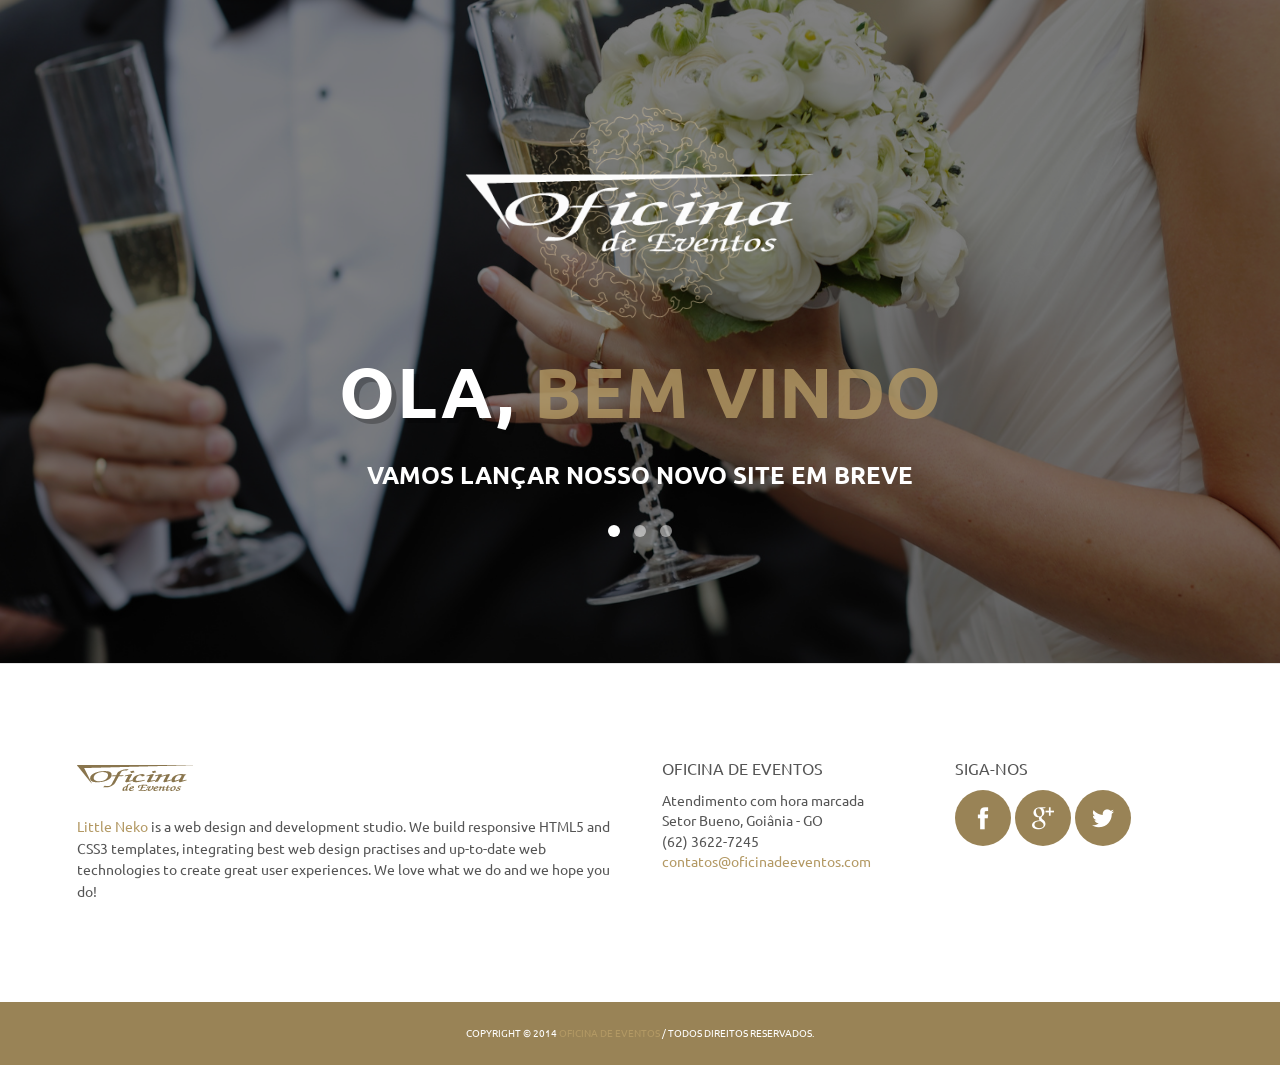
==== index.html @ d329fa20 "Renomeando pagina inicial temporaria para index.html" ====
<!DOCTYPE html>
<!--[if lt IE 7 ]><html class="ie ie6" lang="en"> <![endif]-->
<!--[if IE 7 ]><html class="ie ie7" lang="en"> <![endif]-->
<!--[if IE 8 ]><html class="ie ie8" lang="en"> <![endif]-->
<!--[if (gte IE 9)|!(IE)]><!-->
<html lang="en">
<!--<![endif]-->
<head>

	<!-- Basic Page Needs ================================================== -->
	<meta charset="utf-8">
	<title>Oficina de Eventos</title>
	<meta name="description" content="neko-description">
	<meta name="author" content="Little NEKO">

	<!-- Mobile Specific Metas ================================================== -->
	<meta name="viewport" content="width=device-width, initial-scale=1, maximum-scale=1">

	<!-- CSS ================================================== -->

	<!-- web font  -->
	<link href='http://fonts.googleapis.com/css?family=Ubuntu:400,700' rel='stylesheet' type='text/css'>
	<!-- Neko framework  -->
	<link type="text/css" rel="stylesheet" href="custom-icons/css/custom-icons.css">
	<link type="text/css" rel="stylesheet" href="neko-framework/external-plugins/external-plugins.min.css">
	<link type="text/css" rel="stylesheet" href="neko-framework/css/layout/neko-framework-layout.css">
	<link type="text/css" rel="stylesheet" id="color" href="neko-framework/css/color/neko-framework-color.css">

	<link type="text/css" rel="stylesheet" href="css/custom.css">


	<!-- Favicons
	================================================== -->
	<link rel="shortcut icon" href="images/favicon.ico">
	<link rel="apple-touch-icon" href="images/apple-touch-icon.png">
	<link rel="apple-touch-icon" sizes="72x72" href="images/apple-touch-icon-72x72.png">
	<link rel="apple-touch-icon" sizes="114x114" href="images/apple-touch-icon-114x114.png">
	<link rel="apple-touch-icon" sizes="144x144" href="images/apple-touch-icon-144x144.png">

	<script src="neko-framework/external-plugins/modernizr/modernizr.custom.js"></script>

</head>
<body class="activate-appear-animation no-pt">
	<div id="preloader" class="v-align-translate">
		<div class="neko-preloader"></div>
	</div>
	<!-- global-wrapper -->
	<div id="global-wrapper">
		<!-- header -->

		<header role="banner">
			<section id="pre-header">
				<div class="container">
					<div class="row">
						<div class="col-sm-12 text-center">
							<a href="index.html">Go back to home page</a>
						</div>
					</div>
				</div>
			</section>
			

		</header>
		<!-- header -->

		<!-- content -->
		<main id="content">
			<section class="image-background image-9">
				<div class="mask opacity-5">
					<div class="container-fw pt-medium pb-medium"> 
						<div class="row">
							<div class="col-xs-12">

								<div class="text-light block-center-slider">

									<div class="swiper-container swiper-parent coming-soon-slider" >
										<div class="swiper-wrapper">

											<section id="coming-soon-1" class="text-center swiper-slide v-align-translate">
												<div>
													<img class="responsive logo-coming-soon" src="images/logo-big.png" alt="logo">

													<div class="swiper-container swiper-child">
														<div class="swiper-wrapper">
															<h1 class="x-large swiper-slide">Ola, <span class="text-main-color inline">bem vindo</span></h1>
															<h1 class="x-large swiper-slide">À <span class="text-main-color inline">Oficina</span> de Eventos</h1>
															<h1 class="large swiper-slide">Transformando seus <span class="text-main-color inline">sonhos</span></h1>
															<h1 class="x-large swiper-slide">Em <span class="text-main-color inline">realidade</span></h1>
														</div>
													</div>
													<div class="row">
														<div class="col-md-6 col-md-offset-3">
															<h2>Vamos lançar nosso novo site em breve</h2>
														</div>
													</div>
												</div>
											</section>

											<section id="coming-soon-2" class="swiper-slide v-align-translate">
												<div>
													
													<div class="row">
														<div class="col-md-6 col-md-offset-3 text-center">
															<h1 class="x-large">Sobre nós</h1>
															<h2>Planejamento e execução de eventos</h2>
															<p>
																Formaturas, casamentos, bodas, festa de debutante...
                                                                Desde os mínimos detalhes até o pós evento para que você, anfritião, se preocupe apenas em receber seus convidados e curtir sua festa.
															</p>
														</div>
													</div>
												</div>
											</section>

											<section id="coming-soon-3" class="swiper-slide v-align-translate">
												<div>
													
													<div class="row">
														<div class="col-md-6 col-md-offset-3 form-minimal text-center">
															<h1 class="large">Seja informado do lançamento</h1>
															<h2>Cadastre-se na nossa lista de emails</h2>
															<form method="post" action="http://backoffice.oficinadeeventos.com/mailinglist" id="contactfrm" role="form">

																<div class="form-group">
																	<label for="email">Seu email</label>
																	<input type="email" class="form-control" name="email" id="email" placeholder="Seu email" title="Por favor informe um email válido"/>
																	<div class="form-line"></div>
																</div>

																<div class="text-center">
																	<button name="submit" type="submit" class="btn large primary" id="submit"> Enviar</button>
																</div>
															</form>
														</div>
													</div>
												</div>
											</section>
										</div>
										<div class="pagination pagination-parent"></div>
									</div>
								</div>
							</div>
						</div>
					</div>
				</div>
			</section>
		</main>
		<!-- / content -->

<!-- footer -->
<footer id="main-footer">
	<div class="container">
		<div class="row">

			<div class="col-sm-6">
				<div class="footer-widget">
					<img src="images/logo-small.png" alt="latest Little Neko news" id="footerLogo" class="mb-small">
					<p><a href="http://www.little-neko.com" title="Little Neko, website template creation">Little Neko</a> is a web design and development studio. We build responsive HTML5 and CSS3 templates, integrating best web design practises and up-to-date web technologies to create great user experiences. We love what we do and we hope you do! </p>
				</div>
			</div>

			<div class="col-sm-3">
				<div class="footer-widget">

					<h3>Oficina de Eventos</h3>
					<address>
						<p>
							Atendimento com  hora marcada<br>
                            Setor Bueno, Goiânia - GO<br>
							(62) 3622-7245 <br>
							<a href="mailto:contact@template.com">contatos@oficinadeeventos.com</a>
						</p>
					</address>
				</div>
			</div>

			<div class="col-sm-3">
				<div class="footer-widget">
					<h3>Siga-nos</h3>

					<ul class="social-icons dark-main-color circle medium">
						<li>
							<a href="https://www.facebook.com/oficinadeeventos.gyn" class="facebook" title="facebook"><i class="icon-glyph-320"></i></a>
						</li>
						<li>
							<a href="https://plus.google.com/112982760194885690217" class="gplus" title="gplus"><i class="icon-glyph-317"></i></a>
						</li>
                        <li>
                            <a href="#" class="twitter" title="twitter"><i class="icon-glyph-339"></i></a>
                        </li>
					</ul>     
				</div>
			</div>

		</div>
	</div>

	<div id="footer-rights">
		<div class="container">
			<div class="row">
				<div class="col-md-12">
					<p>Copyright © 2014 <a href="http://www.oficinadeeventos.com" target="blank">Oficina de Eventos</a> / Todos direitos reservados.</p>
				</div>

			</div>
		</div>
	</div>
</footer>
<!-- / footer -->
</div>
<!-- global wrapper -->


<!-- End Document ================================================== -->

<!-- Placed at the end of the document so the pages load faster -->
<script type="text/javascript" src="neko-framework/js/jquery/jquery-1.10.2.min.js"></script>
<script type="text/javascript" src="neko-framework/js/jquery-ui/jquery-ui-1.8.23.custom.min.js"></script>

<!-- external framework plugins -->
<script type="application/javascript" src="neko-framework/external-plugins/external-plugins.min.js"></script>
<!-- neko framework script -->
<script type="text/javascript" src="neko-framework/js/neko-framework.js"></script>


<!-- neko custom script -->	
<script src="js/custom.js"></script>

<script>
    (function(i,s,o,g,r,a,m){i['GoogleAnalyticsObject']=r;i[r]=i[r]||function(){
        (i[r].q=i[r].q||[]).push(arguments)},i[r].l=1*new Date();a=s.createElement(o),
            m=s.getElementsByTagName(o)[0];a.async=1;a.src=g;m.parentNode.insertBefore(a,m)
    })(window,document,'script','//www.google-analytics.com/analytics.js','ga');

    ga('create', 'UA-28336406-1', 'auto');
    ga('send', 'pageview');

</script>
</body>
</html>
---- custom-icons/css/custom-icons.css ----
@font-face {
  font-family: 'custom-icons';
  src: url('../font/custom-icons.eot?46333765');
  src: url('../font/custom-icons.eot?46333765#iefix') format('embedded-opentype'),
       url('../font/custom-icons.woff?46333765') format('woff'),
       url('../font/custom-icons.ttf?46333765') format('truetype'),
       url('../font/custom-icons.svg?46333765#custom-icons') format('svg');
  font-weight: normal;
  font-style: normal;
}
/* Chrome hack: SVG is rendered more smooth in Windozze. 100% magic, uncomment if you need it. */
/* Note, that will break hinting! In other OS-es font will be not as sharp as it could be */
/*
@media screen and (-webkit-min-device-pixel-ratio:0) {
  @font-face {
    font-family: 'custom-icons';
    src: url('../font/custom-icons.svg?46333765#custom-icons') format('svg');
  }
}
*/
 
 [class^="icon-"]:before, [class*=" icon-"]:before {
  font-family: "custom-icons";
  font-style: normal;
  font-weight: normal;
  speak: none;
 
  display: inline-block;
  text-decoration: inherit;
  width: 1em;
  margin-right: .2em;
  text-align: center;
  /* opacity: .8; */
 
  /* For safety - reset parent styles, that can break glyph codes*/
  font-variant: normal;
  text-transform: none;
     
  /* fix buttons height, for twitter bootstrap */
  line-height: 1em;
 
  /* Animation center compensation - margins should be symmetric */
  /* remove if not needed */
  margin-left: .2em;
 
  /* you can be more comfortable with increased icons size */
  /* font-size: 120%; */
 
  /* Uncomment for 3D effect */
  /* text-shadow: 1px 1px 1px rgba(127, 127, 127, 0.3); */
}
 
.icon-glyph:before { content: '\e800'; } /* '' */
.icon-glyph-1:before { content: '\e801'; } /* '' */
.icon-glyph-2:before { content: '\e802'; } /* '' */
.icon-glyph-3:before { content: '\e803'; } /* '' */
.icon-glyph-4:before { content: '\e804'; } /* '' */
.icon-glyph-5:before { content: '\e805'; } /* '' */
.icon-glyph-6:before { content: '\e806'; } /* '' */
.icon-glyph-7:before { content: '\e807'; } /* '' */
.icon-glyph-8:before { content: '\e808'; } /* '' */
.icon-glyph-9:before { content: '\e809'; } /* '' */
.icon-glyph-10:before { content: '\e80a'; } /* '' */
.icon-glyph-11:before { content: '\e80b'; } /* '' */
.icon-glyph-12:before { content: '\e80c'; } /* '' */
.icon-glyph-13:before { content: '\e80d'; } /* '' */
.icon-glyph-14:before { content: '\e80e'; } /* '' */
.icon-glyph-15:before { content: '\e80f'; } /* '' */
.icon-glyph-16:before { content: '\e810'; } /* '' */
.icon-glyph-17:before { content: '\e811'; } /* '' */
.icon-glyph-18:before { content: '\e812'; } /* '' */
.icon-glyph-19:before { content: '\e813'; } /* '' */
.icon-glyph-20:before { content: '\e814'; } /* '' */
.icon-glyph-21:before { content: '\e815'; } /* '' */
.icon-glyph-22:before { content: '\e816'; } /* '' */
.icon-glyph-23:before { content: '\e817'; } /* '' */
.icon-glyph-24:before { content: '\e818'; } /* '' */
.icon-glyph-25:before { content: '\e819'; } /* '' */
.icon-glyph-26:before { content: '\e81a'; } /* '' */
.icon-glyph-27:before { content: '\e81b'; } /* '' */
.icon-glyph-28:before { content: '\e81c'; } /* '' */
.icon-glyph-29:before { content: '\e81d'; } /* '' */
.icon-glyph-30:before { content: '\e81e'; } /* '' */
.icon-glyph-31:before { content: '\e81f'; } /* '' */
.icon-glyph-32:before { content: '\e820'; } /* '' */
.icon-glyph-33:before { content: '\e821'; } /* '' */
.icon-glyph-34:before { content: '\e822'; } /* '' */
.icon-glyph-35:before { content: '\e823'; } /* '' */
.icon-glyph-36:before { content: '\e824'; } /* '' */
.icon-glyph-37:before { content: '\e825'; } /* '' */
.icon-glyph-38:before { content: '\e826'; } /* '' */
.icon-glyph-39:before { content: '\e827'; } /* '' */
.icon-glyph-40:before { content: '\e828'; } /* '' */
.icon-glyph-41:before { content: '\e829'; } /* '' */
.icon-glyph-42:before { content: '\e82a'; } /* '' */
.icon-glyph-43:before { content: '\e82b'; } /* '' */
.icon-glyph-44:before { content: '\e82c'; } /* '' */
.icon-glyph-45:before { content: '\e82d'; } /* '' */
.icon-glyph-46:before { content: '\e82e'; } /* '' */
.icon-glyph-47:before { content: '\e82f'; } /* '' */
.icon-glyph-48:before { content: '\e830'; } /* '' */
.icon-glyph-49:before { content: '\e831'; } /* '' */
.icon-glyph-50:before { content: '\e832'; } /* '' */
.icon-glyph-51:before { content: '\e833'; } /* '' */
.icon-glyph-52:before { content: '\e834'; } /* '' */
.icon-glyph-53:before { content: '\e835'; } /* '' */
.icon-glyph-54:before { content: '\e836'; } /* '' */
.icon-glyph-55:before { content: '\e837'; } /* '' */
.icon-glyph-56:before { content: '\e838'; } /* '' */
.icon-glyph-57:before { content: '\e839'; } /* '' */
.icon-glyph-58:before { content: '\e83a'; } /* '' */
.icon-glyph-59:before { content: '\e83b'; } /* '' */
.icon-glyph-60:before { content: '\e83c'; } /* '' */
.icon-glyph-61:before { content: '\e83d'; } /* '' */
.icon-glyph-62:before { content: '\e83e'; } /* '' */
.icon-glyph-63:before { content: '\e83f'; } /* '' */
.icon-glyph-64:before { content: '\e840'; } /* '' */
.icon-glyph-65:before { content: '\e841'; } /* '' */
.icon-glyph-66:before { content: '\e842'; } /* '' */
.icon-glyph-67:before { content: '\e843'; } /* '' */
.icon-glyph-68:before { content: '\e844'; } /* '' */
.icon-glyph-69:before { content: '\e845'; } /* '' */
.icon-glyph-70:before { content: '\e846'; } /* '' */
.icon-glyph-71:before { content: '\e847'; } /* '' */
.icon-glyph-72:before { content: '\e848'; } /* '' */
.icon-glyph-73:before { content: '\e849'; } /* '' */
.icon-glyph-74:before { content: '\e84a'; } /* '' */
.icon-glyph-75:before { content: '\e84b'; } /* '' */
.icon-glyph-76:before { content: '\e84c'; } /* '' */
.icon-glyph-77:before { content: '\e84d'; } /* '' */
.icon-glyph-78:before { content: '\e84e'; } /* '' */
.icon-glyph-79:before { content: '\e84f'; } /* '' */
.icon-glyph-80:before { content: '\e850'; } /* '' */
.icon-glyph-81:before { content: '\e851'; } /* '' */
.icon-glyph-82:before { content: '\e852'; } /* '' */
.icon-glyph-83:before { content: '\e853'; } /* '' */
.icon-glyph-84:before { content: '\e854'; } /* '' */
.icon-glyph-85:before { content: '\e855'; } /* '' */
.icon-glyph-86:before { content: '\e856'; } /* '' */
.icon-glyph-87:before { content: '\e857'; } /* '' */
.icon-glyph-88:before { content: '\e858'; } /* '' */
.icon-glyph-89:before { content: '\e859'; } /* '' */
.icon-glyph-90:before { content: '\e85a'; } /* '' */
.icon-glyph-91:before { content: '\e85b'; } /* '' */
.icon-glyph-92:before { content: '\e85c'; } /* '' */
.icon-glyph-93:before { content: '\e85d'; } /* '' */
.icon-glyph-94:before { content: '\e85e'; } /* '' */
.icon-glyph-95:before { content: '\e85f'; } /* '' */
.icon-glyph-96:before { content: '\e860'; } /* '' */
.icon-glyph-97:before { content: '\e861'; } /* '' */
.icon-glyph-98:before { content: '\e862'; } /* '' */
.icon-glyph-99:before { content: '\e863'; } /* '' */
.icon-glyph-100:before { content: '\e864'; } /* '' */
.icon-glyph-101:before { content: '\e865'; } /* '' */
.icon-glyph-102:before { content: '\e866'; } /* '' */
.icon-glyph-103:before { content: '\e867'; } /* '' */
.icon-glyph-104:before { content: '\e868'; } /* '' */
.icon-glyph-105:before { content: '\e869'; } /* '' */
.icon-glyph-106:before { content: '\e86a'; } /* '' */
.icon-glyph-107:before { content: '\e86b'; } /* '' */
.icon-glyph-108:before { content: '\e86c'; } /* '' */
.icon-glyph-109:before { content: '\e86d'; } /* '' */
.icon-glyph-110:before { content: '\e86e'; } /* '' */
.icon-glyph-111:before { content: '\e86f'; } /* '' */
.icon-glyph-112:before { content: '\e870'; } /* '' */
.icon-glyph-113:before { content: '\e871'; } /* '' */
.icon-glyph-114:before { content: '\e872'; } /* '' */
.icon-glyph-115:before { content: '\e873'; } /* '' */
.icon-glyph-116:before { content: '\e874'; } /* '' */
.icon-glyph-117:before { content: '\e875'; } /* '' */
.icon-glyph-118:before { content: '\e876'; } /* '' */
.icon-glyph-119:before { content: '\e877'; } /* '' */
.icon-glyph-120:before { content: '\e878'; } /* '' */
.icon-glyph-121:before { content: '\e879'; } /* '' */
.icon-glyph-122:before { content: '\e87a'; } /* '' */
.icon-glyph-123:before { content: '\e87b'; } /* '' */
.icon-glyph-124:before { content: '\e87c'; } /* '' */
.icon-glyph-125:before { content: '\e87d'; } /* '' */
.icon-glyph-126:before { content: '\e87e'; } /* '' */
.icon-glyph-127:before { content: '\e87f'; } /* '' */
.icon-glyph-128:before { content: '\e880'; } /* '' */
.icon-glyph-129:before { content: '\e881'; } /* '' */
.icon-glyph-130:before { content: '\e882'; } /* '' */
.icon-glyph-131:before { content: '\e883'; } /* '' */
.icon-glyph-132:before { content: '\e884'; } /* '' */
.icon-glyph-133:before { content: '\e885'; } /* '' */
.icon-glyph-134:before { content: '\e886'; } /* '' */
.icon-glyph-135:before { content: '\e887'; } /* '' */
.icon-glyph-136:before { content: '\e888'; } /* '' */
.icon-glyph-137:before { content: '\e889'; } /* '' */
.icon-glyph-138:before { content: '\e88a'; } /* '' */
.icon-glyph-139:before { content: '\e88b'; } /* '' */
.icon-glyph-140:before { content: '\e88c'; } /* '' */
.icon-glyph-141:before { content: '\e88d'; } /* '' */
.icon-glyph-142:before { content: '\e88e'; } /* '' */
.icon-glyph-143:before { content: '\e88f'; } /* '' */
.icon-glyph-144:before { content: '\e890'; } /* '' */
.icon-glyph-145:before { content: '\e891'; } /* '' */
.icon-glyph-146:before { content: '\e892'; } /* '' */
.icon-glyph-147:before { content: '\e893'; } /* '' */
.icon-glyph-148:before { content: '\e894'; } /* '' */
.icon-glyph-149:before { content: '\e895'; } /* '' */
.icon-glyph-150:before { content: '\e896'; } /* '' */
.icon-glyph-151:before { content: '\e897'; } /* '' */
.icon-glyph-152:before { content: '\e898'; } /* '' */
.icon-glyph-153:before { content: '\e899'; } /* '' */
.icon-glyph-154:before { content: '\e89a'; } /* '' */
.icon-glyph-155:before { content: '\e89b'; } /* '' */
.icon-glyph-156:before { content: '\e89c'; } /* '' */
.icon-glyph-157:before { content: '\e89d'; } /* '' */
.icon-glyph-158:before { content: '\e89e'; } /* '' */
.icon-glyph-159:before { content: '\e89f'; } /* '' */
.icon-glyph-160:before { content: '\e8a0'; } /* '' */
.icon-glyph-161:before { content: '\e8a1'; } /* '' */
.icon-glyph-162:before { content: '\e8a2'; } /* '' */
.icon-glyph-163:before { content: '\e8a3'; } /* '' */
.icon-glyph-164:before { content: '\e8a4'; } /* '' */
.icon-glyph-165:before { content: '\e8a5'; } /* '' */
.icon-glyph-166:before { content: '\e8a6'; } /* '' */
.icon-glyph-167:before { content: '\e8a7'; } /* '' */
.icon-glyph-168:before { content: '\e8a8'; } /* '' */
.icon-glyph-169:before { content: '\e8a9'; } /* '' */
.icon-glyph-170:before { content: '\e8aa'; } /* '' */
.icon-glyph-171:before { content: '\e8ab'; } /* '' */
.icon-glyph-172:before { content: '\e8ac'; } /* '' */
.icon-glyph-173:before { content: '\e8ad'; } /* '' */
.icon-glyph-174:before { content: '\e8ae'; } /* '' */
.icon-glyph-175:before { content: '\e8af'; } /* '' */
.icon-glyph-176:before { content: '\e8b0'; } /* '' */
.icon-glyph-177:before { content: '\e8b1'; } /* '' */
.icon-glyph-178:before { content: '\e8b2'; } /* '' */
.icon-glyph-179:before { content: '\e8b3'; } /* '' */
.icon-glyph-180:before { content: '\e8b4'; } /* '' */
.icon-glyph-181:before { content: '\e8b5'; } /* '' */
.icon-glyph-182:before { content: '\e8b6'; } /* '' */
.icon-glyph-183:before { content: '\e8b7'; } /* '' */
.icon-glyph-184:before { content: '\e8b8'; } /* '' */
.icon-glyph-185:before { content: '\e8b9'; } /* '' */
.icon-glyph-186:before { content: '\e8ba'; } /* '' */
.icon-glyph-187:before { content: '\e8bb'; } /* '' */
.icon-glyph-188:before { content: '\e8bc'; } /* '' */
.icon-glyph-189:before { content: '\e8bd'; } /* '' */
.icon-glyph-190:before { content: '\e8be'; } /* '' */
.icon-glyph-191:before { content: '\e8bf'; } /* '' */
.icon-glyph-192:before { content: '\e8c0'; } /* '' */
.icon-glyph-193:before { content: '\e8c1'; } /* '' */
.icon-glyph-194:before { content: '\e8c2'; } /* '' */
.icon-glyph-195:before { content: '\e8c3'; } /* '' */
.icon-glyph-196:before { content: '\e8c4'; } /* '' */
.icon-glyph-197:before { content: '\e8c5'; } /* '' */
.icon-glyph-198:before { content: '\e8c6'; } /* '' */
.icon-glyph-199:before { content: '\e8c7'; } /* '' */
.icon-glyph-200:before { content: '\e8c8'; } /* '' */
.icon-glyph-201:before { content: '\e8c9'; } /* '' */
.icon-glyph-202:before { content: '\e8ca'; } /* '' */
.icon-glyph-203:before { content: '\e8cb'; } /* '' */
.icon-glyph-204:before { content: '\e8cc'; } /* '' */
.icon-glyph-205:before { content: '\e8cd'; } /* '' */
.icon-glyph-206:before { content: '\e8ce'; } /* '' */
.icon-glyph-207:before { content: '\e8cf'; } /* '' */
.icon-glyph-208:before { content: '\e8d0'; } /* '' */
.icon-glyph-209:before { content: '\e8d1'; } /* '' */
.icon-glyph-210:before { content: '\e8d2'; } /* '' */
.icon-glyph-211:before { content: '\e8d3'; } /* '' */
.icon-glyph-212:before { content: '\e8d4'; } /* '' */
.icon-glyph-213:before { content: '\e8d5'; } /* '' */
.icon-glyph-214:before { content: '\e8d6'; } /* '' */
.icon-glyph-215:before { content: '\e8d7'; } /* '' */
.icon-glyph-216:before { content: '\e8d8'; } /* '' */
.icon-glyph-217:before { content: '\e8d9'; } /* '' */
.icon-glyph-218:before { content: '\e8da'; } /* '' */
.icon-glyph-219:before { content: '\e8db'; } /* '' */
.icon-glyph-220:before { content: '\e8dc'; } /* '' */
.icon-glyph-221:before { content: '\e8dd'; } /* '' */
.icon-glyph-222:before { content: '\e8de'; } /* '' */
.icon-glyph-223:before { content: '\e8df'; } /* '' */
.icon-glyph-224:before { content: '\e8e0'; } /* '' */
.icon-glyph-225:before { content: '\e8e1'; } /* '' */
.icon-glyph-226:before { content: '\e8e2'; } /* '' */
.icon-glyph-227:before { content: '\e8e3'; } /* '' */
.icon-glyph-228:before { content: '\e8e4'; } /* '' */
.icon-glyph-229:before { content: '\e8e5'; } /* '' */
.icon-glyph-230:before { content: '\e8e6'; } /* '' */
.icon-glyph-231:before { content: '\e8e7'; } /* '' */
.icon-glyph-232:before { content: '\e8e8'; } /* '' */
.icon-glyph-233:before { content: '\e8e9'; } /* '' */
.icon-glyph-234:before { content: '\e8ea'; } /* '' */
.icon-glyph-235:before { content: '\e8eb'; } /* '' */
.icon-glyph-236:before { content: '\e8ec'; } /* '' */
.icon-glyph-237:before { content: '\e8ed'; } /* '' */
.icon-glyph-238:before { content: '\e8ee'; } /* '' */
.icon-glyph-239:before { content: '\e8ef'; } /* '' */
.icon-glyph-240:before { content: '\e8f0'; } /* '' */
.icon-glyph-241:before { content: '\e8f1'; } /* '' */
.icon-glyph-242:before { content: '\e8f2'; } /* '' */
.icon-glyph-243:before { content: '\e8f3'; } /* '' */
.icon-glyph-244:before { content: '\e8f4'; } /* '' */
.icon-glyph-245:before { content: '\e8f5'; } /* '' */
.icon-glyph-246:before { content: '\e8f6'; } /* '' */
.icon-glyph-247:before { content: '\e8f7'; } /* '' */
.icon-glyph-248:before { content: '\e8f8'; } /* '' */
.icon-glyph-249:before { content: '\e8f9'; } /* '' */
.icon-glyph-250:before { content: '\e8fa'; } /* '' */
.icon-glyph-251:before { content: '\e8fb'; } /* '' */
.icon-glyph-252:before { content: '\e8fc'; } /* '' */
.icon-glyph-253:before { content: '\e8fd'; } /* '' */
.icon-glyph-254:before { content: '\e8fe'; } /* '' */
.icon-glyph-255:before { content: '\e8ff'; } /* '' */
.icon-glyph-256:before { content: '\e900'; } /* '' */
.icon-glyph-257:before { content: '\e901'; } /* '' */
.icon-glyph-258:before { content: '\e902'; } /* '' */
.icon-glyph-259:before { content: '\e903'; } /* '' */
.icon-glyph-260:before { content: '\e904'; } /* '' */
.icon-glyph-261:before { content: '\e905'; } /* '' */
.icon-glyph-262:before { content: '\e906'; } /* '' */
.icon-glyph-263:before { content: '\e907'; } /* '' */
.icon-glyph-264:before { content: '\e908'; } /* '' */
.icon-glyph-265:before { content: '\e909'; } /* '' */
.icon-glyph-266:before { content: '\e90a'; } /* '' */
.icon-glyph-267:before { content: '\e90b'; } /* '' */
.icon-glyph-268:before { content: '\e90c'; } /* '' */
.icon-glyph-269:before { content: '\e90d'; } /* '' */
.icon-glyph-270:before { content: '\e90e'; } /* '' */
.icon-glyph-271:before { content: '\e90f'; } /* '' */
.icon-glyph-272:before { content: '\e910'; } /* '' */
.icon-glyph-273:before { content: '\e911'; } /* '' */
.icon-glyph-274:before { content: '\e912'; } /* '' */
.icon-glyph-275:before { content: '\e913'; } /* '' */
.icon-glyph-276:before { content: '\e914'; } /* '' */
.icon-glyph-277:before { content: '\e915'; } /* '' */
.icon-glyph-278:before { content: '\e916'; } /* '' */
.icon-glyph-279:before { content: '\e917'; } /* '' */
.icon-glyph-280:before { content: '\e918'; } /* '' */
.icon-glyph-281:before { content: '\e919'; } /* '' */
.icon-glyph-282:before { content: '\e91a'; } /* '' */
.icon-glyph-283:before { content: '\e91b'; } /* '' */
.icon-glyph-284:before { content: '\e91c'; } /* '' */
.icon-glyph-285:before { content: '\e91d'; } /* '' */
.icon-glyph-286:before { content: '\e91e'; } /* '' */
.icon-glyph-287:before { content: '\e91f'; } /* '' */
.icon-glyph-288:before { content: '\e920'; } /* '' */
.icon-glyph-289:before { content: '\e921'; } /* '' */
.icon-glyph-290:before { content: '\e922'; } /* '' */
.icon-glyph-291:before { content: '\e923'; } /* '' */
.icon-glyph-292:before { content: '\e924'; } /* '' */
.icon-glyph-293:before { content: '\e925'; } /* '' */
.icon-glyph-294:before { content: '\e926'; } /* '' */
.icon-glyph-295:before { content: '\e927'; } /* '' */
.icon-glyph-296:before { content: '\e928'; } /* '' */
.icon-glyph-297:before { content: '\e929'; } /* '' */
.icon-glyph-298:before { content: '\e92a'; } /* '' */
.icon-glyph-299:before { content: '\e92b'; } /* '' */
.icon-glyph-300:before { content: '\e92c'; } /* '' */
.icon-glyph-301:before { content: '\e92d'; } /* '' */
.icon-glyph-302:before { content: '\e92e'; } /* '' */
.icon-glyph-303:before { content: '\e92f'; } /* '' */
.icon-glyph-304:before { content: '\e930'; } /* '' */
.icon-glyph-305:before { content: '\e931'; } /* '' */
.icon-glyph-306:before { content: '\e932'; } /* '' */
.icon-glyph-307:before { content: '\e933'; } /* '' */
.icon-glyph-308:before { content: '\e934'; } /* '' */
.icon-glyph-309:before { content: '\e935'; } /* '' */
.icon-glyph-310:before { content: '\e936'; } /* '' */
.icon-glyph-311:before { content: '\e937'; } /* '' */
.icon-glyph-312:before { content: '\e938'; } /* '' */
.icon-glyph-313:before { content: '\e939'; } /* '' */
.icon-glyph-314:before { content: '\e93a'; } /* '' */
.icon-glyph-315:before { content: '\e93b'; } /* '' */
.icon-glyph-316:before { content: '\e93c'; } /* '' */
.icon-glyph-317:before { content: '\e93d'; } /* '' */
.icon-glyph-318:before { content: '\e93e'; } /* '' */
.icon-glyph-319:before { content: '\e93f'; } /* '' */
.icon-glyph-320:before { content: '\e940'; } /* '' */
.icon-glyph-321:before { content: '\e941'; } /* '' */
.icon-glyph-322:before { content: '\e942'; } /* '' */
.icon-glyph-323:before { content: '\e943'; } /* '' */
.icon-glyph-324:before { content: '\e944'; } /* '' */
.icon-glyph-325:before { content: '\e945'; } /* '' */
.icon-glyph-326:before { content: '\e946'; } /* '' */
.icon-glyph-327:before { content: '\e947'; } /* '' */
.icon-glyph-328:before { content: '\e948'; } /* '' */
.icon-glyph-329:before { content: '\e949'; } /* '' */
.icon-glyph-330:before { content: '\e94a'; } /* '' */
.icon-glyph-331:before { content: '\e94b'; } /* '' */
.icon-glyph-332:before { content: '\e94c'; } /* '' */
.icon-glyph-333:before { content: '\e94d'; } /* '' */
.icon-glyph-334:before { content: '\e94e'; } /* '' */
.icon-glyph-335:before { content: '\e94f'; } /* '' */
.icon-glyph-336:before { content: '\e950'; } /* '' */
.icon-glyph-337:before { content: '\e951'; } /* '' */
.icon-glyph-338:before { content: '\e952'; } /* '' */
.icon-glyph-339:before { content: '\e953'; } /* '' */
.icon-glyph-340:before { content: '\e954'; } /* '' */
.icon-glyph-341:before { content: '\e955'; } /* '' */
.icon-glyph-342:before { content: '\e956'; } /* '' */
.icon-glyph-343:before { content: '\e957'; } /* '' */
.icon-glyph-344:before { content: '\e958'; } /* '' */
.icon-glyph-345:before { content: '\e959'; } /* '' */
.icon-glyph-346:before { content: '\e95a'; } /* '' */
.icon-glyph-347:before { content: '\e95b'; } /* '' */
.icon-glyph-348:before { content: '\e95c'; } /* '' */
.icon-glyph-349:before { content: '\e95d'; } /* '' */
.icon-glyph-350:before { content: '\e95e'; } /* '' */
.icon-down-open:before { content: '\e95f'; } /* '' */
.icon-up-open:before { content: '\e960'; } /* '' */
.icon-left-open:before { content: '\e961'; } /* '' */
.icon-right-open:before { content: '\e962'; } /* '' */
---- neko-framework/css/layout/neko-framework-layout.css ----
/* Navbars */
@charset "UTF-8";
/*

Animate.less
Cross-browser LESS animation library for Bootstrap
Licensed under the ☺ license (http://licence.visualidiot.com/)
Documenation: https://github.com/machito/animate.less
-------------------------------------------------------
Copyright © 2012 Michael Castilla
Email: yo@machito.co
Twitter: https://twitter.com/micr0bitz

*/
body {
  -webkit-backface-visibility: hidden;
}
.animated-invisible {
  opacity: 0;
}
.animated-visible {
  opacity: 1;
}
.animated {
  -webkit-animation-duration: 1s;
  -moz-animation-duration: 1s;
  -o-animation-duration: 1s;
  animation-duration: 1s;
  -webkit-animation-fill-mode: both;
  -moz-animation-fill-mode: both;
  -o-animation-fill-mode: both;
  animation-fill-mode: both;
}
.animated.hinge {
  -webkit-animation-duration: 2s;
  -moz-animation-duration: 2s;
  -o-animation-duration: 2s;
  animation-duration: 2s;
}
.animated-fast {
  -webkit-animation-duration: 0.5s;
  -moz-animation-duration: 0.5s;
  -o-animation-duration: 0.5s;
  animation-duration: 0.5s;
  -webkit-animation-fill-mode: both;
  -moz-animation-fill-mode: both;
  -o-animation-fill-mode: both;
  animation-fill-mode: both;
}
@-webkit-keyframes flash {
  0%,
  50%,
  100% {
    opacity: 1;
  }
  25%,
  75% {
    opacity: 0;
  }
}
@-moz-keyframes flash {
  0%,
  50%,
  100% {
    opacity: 1;
  }
  25%,
  75% {
    opacity: 0;
  }
}
@-o-keyframes flash {
  0%,
  50%,
  100% {
    opacity: 1;
  }
  25%,
  75% {
    opacity: 0;
  }
}
@keyframes flash {
  0%,
  50%,
  100% {
    opacity: 1;
  }
  25%,
  75% {
    opacity: 0;
  }
}
.flash {
  -webkit-animation-name: flash;
  -moz-animation-name: flash;
  -o-animation-name: flash;
  animation-name: flash;
}
@-webkit-keyframes shake {
  0%,
  100% {
    -webkit-transform: translateX(0);
  }
  10%,
  30%,
  50%,
  70%,
  90% {
    -webkit-transform: translateX(-10px);
  }
  20%,
  40%,
  60%,
  80% {
    -webkit-transform: translateX(10px);
  }
}
@-moz-keyframes shake {
  0%,
  100% {
    -moz-transform: translateX(0);
  }
  10%,
  30%,
  50%,
  70%,
  90% {
    -moz-transform: translateX(-10px);
  }
  20%,
  40%,
  60%,
  80% {
    -moz-transform: translateX(10px);
  }
}
@-o-keyframes shake {
  0%,
  100% {
    -o-transform: translateX(0);
  }
  10%,
  30%,
  50%,
  70%,
  90% {
    -o-transform: translateX(-10px);
  }
  20%,
  40%,
  60%,
  80% {
    -o-transform: translateX(10px);
  }
}
@keyframes shake {
  0%,
  100% {
    transform: translateX(0);
  }
  10%,
  30%,
  50%,
  70%,
  90% {
    transform: translateX(-10px);
  }
  20%,
  40%,
  60%,
  80% {
    transform: translateX(10px);
  }
}
.shake {
  -webkit-animation-name: shake;
  -moz-animation-name: shake;
  -o-animation-name: shake;
  animation-name: shake;
}
@-webkit-keyframes bounce {
  0%,
  20%,
  50%,
  80%,
  100% {
    -webkit-transform: translateY(0);
  }
  40% {
    -webkit-transform: translateY(-30px);
  }
  60% {
    -webkit-transform: translateY(-15px);
  }
}
@-moz-keyframes bounce {
  0%,
  20%,
  50%,
  80%,
  100% {
    -moz-transform: translateY(0);
  }
  40% {
    -moz-transform: translateY(-30px);
  }
  60% {
    -moz-transform: translateY(-15px);
  }
}
@-o-keyframes bounce {
  0%,
  20%,
  50%,
  80%,
  100% {
    -o-transform: translateY(0);
  }
  40% {
    -o-transform: translateY(-30px);
  }
  60% {
    -o-transform: translateY(-15px);
  }
}
@keyframes bounce {
  0%,
  20%,
  50%,
  80%,
  100% {
    transform: translateY(0);
  }
  40% {
    transform: translateY(-30px);
  }
  60% {
    transform: translateY(-15px);
  }
}
.bounce {
  -webkit-animation-name: bounce;
  -moz-animation-name: bounce;
  -o-animation-name: bounce;
  animation-name: bounce;
}
@-webkit-keyframes tada {
  0% {
    -webkit-transform: scale(1);
  }
  10%,
  20% {
    -webkit-transform: scale(0.9) rotate(-3deg);
  }
  30%,
  50%,
  70%,
  90% {
    -webkit-transform: scale(1.1) rotate(3deg);
  }
  40%,
  60%,
  80% {
    -webkit-transform: scale(1.1) rotate(-3deg);
  }
  100% {
    -webkit-transform: scale(1) rotate(0);
  }
}
@-moz-keyframes tada {
  0% {
    -moz-transform: scale(1);
  }
  10%,
  20% {
    -moz-transform: scale(0.9) rotate(-3deg);
  }
  30%,
  50%,
  70%,
  90% {
    -moz-transform: scale(1.1) rotate(3deg);
  }
  40%,
  60%,
  80% {
    -moz-transform: scale(1.1) rotate(-3deg);
  }
  100% {
    -moz-transform: scale(1) rotate(0);
  }
}
@-o-keyframes tada {
  0% {
    -o-transform: scale(1);
  }
  10%,
  20% {
    -o-transform: scale(0.9) rotate(-3deg);
  }
  30%,
  50%,
  70%,
  90% {
    -o-transform: scale(1.1) rotate(3deg);
  }
  40%,
  60%,
  80% {
    -o-transform: scale(1.1) rotate(-3deg);
  }
  100% {
    -o-transform: scale(1) rotate(0);
  }
}
@keyframes tada {
  0% {
    transform: scale(1);
  }
  10%,
  20% {
    transform: scale(0.9) rotate(-3deg);
  }
  30%,
  50%,
  70%,
  90% {
    transform: scale(1.1) rotate(3deg);
  }
  40%,
  60%,
  80% {
    transform: scale(1.1) rotate(-3deg);
  }
  100% {
    transform: scale(1) rotate(0);
  }
}
.tada {
  -webkit-animation-name: tada;
  -moz-animation-name: tada;
  -o-animation-name: tada;
  animation-name: tada;
}
@-webkit-keyframes swing {
  20%,
  40%,
  60%,
  80%,
  100% {
    -webkit-transform-origin: top center;
  }
  20% {
    -webkit-transform: rotate(15deg);
  }
  40% {
    -webkit-transform: rotate(-10deg);
  }
  60% {
    -webkit-transform: rotate(5deg);
  }
  80% {
    -webkit-transform: rotate(-5deg);
  }
  100% {
    -webkit-transform: rotate(0deg);
  }
}
@-moz-keyframes swing {
  20% {
    -moz-transform: rotate(15deg);
  }
  40% {
    -moz-transform: rotate(-10deg);
  }
  60% {
    -moz-transform: rotate(5deg);
  }
  80% {
    -moz-transform: rotate(-5deg);
  }
  100% {
    -moz-transform: rotate(0deg);
  }
}
@-o-keyframes swing {
  20% {
    -o-transform: rotate(15deg);
  }
  40% {
    -o-transform: rotate(-10deg);
  }
  60% {
    -o-transform: rotate(5deg);
  }
  80% {
    -o-transform: rotate(-5deg);
  }
  100% {
    -o-transform: rotate(0deg);
  }
}
@keyframes swing {
  20% {
    transform: rotate(15deg);
  }
  40% {
    transform: rotate(-10deg);
  }
  60% {
    transform: rotate(5deg);
  }
  80% {
    transform: rotate(-5deg);
  }
  100% {
    transform: rotate(0deg);
  }
}
.swing {
  -webkit-transform-origin: top center;
  -moz-transform-origin: top center;
  -o-transform-origin: top center;
  transform-origin: top center;
  -webkit-animation-name: swing;
  -moz-animation-name: swing;
  -o-animation-name: swing;
  animation-name: swing;
}
/* originally authored by Nick Pettit - https://github.com/nickpettit/glide */
@-webkit-keyframes wobble {
  0% {
    -webkit-transform: translateX(0%);
  }
  15% {
    -webkit-transform: translateX(-25%) rotate(-5deg);
  }
  30% {
    -webkit-transform: translateX(20%) rotate(3deg);
  }
  45% {
    -webkit-transform: translateX(-15%) rotate(-3deg);
  }
  60% {
    -webkit-transform: translateX(10%) rotate(2deg);
  }
  75% {
    -webkit-transform: translateX(-5%) rotate(-1deg);
  }
  100% {
    -webkit-transform: translateX(0%);
  }
}
@-moz-keyframes wobble {
  0% {
    -moz-transform: translateX(0%);
  }
  15% {
    -moz-transform: translateX(-25%) rotate(-5deg);
  }
  30% {
    -moz-transform: translateX(20%) rotate(3deg);
  }
  45% {
    -moz-transform: translateX(-15%) rotate(-3deg);
  }
  60% {
    -moz-transform: translateX(10%) rotate(2deg);
  }
  75% {
    -moz-transform: translateX(-5%) rotate(-1deg);
  }
  100% {
    -moz-transform: translateX(0%);
  }
}
@-o-keyframes wobble {
  0% {
    -o-transform: translateX(0%);
  }
  15% {
    -o-transform: translateX(-25%) rotate(-5deg);
  }
  30% {
    -o-transform: translateX(20%) rotate(3deg);
  }
  45% {
    -o-transform: translateX(-15%) rotate(-3deg);
  }
  60% {
    -o-transform: translateX(10%) rotate(2deg);
  }
  75% {
    -o-transform: translateX(-5%) rotate(-1deg);
  }
  100% {
    -o-transform: translateX(0%);
  }
}
@keyframes wobble {
  0% {
    transform: translateX(0%);
  }
  15% {
    transform: translateX(-25%) rotate(-5deg);
  }
  30% {
    transform: translateX(20%) rotate(3deg);
  }
  45% {
    transform: translateX(-15%) rotate(-3deg);
  }
  60% {
    transform: translateX(10%) rotate(2deg);
  }
  75% {
    transform: translateX(-5%) rotate(-1deg);
  }
  100% {
    transform: translateX(0%);
  }
}
.wobble {
  -webkit-animation-name: wobble;
  -moz-animation-name: wobble;
  -o-animation-name: wobble;
  animation-name: wobble;
}
/* originally authored by Nick Pettit - https://github.com/nickpettit/glide */
@-webkit-keyframes pulse {
  0% {
    -webkit-transform: scale(1);
  }
  50% {
    -webkit-transform: scale(1.1);
  }
  100% {
    -webkit-transform: scale(1);
  }
}
@-moz-keyframes pulse {
  0% {
    -moz-transform: scale(1);
  }
  50% {
    -moz-transform: scale(1.1);
  }
  100% {
    -moz-transform: scale(1);
  }
}
@-o-keyframes pulse {
  0% {
    -o-transform: scale(1);
  }
  50% {
    -o-transform: scale(1.1);
  }
  100% {
    -o-transform: scale(1);
  }
}
@keyframes pulse {
  0% {
    transform: scale(1);
  }
  50% {
    transform: scale(1.1);
  }
  100% {
    transform: scale(1);
  }
}
.pulse {
  -webkit-animation-name: pulse;
  -moz-animation-name: pulse;
  -o-animation-name: pulse;
  animation-name: pulse;
}
@-webkit-keyframes flip {
  0% {
    -webkit-transform: perspective(400px) rotateY(0);
    -webkit-animation-timing-function: ease-out;
  }
  40% {
    -webkit-transform: perspective(400px) translateZ(150px) rotateY(170deg);
    -webkit-animation-timing-function: ease-out;
  }
  50% {
    -webkit-transform: perspective(400px) translateZ(150px) rotateY(190deg) scale(1);
    -webkit-animation-timing-function: ease-in;
  }
  80% {
    -webkit-transform: perspective(400px) rotateY(360deg) scale(0.95);
    -webkit-animation-timing-function: ease-in;
  }
  100% {
    -webkit-transform: perspective(400px) scale(1);
    -webkit-animation-timing-function: ease-in;
  }
}
@-moz-keyframes flip {
  0% {
    -moz-transform: perspective(400px) rotateY(0);
    -moz-animation-timing-function: ease-out;
  }
  40% {
    -moz-transform: perspective(400px) translateZ(150px) rotateY(170deg);
    -moz-animation-timing-function: ease-out;
  }
  50% {
    -moz-transform: perspective(400px) translateZ(150px) rotateY(190deg) scale(1);
    -moz-animation-timing-function: ease-in;
  }
  80% {
    -moz-transform: perspective(400px) rotateY(360deg) scale(0.95);
    -moz-animation-timing-function: ease-in;
  }
  100% {
    -moz-transform: perspective(400px) scale(1);
    -moz-animation-timing-function: ease-in;
  }
}
@-o-keyframes flip {
  0% {
    -o-transform: perspective(400px) rotateY(0);
    -o-animation-timing-function: ease-out;
  }
  40% {
    -o-transform: perspective(400px) translateZ(150px) rotateY(170deg);
    -o-animation-timing-function: ease-out;
  }
  50% {
    -o-transform: perspective(400px) translateZ(150px) rotateY(190deg) scale(1);
    -o-animation-timing-function: ease-in;
  }
  80% {
    -o-transform: perspective(400px) rotateY(360deg) scale(0.95);
    -o-animation-timing-function: ease-in;
  }
  100% {
    -o-transform: perspective(400px) scale(1);
    -o-animation-timing-function: ease-in;
  }
}
@keyframes flip {
  0% {
    transform: perspective(400px) rotateY(0);
    animation-timing-function: ease-out;
  }
  40% {
    transform: perspective(400px) translateZ(150px) rotateY(170deg);
    animation-timing-function: ease-out;
  }
  50% {
    transform: perspective(400px) translateZ(150px) rotateY(190deg) scale(1);
    animation-timing-function: ease-in;
  }
  80% {
    transform: perspective(400px) rotateY(360deg) scale(0.95);
    animation-timing-function: ease-in;
  }
  100% {
    transform: perspective(400px) scale(1);
    animation-timing-function: ease-in;
  }
}
.flip {
  -webkit-backface-visibility: visible !important;
  -webkit-animation-name: flip;
  -moz-backface-visibility: visible !important;
  -moz-animation-name: flip;
  -o-backface-visibility: visible !important;
  -o-animation-name: flip;
  backface-visibility: visible !important;
  animation-name: flip;
}
@-webkit-keyframes flipInX {
  0% {
    -webkit-transform: perspective(400px) rotateX(90deg);
    opacity: 0;
  }
  40% {
    -webkit-transform: perspective(400px) rotateX(-10deg);
  }
  70% {
    -webkit-transform: perspective(400px) rotateX(10deg);
  }
  100% {
    -webkit-transform: perspective(400px) rotateX(0deg);
    opacity: 1;
  }
}
@-moz-keyframes flipInX {
  0% {
    -moz-transform: perspective(400px) rotateX(90deg);
    opacity: 0;
  }
  40% {
    -moz-transform: perspective(400px) rotateX(-10deg);
  }
  70% {
    -moz-transform: perspective(400px) rotateX(10deg);
  }
  100% {
    -moz-transform: perspective(400px) rotateX(0deg);
    opacity: 1;
  }
}
@-o-keyframes flipInX {
  0% {
    -o-transform: perspective(400px) rotateX(90deg);
    opacity: 0;
  }
  40% {
    -o-transform: perspective(400px) rotateX(-10deg);
  }
  70% {
    -o-transform: perspective(400px) rotateX(10deg);
  }
  100% {
    -o-transform: perspective(400px) rotateX(0deg);
    opacity: 1;
  }
}
@keyframes flipInX {
  0% {
    transform: perspective(400px) rotateX(90deg);
    opacity: 0;
  }
  40% {
    transform: perspective(400px) rotateX(-10deg);
  }
  70% {
    transform: perspective(400px) rotateX(10deg);
  }
  100% {
    transform: perspective(400px) rotateX(0deg);
    opacity: 1;
  }
}
.flipInX {
  -webkit-backface-visibility: visible !important;
  -webkit-animation-name: flipInX;
  -moz-backface-visibility: visible !important;
  -moz-animation-name: flipInX;
  -o-backface-visibility: visible !important;
  -o-animation-name: flipInX;
  backface-visibility: visible !important;
  animation-name: flipInX;
}
@-webkit-keyframes flipOutX {
  0% {
    -webkit-transform: perspective(400px) rotateX(0deg);
    opacity: 1;
  }
  100% {
    -webkit-transform: perspective(400px) rotateX(90deg);
    opacity: 0;
  }
}
@-moz-keyframes flipOutX {
  0% {
    -moz-transform: perspective(400px) rotateX(0deg);
    opacity: 1;
  }
  100% {
    -moz-transform: perspective(400px) rotateX(90deg);
    opacity: 0;
  }
}
@-o-keyframes flipOutX {
  0% {
    -o-transform: perspective(400px) rotateX(0deg);
    opacity: 1;
  }
  100% {
    -o-transform: perspective(400px) rotateX(90deg);
    opacity: 0;
  }
}
@keyframes flipOutX {
  0% {
    transform: perspective(400px) rotateX(0deg);
    opacity: 1;
  }
  100% {
    transform: perspective(400px) rotateX(90deg);
    opacity: 0;
  }
}
.flipOutX {
  -webkit-animation-name: flipOutX;
  -webkit-backface-visibility: visible !important;
  -moz-animation-name: flipOutX;
  -moz-backface-visibility: visible !important;
  -o-animation-name: flipOutX;
  -o-backface-visibility: visible !important;
  animation-name: flipOutX;
  backface-visibility: visible !important;
}
@-webkit-keyframes flipInY {
  0% {
    -webkit-transform: perspective(400px) rotateY(90deg);
    opacity: 0;
  }
  40% {
    -webkit-transform: perspective(400px) rotateY(-10deg);
  }
  70% {
    -webkit-transform: perspective(400px) rotateY(10deg);
  }
  100% {
    -webkit-transform: perspective(400px) rotateY(0deg);
    opacity: 1;
  }
}
@-moz-keyframes flipInY {
  0% {
    -moz-transform: perspective(400px) rotateY(90deg);
    opacity: 0;
  }
  40% {
    -moz-transform: perspective(400px) rotateY(-10deg);
  }
  70% {
    -moz-transform: perspective(400px) rotateY(10deg);
  }
  100% {
    -moz-transform: perspective(400px) rotateY(0deg);
    opacity: 1;
  }
}
@-o-keyframes flipInY {
  0% {
    -o-transform: perspective(400px) rotateY(90deg);
    opacity: 0;
  }
  40% {
    -o-transform: perspective(400px) rotateY(-10deg);
  }
  70% {
    -o-transform: perspective(400px) rotateY(10deg);
  }
  100% {
    -o-transform: perspective(400px) rotateY(0deg);
    opacity: 1;
  }
}
@keyframes flipInY {
  0% {
    transform: perspective(400px) rotateY(90deg);
    opacity: 0;
  }
  40% {
    transform: perspective(400px) rotateY(-10deg);
  }
  70% {
    transform: perspective(400px) rotateY(10deg);
  }
  100% {
    transform: perspective(400px) rotateY(0deg);
    opacity: 1;
  }
}
.flipInY {
  -webkit-backface-visibility: visible !important;
  -webkit-animation-name: flipInY;
  -moz-backface-visibility: visible !important;
  -moz-animation-name: flipInY;
  -o-backface-visibility: visible !important;
  -o-animation-name: flipInY;
  backface-visibility: visible !important;
  animation-name: flipInY;
}
@-webkit-keyframes flipOutY {
  0% {
    -webkit-transform: perspective(400px) rotateY(0deg);
    opacity: 1;
  }
  100% {
    -webkit-transform: perspective(400px) rotateY(90deg);
    opacity: 0;
  }
}
@-moz-keyframes flipOutY {
  0% {
    -moz-transform: perspective(400px) rotateY(0deg);
    opacity: 1;
  }
  100% {
    -moz-transform: perspective(400px) rotateY(90deg);
    opacity: 0;
  }
}
@-o-keyframes flipOutY {
  0% {
    -o-transform: perspective(400px) rotateY(0deg);
    opacity: 1;
  }
  100% {
    -o-transform: perspective(400px) rotateY(90deg);
    opacity: 0;
  }
}
@keyframes flipOutY {
  0% {
    transform: perspective(400px) rotateY(0deg);
    opacity: 1;
  }
  100% {
    transform: perspective(400px) rotateY(90deg);
    opacity: 0;
  }
}
.flipOutY {
  -webkit-backface-visibility: visible !important;
  -webkit-animation-name: flipOutY;
  -moz-backface-visibility: visible !important;
  -moz-animation-name: flipOutY;
  -o-backface-visibility: visible !important;
  -o-animation-name: flipOutY;
  backface-visibility: visible !important;
  animation-name: flipOutY;
}
@-webkit-keyframes fadeIn {
  0% {
    opacity: 0;
  }
  100% {
    opacity: 1;
  }
}
@-moz-keyframes fadeIn {
  0% {
    opacity: 0;
  }
  100% {
    opacity: 1;
  }
}
@-o-keyframes fadeIn {
  0% {
    opacity: 0;
  }
  100% {
    opacity: 1;
  }
}
@keyframes fadeIn {
  0% {
    opacity: 0;
  }
  100% {
    opacity: 1;
  }
}
.fadeIn {
  -webkit-animation-name: fadeIn;
  -moz-animation-name: fadeIn;
  -o-animation-name: fadeIn;
  animation-name: fadeIn;
}
@-webkit-keyframes fadeInUp {
  0% {
    opacity: 0;
    -webkit-transform: translateY(20px);
  }
  100% {
    opacity: 1;
    -webkit-transform: translateY(0);
  }
}
@-moz-keyframes fadeInUp {
  0% {
    opacity: 0;
    -moz-transform: translateY(20px);
  }
  100% {
    opacity: 1;
    -moz-transform: translateY(0);
  }
}
@-o-keyframes fadeInUp {
  0% {
    opacity: 0;
    -o-transform: translateY(20px);
  }
  100% {
    opacity: 1;
    -o-transform: translateY(0);
  }
}
@keyframes fadeInUp {
  0% {
    opacity: 0;
    transform: translateY(20px);
  }
  100% {
    opacity: 1;
    transform: translateY(0);
  }
}
.fadeInUp {
  -webkit-animation-name: fadeInUp;
  -moz-animation-name: fadeInUp;
  -o-animation-name: fadeInUp;
  animation-name: fadeInUp;
}
@-webkit-keyframes fadeInDown {
  0% {
    opacity: 0;
    -webkit-transform: translateY(-20px);
  }
  100% {
    opacity: 1;
    -webkit-transform: translateY(0);
  }
}
@-moz-keyframes fadeInDown {
  0% {
    opacity: 0;
    -moz-transform: translateY(-20px);
  }
  100% {
    opacity: 1;
    -moz-transform: translateY(0);
  }
}
@-o-keyframes fadeInDown {
  0% {
    opacity: 0;
    -o-transform: translateY(-20px);
  }
  100% {
    opacity: 1;
    -o-transform: translateY(0);
  }
}
@keyframes fadeInDown {
  0% {
    opacity: 0;
    transform: translateY(-20px);
  }
  100% {
    opacity: 1;
    transform: translateY(0);
  }
}
.fadeInDown {
  -webkit-animation-name: fadeInDown;
  -moz-animation-name: fadeInDown;
  -o-animation-name: fadeInDown;
  animation-name: fadeInDown;
}
@-webkit-keyframes fadeInLeft {
  0% {
    opacity: 0;
    -webkit-transform: translateX(-20px);
  }
  100% {
    opacity: 1;
    -webkit-transform: translateX(0);
  }
}
@-moz-keyframes fadeInLeft {
  0% {
    opacity: 0;
    -moz-transform: translateX(-20px);
  }
  100% {
    opacity: 1;
    -moz-transform: translateX(0);
  }
}
@-o-keyframes fadeInLeft {
  0% {
    opacity: 0;
    -o-transform: translateX(-20px);
  }
  100% {
    opacity: 1;
    -o-transform: translateX(0);
  }
}
@keyframes fadeInLeft {
  0% {
    opacity: 0;
    transform: translateX(-20px);
  }
  100% {
    opacity: 1;
    transform: translateX(0);
  }
}
.fadeInLeft {
  -webkit-animation-name: fadeInLeft;
  -moz-animation-name: fadeInLeft;
  -o-animation-name: fadeInLeft;
  animation-name: fadeInLeft;
}
@-webkit-keyframes fadeInRight {
  0% {
    opacity: 0;
    -webkit-transform: translateX(20px);
  }
  100% {
    opacity: 1;
    -webkit-transform: translateX(0);
  }
}
@-moz-keyframes fadeInRight {
  0% {
    opacity: 0;
    -moz-transform: translateX(20px);
  }
  100% {
    opacity: 1;
    -moz-transform: translateX(0);
  }
}
@-o-keyframes fadeInRight {
  0% {
    opacity: 0;
    -o-transform: translateX(20px);
  }
  100% {
    opacity: 1;
    -o-transform: translateX(0);
  }
}
@keyframes fadeInRight {
  0% {
    opacity: 0;
    transform: translateX(20px);
  }
  100% {
    opacity: 1;
    transform: translateX(0);
  }
}
.fadeInRight {
  -webkit-animation-name: fadeInRight;
  -moz-animation-name: fadeInRight;
  -o-animation-name: fadeInRight;
  animation-name: fadeInRight;
}
@-webkit-keyframes fadeInUpBig {
  0% {
    opacity: 0;
    -webkit-transform: translateY(2000px);
  }
  100% {
    opacity: 1;
    -webkit-transform: translateY(0);
  }
}
@-moz-keyframes fadeInUpBig {
  0% {
    opacity: 0;
    -moz-transform: translateY(2000px);
  }
  100% {
    opacity: 1;
    -moz-transform: translateY(0);
  }
}
@-o-keyframes fadeInUpBig {
  0% {
    opacity: 0;
    -o-transform: translateY(2000px);
  }
  100% {
    opacity: 1;
    -o-transform: translateY(0);
  }
}
@keyframes fadeInUpBig {
  0% {
    opacity: 0;
    transform: translateY(2000px);
  }
  100% {
    opacity: 1;
    transform: translateY(0);
  }
}
.fadeInUpBig {
  -webkit-animation-name: fadeInUpBig;
  -moz-animation-name: fadeInUpBig;
  -o-animation-name: fadeInUpBig;
  animation-name: fadeInUpBig;
}
@-webkit-keyframes fadeInDownBig {
  0% {
    opacity: 0;
    -webkit-transform: translateY(-2000px);
  }
  100% {
    opacity: 1;
    -webkit-transform: translateY(0);
  }
}
@-moz-keyframes fadeInDownBig {
  0% {
    opacity: 0;
    -moz-transform: translateY(-2000px);
  }
  100% {
    opacity: 1;
    -moz-transform: translateY(0);
  }
}
@-o-keyframes fadeInDownBig {
  0% {
    opacity: 0;
    -o-transform: translateY(-2000px);
  }
  100% {
    opacity: 1;
    -o-transform: translateY(0);
  }
}
@keyframes fadeInDownBig {
  0% {
    opacity: 0;
    transform: translateY(-2000px);
  }
  100% {
    opacity: 1;
    transform: translateY(0);
  }
}
.fadeInDownBig {
  -webkit-animation-name: fadeInDownBig;
  -moz-animation-name: fadeInDownBig;
  -o-animation-name: fadeInDownBig;
  animation-name: fadeInDownBig;
}
@-webkit-keyframes fadeInLeftBig {
  0% {
    opacity: 0;
    -webkit-transform: translateX(-2000px);
  }
  100% {
    opacity: 1;
    -webkit-transform: translateX(0);
  }
}
@-moz-keyframes fadeInLeftBig {
  0% {
    opacity: 0;
    -moz-transform: translateX(-2000px);
  }
  100% {
    opacity: 1;
    -moz-transform: translateX(0);
  }
}
@-o-keyframes fadeInLeftBig {
  0% {
    opacity: 0;
    -o-transform: translateX(-2000px);
  }
  100% {
    opacity: 1;
    -o-transform: translateX(0);
  }
}
@keyframes fadeInLeftBig {
  0% {
    opacity: 0;
    transform: translateX(-2000px);
  }
  100% {
    opacity: 1;
    transform: translateX(0);
  }
}
.fadeInLeftBig {
  -webkit-animation-name: fadeInLeftBig;
  -moz-animation-name: fadeInLeftBig;
  -o-animation-name: fadeInLeftBig;
  animation-name: fadeInLeftBig;
}
@-webkit-keyframes fadeInRightBig {
  0% {
    opacity: 0;
    -webkit-transform: translateX(2000px);
  }
  100% {
    opacity: 1;
    -webkit-transform: translateX(0);
  }
}
@-moz-keyframes fadeInRightBig {
  0% {
    opacity: 0;
    -moz-transform: translateX(2000px);
  }
  100% {
    opacity: 1;
    -moz-transform: translateX(0);
  }
}
@-o-keyframes fadeInRightBig {
  0% {
    opacity: 0;
    -o-transform: translateX(2000px);
  }
  100% {
    opacity: 1;
    -o-transform: translateX(0);
  }
}
@keyframes fadeInRightBig {
  0% {
    opacity: 0;
    transform: translateX(2000px);
  }
  100% {
    opacity: 1;
    transform: translateX(0);
  }
}
.fadeInRightBig {
  -webkit-animation-name: fadeInRightBig;
  -moz-animation-name: fadeInRightBig;
  -o-animation-name: fadeInRightBig;
  animation-name: fadeInRightBig;
}
@-webkit-keyframes fadeOut {
  0% {
    opacity: 1;
  }
  100% {
    opacity: 0;
  }
}
@-moz-keyframes fadeOut {
  0% {
    opacity: 1;
  }
  100% {
    opacity: 0;
  }
}
@-o-keyframes fadeOut {
  0% {
    opacity: 1;
  }
  100% {
    opacity: 0;
  }
}
@keyframes fadeOut {
  0% {
    opacity: 1;
  }
  100% {
    opacity: 0;
  }
}
.fadeOut {
  -webkit-animation-name: fadeOut;
  -moz-animation-name: fadeOut;
  -o-animation-name: fadeOut;
  animation-name: fadeOut;
}
@-webkit-keyframes fadeOutUp {
  0% {
    opacity: 1;
    -webkit-transform: translateY(0);
  }
  100% {
    opacity: 0;
    -webkit-transform: translateY(-20px);
  }
}
@-moz-keyframes fadeOutUp {
  0% {
    opacity: 1;
    -moz-transform: translateY(0);
  }
  100% {
    opacity: 0;
    -moz-transform: translateY(-20px);
  }
}
@-o-keyframes fadeOutUp {
  0% {
    opacity: 1;
    -o-transform: translateY(0);
  }
  100% {
    opacity: 0;
    -o-transform: translateY(-20px);
  }
}
@keyframes fadeOutUp {
  0% {
    opacity: 1;
    transform: translateY(0);
  }
  100% {
    opacity: 0;
    transform: translateY(-20px);
  }
}
.fadeOutUp {
  -webkit-animation-name: fadeOutUp;
  -moz-animation-name: fadeOutUp;
  -o-animation-name: fadeOutUp;
  animation-name: fadeOutUp;
}
@-webkit-keyframes fadeOutDown {
  0% {
    opacity: 1;
    -webkit-transform: translateY(0);
  }
  100% {
    opacity: 0;
    -webkit-transform: translateY(20px);
  }
}
@-moz-keyframes fadeOutDown {
  0% {
    opacity: 1;
    -moz-transform: translateY(0);
  }
  100% {
    opacity: 0;
    -moz-transform: translateY(20px);
  }
}
@-o-keyframes fadeOutDown {
  0% {
    opacity: 1;
    -o-transform: translateY(0);
  }
  100% {
    opacity: 0;
    -o-transform: translateY(20px);
  }
}
@keyframes fadeOutDown {
  0% {
    opacity: 1;
    transform: translateY(0);
  }
  100% {
    opacity: 0;
    transform: translateY(20px);
  }
}
.fadeOutDown {
  -webkit-animation-name: fadeOutDown;
  -moz-animation-name: fadeOutDown;
  -o-animation-name: fadeOutDown;
  animation-name: fadeOutDown;
}
@-webkit-keyframes fadeOutLeft {
  0% {
    opacity: 1;
    -webkit-transform: translateX(0);
  }
  100% {
    opacity: 0;
    -webkit-transform: translateX(-20px);
  }
}
@-moz-keyframes fadeOutLeft {
  0% {
    opacity: 1;
    -moz-transform: translateX(0);
  }
  100% {
    opacity: 0;
    -moz-transform: translateX(-20px);
  }
}
@-o-keyframes fadeOutLeft {
  0% {
    opacity: 1;
    -o-transform: translateX(0);
  }
  100% {
    opacity: 0;
    -o-transform: translateX(-20px);
  }
}
@keyframes fadeOutLeft {
  0% {
    opacity: 1;
    transform: translateX(0);
  }
  100% {
    opacity: 0;
    transform: translateX(-20px);
  }
}
.fadeOutLeft {
  -webkit-animation-name: fadeOutLeft;
  -moz-animation-name: fadeOutLeft;
  -o-animation-name: fadeOutLeft;
  animation-name: fadeOutLeft;
}
@-webkit-keyframes fadeOutRight {
  0% {
    opacity: 1;
    -webkit-transform: translateX(0);
  }
  100% {
    opacity: 0;
    -webkit-transform: translateX(20px);
  }
}
@-moz-keyframes fadeOutRight {
  0% {
    opacity: 1;
    -moz-transform: translateX(0);
  }
  100% {
    opacity: 0;
    -moz-transform: translateX(20px);
  }
}
@-o-keyframes fadeOutRight {
  0% {
    opacity: 1;
    -o-transform: translateX(0);
  }
  100% {
    opacity: 0;
    -o-transform: translateX(20px);
  }
}
@keyframes fadeOutRight {
  0% {
    opacity: 1;
    transform: translateX(0);
  }
  100% {
    opacity: 0;
    transform: translateX(20px);
  }
}
.fadeOutRight {
  -webkit-animation-name: fadeOutRight;
  -moz-animation-name: fadeOutRight;
  -o-animation-name: fadeOutRight;
  animation-name: fadeOutRight;
}
@-webkit-keyframes fadeOutUpBig {
  0% {
    opacity: 1;
    -webkit-transform: translateY(0);
  }
  100% {
    opacity: 0;
    -webkit-transform: translateY(-2000px);
  }
}
@-moz-keyframes fadeOutUpBig {
  0% {
    opacity: 1;
    -moz-transform: translateY(0);
  }
  100% {
    opacity: 0;
    -moz-transform: translateY(-2000px);
  }
}
@-o-keyframes fadeOutUpBig {
  0% {
    opacity: 1;
    -o-transform: translateY(0);
  }
  100% {
    opacity: 0;
    -o-transform: translateY(-2000px);
  }
}
@keyframes fadeOutUpBig {
  0% {
    opacity: 1;
    transform: translateY(0);
  }
  100% {
    opacity: 0;
    transform: translateY(-2000px);
  }
}
.fadeOutUpBig {
  -webkit-animation-name: fadeOutUpBig;
  -moz-animation-name: fadeOutUpBig;
  -o-animation-name: fadeOutUpBig;
  animation-name: fadeOutUpBig;
}
@-webkit-keyframes fadeOutDownBig {
  0% {
    opacity: 1;
    -webkit-transform: translateY(0);
  }
  100% {
    opacity: 0;
    -webkit-transform: translateY(2000px);
  }
}
@-moz-keyframes fadeOutDownBig {
  0% {
    opacity: 1;
    -moz-transform: translateY(0);
  }
  100% {
    opacity: 0;
    -moz-transform: translateY(2000px);
  }
}
@-o-keyframes fadeOutDownBig {
  0% {
    opacity: 1;
    -o-transform: translateY(0);
  }
  100% {
    opacity: 0;
    -o-transform: translateY(2000px);
  }
}
@keyframes fadeOutDownBig {
  0% {
    opacity: 1;
    transform: translateY(0);
  }
  100% {
    opacity: 0;
    transform: translateY(2000px);
  }
}
.fadeOutDownBig {
  -webkit-animation-name: fadeOutDownBig;
  -moz-animation-name: fadeOutDownBig;
  -o-animation-name: fadeOutDownBig;
  animation-name: fadeOutDownBig;
}
@-webkit-keyframes fadeOutLeftBig {
  0% {
    opacity: 1;
    -webkit-transform: translateX(0);
  }
  100% {
    opacity: 0;
    -webkit-transform: translateX(-2000px);
  }
}
@-moz-keyframes fadeOutLeftBig {
  0% {
    opacity: 1;
    -moz-transform: translateX(0);
  }
  100% {
    opacity: 0;
    -moz-transform: translateX(-2000px);
  }
}
@-o-keyframes fadeOutLeftBig {
  0% {
    opacity: 1;
    -o-transform: translateX(0);
  }
  100% {
    opacity: 0;
    -o-transform: translateX(-2000px);
  }
}
@keyframes fadeOutLeftBig {
  0% {
    opacity: 1;
    transform: translateX(0);
  }
  100% {
    opacity: 0;
    transform: translateX(-2000px);
  }
}
.fadeOutLeftBig {
  -webkit-animation-name: fadeOutLeftBig;
  -moz-animation-name: fadeOutLeftBig;
  -o-animation-name: fadeOutLeftBig;
  animation-name: fadeOutLeftBig;
}
@-webkit-keyframes fadeOutRightBig {
  0% {
    opacity: 1;
    -webkit-transform: translateX(0);
  }
  100% {
    opacity: 0;
    -webkit-transform: translateX(2000px);
  }
}
@-moz-keyframes fadeOutRightBig {
  0% {
    opacity: 1;
    -moz-transform: translateX(0);
  }
  100% {
    opacity: 0;
    -moz-transform: translateX(2000px);
  }
}
@-o-keyframes fadeOutRightBig {
  0% {
    opacity: 1;
    -o-transform: translateX(0);
  }
  100% {
    opacity: 0;
    -o-transform: translateX(2000px);
  }
}
@keyframes fadeOutRightBig {
  0% {
    opacity: 1;
    transform: translateX(0);
  }
  100% {
    opacity: 0;
    transform: translateX(2000px);
  }
}
.fadeOutRightBig {
  -webkit-animation-name: fadeOutRightBig;
  -moz-animation-name: fadeOutRightBig;
  -o-animation-name: fadeOutRightBig;
  animation-name: fadeOutRightBig;
}
@-webkit-keyframes bounceIn {
  0% {
    opacity: 0;
    -webkit-transform: scale(0.3);
  }
  50% {
    opacity: 1;
    -webkit-transform: scale(1.05);
  }
  70% {
    -webkit-transform: scale(0.9);
  }
  100% {
    -webkit-transform: scale(1);
    opacity: 1;
  }
}
@-moz-keyframes bounceIn {
  0% {
    opacity: 0;
    -moz-transform: scale(0.3);
  }
  50% {
    opacity: 1;
    -moz-transform: scale(1.05);
  }
  70% {
    -moz-transform: scale(0.9);
  }
  100% {
    -moz-transform: scale(1);
    opacity: 1;
  }
}
@-o-keyframes bounceIn {
  0% {
    opacity: 0;
    -o-transform: scale(0.3);
  }
  50% {
    opacity: 1;
    -o-transform: scale(1.05);
  }
  70% {
    -o-transform: scale(0.9);
  }
  100% {
    -o-transform: scale(1);
    opacity: 1;
  }
}
@keyframes bounceIn {
  0% {
    opacity: 0;
    transform: scale(0.3);
  }
  50% {
    opacity: 1;
    transform: scale(1.05);
  }
  70% {
    transform: scale(0.9);
  }
  100% {
    transform: scale(1);
    opacity: 1;
  }
}
.bounceIn {
  -webkit-animation-name: bounceIn;
  -moz-animation-name: bounceIn;
  -o-animation-name: bounceIn;
  animation-name: bounceIn;
}
@-webkit-keyframes bounceInUp {
  0% {
    opacity: 0;
    -webkit-transform: translateY(2000px);
  }
  60% {
    opacity: 1;
    -webkit-transform: translateY(-30px);
  }
  80% {
    -webkit-transform: translateY(10px);
  }
  100% {
    -webkit-transform: translateY(0);
  }
}
@-moz-keyframes bounceInUp {
  0% {
    opacity: 0;
    -moz-transform: translateY(2000px);
  }
  60% {
    opacity: 1;
    -moz-transform: translateY(-30px);
  }
  80% {
    -moz-transform: translateY(10px);
  }
  100% {
    -moz-transform: translateY(0);
  }
}
@-o-keyframes bounceInUp {
  0% {
    opacity: 0;
    -o-transform: translateY(2000px);
  }
  60% {
    opacity: 1;
    -o-transform: translateY(-30px);
  }
  80% {
    -o-transform: translateY(10px);
  }
  100% {
    -o-transform: translateY(0);
  }
}
@keyframes bounceInUp {
  0% {
    opacity: 0;
    transform: translateY(2000px);
  }
  60% {
    opacity: 1;
    transform: translateY(-30px);
  }
  80% {
    transform: translateY(10px);
  }
  100% {
    transform: translateY(0);
  }
}
.bounceInUp {
  -webkit-animation-name: bounceInUp;
  -moz-animation-name: bounceInUp;
  -o-animation-name: bounceInUp;
  animation-name: bounceInUp;
}
@-webkit-keyframes bounceInDown {
  0% {
    opacity: 0;
    -webkit-transform: translateY(-2000px);
  }
  60% {
    opacity: 1;
    -webkit-transform: translateY(30px);
  }
  80% {
    -webkit-transform: translateY(-10px);
  }
  100% {
    opacity: 1;
    -webkit-transform: translateY(0);
  }
}
@-moz-keyframes bounceInDown {
  0% {
    opacity: 0;
    -moz-transform: translateY(-2000px);
  }
  60% {
    opacity: 1;
    -moz-transform: translateY(30px);
  }
  80% {
    -moz-transform: translateY(-10px);
  }
  100% {
    opacity: 1;
    -moz-transform: translateY(0);
  }
}
@-o-keyframes bounceInDown {
  0% {
    opacity: 0;
    -o-transform: translateY(-2000px);
  }
  60% {
    opacity: 1;
    -o-transform: translateY(30px);
  }
  80% {
    -o-transform: translateY(-10px);
  }
  100% {
    opacity: 1;
    -o-transform: translateY(0);
  }
}
@keyframes bounceInDown {
  0% {
    opacity: 0;
    transform: translateY(-2000px);
  }
  60% {
    opacity: 1;
    transform: translateY(30px);
  }
  80% {
    transform: translateY(-10px);
  }
  100% {
    opacity: 1;
    transform: translateY(0);
  }
}
.bounceInDown {
  -webkit-animation-name: bounceInDown;
  -moz-animation-name: bounceInDown;
  -o-animation-name: bounceInDown;
  animation-name: bounceInDown;
}
@-webkit-keyframes bounceInLeft {
  0% {
    opacity: 0;
    -webkit-transform: translateX(-2000px);
  }
  60% {
    opacity: 1;
    -webkit-transform: translateX(30px);
  }
  80% {
    -webkit-transform: translateX(-10px);
  }
  100% {
    -webkit-transform: translateX(0);
  }
}
@-moz-keyframes bounceInLeft {
  0% {
    opacity: 0;
    -moz-transform: translateX(-2000px);
  }
  60% {
    opacity: 1;
    -moz-transform: translateX(30px);
  }
  80% {
    -moz-transform: translateX(-10px);
  }
  100% {
    -moz-transform: translateX(0);
  }
}
@-o-keyframes bounceInLeft {
  0% {
    opacity: 0;
    -o-transform: translateX(-2000px);
  }
  60% {
    opacity: 1;
    -o-transform: translateX(30px);
  }
  80% {
    -o-transform: translateX(-10px);
  }
  100% {
    -o-transform: translateX(0);
  }
}
@keyframes bounceInLeft {
  0% {
    opacity: 0;
    transform: translateX(-2000px);
  }
  60% {
    opacity: 1;
    transform: translateX(30px);
  }
  80% {
    transform: translateX(-10px);
  }
  100% {
    transform: translateX(0);
  }
}
.bounceInLeft {
  -webkit-animation-name: bounceInLeft;
  -moz-animation-name: bounceInLeft;
  -o-animation-name: bounceInLeft;
  animation-name: bounceInLeft;
}
@-webkit-keyframes bounceInRight {
  0% {
    opacity: 0;
    -webkit-transform: translateX(2000px);
  }
  60% {
    opacity: 1;
    -webkit-transform: translateX(-30px);
  }
  80% {
    -webkit-transform: translateX(10px);
  }
  100% {
    -webkit-transform: translateX(0);
  }
}
@-moz-keyframes bounceInRight {
  0% {
    opacity: 0;
    -moz-transform: translateX(2000px);
  }
  60% {
    opacity: 1;
    -moz-transform: translateX(-30px);
  }
  80% {
    -moz-transform: translateX(10px);
  }
  100% {
    -moz-transform: translateX(0);
  }
}
@-o-keyframes bounceInRight {
  0% {
    opacity: 0;
    -o-transform: translateX(2000px);
  }
  60% {
    opacity: 1;
    -o-transform: translateX(-30px);
  }
  80% {
    -o-transform: translateX(10px);
  }
  100% {
    -o-transform: translateX(0);
  }
}
@keyframes bounceInRight {
  0% {
    opacity: 0;
    transform: translateX(2000px);
  }
  60% {
    opacity: 1;
    transform: translateX(-30px);
  }
  80% {
    transform: translateX(10px);
  }
  100% {
    transform: translateX(0);
  }
}
.bounceInRight {
  -webkit-animation-name: bounceInRight;
  -moz-animation-name: bounceInRight;
  -o-animation-name: bounceInRight;
  animation-name: bounceInRight;
}
@-webkit-keyframes bounceOut {
  0% {
    -webkit-transform: scale(1);
  }
  25% {
    -webkit-transform: scale(0.95);
  }
  50% {
    opacity: 1;
    -webkit-transform: scale(1.1);
  }
  100% {
    opacity: 0;
    -webkit-transform: scale(0.3);
  }
}
@-moz-keyframes bounceOut {
  0% {
    -moz-transform: scale(1);
  }
  25% {
    -moz-transform: scale(0.95);
  }
  50% {
    opacity: 1;
    -moz-transform: scale(1.1);
  }
  100% {
    opacity: 0;
    -moz-transform: scale(0.3);
  }
}
@-o-keyframes bounceOut {
  0% {
    -o-transform: scale(1);
  }
  25% {
    -o-transform: scale(0.95);
  }
  50% {
    opacity: 1;
    -o-transform: scale(1.1);
  }
  100% {
    opacity: 0;
    -o-transform: scale(0.3);
  }
}
@keyframes bounceOut {
  0% {
    transform: scale(1);
  }
  25% {
    transform: scale(0.95);
  }
  50% {
    opacity: 1;
    transform: scale(1.1);
  }
  100% {
    opacity: 0;
    transform: scale(0.3);
  }
}
.bounceOut {
  -webkit-animation-name: bounceOut;
  -moz-animation-name: bounceOut;
  -o-animation-name: bounceOut;
  animation-name: bounceOut;
}
@-webkit-keyframes bounceOutUp {
  0% {
    -webkit-transform: translateY(0);
  }
  20% {
    opacity: 1;
    -webkit-transform: translateY(20px);
  }
  100% {
    opacity: 0;
    -webkit-transform: translateY(-2000px);
  }
}
@-moz-keyframes bounceOutUp {
  0% {
    -moz-transform: translateY(0);
  }
  20% {
    opacity: 1;
    -moz-transform: translateY(20px);
  }
  100% {
    opacity: 0;
    -moz-transform: translateY(-2000px);
  }
}
@-o-keyframes bounceOutUp {
  0% {
    -o-transform: translateY(0);
  }
  20% {
    opacity: 1;
    -o-transform: translateY(20px);
  }
  100% {
    opacity: 0;
    -o-transform: translateY(-2000px);
  }
}
@keyframes bounceOutUp {
  0% {
    transform: translateY(0);
  }
  20% {
    opacity: 1;
    transform: translateY(20px);
  }
  100% {
    opacity: 0;
    transform: translateY(-2000px);
  }
}
.bounceOutUp {
  -webkit-animation-name: bounceOutUp;
  -moz-animation-name: bounceOutUp;
  -o-animation-name: bounceOutUp;
  animation-name: bounceOutUp;
}
@-webkit-keyframes bounceOutDown {
  0% {
    -webkit-transform: translateY(0);
  }
  20% {
    opacity: 1;
    -webkit-transform: translateY(-20px);
  }
  100% {
    opacity: 0;
    -webkit-transform: translateY(2000px);
  }
}
@-moz-keyframes bounceOutDown {
  0% {
    -moz-transform: translateY(0);
  }
  20% {
    opacity: 1;
    -moz-transform: translateY(-20px);
  }
  100% {
    opacity: 0;
    -moz-transform: translateY(2000px);
  }
}
@-o-keyframes bounceOutDown {
  0% {
    -o-transform: translateY(0);
  }
  20% {
    opacity: 1;
    -o-transform: translateY(-20px);
  }
  100% {
    opacity: 0;
    -o-transform: translateY(2000px);
  }
}
@keyframes bounceOutDown {
  0% {
    transform: translateY(0);
  }
  20% {
    opacity: 1;
    transform: translateY(-20px);
  }
  100% {
    opacity: 0;
    transform: translateY(2000px);
  }
}
.bounceOutDown {
  -webkit-animation-name: bounceOutDown;
  -moz-animation-name: bounceOutDown;
  -o-animation-name: bounceOutDown;
  animation-name: bounceOutDown;
}
@-webkit-keyframes bounceOutLeft {
  0% {
    -webkit-transform: translateX(0);
  }
  20% {
    opacity: 1;
    -webkit-transform: translateX(20px);
  }
  100% {
    opacity: 0;
    -webkit-transform: translateX(-2000px);
  }
}
@-moz-keyframes bounceOutLeft {
  0% {
    -moz-transform: translateX(0);
  }
  20% {
    opacity: 1;
    -moz-transform: translateX(20px);
  }
  100% {
    opacity: 0;
    -moz-transform: translateX(-2000px);
  }
}
@-o-keyframes bounceOutLeft {
  0% {
    -o-transform: translateX(0);
  }
  20% {
    opacity: 1;
    -o-transform: translateX(20px);
  }
  100% {
    opacity: 0;
    -o-transform: translateX(-2000px);
  }
}
@keyframes bounceOutLeft {
  0% {
    transform: translateX(0);
  }
  20% {
    opacity: 1;
    transform: translateX(20px);
  }
  100% {
    opacity: 0;
    transform: translateX(-2000px);
  }
}
.bounceOutLeft {
  -webkit-animation-name: bounceOutLeft;
  -moz-animation-name: bounceOutLeft;
  -o-animation-name: bounceOutLeft;
  animation-name: bounceOutLeft;
}
@-webkit-keyframes bounceOutRight {
  0% {
    -webkit-transform: translateX(0);
  }
  20% {
    opacity: 1;
    -webkit-transform: translateX(-20px);
  }
  100% {
    opacity: 0;
    -webkit-transform: translateX(2000px);
  }
}
@-moz-keyframes bounceOutRight {
  0% {
    -moz-transform: translateX(0);
  }
  20% {
    opacity: 1;
    -moz-transform: translateX(-20px);
  }
  100% {
    opacity: 0;
    -moz-transform: translateX(2000px);
  }
}
@-o-keyframes bounceOutRight {
  0% {
    -o-transform: translateX(0);
  }
  20% {
    opacity: 1;
    -o-transform: translateX(-20px);
  }
  100% {
    opacity: 0;
    -o-transform: translateX(2000px);
  }
}
@keyframes bounceOutRight {
  0% {
    transform: translateX(0);
  }
  20% {
    opacity: 1;
    transform: translateX(-20px);
  }
  100% {
    opacity: 0;
    transform: translateX(2000px);
  }
}
.bounceOutRight {
  -webkit-animation-name: bounceOutRight;
  -moz-animation-name: bounceOutRight;
  -o-animation-name: bounceOutRight;
  animation-name: bounceOutRight;
}
@-webkit-keyframes rotateIn {
  0% {
    -webkit-transform-origin: center center;
    -webkit-transform: rotate(-200deg);
    opacity: 0;
  }
  100% {
    -webkit-transform-origin: center center;
    -webkit-transform: rotate(0);
    opacity: 1;
  }
}
@-moz-keyframes rotateIn {
  0% {
    -moz-transform-origin: center center;
    -moz-transform: rotate(-200deg);
    opacity: 0;
  }
  100% {
    -moz-transform-origin: center center;
    -moz-transform: rotate(0);
    opacity: 1;
  }
}
@-o-keyframes rotateIn {
  0% {
    -o-transform-origin: center center;
    -o-transform: rotate(-200deg);
    opacity: 0;
  }
  100% {
    -o-transform-origin: center center;
    -o-transform: rotate(0);
    opacity: 1;
  }
}
@keyframes rotateIn {
  0% {
    transform-origin: center center;
    transform: rotate(-200deg);
    opacity: 0;
  }
  100% {
    transform-origin: center center;
    transform: rotate(0);
    opacity: 1;
  }
}
.rotateIn {
  -webkit-animation-name: rotateIn;
  -moz-animation-name: rotateIn;
  -o-animation-name: rotateIn;
  animation-name: rotateIn;
}
@-webkit-keyframes rotateInUpLeft {
  0% {
    -webkit-transform-origin: left bottom;
    -webkit-transform: rotate(90deg);
    opacity: 0;
  }
  100% {
    -webkit-transform-origin: left bottom;
    -webkit-transform: rotate(0);
    opacity: 1;
  }
}
@-moz-keyframes rotateInUpLeft {
  0% {
    -moz-transform-origin: left bottom;
    -moz-transform: rotate(90deg);
    opacity: 0;
  }
  100% {
    -moz-transform-origin: left bottom;
    -moz-transform: rotate(0);
    opacity: 1;
  }
}
@-o-keyframes rotateInUpLeft {
  0% {
    -o-transform-origin: left bottom;
    -o-transform: rotate(90deg);
    opacity: 0;
  }
  100% {
    -o-transform-origin: left bottom;
    -o-transform: rotate(0);
    opacity: 1;
  }
}
@keyframes rotateInUpLeft {
  0% {
    transform-origin: left bottom;
    transform: rotate(90deg);
    opacity: 0;
  }
  100% {
    transform-origin: left bottom;
    transform: rotate(0);
    opacity: 1;
  }
}
.rotateInUpLeft {
  -webkit-animation-name: rotateInUpLeft;
  -moz-animation-name: rotateInUpLeft;
  -o-animation-name: rotateInUpLeft;
  animation-name: rotateInUpLeft;
}
@-webkit-keyframes rotateInDownLeft {
  0% {
    -webkit-transform-origin: left bottom;
    -webkit-transform: rotate(-90deg);
    opacity: 0;
  }
  100% {
    -webkit-transform-origin: left bottom;
    -webkit-transform: rotate(0);
    opacity: 1;
  }
}
@-moz-keyframes rotateInDownLeft {
  0% {
    -moz-transform-origin: left bottom;
    -moz-transform: rotate(-90deg);
    opacity: 0;
  }
  100% {
    -moz-transform-origin: left bottom;
    -moz-transform: rotate(0);
    opacity: 1;
  }
}
@-o-keyframes rotateInDownLeft {
  0% {
    -o-transform-origin: left bottom;
    -o-transform: rotate(-90deg);
    opacity: 0;
  }
  100% {
    -o-transform-origin: left bottom;
    -o-transform: rotate(0);
    opacity: 1;
  }
}
@keyframes rotateInDownLeft {
  0% {
    transform-origin: left bottom;
    transform: rotate(-90deg);
    opacity: 0;
  }
  100% {
    transform-origin: left bottom;
    transform: rotate(0);
    opacity: 1;
  }
}
.rotateInDownLeft {
  -webkit-animation-name: rotateInDownLeft;
  -moz-animation-name: rotateInDownLeft;
  -o-animation-name: rotateInDownLeft;
  animation-name: rotateInDownLeft;
}
@-webkit-keyframes rotateInUpRight {
  0% {
    -webkit-transform-origin: right bottom;
    -webkit-transform: rotate(-90deg);
    opacity: 0;
  }
  100% {
    -webkit-transform-origin: right bottom;
    -webkit-transform: rotate(0);
    opacity: 1;
  }
}
@-moz-keyframes rotateInUpRight {
  0% {
    -moz-transform-origin: right bottom;
    -moz-transform: rotate(-90deg);
    opacity: 0;
  }
  100% {
    -moz-transform-origin: right bottom;
    -moz-transform: rotate(0);
    opacity: 1;
  }
}
@-o-keyframes rotateInUpRight {
  0% {
    -o-transform-origin: right bottom;
    -o-transform: rotate(-90deg);
    opacity: 0;
  }
  100% {
    -o-transform-origin: right bottom;
    -o-transform: rotate(0);
    opacity: 1;
  }
}
@keyframes rotateInUpRight {
  0% {
    transform-origin: right bottom;
    transform: rotate(-90deg);
    opacity: 0;
  }
  100% {
    transform-origin: right bottom;
    transform: rotate(0);
    opacity: 1;
  }
}
.rotateInUpRight {
  -webkit-animation-name: rotateInUpRight;
  -moz-animation-name: rotateInUpRight;
  -o-animation-name: rotateInUpRight;
  animation-name: rotateInUpRight;
}
@-webkit-keyframes rotateInDownRight {
  0% {
    -webkit-transform-origin: right bottom;
    -webkit-transform: rotate(90deg);
    opacity: 0;
  }
  100% {
    -webkit-transform-origin: right bottom;
    -webkit-transform: rotate(0);
    opacity: 1;
  }
}
@-moz-keyframes rotateInDownRight {
  0% {
    -moz-transform-origin: right bottom;
    -moz-transform: rotate(90deg);
    opacity: 0;
  }
  100% {
    -moz-transform-origin: right bottom;
    -moz-transform: rotate(0);
    opacity: 1;
  }
}
@-o-keyframes rotateInDownRight {
  0% {
    -o-transform-origin: right bottom;
    -o-transform: rotate(90deg);
    opacity: 0;
  }
  100% {
    -o-transform-origin: right bottom;
    -o-transform: rotate(0);
    opacity: 1;
  }
}
@keyframes rotateInDownRight {
  0% {
    transform-origin: right bottom;
    transform: rotate(90deg);
    opacity: 0;
  }
  100% {
    transform-origin: right bottom;
    transform: rotate(0);
    opacity: 1;
  }
}
.rotateInDownRight {
  -webkit-animation-name: rotateInDownRight;
  -moz-animation-name: rotateInDownRight;
  -o-animation-name: rotateInDownRight;
  animation-name: rotateInDownRight;
}
@-webkit-keyframes rotateOut {
  0% {
    -webkit-transform-origin: center center;
    -webkit-transform: rotate(0);
    opacity: 1;
  }
  100% {
    -webkit-transform-origin: center center;
    -webkit-transform: rotate(200deg);
    opacity: 0;
  }
}
@-moz-keyframes rotateOut {
  0% {
    -moz-transform-origin: center center;
    -moz-transform: rotate(0);
    opacity: 1;
  }
  100% {
    -moz-transform-origin: center center;
    -moz-transform: rotate(200deg);
    opacity: 0;
  }
}
@-o-keyframes rotateOut {
  0% {
    -o-transform-origin: center center;
    -o-transform: rotate(0);
    opacity: 1;
  }
  100% {
    -o-transform-origin: center center;
    -o-transform: rotate(200deg);
    opacity: 0;
  }
}
@keyframes rotateOut {
  0% {
    transform-origin: center center;
    transform: rotate(0);
    opacity: 1;
  }
  100% {
    transform-origin: center center;
    transform: rotate(200deg);
    opacity: 0;
  }
}
.rotateOut {
  -webkit-animation-name: rotateOut;
  -moz-animation-name: rotateOut;
  -o-animation-name: rotateOut;
  animation-name: rotateOut;
}
@-webkit-keyframes rotateOutUpLeft {
  0% {
    -webkit-transform-origin: left bottom;
    -webkit-transform: rotate(0);
    opacity: 1;
  }
  100% {
    -webkit-transform-origin: left bottom;
    -webkit-transform: rotate(-90deg);
    opacity: 0;
  }
}
@-moz-keyframes rotateOutUpLeft {
  0% {
    -moz-transform-origin: left bottom;
    -moz-transform: rotate(0);
    opacity: 1;
  }
  100% {
    -moz-transform-origin: left bottom;
    -moz-transform: rotate(-90deg);
    opacity: 0;
  }
}
@-o-keyframes rotateOutUpLeft {
  0% {
    -o-transform-origin: left bottom;
    -o-transform: rotate(0);
    opacity: 1;
  }
  100% {
    -o-transform-origin: left bottom;
    -o-transform: rotate(-90deg);
    opacity: 0;
  }
}
@keyframes rotateOutUpLeft {
  0% {
    transform-origin: left bottom;
    transform: rotate(0);
    opacity: 1;
  }
  100% {
    transform-origin: left bottom;
    transform: rotate(-90deg);
    opacity: 0;
  }
}
.rotateOutUpLeft {
  -webkit-animation-name: rotateOutUpLeft;
  -moz-animation-name: rotateOutUpLeft;
  -o-animation-name: rotateOutUpLeft;
  animation-name: rotateOutUpLeft;
}
@-webkit-keyframes rotateOutDownLeft {
  0% {
    -webkit-transform-origin: left bottom;
    -webkit-transform: rotate(0);
    opacity: 1;
  }
  100% {
    -webkit-transform-origin: left bottom;
    -webkit-transform: rotate(90deg);
    opacity: 0;
  }
}
@-moz-keyframes rotateOutDownLeft {
  0% {
    -moz-transform-origin: left bottom;
    -moz-transform: rotate(0);
    opacity: 1;
  }
  100% {
    -moz-transform-origin: left bottom;
    -moz-transform: rotate(90deg);
    opacity: 0;
  }
}
@-o-keyframes rotateOutDownLeft {
  0% {
    -o-transform-origin: left bottom;
    -o-transform: rotate(0);
    opacity: 1;
  }
  100% {
    -o-transform-origin: left bottom;
    -o-transform: rotate(90deg);
    opacity: 0;
  }
}
@keyframes rotateOutDownLeft {
  0% {
    transform-origin: left bottom;
    transform: rotate(0);
    opacity: 1;
  }
  100% {
    transform-origin: left bottom;
    transform: rotate(90deg);
    opacity: 0;
  }
}
.rotateOutDownLeft {
  -webkit-animation-name: rotateOutDownLeft;
  -moz-animation-name: rotateOutDownLeft;
  -o-animation-name: rotateOutDownLeft;
  animation-name: rotateOutDownLeft;
}
@-webkit-keyframes rotateOutUpRight {
  0% {
    -webkit-transform-origin: right bottom;
    -webkit-transform: rotate(0);
    opacity: 1;
  }
  100% {
    -webkit-transform-origin: right bottom;
    -webkit-transform: rotate(90deg);
    opacity: 0;
  }
}
@-moz-keyframes rotateOutUpRight {
  0% {
    -moz-transform-origin: right bottom;
    -moz-transform: rotate(0);
    opacity: 1;
  }
  100% {
    -moz-transform-origin: right bottom;
    -moz-transform: rotate(90deg);
    opacity: 0;
  }
}
@-o-keyframes rotateOutUpRight {
  0% {
    -o-transform-origin: right bottom;
    -o-transform: rotate(0);
    opacity: 1;
  }
  100% {
    -o-transform-origin: right bottom;
    -o-transform: rotate(90deg);
    opacity: 0;
  }
}
@keyframes rotateOutUpRight {
  0% {
    transform-origin: right bottom;
    transform: rotate(0);
    opacity: 1;
  }
  100% {
    transform-origin: right bottom;
    transform: rotate(90deg);
    opacity: 0;
  }
}
.rotateOutUpRight {
  -webkit-animation-name: rotateOutUpRight;
  -moz-animation-name: rotateOutUpRight;
  -o-animation-name: rotateOutUpRight;
  animation-name: rotateOutUpRight;
}
@-webkit-keyframes rotateOutDownRight {
  0% {
    -webkit-transform-origin: right bottom;
    -webkit-transform: rotate(0);
    opacity: 1;
  }
  100% {
    -webkit-transform-origin: right bottom;
    -webkit-transform: rotate(-90deg);
    opacity: 0;
  }
}
@-moz-keyframes rotateOutDownRight {
  0% {
    -moz-transform-origin: right bottom;
    -moz-transform: rotate(0);
    opacity: 1;
  }
  100% {
    -moz-transform-origin: right bottom;
    -moz-transform: rotate(-90deg);
    opacity: 0;
  }
}
@-o-keyframes rotateOutDownRight {
  0% {
    -o-transform-origin: right bottom;
    -o-transform: rotate(0);
    opacity: 1;
  }
  100% {
    -o-transform-origin: right bottom;
    -o-transform: rotate(-90deg);
    opacity: 0;
  }
}
@keyframes rotateOutDownRight {
  0% {
    transform-origin: right bottom;
    transform: rotate(0);
    opacity: 1;
  }
  100% {
    transform-origin: right bottom;
    transform: rotate(-90deg);
    opacity: 0;
  }
}
.rotateOutDownRight {
  -webkit-animation-name: rotateOutDownRight;
  -moz-animation-name: rotateOutDownRight;
  -o-animation-name: rotateOutDownRight;
  animation-name: rotateOutDownRight;
}
@-webkit-keyframes hinge {
  0% {
    -webkit-transform: rotate(0);
    -webkit-transform-origin: top left;
    -webkit-animation-timing-function: ease-in-out;
  }
  20%,
  60% {
    -webkit-transform: rotate(80deg);
    -webkit-transform-origin: top left;
    -webkit-animation-timing-function: ease-in-out;
  }
  40% {
    -webkit-transform: rotate(60deg);
    -webkit-transform-origin: top left;
    -webkit-animation-timing-function: ease-in-out;
  }
  80% {
    -webkit-transform: rotate(60deg) translateY(0);
    opacity: 1;
    -webkit-transform-origin: top left;
    -webkit-animation-timing-function: ease-in-out;
  }
  100% {
    -webkit-transform: translateY(700px);
    opacity: 0;
  }
}
@-moz-keyframes hinge {
  0% {
    -moz-transform: rotate(0);
    -moz-transform-origin: top left;
    -moz-animation-timing-function: ease-in-out;
  }
  20%,
  60% {
    -moz-transform: rotate(80deg);
    -moz-transform-origin: top left;
    -moz-animation-timing-function: ease-in-out;
  }
  40% {
    -moz-transform: rotate(60deg);
    -moz-transform-origin: top left;
    -moz-animation-timing-function: ease-in-out;
  }
  80% {
    -moz-transform: rotate(60deg) translateY(0);
    opacity: 1;
    -moz-transform-origin: top left;
    -moz-animation-timing-function: ease-in-out;
  }
  100% {
    -moz-transform: translateY(700px);
    opacity: 0;
  }
}
@-o-keyframes hinge {
  0% {
    -o-transform: rotate(0);
    -o-transform-origin: top left;
    -o-animation-timing-function: ease-in-out;
  }
  20%,
  60% {
    -o-transform: rotate(80deg);
    -o-transform-origin: top left;
    -o-animation-timing-function: ease-in-out;
  }
  40% {
    -o-transform: rotate(60deg);
    -o-transform-origin: top left;
    -o-animation-timing-function: ease-in-out;
  }
  80% {
    -o-transform: rotate(60deg) translateY(0);
    opacity: 1;
    -o-transform-origin: top left;
    -o-animation-timing-function: ease-in-out;
  }
  100% {
    -o-transform: translateY(700px);
    opacity: 0;
  }
}
@keyframes hinge {
  0% {
    transform: rotate(0);
    transform-origin: top left;
    animation-timing-function: ease-in-out;
  }
  20%,
  60% {
    transform: rotate(80deg);
    transform-origin: top left;
    animation-timing-function: ease-in-out;
  }
  40% {
    transform: rotate(60deg);
    transform-origin: top left;
    animation-timing-function: ease-in-out;
  }
  80% {
    transform: rotate(60deg) translateY(0);
    opacity: 1;
    transform-origin: top left;
    animation-timing-function: ease-in-out;
  }
  100% {
    transform: translateY(700px);
    opacity: 0;
  }
}
.hinge {
  -webkit-animation-name: hinge;
  -moz-animation-name: hinge;
  -o-animation-name: hinge;
  animation-name: hinge;
}
/* originally authored by Nick Pettit - https://github.com/nickpettit/glide */
@-webkit-keyframes rollIn {
  0% {
    opacity: 0;
    -webkit-transform: translateX(-100%) rotate(-120deg);
  }
  100% {
    opacity: 1;
    -webkit-transform: translateX(0px) rotate(0deg);
  }
}
@-moz-keyframes rollIn {
  0% {
    opacity: 0;
    -moz-transform: translateX(-100%) rotate(-120deg);
  }
  100% {
    opacity: 1;
    -moz-transform: translateX(0px) rotate(0deg);
  }
}
@-o-keyframes rollIn {
  0% {
    opacity: 0;
    -o-transform: translateX(-100%) rotate(-120deg);
  }
  100% {
    opacity: 1;
    -o-transform: translateX(0px) rotate(0deg);
  }
}
@keyframes rollIn {
  0% {
    opacity: 0;
    transform: translateX(-100%) rotate(-120deg);
  }
  100% {
    opacity: 1;
    transform: translateX(0px) rotate(0deg);
  }
}
.rollIn {
  -webkit-animation-name: rollIn;
  -moz-animation-name: rollIn;
  -o-animation-name: rollIn;
  animation-name: rollIn;
}
/* originally authored by Nick Pettit - https://github.com/nickpettit/glide */
@-webkit-keyframes rollOut {
  0% {
    opacity: 1;
    -webkit-transform: translateX(0px) rotate(0deg);
  }
  100% {
    opacity: 0;
    -webkit-transform: translateX(100%) rotate(120deg);
  }
}
@-moz-keyframes rollOut {
  0% {
    opacity: 1;
    -moz-transform: translateX(0px) rotate(0deg);
  }
  100% {
    opacity: 0;
    -moz-transform: translateX(100%) rotate(120deg);
  }
}
@-o-keyframes rollOut {
  0% {
    opacity: 1;
    -o-transform: translateX(0px) rotate(0deg);
  }
  100% {
    opacity: 0;
    -o-transform: translateX(100%) rotate(120deg);
  }
}
@keyframes rollOut {
  0% {
    opacity: 1;
    transform: translateX(0px) rotate(0deg);
  }
  100% {
    opacity: 0;
    transform: translateX(100%) rotate(120deg);
  }
}
.rollOut {
  -webkit-animation-name: rollOut;
  -moz-animation-name: rollOut;
  -o-animation-name: rollOut;
  animation-name: rollOut;
}
/* originally authored by Angelo Rohit - https://github.com/angelorohit */
@-webkit-keyframes lightSpeedIn {
  0% {
    -webkit-transform: translateX(100%) skewX(-30deg);
    opacity: 0;
  }
  60% {
    -webkit-transform: translateX(-20%) skewX(30deg);
    opacity: 1;
  }
  80% {
    -webkit-transform: translateX(0%) skewX(-15deg);
    opacity: 1;
  }
  100% {
    -webkit-transform: translateX(0%) skewX(0deg);
    opacity: 1;
  }
}
@-moz-keyframes lightSpeedIn {
  0% {
    -moz-transform: translateX(100%) skewX(-30deg);
    opacity: 0;
  }
  60% {
    -moz-transform: translateX(-20%) skewX(30deg);
    opacity: 1;
  }
  80% {
    -moz-transform: translateX(0%) skewX(-15deg);
    opacity: 1;
  }
  100% {
    -moz-transform: translateX(0%) skewX(0deg);
    opacity: 1;
  }
}
@-o-keyframes lightSpeedIn {
  0% {
    -o-transform: translateX(100%) skewX(-30deg);
    opacity: 0;
  }
  60% {
    -o-transform: translateX(-20%) skewX(30deg);
    opacity: 1;
  }
  80% {
    -o-transform: translateX(0%) skewX(-15deg);
    opacity: 1;
  }
  100% {
    -o-transform: translateX(0%) skewX(0deg);
    opacity: 1;
  }
}
@keyframes lightSpeedIn {
  0% {
    transform: translateX(100%) skewX(-30deg);
    opacity: 0;
  }
  60% {
    transform: translateX(-20%) skewX(30deg);
    opacity: 1;
  }
  80% {
    transform: translateX(0%) skewX(-15deg);
    opacity: 1;
  }
  100% {
    transform: translateX(0%) skewX(0deg);
    opacity: 1;
  }
}
.lightSpeedIn {
  -webkit-animation-name: lightSpeedIn;
  -moz-animation-name: lightSpeedIn;
  -o-animation-name: lightSpeedIn;
  animation-name: lightSpeedIn;
  -webkit-animation-timing-function: ease-out;
  -moz-animation-timing-function: ease-out;
  -o-animation-timing-function: ease-out;
  animation-timing-function: ease-out;
}
.animated.lightSpeedIn {
  -webkit-animation-duration: 0.5s;
  -moz-animation-duration: 0.5s;
  -o-animation-duration: 0.5s;
  animation-duration: 0.5s;
}
/* originally authored by Angelo Rohit - https://github.com/angelorohit */
@-webkit-keyframes lightSpeedOut {
  0% {
    -webkit-transform: translateX(0%) skewX(0deg);
    opacity: 1;
  }
  100% {
    -webkit-transform: translateX(100%) skewX(-30deg);
    opacity: 0;
  }
}
@-moz-keyframes lightSpeedOut {
  0% {
    -moz-transform: translateX(0%) skewX(0deg);
    opacity: 1;
  }
  100% {
    -moz-transform: translateX(100%) skewX(-30deg);
    opacity: 0;
  }
}
@-o-keyframes lightSpeedOut {
  0% {
    -o-transform: translateX(0%) skewX(0deg);
    opacity: 1;
  }
  100% {
    -o-transform: translateX(100%) skewX(-30deg);
    opacity: 0;
  }
}
@keyframes lightSpeedOut {
  0% {
    transform: translateX(0%) skewX(0deg);
    opacity: 1;
  }
  100% {
    transform: translateX(100%) skewX(-30deg);
    opacity: 0;
  }
}
.lightSpeedOut {
  -webkit-animation-name: lightSpeedOut;
  -moz-animation-name: lightSpeedOut;
  -o-animation-name: lightSpeedOut;
  animation-name: lightSpeedOut;
  -webkit-animation-timing-function: ease-in;
  -moz-animation-timing-function: ease-in;
  -o-animation-timing-function: ease-in;
  animation-timing-function: ease-in;
}
.animated.lightSpeedOut {
  -webkit-animation-duration: 0.25s;
  -moz-animation-duration: 0.25s;
  -o-animation-duration: 0.25s;
  animation-duration: 0.25s;
}
/* originally authored by Angelo Rohit - https://github.com/angelorohit */
@-webkit-keyframes wiggle {
  0% {
    -webkit-transform: skewX(9deg);
  }
  10% {
    -webkit-transform: skewX(-8deg);
  }
  20% {
    -webkit-transform: skewX(7deg);
  }
  30% {
    -webkit-transform: skewX(-6deg);
  }
  40% {
    -webkit-transform: skewX(5deg);
  }
  50% {
    -webkit-transform: skewX(-4deg);
  }
  60% {
    -webkit-transform: skewX(3deg);
  }
  70% {
    -webkit-transform: skewX(-2deg);
  }
  80% {
    -webkit-transform: skewX(1deg);
  }
  90% {
    -webkit-transform: skewX(0deg);
  }
  100% {
    -webkit-transform: skewX(0deg);
  }
}
@-moz-keyframes wiggle {
  0% {
    -moz-transform: skewX(9deg);
  }
  10% {
    -moz-transform: skewX(-8deg);
  }
  20% {
    -moz-transform: skewX(7deg);
  }
  30% {
    -moz-transform: skewX(-6deg);
  }
  40% {
    -moz-transform: skewX(5deg);
  }
  50% {
    -moz-transform: skewX(-4deg);
  }
  60% {
    -moz-transform: skewX(3deg);
  }
  70% {
    -moz-transform: skewX(-2deg);
  }
  80% {
    -moz-transform: skewX(1deg);
  }
  90% {
    -moz-transform: skewX(0deg);
  }
  100% {
    -moz-transform: skewX(0deg);
  }
}
@-o-keyframes wiggle {
  0% {
    -o-transform: skewX(9deg);
  }
  10% {
    -o-transform: skewX(-8deg);
  }
  20% {
    -o-transform: skewX(7deg);
  }
  30% {
    -o-transform: skewX(-6deg);
  }
  40% {
    -o-transform: skewX(5deg);
  }
  50% {
    -o-transform: skewX(-4deg);
  }
  60% {
    -o-transform: skewX(3deg);
  }
  70% {
    -o-transform: skewX(-2deg);
  }
  80% {
    -o-transform: skewX(1deg);
  }
  90% {
    -o-transform: skewX(0deg);
  }
  100% {
    -o-transform: skewX(0deg);
  }
}
@keyframes wiggle {
  0% {
    transform: skewX(9deg);
  }
  10% {
    transform: skewX(-8deg);
  }
  20% {
    transform: skewX(7deg);
  }
  30% {
    transform: skewX(-6deg);
  }
  40% {
    transform: skewX(5deg);
  }
  50% {
    transform: skewX(-4deg);
  }
  60% {
    transform: skewX(3deg);
  }
  70% {
    transform: skewX(-2deg);
  }
  80% {
    transform: skewX(1deg);
  }
  90% {
    transform: skewX(0deg);
  }
  100% {
    transform: skewX(0deg);
  }
}
.wiggle {
  -webkit-animation-name: wiggle;
  -moz-animation-name: wiggle;
  -o-animation-name: wiggle;
  animation-name: wiggle;
  -webkit-animation-timing-function: ease-in;
  -moz-animation-timing-function: ease-in;
  -o-animation-timing-function: ease-in;
  animation-timing-function: ease-in;
}
.animated.wiggle {
  -webkit-animation-duration: 0.75s;
  -moz-animation-duration: 0.75s;
  -o-animation-duration: 0.75s;
  animation-duration: 0.75s;
}
.text-left {
  text-align: left;
}
.text-right {
  text-align: right;
}
.text-center {
  text-align: center;
}
.text-justify {
  text-align: justify;
}
.text-nowrap {
  white-space: nowrap;
}
.neko-remove-small-bs-styling {
  font-size: inherit;
}
/** align centet inside cols **/
/** add a "v-align-center" class on container (used on page header) **/
.v-align-center.container {
  padding-top: 24px;
  padding-bottom: 24px;
}
@media (min-width: 480px) {
  .v-align-center.container {
    display: table;
    height: 100%;
    position: relative;
  }
  .v-align-center.container > .row {
    display: table-row;
    height: 100%;
    float: none;
  }
  .v-align-center.container > .row > div[class*='col-'] {
    display: table-cell;
    vertical-align: middle;
    float: none;
  }
}
.block-center-slider {
  /*width:320px;
	margin: 0 auto;
	@media (min-width: @allUptoIpdLandscape) { 
		width:600px;
	}
	@media (min-width: @screen-lg-min) { 
		width:1200px;
		}*/
  margin: 0 auto;
  width: 90%;
}
@media (min-width: 1200px) {
  .block-center-slider {
    width: 1200px;
  }
}
.v-align-translate {
  -webkit-transform-style: preserve-3d;
  -moz-transform-style: preserve-3d;
  transform-style: preserve-3d;
}
.v-align-translate > div {
  position: relative;
  top: 50%;
  -webkit-transform: translateY(-50%);
  -ms-transform: translateY(-50%);
  transform: translateY(-50%);
}
.neko-transition-in {
  -webkit-transition: all 300ms cubic-bezier(0.77, 0, 0.175, 1);
  -moz-transition: all 300ms cubic-bezier(0.77, 0, 0.175, 1);
  -o-transition: all 300ms cubic-bezier(0.77, 0, 0.175, 1);
  transition: all 300ms cubic-bezier(0.77, 0, 0.175, 1);
  /* easeInOutQuart */
}
.neko-transition-out {
  -webkit-transition: all 1000ms cubic-bezier(0.23, 1, 0.32, 1);
  -moz-transition: all 1000ms cubic-bezier(0.23, 1, 0.32, 1);
  -o-transition: all 1000ms cubic-bezier(0.23, 1, 0.32, 1);
  transition: all 1000ms cubic-bezier(0.23, 1, 0.32, 1);
  /* easeOutQuint */
}
/* TYPOGRAPHY
================================================== */
body {
  font-family: 'Ubuntu', sans-serif;
  font-size: 16px;
  line-height: 1.5;
  -webkit-font-smoothing: antialiased!important;
  -moz-osx-font-smoothing: grayscale!important;
}
/** headings **/
h1,
h2,
h3,
h4,
h5,
h6 {
  font-family: 'Ubuntu', sans-serif;
  line-height: 1.1;
}
h1,
.h1,
h2,
.h2,
h3,
.h3 {
  margin-top: 24px;
  /*margin-bottom: (@line-height-base / 2);*/
}
h1 small,
.h1 small,
h2 small,
.h2 small,
h3 small,
.h3 small,
h1 .small,
.h1 .small,
h2 .small,
.h2 .small,
h3 .small,
.h3 .small {
  font-size: 65%;
}
h4,
.h4,
h5,
.h5,
h6,
.h6 {
  margin-top: 12px;
  /*margin-bottom: (@line-height-computed / 2);*/
}
h4 small,
.h4 small,
h5 small,
.h5 small,
h6 small,
.h6 small,
h4 .small,
.h4 .small,
h5 .small,
.h5 .small,
h6 .small,
.h6 .small {
  font-size: 75%;
}
h1 {
  font-size: 36px;
  font-weight: 700;
  text-transform: uppercase;
  margin-top: 0;
  margin-bottom: 0.5em;
}
h2 {
  font-size: 24px;
  font-weight: 700;
  text-transform: uppercase;
  margin-bottom: 0.5em;
}
h3 {
  font-size: 20px;
  font-weight: 400;
  text-transform: uppercase;
  margin-bottom: 0.75em;
}
h4 {
  font-size: 18px;
  font-weight: 400;
  text-transform: uppercase;
  margin-bottom: 0.75em;
}
h5 {
  font-size: 16px;
  font-weight: 700;
  text-transform: none;
  margin-bottom: 0.75em;
}
h6 {
  font-size: 14px;
  font-weight: 400;
  text-transform: none;
  margin-bottom: 0.75em;
}
h1.large,
.h1.large,
.page-header h1.large,
.cta-box-text h1.large,
.footer-widget h1.large,
span.large {
  font-size: 24px;
  font-weight: 700;
  text-transform: uppercase;
  margin-bottom: 0.33em;
}
@media (min-width: 768px) {
  h1.large,
  .h1.large,
  .page-header h1.large,
  .cta-box-text h1.large,
  .footer-widget h1.large,
  span.large {
    font-size: 33px;
  }
}
@media (min-width: 992px) {
  h1.large,
  .h1.large,
  .page-header h1.large,
  .cta-box-text h1.large,
  .footer-widget h1.large,
  span.large {
    font-size: 58px;
  }
}
h1.x-large,
.h1.x-large,
.page-header h1.x-large,
.cta-box-text h1.x-large,
.footer-widget h1.x-large,
span.x-large {
  font-size: 33px;
  font-weight: 700;
  text-transform: uppercase;
  margin-bottom: 0.25em;
}
@media (min-width: 768px) {
  h1.x-large,
  .h1.x-large,
  .page-header h1.x-large,
  .cta-box-text h1.x-large,
  .footer-widget h1.x-large,
  span.x-large {
    font-size: 44px;
  }
}
@media (min-width: 992px) {
  h1.x-large,
  .h1.x-large,
  .page-header h1.x-large,
  .cta-box-text h1.x-large,
  .footer-widget h1.x-large,
  span.x-large {
    font-size: 71px;
  }
}
.text-no-format {
  text-transform: none;
}
.lead {
  font-weight: 400;
  font-size: 20px;
  font-family: 'Ubuntu', sans-serif;
}
/* remove margin top for all first headings */
[class^="col"] h1:first-child,
[class^="col"] h2:first-child,
[class^="col"] h3:first-child,
[class^="col"] h4:first-child,
[class^="col"] h5:first-child,
[class^="col"] h6:first-child {
  margin-top: 0;
}
p {
  margin-bottom: 16px;
}
/** light text (legibility over image) **/
p.small {
  font-size: 80%;
}
/** highlight **/
mark,
.mark {
  padding: 0.1em 0.4em 0.2em;
}
/** links **/
a,
a:hover,
a:focus,
a:active {
  outline: none;
}
/** link color neutral (used for block of text as link with body font color **/
a.box-link:hover {
  text-decoration: none;
}
/** Blockquotes **/
blockquote {
  border-top: 1px solid transparent;
  border-right: 1px solid transparent;
  border-bottom: 1px solid transparent;
  position: relative;
  /*.box-color(@blockquote-background-color; @body-text-color; darken(@blockquote-background-color, 15%); @padding-large-horizontal;);*/
  padding: 24px;
  font-weight: 400;
  /** blockquote icon **/
}
blockquote:before {
  font-family: 'custom-icons';
  font-size: 24px;
  text-align: left;
  padding: 0;
  margin: 0;
  display: inline-block;
  line-height: 1em;
  content: '\e89e';
  position: absolute;
  left: 16px;
}
blockquote p {
  margin-bottom: 0;
  margin-left: 24px;
}
blockquote footer {
  margin-left: 24px;
}
blockquote cite {
  display: inline-block;
  margin-top: 6px;
}
.blockquote-reverse {
  padding: 24px;
  border-right-width: 1px;
  border-left: 1px solid transparent;
}
.blockquote-reverse p {
  margin-right: 24px;
}
.blockquote-reverse:before {
  content: '\e88b';
  text-align: right;
  left: auto;
  right: 16px;
}
.blockquote-reverse footer {
  margin-right: 24px;
}
/* blockquote centered */
.text-center blockquote,
blockquote.text-center {
  padding-top: 48px;
}
.text-center blockquote:before,
blockquote.text-center:before {
  top: 24px;
  left: 50% ;
  margin-left: -12px;
}
/** lists **/
ul li ul li:last-child,
ul li ol li:last-child {
  border: none;
}
/** border list **/
ul.border li {
  border-bottom: 1px solid;
  margin-bottom: 0.5em;
  padding-bottom: 0.5em;
}
/** icon lists **/
.arrow li:before {
  content: '\e8cc';
}
.star li:before {
  content: '\e80a';
}
.hyphen li:before {
  content: '\e822';
}
.plus li:before {
  content: '\e81a';
}
/* standard */
.list-icon li {
  padding: 5px;
}
.list-icon li:before,
li > i[class^="icon-"]:before,
li > i[class*=" icon-"]:before {
  font-family: 'custom-icons';
  font-size: 12px;
  text-align: left;
  padding: 0;
  margin: 0;
  display: inline-block;
  margin-right: 10px;
  line-height: 1em;
}
/* icon rounded */
.list-icon.rounded li:before,
li > i[class^="icon-"].rounded:before,
li > i[class*=" icon-"].rounded:before {
  height: 22px;
  width: 22px;
  line-height: 23px;
  display: inline-block;
  text-align: center;
  border-radius: 50%;
  font-size: 8px;
}
/*target firefox only for better vertical align of icon*/
@-moz-document url-prefix() {
  .list-icon.rounded li:before,
  li > i[class^="icon-"].rounded:before,
  li > i[class*=" icon-"].rounded:before {
    line-height: 22px;
  }
}
/*target chrome only for better horizontal align of icon*/
/* TABLES
================================================== */
/*** Bootstrap default customization ***/
.table > thead > tr > th,
.table > thead > tr > th {
  border: none;
}
.table {
  margin-bottom: 24px;
}
.table > thead > tr > th,
.table > tbody > tr > th,
.table > tfoot > tr > th,
.table > thead > tr > td,
.table > tbody > tr > td,
.table > tfoot > tr > td {
  padding: 24px;
}
@media (max-width: 768px) {
  .table > thead > tr > th,
  .table > tbody > tr > th,
  .table > tfoot > tr > th,
  .table > thead > tr > td,
  .table > tbody > tr > td,
  .table > tfoot > tr > td {
    padding: 8px;
  }
}
@media (max-width: 768px) {
  .table {
    font-size: 14px;
  }
}
.table,
.table > thead > tr > th,
.table > thead > tr > td,
.table > tbody > tr > td,
.table > tfoot > tr > td {
  border-top: 0;
  border-bottom: 1px solid transparent;
}
.table-responsive table tr td,
.table-responsive table tr td {
  white-space: normal!important;
}
@media (max-width: 768px) {
  .table-responsive {
    margin-bottom: 60px;
  }
}
@media (max-width: 768px) and (min-width: 768px) {
  .table-responsive {
    margin-bottom: 120px;
  }
}
.table-bordered {
  border: 1px solid transparent;
}
.table-bordered > thead > tr > th,
.table-bordered > tbody > tr > th,
.table-bordered > tfoot > tr > th,
.table-bordered > thead > tr > td,
.table-bordered > tbody > tr > td,
.table-bordered > tfoot > tr > td {
  border: 1px solid transparent;
}
/* FORMS
================================================== */
.form-control {
  padding: 6px 10px;
  height: 40px;
  font-size: 16px;
}
.form-control.input-sm,
.form-control.small {
  font-size: 14px;
  height: 30px;
  line-height: 30px;
  padding: inherit;
}
.form-control:focus {
  outline: none;
  -webkit-box-shadow: none;
  border-width: 1px;
}
.form-group {
  position: relative;
}
.form-control-feedback {
  top: 31px;
}
.securityCheck .form-control-feedback {
  top: 52px;
}
.icon-error:before {
  content: '\e864';
}
.result {
  margin-top: 24px;
  margin-top: 44px;
}
/* fix fo btn height in unput group */
.input-group:not(.input-group-lg) .input-group-btn .btn {
  height: 40px;
}
.input-group-lg > .form-control,
.input-group-lg > .input-group-addon,
.input-group-lg > .input-group-btn > .btn {
  border-radius: 0;
}
/** form-minimal **/
.form-minimal .form-line {
  content: ' ';
  display: block;
  width: 0%;
  height: 2px;
  position: absolute;
  bottom: -1px;
  left: 0;
  -webkit-transition: all 300ms cubic-bezier(0.77, 0, 0.175, 1);
  -moz-transition: all 300ms cubic-bezier(0.77, 0, 0.175, 1);
  -o-transition: all 300ms cubic-bezier(0.77, 0, 0.175, 1);
  transition: all 300ms cubic-bezier(0.77, 0, 0.175, 1);
  /* easeInOutQuart */
}
.form-minimal .form-control {
  border: none;
  border-bottom: 2px solid transparent;
  border-radius: 0;
  padding-left: 0;
}
.form-minimal .form-control:focus ~ .form-line {
  width: 100%;
}
.form-minimal .has-error .form-control:focus ~ .form-line {
  width: 0%;
}
/* END FORMS
================================================== */
.btn {
  font-weight: bold;
  text-transform: uppercase;
  border: 1px solid transparent;
  -webkit-transition: all 1000ms cubic-bezier(0.23, 1, 0.32, 1);
  -moz-transition: all 1000ms cubic-bezier(0.23, 1, 0.32, 1);
  -o-transition: all 1000ms cubic-bezier(0.23, 1, 0.32, 1);
  transition: all 1000ms cubic-bezier(0.23, 1, 0.32, 1);
  /* easeOutQuint */
  padding: 13px 22px;
  font-size: 12px;
  line-height: 1.33;
  border-radius: 0;
}
@media (max-width: 767px) {
  .btn {
    white-space: normal;
  }
}
.btn:hover {
  -webkit-transition: all 300ms cubic-bezier(0.77, 0, 0.175, 1);
  -moz-transition: all 300ms cubic-bezier(0.77, 0, 0.175, 1);
  -o-transition: all 300ms cubic-bezier(0.77, 0, 0.175, 1);
  transition: all 300ms cubic-bezier(0.77, 0, 0.175, 1);
  /* easeInOutQuart */
}
.btn:active,
.btn.active,
.btn:focus {
  outline: none;
  box-shadow: none;
}
.btn-lg,
.btn.large {
  font-size: 20px;
  padding: 23px 45px;
  font-size: 16px;
  line-height: 1.33;
  border-radius: 0;
}
.btn-sm,
.btn.small {
  padding: 8px 20px;
  font-size: 10px;
  line-height: 1.5;
  border-radius: 0;
}
.btn-xs,
.btn.x-small {
  font-size: 10px;
  padding: 2px 10px;
  font-size: 8px;
  line-height: 1.5;
  border-radius: 0;
}
@media (max-width: 991px) {
  .btn-group.responsive .btn {
    white-space: normal;
    margin-bottom: 10px;
  }
  .btn-group.responsive .pull-left,
  .btn-group.responsive .pull-right {
    float: none !important;
  }
}
.btn.facebook i:before {
  margin-right: 0;
}
/*** social icons buttons ***/
/*** Social icons ***/
ul.social-icons {
  padding: 0;
  margin: 0;
}
ul.social-icons li {
  display: inline-block;
}
ul.social-icons {
  /*** icon squared ***/
  /*** icon circle ***/
  /*** icon rounded ***/
}
ul.social-icons a {
  font-size: 14px;
  display: inline-block;
}
ul.social-icons a:hover,
ul.social-icons a:focus,
ul.social-icons a:active {
  text-decoration: none;
}
ul.social-icons.squared a,
ul.social-icons.circle a,
ul.social-icons.rounded a {
  height: 40px;
  width: 40px;
  line-height: 40px;
  text-align: center;
}
ul.social-icons.squared a i[class^="icon-"]:before,
ul.social-icons.circle a i[class^="icon-"]:before,
ul.social-icons.rounded a i[class^="icon-"]:before,
ul.social-icons.squared a i[class*=" icon-"]:before,
ul.social-icons.circle a i[class*=" icon-"]:before,
ul.social-icons.rounded a i[class*=" icon-"]:before {
  text-align: center;
  margin-right: 0;
}
ul.social-icons.squared a {
  border-radius: 0;
}
ul.social-icons.circle a {
  border-radius: 50%;
}
ul.social-icons.rounded a {
  border-radius: 0;
}
/* sizes */
ul.social-icons.medium a .neko-transition-out i:before {
  font-size: 22px;
}
ul.social-icons.medium.squared a,
ul.social-icons.medium.circle a,
ul.social-icons.medium.rounded a {
  height: 56px;
  width: 56px;
}
ul.social-icons.medium.squared i:before,
ul.social-icons.medium.circle i:before,
ul.social-icons.medium.rounded i:before {
  line-height: 56px;
  font-size: 22px;
}
ul.social-icons.large a .neko-transition-out i:before {
  font-size: 40px;
}
ul.social-icons.large.squared a,
ul.social-icons.large.circle a,
ul.social-icons.large.rounded a {
  height: 75px;
  width: 75px;
}
ul.social-icons.large.squared i:before,
ul.social-icons.large.circle i:before,
ul.social-icons.large.rounded i:before {
  line-height: 75px;
  font-size: 40px;
}
ul.social-icons.x-large a .neko-transition-out i:before {
  font-size: 80px;
}
ul.social-icons.x-large.squared a,
ul.social-icons.x-large.circle a,
ul.social-icons.x-large.rounded a {
  height: 120px;
  width: 120px;
}
ul.social-icons.x-large.squared i:before,
ul.social-icons.x-large.circle i:before,
ul.social-icons.x-large.rounded i:before {
  line-height: 120px;
  font-size: 60px;
}
/*fix align issue on facebook icon*/
ul.social-icons a.facebook.rounded > i:before,
ul.social-icons-2 a.facebook.rounded > i:before,
ul.social-icons a.facebook.squared > i:before,
ul.social-icons-2 a.facebook.squared > i:before,
ul.social-icons a.facebook.circle > i:before,
ul.social-icons-2 a.facebook.circle > i:before {
  width: 6px;
}
ul.social-icons-bar {
  margin: 0;
  padding: 0;
  list-style: none;
}
/*** link icons ***/
a.link-icon {
  font-size: 14px;
  display: inline-block;
  text-decoration: none;
  /*** icon squared ***/
  /*** icon circle ***/
  /*** icon rounded ***/
}
a.link-icon.squared,
a.link-icon.circle,
a.link-icon.rounded {
  height: 40px;
  width: 40px;
  line-height: 40px;
  text-align: center;
}
a.link-icon.squared > i:before,
a.link-icon.circle > i:before,
a.link-icon.rounded > i:before {
  margin-right: 0;
  text-align: center;
}
a.link-icon.squared {
  border-radius: 0;
}
a.link-icon.circle {
  border-radius: 50%;
}
a.link-icon.rounded {
  border-radius: 0;
}
/*** icon buttons ***/
.btn i:before {
  margin-right: 0;
}
/** sizes variants  **/
.btn.large i:before,
.btn.btn-lg i:before,
.btn.btn.large i:before {
  font-size: 24px;
}
.btn.small i:before,
.btn.btn-sm i:before,
.btn.btn.small i:before {
  font-size: 9px;
}
/** V2 **/
.btn-icon {
  position: relative;
  display: inline-block;
  vertical-align: middle;
  -webkit-transition: all 1000ms cubic-bezier(0.23, 1, 0.32, 1);
  -moz-transition: all 1000ms cubic-bezier(0.23, 1, 0.32, 1);
  -o-transition: all 1000ms cubic-bezier(0.23, 1, 0.32, 1);
  transition: all 1000ms cubic-bezier(0.23, 1, 0.32, 1);
  /* easeOutQuint */
}
.btn-icon:hover {
  -webkit-transition: all 300ms cubic-bezier(0.77, 0, 0.175, 1);
  -moz-transition: all 300ms cubic-bezier(0.77, 0, 0.175, 1);
  -o-transition: all 300ms cubic-bezier(0.77, 0, 0.175, 1);
  transition: all 300ms cubic-bezier(0.77, 0, 0.175, 1);
  /* easeInOutQuart */
}
.btn-icon i,
.btn-icon span {
  position: relative;
  float: left;
  padding: 12.8px 16px;
  font-size: 12px;
  line-height: 1.5;
  border-radius: 0;
  border: 1px solid transparent;
}
.btn-icon.large i,
.btn-icon.large span {
  padding: 14.4px 24px;
  font-size: 20px;
  line-height: 1.33;
  border-radius: 0;
}
.btn-icon.medium i,
.btn-icon.medium span {
  padding: 12.8px 16px;
  font-size: 16px;
  line-height: 1.5;
  border-radius: 0;
}
.btn-icon.small i,
.btn-icon.small span {
  padding: 8px 16px;
  font-size: 10px;
  line-height: 1.5;
  border-radius: 0;
}
.btn-icon i,
.btn-icon.large i,
.btn-icon.medium i,
.btn-icon.small i {
  border-bottom-right-radius: 0;
  border-top-right-radius: 0;
  padding-right: 0;
}
.btn-icon span,
.btn-icon.large span,
.btn-icon.medium span,
.btn-icon.small span {
  border-bottom-left-radius: 0;
  border-top-left-radius: 0;
  text-transform: uppercase;
  font-weight: bold;
  margin-left: -1px;
}
.btn-icon:hover i,
.btn-icon:hover span {
  border: 1px solid transparent;
  cursor: pointer;
}
.btn-icon.large,
.btn-icon.medium,
.btn-icon.small {
  padding: 0;
  border-radius: 0;
}
/** V2 sizes variants **/
.btn-icon i[class^="icon-"]:before,
.btn-icon i[class*=" icon-"]:before {
  margin-right: 9px;
}
.btn-icon.large i:before {
  font-size: 24px;
  margin-right: 18px;
}
.btn-icon.medium i:before {
  margin-right: 11px;
}
.btn-icon.small i {
  padding-left: 8px;
}
.btn-icon.small i:before {
  font-size: 9px;
  margin-right: 8px;
}
/** btn block **/
.btn-block,
.btn.block {
  white-space: normal;
}
.btn.border i,
.btn-icon.border i {
  -webkit-transition: all 300ms cubic-bezier(0.77, 0, 0.175, 1);
  -moz-transition: all 300ms cubic-bezier(0.77, 0, 0.175, 1);
  -o-transition: all 300ms cubic-bezier(0.77, 0, 0.175, 1);
  transition: all 300ms cubic-bezier(0.77, 0, 0.175, 1);
  /* easeInOutQuart */
}
/* TABS
================================================== */
.tab-content {
  padding: 24px;
  padding-top: 42px;
  border-right: 1px solid transparent;
  border-left: 1px solid transparent;
  border-bottom: 1px solid transparent;
}
.tab-content h1:first-child,
.tab-content h2:first-child,
.tab-content h3:first-child,
.tab-content h4:first-child,
.tab-content h5:first-child,
.tab-content h6:first-child,
.tab-content p:first-child {
  margin-top: 0;
}
.tab-content h1:last-child,
.tab-content h2:last-child,
.tab-content h3:last-child,
.tab-content h4:last-child,
.tab-content h5:last-child,
.tab-content h6:last-child,
.tab-content p:last-child {
  margin-bottom: 0;
}
.nav.nav-tabs > li > a {
  margin-right: 0;
  margin-bottom: -1px;
  border-top-right-radius: 0;
  border-top-left-radius: 0;
}
.nav.nav-tabs > li > a i[class^="icon-"]:before,
.nav.nav-tabs > li > a i[class*=" icon-"]:before {
  margin-right: 3px;
}
@media (max-width: 768px) {
  .nav.nav-tabs > li {
    width: 100%;
    float: none;
    margin-bottom: -1px;
    border-bottom: 1px solid transparent;
  }
  .nav.nav-tabs > li > a {
    border: none;
  }
  .nav.nav-tabs > li.active:last-child {
    margin-bottom: 0;
  }
  div:not(.tabs-minimal) > .nav.nav-tabs > li {
    border: 1px solid transparent;
  }
  div:not(.tabs-minimal) > .nav.nav-tabs > li.active > a {
    border: none;
  }
  div:not(.tabs-minimal) > .nav.nav-tabs > li.active > a:hover,
  div:not(.tabs-minimal) > .nav.nav-tabs > li.active > a:focus {
    border: none;
  }
}
/*** tabs position ***/
.tabs-right .nav.nav-tabs,
.tabs-left .nav.nav-tabs {
  border: none;
}
.tabs-right .nav.nav-tabs > li,
.tabs-left .nav.nav-tabs > li {
  border: 1px solid transparent;
}
.tabs-right .nav.nav-tabs > li > a,
.tabs-left .nav.nav-tabs > li > a {
  margin-bottom: auto;
}
.tabs-right .nav.nav-tabs > li.active:last-child,
.tabs-left .nav.nav-tabs > li.active:last-child {
  margin-bottom: -1px;
}
.tabs-left > .nav-tabs > li,
.tabs-right > .nav-tabs > li {
  float: none;
}
.tabs-left > .nav-tabs > li.active > a,
.tabs-right > .nav-tabs > li.active > a {
  border: none;
}
.tabs-left > .nav-tabs > li.active > a:focus,
.tabs-right > .nav-tabs > li.active > a:focus,
.tabs-left > .nav-tabs > li.active > a:hover,
.tabs-right > .nav-tabs > li.active > a:hover {
  border: none;
}
.tabs-left > .nav-tabs > li > a,
.tabs-right > .nav-tabs > li > a {
  margin-right: 0;
  border: none;
}
.tabs-left .tab-content,
.tabs-right .tab-content {
  overflow: hidden;
  border-top: 1px solid transparent;
}
@media (min-width: 768px) {
  .tabs-left > .nav.nav-tabs {
    float: left;
  }
  .tabs-left > .nav.nav-tabs > li {
    margin-right: -1px;
  }
  .tabs-left > .nav.nav-tabs > li > a {
    border-radius: 0;
    border-right: none;
  }
  .tabs-left > .nav.nav-tabs > li:first-child > a {
    border-top-right-radius: 0;
    border-top-left-radius: 0;
    border-bottom-right-radius: 0;
    border-bottom-left-radius: 0;
  }
  .tabs-left > .nav.nav-tabs > li:last-child > a {
    border-top-right-radius: 0;
    border-top-left-radius: 0;
    border-bottom-right-radius: 0;
    border-bottom-left-radius: 0;
  }
}
@media (min-width: 768px) {
  .tabs-right > .nav.nav-tabs {
    float: right;
  }
  .tabs-right > .nav.nav-tabs > li {
    margin-left: -1px;
  }
  .tabs-right > .nav.nav-tabs > li > a {
    border-radius: 0;
    border-left: none;
  }
  .tabs-right > .nav.nav-tabs > li:first-child > a {
    border-top-right-radius: 0;
    border-top-left-radius: 0;
    border-bottom-right-radius: 0;
    border-bottom-left-radius: 0;
  }
  .tabs-right > .nav.nav-tabs > li:last-child > a {
    border-top-right-radius: 0;
    border-top-left-radius: 0;
    border-bottom-right-radius: 0;
    border-bottom-left-radius: 0;
  }
}
.tabs-minimal .tab-content {
  border: none;
  padding: 0;
  padding-top: 24px;
}
.tabs-minimal .nav.nav-tabs {
  /*border-color:@body-text-color;*/
  border-width: 2px;
  border-top: none;
}
.tabs-minimal .nav.nav-tabs > li > a {
  margin-bottom: 0;
  border: none;
  text-transform: uppercase;
  padding-left: 0;
  padding-right: 24px;
}
@media (min-width: 768px) {
  .tabs-minimal .nav.nav-tabs > li > a {
    padding-left: 24px;
  }
}
.tabs-minimal .nav.nav-tabs > li > a:after {
  content: ' ';
  display: block;
  width: 0;
  height: 2px;
  position: absolute;
  bottom: -1px;
  left: 0;
  -webkit-transition: all 300ms cubic-bezier(0.77, 0, 0.175, 1);
  -moz-transition: all 300ms cubic-bezier(0.77, 0, 0.175, 1);
  -o-transition: all 300ms cubic-bezier(0.77, 0, 0.175, 1);
  transition: all 300ms cubic-bezier(0.77, 0, 0.175, 1);
  /* easeInOutQuart */
}
.tabs-minimal .nav.nav-tabs > li > a:hover {
  border: none;
}
.tabs-minimal .nav.nav-tabs > li > a:hover:after {
  width: 100%;
}
.tabs-minimal .nav.nav-tabs > li:first-child > a {
  padding-left: 0;
}
.tabs-minimal .nav.nav-tabs > li.active > a,
.tabs-minimal .nav.nav-tabs > li.active > a:focus {
  border: none;
}
.tabs-minimal .nav.nav-tabs > li.active > a:after,
.tabs-minimal .nav.nav-tabs > li.active > a:focus:after {
  width: 100%;
}
.breadcrumb {
  display: none;
  margin-bottom: 0;
  padding: 0;
}
@media (min-width: 768px) {
  .breadcrumb {
    display: block;
  }
}
@media (min-width: 992px) {
  .breadcrumb {
    text-align: right;
  }
}
.breadcrumb > li {
  font-size: 14px;
}
.breadcrumb > li > a:hover {
  text-decoration: none;
}
.breadcrumb.text-left {
  text-align: left;
}
/* standard */
i[class^="icon-"].rounded:before,
i[class*=" icon-"].rounded:before,
i[class^="icon-"].squared:before,
i[class*=" icon-"].squared:before,
i[class^="icon-"].circle:before,
i[class*=" icon-"].circle:before {
  border: 1px solid transparent;
}
i[class^="icon-"]:before,
i[class*=" icon-"]:before {
  font-family: 'custom-icons';
  text-align: left;
  padding: 0;
  margin: 0;
  margin-right: 5px;
  display: inline-block;
  line-height: 1em;
  font-size: 14px;
}
/* sizes */
i[class^="icon-"].x-large:before,
i[class*=" icon-"].x-large:before {
  font-size: 80px;
}
i[class^="icon-"].large:before,
i[class*=" icon-"].large:before {
  font-size: 40px;
}
i[class^="icon-"].medium:before,
i[class*=" icon-"].medium:before {
  font-size: 22px;
}
i[class^="icon-"].small:before,
i[class*=" icon-"].small:before {
  font-size: 10px;
}
/*** icons sizes (for rounded, circle and square) ***/
/*** icon squared ***/
i[class^="icon-"].squared:before,
i[class*=" icon-"].squared:before {
  display: inline-block;
  text-align: center;
  margin-right: 0;
}
/*** icon circle ***/
i[class^="icon-"].circle:before,
i[class*=" icon-"].circle:before {
  display: inline-block;
  text-align: center;
  margin-right: 0;
  border-radius: 50%;
}
/*** icon rounded ***/
i[class^="icon-"].rounded:before,
i[class*=" icon-"].rounded:before {
  display: inline-block;
  text-align: center;
  margin-right: 0;
  border-radius: 0;
}
/* standard */
i[class^="icon-"].rounded:before,
i[class*=" icon-"].rounded:before,
i[class^="icon-"].squared:before,
i[class*=" icon-"].squared:before,
i[class^="icon-"].circle:before,
i[class*=" icon-"].circle:before {
  height: 40px;
  width: 40px;
  line-height: 40px;
  font-size: 14px;
}
/* x-large */
i[class^="icon-"].x-large.rounded:before,
i[class*=" icon-"].x-large.rounded:before,
i[class^="icon-"].x-large.squared:before,
i[class*=" icon-"].x-large.squared:before,
i[class^="icon-"].x-large.circle:before,
i[class*=" icon-"].x-large.circle:before {
  height: 120px;
  width: 120px;
  line-height: 120px;
  font-size: 60px;
}
/* large */
i[class^="icon-"].large.rounded:before,
i[class*=" icon-"].large.rounded:before,
i[class^="icon-"].large.squared:before,
i[class*=" icon-"].large.squared:before,
i[class^="icon-"].large.circle:before,
i[class*=" icon-"].large.circle:before {
  height: 75px;
  width: 75px;
  line-height: 75px;
  font-size: 40px;
}
/* medium */
i[class^="icon-"].medium.rounded:before,
i[class*=" icon-"].medium.rounded:before,
i[class^="icon-"].medium.squared:before,
i[class*=" icon-"].medium.squared:before,
i[class^="icon-"].medium.circle:before,
i[class*=" icon-"].medium.circle:before {
  height: 56px;
  width: 56px;
  line-height: 56px;
  font-size: 22px;
}
/* small */
i[class^="icon-"].small.rounded:before,
i[class*=" icon-"].small.rounded:before,
i[class^="icon-"].small.squared:before,
i[class*=" icon-"].small.squared:before,
i[class^="icon-"].small.circle:before,
i[class*=" icon-"].small.circle:before {
  height: 22px;
  width: 22px;
  line-height: 23px;
  font-size: 8px;
}
/*** icon rounded/squared/circle colors ***/
/*** icons animated ***/
i.animated:before {
  -webkit-transition: all 0.8s;
  -moz-transition: all 0.8s;
  -o-transition: all 0.8s;
  -ms-transition: all 0.8s;
  transition: all 0.8s;
}
i.animated:hover:before {
  -moz-transform: rotate(360deg);
  -webkit-transform: rotate(360deg);
  -ms--transform: rotate(360deg);
  transform: rotate(360deg);
  -webkit-transition: all 0.2s;
  -moz-transition: all 0.2s;
  -o-transition: all 0.2s;
  -ms-transition: all 0.2s;
  transition: all 0.2s;
}
.box {
  padding: 24px;
  border: 1px solid transparent;
}
.box.padding-large {
  padding: 120px;
}
@media (max-width: 768px) {
  .box.padding-large {
    padding: 24px;
  }
}
.box.padding-medium {
  padding: 96px;
}
@media (max-width: 768px) {
  .box.padding-medium {
    padding: 24px;
  }
}
.box.padding-small {
  padding: 16px;
}
.box h1:first-child,
.box h2:first-child,
.box h3:first-child,
.box h4:first-child,
.box h5:first-child,
.box h6:first-child,
.box p:first-child {
  margin-top: 0;
}
.box h1:last-child,
.box h2:last-child,
.box h3:last-child,
.box h4:last-child,
.box h5:last-child,
.box h6:last-child,
.box p:last-child {
  margin-bottom: 0;
}
.box.inline {
  display: inline-block;
}
.box.circle {
  border-radius: 50%;
}
.box.rounded {
  border-radius: 0;
}
.cta-box {
  padding: 24px;
}
.cta-box h1,
.cta-box h2,
.cta-box h3,
.cta-box h4,
.cta-box h5,
.cta-box h6,
.cta-box p,
.cta-box blockquote {
  text-align: center;
}
.cta-box h1:first-child,
.cta-box h2:first-child,
.cta-box h3:first-child,
.cta-box h4:first-child,
.cta-box h5:first-child,
.cta-box h6:first-child,
.cta-box p:first-child,
.cta-box blockquote:first-child {
  margin-top: 0;
}
.cta-box h1:last-child,
.cta-box h2:last-child,
.cta-box h3:last-child,
.cta-box h4:last-child,
.cta-box h5:last-child,
.cta-box h6:last-child,
.cta-box p:last-child,
.cta-box blockquote:last-child {
  margin-bottom: 0;
}
.cta-box .cta-box-btn {
  text-align: center;
  margin-top: 24px;
}
.cta-box .cta-box-btn a {
  margin-bottom: 0;
}
.team-box figcaption.box {
  border: none;
}
@media (min-width: 992px) {
  .cta-box.cta-box-2cols {
    display: table;
    width: 100%;
  }
  .cta-box.cta-box-2cols .cta-box-text,
  .cta-box.cta-box-2cols .cta-box-btn {
    display: table-cell;
    vertical-align: top;
  }
  .cta-box.cta-box-2cols .cta-box-btn {
    margin-top: 0;
  }
  .cta-box.cta-box-2cols h1,
  .cta-box.cta-box-2cols h2,
  .cta-box.cta-box-2cols h3,
  .cta-box.cta-box-2cols h4,
  .cta-box.cta-box-2cols h5,
  .cta-box.cta-box-2cols p,
  .cta-box.cta-box-2cols blockquote {
    text-align: left;
  }
  .cta-box.cta-box-2cols .cta-box-btn {
    text-align: right;
    padding-left: 22px;
  }
}
@media (max-width: 991px) {
  /** edge case ctabox with medium or large padding **/
  .cta-box.padding-medium {
    padding: 24px;
  }
  .cta-box .btn {
    white-space: normal;
  }
}
/* FEATURE BOXES
================================================== */
.feature-box:before,
.feature-box:after {
  content: " ";
  display: table;
}
.feature-box:after {
  clear: both;
}
.feature-box.media-right {
  padding-left: 0;
  float: right;
}
.feature-box.media-left {
  padding-right: 0;
}
.feature-box .feature-box-content {
  text-align: center;
  margin-bottom: 22px;
}
.feature-box .neko-center-media {
  display: block;
  margin-bottom: 24px;
  margin-right: auto;
  margin-left: auto;
  float: none;
}
.feature-box img.x-large,
.feature-box img.large,
.feature-box img.medium,
.feature-box img.avatar {
  display: block;
  margin-bottom: 24px;
  margin-right: auto;
  margin-left: auto;
  float: none;
}
.feature-box .icon {
  display: block;
  margin-bottom: 24px;
  margin-right: auto;
  margin-left: auto;
  float: none;
}
.feature-box .icon.x-large.circle,
.feature-box .icon.large.circle,
.feature-box .icon.medium.circle,
.feature-box .icon.x-large.rounded,
.feature-box .icon.large.rounded,
.feature-box .icon.medium.rounded,
.feature-box .icon.x-large.squared,
.feature-box .icon.large.squared,
.feature-box .icon.medium.squared {
  display: block;
  margin-bottom: 24px;
  margin-right: auto;
  margin-left: auto;
  float: none;
}
.feature-box .icon.circle,
.feature-box .icon.rounded,
.feature-box .icon.squared {
  display: block;
  margin-bottom: 24px;
  margin-right: auto;
  margin-left: auto;
  float: none;
}
.feature-box .icon img {
  display: block;
  margin-bottom: 24px;
  margin-right: auto;
  margin-left: auto;
  float: none;
}
.feature-box i[class^="icon-"].circle:before,
.feature-box i[class*=" icon-"].circle:before,
.feature-box i[class^="icon-"].rounded:before,
.feature-box i[class*=" icon-"].rounded:before,
.feature-box i[class^="icon-"].squared:before,
.feature-box i[class*=" icon-"].squared:before {
  display: block;
  margin-bottom: 24px;
  margin-right: auto;
  margin-left: auto;
  float: none;
}
.feature-box .neko-float-media {
  float: left;
  margin-right: 16px;
}
.feature-box p:last-child,
.feature-box .btn:last-child {
  margin-bottom: 0;
}
.feature-box h1,
.feature-box h2,
.feature-box h3,
.feature-box h4,
.feature-box h5,
.feature-box h6 {
  margin-bottom: 0.5em;
}
.feature-box h1:first-child,
.feature-box h2:first-child,
.feature-box h3:first-child,
.feature-box h4:first-child,
.feature-box h5:first-child,
.feature-box h6:first-child {
  margin-top: 5px;
}
@media (min-width: 480px) {
  .feature-box i {
    float: left;
  }
  .feature-box a,
  .feature-box .post-date {
    float: left;
    margin-right: 16px;
  }
  .feature-box img.x-large,
  .feature-box img.large,
  .feature-box img.medium,
  .feature-box img.avatar {
    float: left;
    margin-right: 16px;
  }
  .feature-box .icon {
    float: left;
    margin-right: 16px;
  }
  .feature-box .icon.x-large.circle,
  .feature-box .icon.large.circle,
  .feature-box .icon.medium.circle,
  .feature-box .icon.x-large.rounded,
  .feature-box .icon.large.rounded,
  .feature-box .icon.medium.rounded,
  .feature-box .icon.x-large.squared,
  .feature-box .icon.large.squared,
  .feature-box .icon.medium.squared {
    float: left;
    margin-right: 16px;
  }
  .feature-box .icon.circle,
  .feature-box .icon.rounded,
  .feature-box .icon.squared {
    float: left;
    margin-right: 16px;
  }
  .feature-box .icon img {
    float: left;
    margin-right: 16px;
  }
  .feature-box i[class^="icon-"].circle:before,
  .feature-box i[class*=" icon-"].circle:before,
  .feature-box i[class^="icon-"].rounded:before,
  .feature-box i[class*=" icon-"].rounded:before,
  .feature-box i[class^="icon-"].squared:before,
  .feature-box i[class*=" icon-"].squared:before {
    float: left;
    margin-right: 16px;
  }
  .feature-box .feature-box-content {
    overflow: hidden;
    padding-top: 0;
    text-align: left;
  }
  .feature-box .feature-box-content i,
  .feature-box .feature-box-content a,
  .feature-box .feature-box-content img,
  .feature-box .feature-box-content .icon,
  .feature-box .feature-box-content .post-date {
    float: none;
  }
  .feature-box .entry-meta > li > a,
  .feature-box .entry-meta > li > i {
    margin-right: 0;
  }
  .feature-box h2,
  .feature-box p {
    text-align: left;
  }
}
.feature-box.media-left {
  text-align: center;
}
@media (min-width: 991px) {
  .feature-box.media-left h2,
  .feature-box.media-left h3,
  .feature-box.media-left h4,
  .feature-box.media-left h5,
  .feature-box.media-left h6,
  .feature-box.media-left p {
    text-align: left;
  }
}
.feature-box.media-left i:before {
  margin-top: 2px;
}
.feature-box.media-left i.x-large:before {
  margin-top: 7px;
}
.feature-box.media-left i.large:before {
  margin-top: 7px;
}
.feature-box.media-left i.medium:before {
  margin-top: 7px;
}
@media (min-width: 480px) {
  .feature-box.media-left i:before {
    margin-right: 5px;
    margin-top: 2px;
  }
  .feature-box.media-left i.x-large:before {
    margin-right: 16px;
    margin-top: 7px;
  }
  .feature-box.media-left i.large:before {
    margin-right: 16px;
    margin-top: 7px;
  }
  .feature-box.media-left i.medium:before {
    margin-right: 11px;
    margin-top: 7px;
  }
}
@media (min-width: 768px) {
  .feature-box.media-right i,
  .feature-box.media-right a,
  .feature-box.media-right img,
  .feature-box.media-right .icon {
    float: right;
  }
  .feature-box.media-right h2,
  .feature-box.media-right h3,
  .feature-box.media-right h4,
  .feature-box.media-right h5,
  .feature-box.media-right h6,
  .feature-box.media-right p,
  .feature-box.media-right .feature-box-content {
    text-align: right;
  }
}
.feature-box.media-right i:before {
  margin-top: 2px;
}
.feature-box.media-right i.x-large:before {
  margin-top: 7px;
}
.feature-box.media-right i.large:before {
  margin-top: 7px;
}
.feature-box.media-right i.medium:before {
  margin-top: 7px;
}
@media (min-width: 768px) {
  .feature-box.media-right {
    /* images */
  }
  .feature-box.media-right i:before {
    margin-right: 0;
    margin-left: 5px;
    margin-top: 2px;
  }
  .feature-box.media-right i.x-large:before {
    margin-right: 0;
    margin-left: 16px;
    margin-top: 7px;
  }
  .feature-box.media-right i.large:before {
    margin-right: 0;
    margin-left: 16px;
    margin-top: 7px;
  }
  .feature-box.media-right i.medium:before {
    margin-right: 0;
    margin-left: 11px;
    margin-top: 7px;
  }
  .feature-box.media-right img {
    margin-right: 0;
    margin-left: 5px;
    margin-top: 2px;
  }
  .feature-box.media-right img.x-large {
    margin-right: 0;
    margin-left: 16px;
    margin-top: 7px;
  }
  .feature-box.media-right img.large {
    margin-right: 0;
    margin-left: 16px;
    margin-top: 7px;
  }
  .feature-box.media-right img.medium {
    margin-right: 0;
    margin-left: 11px;
    margin-top: 7px;
  }
}
.box-icon {
  text-align: center;
  padding: 24px 24px 0 24px;
}
.box-icon:before,
.box-icon:after {
  content: " ";
  display: table;
}
.box-icon:after {
  clear: both;
}
.box-icon.main-color,
.box-icon.dark-main-color,
.box-icon.light-main-color,
.box-icon.dark-color,
.box-icon.light-color {
  padding-bottom: 24px;
}
.box-icon i {
  margin-bottom: 24px;
}
.box-icon i:before {
  margin-right: 0;
}
.box-icon p,
.box-icon .btn {
  margin-bottom: 0;
}
.box-icon a h1,
.box-icon a h2,
.box-icon a h3,
.box-icon a h4,
.box-icon a h5,
.box-icon a h6 {
  -webkit-transition: all 0.2s;
  -moz-transition: all 0.2s;
  -o-transition: all 0.2s;
  -ms-transition: all 0.2s;
  transition: all 0.2s;
}
.box-icon a h1:nth-child(2),
.box-icon a h2:nth-child(2),
.box-icon a h3:nth-child(2),
.box-icon a h4:nth-child(2),
.box-icon a h5:nth-child(2),
.box-icon a h6:nth-child(2) {
  margin-top: 24px;
}
.box-icon a p {
  -webkit-transition: all 0.2s;
  -moz-transition: all 0.2s;
  -o-transition: all 0.2s;
  -ms-transition: all 0.2s;
  transition: all 0.2s;
}
.box-icon a:hover {
  text-decoration: none;
}
.box-icon.animated a:hover i:before {
  -moz-transform: rotate(360deg);
  -webkit-transform: rotate(360deg);
  -ms--transform: rotate(360deg);
  transform: rotate(360deg);
  -webkit-transition: all 0.2s;
  -moz-transition: all 0.2s;
  -o-transition: all 0.2s;
  -ms-transition: all 0.2s;
  transition: all 0.2s;
}
.icon img {
  width: 40px;
  height: 40px;
  display: inline-block;
}
.icon.circle {
  width: 40px;
  height: 40px;
  border-radius: 50%;
  display: inline-block;
  padding: 10px;
}
.icon.circle img {
  width: 20px;
  height: 20px;
  display: block;
}
.icon.x-large img {
  width: 160px;
  height: 160px;
}
.icon.x-large.circle {
  width: 160px;
  height: 160px;
  border-radius: 50%;
  display: inline-block;
  padding: 40px;
}
.icon.x-large.circle img {
  width: 80px;
  height: 80px;
}
.icon.large img {
  width: 100px;
  height: 100px;
}
.icon.large.circle {
  width: 100px;
  height: 100px;
  border-radius: 50%;
  display: inline-block;
  padding: 25px;
}
.icon.large.circle img {
  width: 50px;
  height: 50px;
}
.icon.medium img {
  width: 56px;
  height: 56px;
}
.icon.medium.circle {
  width: 56px;
  height: 56px;
  border-radius: 50%;
  display: inline-block;
  padding: 14px;
}
.icon.medium.circle img {
  width: 28px;
  height: 28px;
}
.icon.small img {
  width: 22px;
  height: 22px;
}
.icon.small.circle {
  width: 22px;
  height: 22px;
  border-radius: 50%;
  display: inline-block;
  padding: 5px;
}
.icon.small.circle img {
  width: 12px;
  height: 12px;
}
.icon.animated img:hover {
  -moz-transform: rotate(360deg);
  -webkit-transform: rotate(360deg);
  -ms--transform: rotate(360deg);
  transform: rotate(360deg);
  -webkit-transition: all 0.2s;
  -moz-transition: all 0.2s;
  -o-transition: all 0.2s;
  -ms-transition: all 0.2s;
  transition: all 0.2s;
}
i[class^="icon-"].rounded:before,
i[class*=" icon-"].rounded:before,
i[class^="icon-"].squared:before,
i[class*=" icon-"].squared:before,
i[class^="icon-"].circle:before,
i[class*=" icon-"].circle:before {
  height: 40px;
  width: 40px;
  line-height: 40px;
  font-size: 14px;
}
i[class^="icon-"].large.rounded:before,
i[class*=" icon-"].large.rounded:before,
i[class^="icon-"].large.squared:before,
i[class*=" icon-"].large.squared:before,
i[class^="icon-"].large.circle:before,
i[class*=" icon-"].large.circle:before {
  height: 100px;
  width: 100px;
  line-height: 100px;
  font-size: 40px;
}
i[class^="icon-"].medium.rounded:before,
i[class*=" icon-"].medium.rounded:before,
i[class^="icon-"].medium.squared:before,
i[class*=" icon-"].medium.squared:before,
i[class^="icon-"].medium.circle:before,
i[class*=" icon-"].medium.circle:before {
  height: 56px;
  width: 56px;
  line-height: 56px;
  font-size: 22px;
}
i[class^="icon-"].small.rounded:before,
i[class*=" icon-"].small.rounded:before,
i[class^="icon-"].small.squared:before,
i[class*=" icon-"].small.squared:before,
i[class^="icon-"].small.circle:before,
i[class*=" icon-"].small.circle:before {
  height: 22px;
  width: 22px;
  line-height: 23px;
  font-size: 8px;
}
.box-icon.main-color a:not(.btn),
.box-icon.dark-main-color a:not(.btn),
.box-icon.light-main-color a:not(.btn),
.box-icon.light-color a:not(.btn),
.box-icon.dark-color a:not(.btn),
.main-color .box-icon a:not(.btn),
.dark-main-color .box-icon a:not(.btn),
.light-main-color .box-icon a:not(.btn),
.light-color .box-icon a:not(.btn),
.dark-color .box-icon a:not(.btn) {
  display: block;
}
/* IMAGES
================================================== */
/*** avatar ***/
img.rounded {
  border-radius: 0;
}
img.rounded.thumbnail {
  border-radius: 0;
}
img.circle {
  border-radius: 50%;
}
img.circle.thumbnail {
  border-radius: 50%;
}
img.avatar {
  width: 40px;
  height: 40px;
  display: inline-block;
}
img.avatar.x-large {
  width: 160px;
  height: 160px;
}
img.avatar.large {
  width: 80px;
  height: 80px;
}
img.avatar.medium {
  width: 60px;
  height: 60px;
}
img.avatar.small {
  width: 20px;
  height: 20px;
}
figure figcaption {
  margin-top: 24px;
}
figure figcaption h1:first-child,
figure figcaption h2:first-child,
figure figcaption h3:first-child,
figure figcaption h4:first-child,
figure figcaption h5:first-child,
figure figcaption h6:first-child {
  margin-top: 0;
}
figure figcaption.box {
  margin-top: 0;
  border-top: 0;
}
figure.caption-over {
  position: relative;
}
figure.caption-over figcaption {
  position: absolute;
  bottom: 0;
}
figure.caption-over.center figcaption {
  top: 50%;
  transform: translateY(-50%);
  width: 100%;
  text-align: center;
  bottom: auto;
}
.image-background {
  /*background-attachment: fixed;*/
  background-position: center center;
  background-size: cover;
  background-repeat: no-repeat;
}
.image-background.top-center {
  background-position: top center;
}
.image-background.top-left {
  background-position: top left;
}
.image-background.top-right {
  background-position: top right;
}
.image-background.bottom-center {
  background-position: bottom center;
}
.image-background.bottom-left {
  background-position: bottom left;
}
.image-background.bottom-right {
  background-position: bottom right;
}
.image-background.no-cover {
  background-size: auto;
}
/* Deprecated */
.image-background.responsive {
  background-size: 100% auto;
  background-position: center center;
}
.image-0 {
  background-image: url('../../../images/theme-pics/parallax/parallax-1.jpg');
}
.image-1 {
  background-image: url('../../../images/theme-pics/parallax/parallax-2.jpg');
}
.image-2 {
  background-image: url('../../../images/theme-pics/parallax/parallax-3.jpg');
}
.image-3 {
  background-image: url('../../../images/theme-pics/parallax/parallax-4.jpg');
}
.image-4 {
  background-image: url('../../../images/theme-pics/parallax/parallax-5.jpg');
}
.image-5 {
  background-image: url('../../../images/theme-pics/large/large-pic-1.jpg');
}
.image-6 {
  background-image: url('../../../images/theme-pics/large/large-pic-2.jpg');
}
.image-7 {
  background-image: url('../../../images/theme-pics/large/large-pic-3.jpg');
}
.image-8 {
  background-image: url('../../../images/theme-pics/large/large-pic-4.jpg');
}
.image-9 {
  background-image: url('../../../images/theme-pics/large/large-pic-5.jpg');
}
.image-10 {
  background-image: url('../../../images/theme-pics/large/large-pic-6.jpg');
}
.image-11 {
  background-image: url('../../../images/theme-pics/large/large-pic-7.jpg');
}
.image-12 {
  background-image: url('../../../images/theme-pics/large/large-pic-8.jpg');
}
.image-13 {
  background-image: url('../../../images/theme-pics/large/large-pic-9.jpg');
}
.image-14 {
  background-image: url('../../../images/theme-pics/large/large-pic-10.jpg');
}
.image-15 {
  background-image: url('../../../images/theme-pics/images/x.jpg');
}
.image-16 {
  background-image: url('../../../images/theme-pics/parallax/parallax-7.jpg');
}
.image-17 {
  background-image: url('../../../images/theme-pics/images/x.jpg');
}
.image-18 {
  background-image: url('../../../images/theme-pics/images/x.jpg');
}
.image-19 {
  background-image: url('../../../images/theme-pics/images/x.jpg');
}
.image-20 {
  background-image: url('../../../images/theme-pics/page-header/page-header-1.jpg');
}
.image-21 {
  background-image: url('../../../images/theme-pics/page-header/page-header-2.jpg');
}
.image-22 {
  background-image: url('../../../images/theme-pics/page-header/page-header-3.jpg');
}
.image-23 {
  background-image: url('../../../images/theme-pics/page-header/page-header-4.jpg');
}
.image-24 {
  background-image: url('../../../images/theme-pics/page-header/page-header-5.jpg');
}
.image-25 {
  background-image: url('../../../images/theme-pics/page-header/page-header-6.jpg');
}
.image-26 {
  background-image: url('../../../images/theme-pics/page-header/page-header-7.jpg');
}
.image-27 {
  background-image: url('../../../images/theme-pics/page-header/page-header-8.jpg');
}
.image-28 {
  background-image: url('../../../images/theme-pics/page-header/page-header-9.jpg');
}
.image-29 {
  background-image: url('../../../images/theme-pics/page-header/page-header-10.jpg');
}
.image-30 {
  background-image: url('../../../images/theme-pics/mega-menu-pic.png');
}
.mask {
  position: relative;
  height: 100%;
  width: 100%;
}
.mask:before {
  width: 100%;
  height: 100%;
  overflow: hidden;
  position: absolute;
  content: "";
  display: block;
}
/*** TOOLS ***/
img.full-width,
img.img-fw {
  max-width: none;
  width: 100%;
}
img.full-height {
  max-width: none;
  max-height: none;
  height: 100%;
}
@media (min-width: 1200px) {
  img.img-fw-lg {
    max-width: none;
    width: 100%;
  }
}
.neko-hover-1 .mask-over,
.neko-hover-2 .mask-over,
.neko-hover-4 .mask-over {
  padding: 36px;
  -webkit-backface-visibility: hidden;
  backface-visibility: hidden;
}
.neko-hover-1 .mask-over h1,
.neko-hover-2 .mask-over h1,
.neko-hover-4 .mask-over h1,
.neko-hover-1 .mask-over h2,
.neko-hover-2 .mask-over h2,
.neko-hover-4 .mask-over h2,
.neko-hover-1 .mask-over h3,
.neko-hover-2 .mask-over h3,
.neko-hover-4 .mask-over h3,
.neko-hover-1 .mask-over h4,
.neko-hover-2 .mask-over h4,
.neko-hover-4 .mask-over h4,
.neko-hover-1 .mask-over span,
.neko-hover-2 .mask-over span,
.neko-hover-4 .mask-over span {
  margin-top: 0;
}
.neko-hover-1 .mask-over p,
.neko-hover-2 .mask-over p,
.neko-hover-4 .mask-over p {
  margin-bottom: 24px;
}
.neko-hover-1 .mask-over a,
.neko-hover-2 .mask-over a,
.neko-hover-4 .mask-over a {
  font-weight: bold;
  text-transform: uppercase;
  display: inline-block;
}
.neko-hover-1 .mask-over a:hover,
.neko-hover-2 .mask-over a:hover,
.neko-hover-4 .mask-over a:hover {
  text-decoration: none;
}
.neko-hover-1 .mask-over a h1,
.neko-hover-2 .mask-over a h1,
.neko-hover-4 .mask-over a h1,
.neko-hover-1 .mask-over a h2,
.neko-hover-2 .mask-over a h2,
.neko-hover-4 .mask-over a h2,
.neko-hover-1 .mask-over a h3,
.neko-hover-2 .mask-over a h3,
.neko-hover-4 .mask-over a h3,
.neko-hover-1 .mask-over a h4,
.neko-hover-2 .mask-over a h4,
.neko-hover-4 .mask-over a h4,
.neko-hover-1 .mask-over a span,
.neko-hover-2 .mask-over a span,
.neko-hover-4 .mask-over a span {
  font-weight: bold;
  text-transform: uppercase;
  margin-top: 0;
}
.neko-hover-1 .mask-over a.link-icon:hover,
.neko-hover-2 .mask-over a.link-icon:hover,
.neko-hover-4 .mask-over a.link-icon:hover {
  -webkit-animation-duration: 1s;
  -moz-animation-duration: 1s;
  -o-animation-duration: 1s;
  animation-duration: 1s;
  -webkit-animation-fill-mode: both;
  -moz-animation-fill-mode: both;
  -o-animation-fill-mode: both;
  animation-fill-mode: both;
  -webkit-animation-name: fadeIn;
  -moz-animation-name: fadeIn;
  -o-animation-name: fadeIn;
  animation-name: fadeIn;
}
/*** Hover 1 ***/
.neko-hover-1 figure div,
.neko-hover-4 figure div {
  overflow: hidden;
  position: relative;
}
.neko-hover-1 figure div img,
.neko-hover-4 figure div img {
  -webkit-transition: -webkit-transform 0.4s;
  -moz-transition: -moz-transform 0.4s;
  transition: transform 0.4s;
  -ms-transform: transform 0.4s;
}
.neko-hover-1 figure div .mask-over,
.neko-hover-4 figure div .mask-over {
  position: absolute;
  width: 100%;
  top: auto;
  bottom: 0;
  margin-top: 0;
  -webkit-transform: translateY(100%);
  -moz-transform: translateY(100%);
  -ms-transform: translateY(100%);
  transform: translateY(100%);
  -webkit-transition: -webkit-transform 0.4s;
  -moz-transition: -moz-transform 0.4s;
  transition: transform 0.4s;
  text-align: center;
}
.no-touch .neko-hover-1 figure:not(.noCss3):hover div img,
.neko-hover-1 figure.cs-hover div img,
.no-touch .neko-hover-4 figure:not(.noCss3):hover div img,
.neko-hover-4 figure.cs-hover div img {
  -webkit-transform: translateY(-50px);
  -moz-transform: translateY(-50px);
  -ms-transform: translateY(-50px);
  transform: translateY(-50px);
}
.no-touch .neko-hover-1 figure:not(.noCss3):hover div .mask-over,
.neko-hover-1 figure.cs-hover div .mask-over,
.no-touch .neko-hover-4 figure:not(.noCss3):hover div .mask-over,
.neko-hover-4 figure.cs-hover div .mask-over {
  /*opacity: 1;*/
  -webkit-transform: translateY(0px);
  -moz-transform: translateY(0px);
  -ms-transform: translateY(0px);
  transform: translateY(0px);
  -webkit-transition: -webkit-transform 0.4s;
  -moz-transition: -moz-transform 0.4s;
  transition: transform 0.4s;
}
/*** Hover 2 ***/
.neko-hover-2 figure:not(.noCss3) .mask-over {
  -webkit-backface-visibility: hidden;
  -moz-backface-visibility: hidden;
  backface-visibility: hidden;
  -webkit-transition: -webkit-transform 0.3s, opacity 0.3s;
  -moz-transition: -moz-transform 0.3s, opacity 0.3s;
  transition: transform 0.3s, opacity 0.3s;
  -webkit-transform: scale(0);
  -moz-transform: scale(0);
  -ms-transform: scale(0);
  transform: scale(0);
}
.neko-hover-2 figure div {
  overflow: hidden;
  position: relative;
}
.neko-hover-2 figure div .mask-over {
  position: absolute;
  top: 0;
  left: 0;
  height: 100%;
  width: 100%;
  margin: 0;
  text-align: center;
}
.no-touch .neko-hover-2 figure:not(.noCss3):hover div .mask-over,
.neko-hover-2 figure.cs-hover div .mask-over {
  -webkit-transform: scale(1);
  -moz-transform: scale(1);
  -ms-transform: scale(1);
  transform: scale(1);
}
/*** Hover 3 ***/
.neko-hover-3 figure > div {
  position: relative;
  z-index: 1;
  overflow: hidden;
  text-align: center;
  cursor: pointer;
}
.neko-hover-3 figure > div img {
  display: inline-block;
  -webkit-transform: translateZ(0);
  transform: translateZ(0);
  -webkit-transition: opacity 0.35s, -webkit-transform 0.35s;
  transition: opacity 0.35s, transform 0.35s;
}
.neko-hover-3 figure > div .mask-over {
  position: absolute;
  top: 0;
  left: 0;
  width: 100%;
  height: 100%;
}
.neko-hover-3 figure > div .mask-over {
  padding: 3em;
}
.neko-hover-3 figure > div .mask-over::before,
.neko-hover-3 figure > div .mask-over:after {
  position: absolute;
  content: '';
  opacity: 0;
  -webkit-transition: opacity 0.35s, -webkit-transform 0.35s;
  transition: opacity 0.35s, transform 0.35s;
}
.neko-hover-3 figure > div .mask-over::before {
  top: 50px;
  right: 30px;
  bottom: 50px;
  left: 30px;
  border-top: 1px solid #fff;
  border-bottom: 1px solid #fff;
  -webkit-transform: scale(0, 1);
  transform: scale(0, 1);
  -webkit-transform-origin: 0 0;
  transform-origin: 0 0;
}
.neko-hover-3 figure > div .mask-over::after {
  top: 30px;
  right: 50px;
  bottom: 30px;
  left: 50px;
  border-right: 1px solid #fff;
  border-left: 1px solid #fff;
  -webkit-transform: scale(1, 0);
  transform: scale(1, 0);
  -webkit-transform-origin: 100% 0;
  transform-origin: 100% 0;
}
.neko-hover-3 figure > div .mask-over a:not(.expand-zone) {
  opacity: 0;
}
.neko-hover-3 figure > div h3 {
  margin: 0;
  opacity: 0;
  -webkit-transition: -webkit-transform 0.35s;
  transition: transform 0.35s;
  -webkit-transform: translate3d(0, -30px, 0);
  transform: translate3d(0, -30px, 0);
}
.neko-hover-3 figure > div h3 span {
  font-weight: 800;
  margin: 0;
}
.neko-hover-3 figure > div p {
  padding: 0.5em 2em;
  text-transform: none;
  opacity: 0;
  -webkit-transform: translate3d(0, -10px, 0);
  transform: translate3d(0, -10px, 0);
  -webkit-transition: opacity 0.35s, -webkit-transform 0.35s;
  transition: opacity 0.35s, transform 0.35s;
}
.neko-hover-3 figure:hover > div img {
  opacity: 0.6;
  -webkit-transform: scale(1.2);
  transform: scale(1.2);
  -webkit-transition-delay: 0.15s;
  transition-delay: 0.15s;
}
.neko-hover-3 figure:hover > div .mask-over::before,
.neko-hover-3 figure:hover > div .mask-over::after {
  opacity: 1;
  -webkit-transform: scale(1);
  transform: scale(1);
}
.neko-hover-3 figure:hover > div .mask-over:after {
  -webkit-transition-delay: 0.15s;
  transition-delay: 0.15s;
}
.neko-hover-3 figure:hover > div .mask-over a:not(.expand-zone) {
  opacity: 1;
  -webkit-transition: 800ms;
  -moz-transition: 800ms;
  -ms-transition: 800ms;
  -o-transition: 800ms;
  transition: 800ms;
}
.neko-hover-3 figure:hover > div h3,
.neko-hover-3 figure:hover > div p {
  opacity: 1;
  -webkit-transform: translate3d(0, 0, 0);
  transform: translate3d(0, 0, 0);
  -webkit-transition-delay: 0.15s;
  transition-delay: 0.15s;
}
.neko-hover-1 .mask-over a.expand-zone,
.neko-hover-2 .mask-over a.expand-zone,
.neko-hover-3 .mask-over a.expand-zone,
.neko-hover-4 .mask-over a.expand-zone {
  position: absolute;
  top: 0;
  left: 0;
  width: 100%;
  height: 100%;
  z-index: 1000;
  text-indent: 200%;
  white-space: nowrap;
  font-size: 0;
  opacity: 0;
}
.neko-hover-4 .mask-over {
  padding: 0;
}
.neko-hover-4 .mask-over a {
  -webkit-transition: all 300ms cubic-bezier(0.77, 0, 0.175, 1);
  -moz-transition: all 300ms cubic-bezier(0.77, 0, 0.175, 1);
  -o-transition: all 300ms cubic-bezier(0.77, 0, 0.175, 1);
  transition: all 300ms cubic-bezier(0.77, 0, 0.175, 1);
  /* easeInOutQuart */
  padding: 36px;
  height: 100%;
  width: 100%;
}
.neko-hover-4 figcaption a:hover {
  text-decoration: none;
}
/*** ROLLOVER STANDARDIZED EFFECTS ***/
.rollover {
  /* effect-lily */
  /* end .effect-lily */
  /* effect-zoe */
  /* end .effect-zoe */
  /* .effect-lexi */
  /* end .effect-lexi */
  /* end .effect-sarah */
}
.rollover figure {
  position: relative;
  overflow: hidden;
  height: 100%;
  backface-visibility: hidden;
  -webkit-backface-visibility: hidden;
}
.rollover figure img {
  backface-visibility: hidden;
  -webkit-backface-visibility: hidden;
}
.rollover figure figcaption {
  position: absolute;
  top: 0;
  left: 0;
  margin: 0;
  width: 100%;
  height: 100%;
  backface-visibility: hidden;
  -webkit-backface-visibility: hidden;
  padding: 2em;
}
.rollover figure figcaption > a {
  position: absolute;
  top: 0;
  left: 0;
  margin: 0;
  width: 100%;
  height: 100%;
  z-index: 1000;
  text-indent: 200%;
  white-space: nowrap;
  font-size: 0;
  opacity: 0;
}
.rollover figure figcaption h1,
.rollover figure figcaption h2,
.rollover figure figcaption h3,
.rollover figure figcaption h4,
.rollover figure figcaption h5,
.rollover figure figcaption h6 {
  margin: 0;
  line-height: 25px !important;
}
.rollover.effect-lily figure > img {
  max-width: none;
  width: -webkit-calc(150%);
  width: calc(150%);
  opacity: 1;
  -webkit-transition: opacity 0.35s, -webkit-transform 0.35s;
  transition: opacity 0.35s, transform 0.35s;
  -webkit-transform: translate3d(-40px, 0, 0);
  transform: translate3d(-22%, 0, 0);
}
.rollover.effect-lily figure figcaption {
  text-align: left;
}
.rollover.effect-lily figure figcaption > .rollover-content {
  position: absolute;
  bottom: 0;
  left: 0;
  width: 100%;
  height: 50%;
  padding: 2em;
}
.rollover.effect-lily figure figcaption .icon-links {
  display: none;
}
.rollover.effect-lily figure h1,
.rollover.effect-lily figure h2,
.rollover.effect-lily figure h3,
.rollover.effect-lily figure h4,
.rollover.effect-lily figure h5,
.rollover.effect-lily figure h6,
.rollover.effect-lily figure p,
.rollover.effect-lily figure ul {
  -webkit-transform: translate3d(0, 40px, 0);
  transform: translate3d(0, 40px, 0);
}
.rollover.effect-lily figure h1,
.rollover.effect-lily figure h2,
.rollover.effect-lily figure h3,
.rollover.effect-lily figure h4,
.rollover.effect-lily figure h5,
.rollover.effect-lily figure h6 {
  -webkit-transition: -webkit-transform 0.35s;
  transition: transform 0.35s;
}
.rollover.effect-lily figure h1 span,
.rollover.effect-lily figure h2 span,
.rollover.effect-lily figure h3 span,
.rollover.effect-lily figure h4 span,
.rollover.effect-lily figure h5 span,
.rollover.effect-lily figure h6 span {
  display: inline;
  font-size: 1em;
}
.rollover.effect-lily figure p,
.rollover.effect-lily figure ul {
  color: rgba(255, 255, 255, 0.8);
  opacity: 0;
  -webkit-transition: opacity 0.2s, -webkit-transform 0.35s;
  transition: opacity 0.2s, transform 0.35s;
}
.rollover.effect-lily figure.hovered > img {
  opacity: 0.7;
}
.rollover.effect-lily figure.hovered img,
.rollover.effect-lily figure.hovered h1,
.rollover.effect-lily figure.hovered h2,
.rollover.effect-lily figure.hovered h3,
.rollover.effect-lily figure.hovered h4,
.rollover.effect-lily figure.hovered h5,
.rollover.effect-lily figure.hovered h6,
.rollover.effect-lily figure.hovered p,
.rollover.effect-lily figure.hovered ul {
  -webkit-transform: translate3d(0, 0, 0);
  transform: translate3d(0, 0, 0);
}
.rollover.effect-lily figure.hovered p,
.rollover.effect-lily figure.hovered ul {
  -webkit-transition-delay: 0.05s;
  transition-delay: 0.05s;
  -webkit-transition-duration: 0.35s;
  transition-duration: 0.35s;
  opacity: 1;
}
.rollover.effect-zoe article {
  overflow: hidden;
}
.rollover.effect-zoe figure {
  overflow: hidden;
}
.rollover.effect-zoe figure > img {
  opacity: 1;
  -webkit-transition: all 0.25s;
  transition: all 0.25s;
  -webkit-backface-visibility: hidden;
  backface-visibility: hidden;
}
.rollover.effect-zoe figure figcaption {
  top: auto;
  bottom: 0;
  padding: 1em 1em 1em 24px;
  height: 3.75em;
  -webkit-transition: all 0.35s;
  transition: all 0.35s;
  -webkit-transform: translate3d(0, 400%, 0);
  transform: translate3d(0, 400%, 0);
}
.rollover.effect-zoe figure figcaption > a {
  display: none;
}
.rollover.effect-zoe figure h1,
.rollover.effect-zoe figure h2,
.rollover.effect-zoe figure h3,
.rollover.effect-zoe figure h4,
.rollover.effect-zoe figure h5,
.rollover.effect-zoe figure h6 {
  float: left;
  display: inline-block;
}
.rollover.effect-zoe figure h1 span,
.rollover.effect-zoe figure h2 span,
.rollover.effect-zoe figure h3 span,
.rollover.effect-zoe figure h4 span,
.rollover.effect-zoe figure h5 span,
.rollover.effect-zoe figure h6 span {
  display: inline;
  font-size: 1em;
}
.rollover.effect-zoe figure .icon-links {
  float: right;
}
.rollover.effect-zoe figure .icon-links a {
  float: left;
  color: #3c4a50;
  font-size: 1.2em;
}
.rollover.effect-zoe figure .icon-links a:hover {
  text-decoration: none;
}
.rollover.effect-zoe figure h1,
.rollover.effect-zoe figure h2,
.rollover.effect-zoe figure h3,
.rollover.effect-zoe figure h4,
.rollover.effect-zoe figure h5,
.rollover.effect-zoe figure h6,
.rollover.effect-zoe figure .icon-links a {
  -webkit-transition: -webkit-transform 0.35s;
  transition: transform 0.35s;
  -webkit-transform: translate3d(0, 200%, 0);
  transform: translate3d(0, 200%, 0);
}
.rollover.effect-zoe figure .icon-links a span::before {
  speak: none;
  -webkit-font-smoothing: antialiased;
  -moz-osx-font-smoothing: grayscale;
}
.rollover.effect-zoe figure .description {
  position: absolute;
  bottom: 80px;
  left: 0;
  padding: 0 0 0 24px;
  font-size: 18px;
  text-transform: none;
  opacity: 0;
  -webkit-transition: opacity 0.35s;
  transition: opacity 0.35s;
  -webkit-backface-visibility: hidden;
  /* Fix for Chrome 37.0.2062.120 (Mac) */
}
.rollover.effect-zoe figure.hovered > img {
  opacity: 0.5;
  -webkit-transition-delay: 0.16s;
  transition-delay: 0.16s;
  -webkit-transform: translate3d(0, -30px, 0);
  -moz-transform: translate3d(0, -30px, 0);
  transform: translate3d(0, -30px, 0);
}
.rollover.effect-zoe figure.hovered .description {
  opacity: 1;
}
.rollover.effect-zoe figure.hovered figcaption,
.rollover.effect-zoe figure.hovered h1,
.rollover.effect-zoe figure.hovered h2,
.rollover.effect-zoe figure.hovered h3,
.rollover.effect-zoe figure.hovered h4,
.rollover.effect-zoe figure.hovered h5,
.rollover.effect-zoe figure.hovered h6,
.rollover.effect-zoe figure.hovered .icon-links a {
  -webkit-transform: translate3d(0, 0, 0);
  transform: translate3d(0, 0, 0);
}
.rollover.effect-zoe figure.hovered h1,
.rollover.effect-zoe figure.hovered h2,
.rollover.effect-zoe figure.hovered h3,
.rollover.effect-zoe figure.hovered h4,
.rollover.effect-zoe figure.hovered h5,
.rollover.effect-zoe figure.hovered h6 {
  -webkit-transition-delay: 0.05s;
  transition-delay: 0.05s;
}
.rollover.effect-zoe figure.hovered .icon-links a:first-child {
  -webkit-transition-delay: 0.1s;
  transition-delay: 0.1s;
}
.rollover.effect-zoe figure.hovered .icon-links a:nth-child(2) {
  -webkit-transition-delay: 0.15s;
  transition-delay: 0.15s;
}
.rollover.effect-zoe figure.hovered .icon-links a:nth-child(3) {
  -webkit-transition-delay: 0.2s;
  transition-delay: 0.2s;
}
@media (max-width: 480px) {
  .rollover.effect-zoe figcaption h5,
  .rollover.effect-zoe .description {
    display: none;
  }
}
.rollover.effect-lexi figure {
  background: -webkit-linear-gradient(-45deg, #000000 0%, #ffffff 100%);
  background: linear-gradient(-45deg, #000000 0%, #ffffff 100%);
}
.rollover.effect-lexi figure > img {
  margin: -10px 0 0 -10px;
  max-width: none;
  width: -webkit-calc(110%);
  width: calc(110%);
  opacity: 0.9;
  -webkit-transition: opacity 0.35s, -webkit-transform 0.35s;
  transition: opacity 0.35s, transform 0.35s;
  -webkit-transform: translate3d(10px, 10px, 0);
  transform: translate3d(10px, 10px, 0);
  -webkit-backface-visibility: hidden;
  backface-visibility: hidden;
}
.rollover.effect-lexi figure h1 span,
.rollover.effect-lexi figure h2 span,
.rollover.effect-lexi figure h3 span,
.rollover.effect-lexi figure h4 span,
.rollover.effect-lexi figure h5 span,
.rollover.effect-lexi figure h6 span {
  display: inline;
  font-size: 1em;
}
.rollover.effect-lexi figure .icon-links {
  display: none;
}
.rollover.effect-lexi figure figcaption::before,
.rollover.effect-lexi figure figcaption p {
  -webkit-transition: opacity 0.35s, -webkit-transform 0.35s;
  transition: opacity 0.35s, transform 0.35s;
}
.rollover.effect-lexi figure figcaption::before {
  position: absolute;
  right: -100px;
  bottom: -100px;
  width: 300px;
  height: 300px;
  border: 2px solid transparent;
  border-radius: 50%;
  content: '';
  opacity: 0;
  -webkit-transform: scale3d(0.5, 0.5, 1);
  transform: scale3d(0.5, 0.5, 1);
  -webkit-transform-origin: 50% 50%;
  transform-origin: 50% 50%;
}
.rollover.effect-lexi figure h1,
.rollover.effect-lexi figure h2,
.rollover.effect-lexi figure h3,
.rollover.effect-lexi figure h4,
.rollover.effect-lexi figure h5,
.rollover.effect-lexi figure h6 {
  text-align: left;
  -webkit-transition: -webkit-transform 0.35s;
  transition: transform 0.35s;
  -webkit-transform: translate3d(5px, 5px, 0);
  transform: translate3d(5px, 5px, 0);
}
.rollover.effect-lexi figure p {
  position: absolute;
  right: 0;
  bottom: 0;
  padding: 0 16px 16px 0;
  width: 140px;
  text-align: right;
  opacity: 0;
  -webkit-transform: translate3d(20px, 20px, 0);
  transform: translate3d(20px, 20px, 0);
}
.rollover.effect-lexi figure.hovered > img {
  opacity: 0.6;
  -webkit-transform: translate3d(0, 0, 0);
  transform: translate3d(0, 0, 0);
}
.rollover.effect-lexi figure.hovered figcaption::before {
  opacity: 1;
  -webkit-transform: scale3d(1, 1, 1);
  transform: scale3d(1, 1, 1);
}
.rollover.effect-lexi figure.hovered h1,
.rollover.effect-lexi figure.hovered h2,
.rollover.effect-lexi figure.hovered h3,
.rollover.effect-lexi figure.hovered h4,
.rollover.effect-lexi figure.hovered h5,
.rollover.effect-lexi figure.hovered h6,
.rollover.effect-lexi figure.hovered p {
  opacity: 1;
  -webkit-transform: translate3d(0, 0, 0);
  transform: translate3d(0, 0, 0);
}
.rollover.effect-sarah figure > img {
  max-width: none;
  width: -webkit-calc(120%);
  width: calc(120%);
  -webkit-transition: opacity 0.35s, -webkit-transform 0.35s;
  transition: opacity 0.35s, transform 0.35s;
  -webkit-transform: translate3d(-13%, 0, 0);
  transform: translate3d(-13%, 0, 0);
  -webkit-backface-visibility: hidden;
  backface-visibility: hidden;
}
.rollover.effect-sarah figure figcaption {
  text-align: left;
}
.rollover.effect-sarah figure .icon-links {
  display: none;
}
.rollover.effect-sarah figure h1,
.rollover.effect-sarah figure h2,
.rollover.effect-sarah figure h3,
.rollover.effect-sarah figure h4,
.rollover.effect-sarah figure h5,
.rollover.effect-sarah figure h6 {
  position: relative;
  overflow: hidden;
  padding: 0.5em 0;
  margin-bottom: 0.5em;
}
.rollover.effect-sarah figure h1 span,
.rollover.effect-sarah figure h2 span,
.rollover.effect-sarah figure h3 span,
.rollover.effect-sarah figure h4 span,
.rollover.effect-sarah figure h5 span,
.rollover.effect-sarah figure h6 span {
  display: inline;
  font-size: 1em;
}
.rollover.effect-sarah figure h1:after,
.rollover.effect-sarah figure h2:after,
.rollover.effect-sarah figure h3:after,
.rollover.effect-sarah figure h4:after,
.rollover.effect-sarah figure h5:after,
.rollover.effect-sarah figure h6:after {
  position: absolute;
  bottom: 0;
  left: 0;
  width: 100%;
  height: 3px;
  content: '';
  -webkit-transition: -webkit-transform 0.35s;
  transition: transform 0.35s;
  -webkit-transform: translate3d(-100%, 0, 0);
  transform: translate3d(-100%, 0, 0);
}
.rollover.effect-sarah figure .description {
  padding: 1em 0;
  opacity: 0;
  -webkit-transition: opacity 0.35s, -webkit-transform 0.35s;
  transition: opacity 0.35s, transform 0.35s;
  -webkit-transform: translate3d(100%, 0, 0);
  transform: translate3d(100%, 0, 0);
}
.rollover.effect-sarah figure.hovered > img {
  opacity: 0.4;
  -webkit-transform: translate3d(0, 0, 0);
  transform: translate3d(0, 0, 0);
}
.rollover.effect-sarah figure.hovered h1::after,
.rollover.effect-sarah figure.hovered h2::after,
.rollover.effect-sarah figure.hovered h3::after,
.rollover.effect-sarah figure.hovered h4::after,
.rollover.effect-sarah figure.hovered h5::after,
.rollover.effect-sarah figure.hovered h6::after {
  -webkit-transform: translate3d(0, 0, 0);
  transform: translate3d(0, 0, 0);
}
.rollover.effect-sarah figure.hovered .description {
  opacity: 1;
  -webkit-transform: translate3d(0, 0, 0);
  transform: translate3d(0, 0, 0);
}
/* end .rollover */
/** Ie9 and under **/
.ie .rollover {
  /* .effect-sarah */
  /* end .effect-sarah */
}
.ie .rollover.effect-sarah h1:after,
.ie .rollover.effect-sarah h2:after,
.ie .rollover.effect-sarah h3:after,
.ie .rollover.effect-sarah h4:after,
.ie .rollover.effect-sarah h5:after,
.ie .rollover.effect-sarah h6:after {
  display: none;
}
/** Ie9 and under **/
/*** END ROLLOVER STANDARDIZED EFFECTS ***/
/*** Magnific popup ***/
.mfp-figure figure figcaption {
  margin-top: 0;
}
/* TESTIMONIALS
================================================== */
.box-testimonial:before,
.box-testimonial:after {
  content: " ";
  display: table;
}
.box-testimonial:after {
  clear: both;
}
.box-testimonial blockquote {
  border-left-width: 1px;
  border-radius: 0;
}
.box-testimonial .avatar {
  margin-left: 24px;
  margin-right: 16px;
  float: left;
}
.box-testimonial .box-arrow:after,
.box-testimonial .box-arrow:before {
  left: 64px;
}
/** move this later if arrow need for another element **/
.box-arrow {
  position: relative;
}
.box-arrow:after,
.box-arrow:before {
  top: 100%;
  left: 50%;
  border: solid transparent;
  content: " ";
  height: 0;
  width: 0;
  position: absolute;
  pointer-events: none;
  margin-top: -1px;
}
.box-arrow:after {
  border-color: transparent;
  border-width: 10px;
  margin-left: -10px;
}
.box-arrow:before {
  border-color: transparent;
  border-width: 11px;
  margin-left: -11px;
}
/* TIMELINE
================================================== */
.timeline {
  list-style: none;
  padding: 0;
  position: relative;
  overflow: hidden;
}
.timeline:before {
  /* line */
  top: 0;
  bottom: 0;
  position: absolute;
  content: " ";
  width: 2px;
  left: 50%;
  margin-left: -1px;
}
.timeline > li {
  position: relative;
}
.timeline > li .timeline-panel {
  width: 45%;
  position: relative;
  float: left;
  clear: left;
  margin-bottom: 50px;
}
.timeline > li .timeline-panel .timeline-badge {
  left: -12%;
  position: absolute;
  top: 22px;
  width: 100%;
  left: calc(100% + 23px);
  z-index: 100;
}
.timeline > li .timeline-panel h1:first-child,
.timeline > li .timeline-panel h2:first-child,
.timeline > li .timeline-panel h3:first-child,
.timeline > li .timeline-panel h4:first-child,
.timeline > li .timeline-panel h5:first-child,
.timeline > li .timeline-panel h6:first-child,
.timeline > li .timeline-panel p:first-child {
  margin-top: 0;
}
.timeline > li.timeline-inverted > .timeline-panel {
  float: right;
  clear: right;
  margin-top: 50px;
}
.timeline > li.timeline-inverted > .timeline-panel .timeline-badge {
  left: -17%;
  top: 18px;
}
.timeline > li > .timeline-panel:before {
  position: absolute;
  top: 26px;
  right: -15px;
  display: inline-block;
  border-top: 15px solid transparent;
  border-left: 15px solid transparent;
  border-right: 0 solid transparent;
  border-bottom: 15px solid transparent;
  content: " ";
}
.timeline > li > .timeline-panel:after {
  position: absolute;
  top: 27px;
  right: -14px;
  display: inline-block;
  border-top: 14px solid transparent;
  border-left: 14px solid transparent;
  border-right: 0 solid transparent;
  border-bottom: 14px solid transparent;
  content: " ";
}
.timeline > li.timeline-inverted > .timeline-panel:before {
  border-left-width: 0;
  border-right-width: 15px;
  left: -15px;
  right: auto;
}
.timeline > li.timeline-inverted > .timeline-panel:after {
  border-left-width: 0;
  border-right-width: 14px;
  left: -14px;
  right: auto;
}
@media (max-width: 767px) {
  ul.timeline:before {
    left: 40px;
  }
  ul.timeline > li > .timeline-panel {
    width: calc(10%);
    width: -moz-calc(10%);
    width: -webkit-calc(10%);
  }
  ul.timeline > li > .timeline-badge {
    left: 15px;
    margin-left: 0;
    top: 16px;
  }
  ul.timeline > li > .timeline-panel {
    float: right;
  }
  ul.timeline > li > .timeline-panel:before {
    border-left-width: 0;
    border-right-width: 15px;
    left: -15px;
    right: auto;
  }
  ul.timeline > li > .timeline-panel:after {
    border-left-width: 0;
    border-right-width: 14px;
    left: -14px;
    right: auto;
  }
}
/* PRICING TABLES
================================================== */
/*** pricing table ***/
.pricing-table {
  text-align: center;
  margin-top: 16px;
}
.pricing-table ul {
  list-style-type: none;
  margin: 0;
  padding: 0 24px;
}
.pricing-table ul li {
  padding: 24px 0;
  font-size: 12px;
}
.pricing-table h2 {
  text-transform: none;
  margin: 0;
  padding: 24px;
  font-weight: 800;
  text-align: center;
}
.pricing-table .pricing h3 {
  font-weight: 800;
  font-size: 71px;
  display: block;
  padding: 24px;
  margin: 0;
}
.pricing-table .pricing h3 span {
  font-size: 14px;
  font-weight: 300;
  margin-bottom: 0;
  display: block;
  line-height: 14px;
}
.pricing-table .pricing img {
  margin: 0 auto;
}
.pricing-table p {
  margin-bottom: 0;
  padding: 24px;
}
.pricing-table.focus-plan {
  margin-top: 0;
}
.pricing-table.focus-plan h3 {
  padding: 24px;
}
/*** end pricing table ***/
/***colors***/
.pricing-table {
  border: 1px solid transparent;
  border-radius: 0;
}
.pricing-table ul li {
  border-bottom: 1px solid transparent;
}
.pricing-table ul li:last-child {
  border-bottom: none;
}
.pricing-table .pricing {
  border-top: 1px solid transparent;
  border-bottom: 1px solid transparent;
}
.pricing-table.focus-plan {
  margin-top: 0;
}
.pricing-table.focus-plan .pricing {
  padding: 16px;
  border-top: 1px solid transparent;
  border-bottom: 1px solid transparent;
}
/*** ============ End Default theme ============ ***/
/*** ============ Theme 1 ============ ***/
.neko_pt_style_2.pricingBloc {
  border-radius: 11px;
  border: 1px solid transparent;
  overflow: hidden;
}
.neko_pt_style_2 div.pricing {
  position: relative;
  height: 75px;
}
.pricingBloc.neko_pt_style_2 h3 {
  width: 150px;
  height: 150px;
  border-radius: 50%;
  border: 7px solid transparent;
  padding: 0.5em;
  display: block;
  position: absolute;
  left: 50%;
  margin-left: -75px;
}
.pricingBloc.neko_pt_style_2 h3 span {
  font-size: 12px;
  line-height: 12px;
}
.pricingBloc.neko_pt_style_2 ul {
  padding-top: 75px;
}
/*** ============ End Theme 1 ============ ***/
/*** ============ Theme 2 ============ ***/
.neko_pt_style_3.pricingBloc h2 {
  text-transform: uppercase;
}
.neko_pt_style_3.pricingBloc h3 {
  padding: 0.25em;
  font-size: 88px;
  line-height: 0.75em;
  letter-spacing: -0.025em;
}
.neko_pt_style_3.pricingBloc h3 span {
  font-size: 16px;
  text-transform: uppercase;
  margin-top: 11px;
  line-height: 16px;
  letter-spacing: normal;
}
.neko_pt_style_3.pricingBloc div.pricing {
  position: relative;
}
.neko_pt_style_3.pricingBloc div.pricing:after {
  content: '';
  width: 0px;
  height: 0px;
  border-style: solid;
  border-width: 25px 50px 0 50px;
  position: absolute;
  left: 50%;
  margin-left: -50px;
  bottom: -10px;
}
.neko_pt_style_3 ul {
  padding: 0;
}
/* focus */
.neko_pt_style_3.focusPlan.pricingBloc h3 {
  padding: 0.5em 0;
}
/* SPACERS
================================================== */
/** separators **/
hr {
  padding: 0;
  margin: 24px 0;
  text-align: center;
}
hr:after {
  display: inline-block;
  font-family: 'custom-icons';
  position: relative;
  font-size: 1em;
  padding: 0 0.25em;
  top: -0.9em;
  width: 33px;
}
hr.large:after {
  font-size: 40px;
  width: 70px;
}
hr.medium:after {
  font-size: 22px;
  width: 40px;
}
hr.small:after {
  font-size: 10px;
}
hr.boxed {
  margin-right: auto;
  margin-left: auto;
}
@media (min-width: 768px) {
  hr.boxed {
    width: 720px;
  }
}
@media (min-width: 992px) {
  hr.boxed {
    width: 940px;
  }
}
@media (min-width: 1200px) {
  hr.boxed {
    width: 1140px;
  }
}
hr.line-star:after {
  content: '\e80a';
}
hr.line-x:after {
  content: '\e892';
}
hr.line-plus:after {
  content: '\e81a';
}
hr.line-dot:after {
  content: '\e902';
}
hr.line-burger:after {
  content: '\e84d';
}
hr.double {
  border-top: 4px double transparent;
}
/* PAGINATION
================================================== */
.pagination > li:first-child > a,
.pagination .pagination > li:first-child > span {
  border-top-left-radius: 0;
  border-bottom-left-radius: 0;
}
.pagination > li:last-child > a,
.pagination > li:last-child > span {
  border-top-right-radius: 0;
  border-bottom-right-radius: 0;
}
.pagination > .active > a,
.pagination > .active > span,
.pagination > .active > a:hover,
.pagination > .active > span:hover,
.pagination > .active > a:focus,
.pagination > .active > span:focus {
  z-index: 2;
  cursor: default;
}
.pagination.circle > li > a,
.pagination.rounded > li > a,
.pagination.circle > li > span,
.pagination.rounded > li > span {
  margin: 0 4.8px;
  text-align: center;
  height: 40px;
  width: 40px;
  line-height: 24px;
}
.pagination.circle > li:first-child > a,
.pagination.rounded > li:first-child > a,
.pagination.circle > li:first-child > span,
.pagination.rounded > li:first-child > span,
.pagination.circle > li:last-child > a,
.pagination.rounded > li:last-child > a,
.pagination.circle > li:last-child > span,
.pagination.rounded > li:last-child > span {
  border: none;
}
.pagination.circle > li > a,
.pagination.circle > li > span {
  border-radius: 50%;
}
.pagination.rounded > li > a,
.pagination.rounded > li > span {
  border-radius: 0;
}
.pagination.pagination-minimal > li:first-child > a,
.pagination.pagination-minimal .pagination > li:first-child > span,
.pagination.pagination-minimal > li:last-child > a,
.pagination.pagination-minimal > li:last-child > span {
  border-radius: 0;
}
.pagination.pagination-minimal > li > a,
.pagination.pagination-minimal > li > span {
  color: red;
  border-top: none;
  border-left: none;
  border-right: none;
  border-bottom-width: 2px;
}
.pagination.pagination-minimal > li > a:after,
.pagination.pagination-minimal > li > span:after {
  content: ' ';
  display: block;
  width: 0%;
  height: 2px;
  position: absolute;
  bottom: -1px;
  left: 0;
  -webkit-transition: all 300ms cubic-bezier(0.77, 0, 0.175, 1);
  -moz-transition: all 300ms cubic-bezier(0.77, 0, 0.175, 1);
  -o-transition: all 300ms cubic-bezier(0.77, 0, 0.175, 1);
  transition: all 300ms cubic-bezier(0.77, 0, 0.175, 1);
  /* easeInOutQuart */
  background: red;
}
.pagination.pagination-minimal > li > a:focus,
.pagination.pagination-minimal > li > span:focus,
.pagination.pagination-minimal > li > a:hover,
.pagination.pagination-minimal > li > span:hover {
  background: none;
}
.pagination.pagination-minimal > li > a:focus:after,
.pagination.pagination-minimal > li > span:focus:after,
.pagination.pagination-minimal > li > a:hover:after,
.pagination.pagination-minimal > li > span:hover:after {
  width: 100%;
}
/* PAGE HEADER
================================================== */
.page-header {
  padding: 24px 0;
  margin: 0;
}
.page-header h1,
.page-header h2,
.page-header h3,
.page-header h4,
.page-header h5,
.page-header h6,
.page-header p {
  display: inline-block;
}
.page-header h1:first-child,
.page-header h2:first-child,
.page-header h3:first-child,
.page-header h4:first-child,
.page-header h5:first-child,
.page-header h6:first-child,
.page-header p:first-child {
  margin-top: 0;
}
.page-header h1:last-child,
.page-header h2:last-child,
.page-header h3:last-child,
.page-header h4:last-child,
.page-header h5:last-child,
.page-header h6:last-child,
.page-header p:last-child {
  margin-bottom: 0;
}
.page-header h1 small,
.page-header h2 small,
.page-header h3 small,
.page-header h4 small,
.page-header h5 small,
.page-header h6 small,
.page-header p small,
.page-header h1 .small,
.page-header h2 .small,
.page-header h3 .small,
.page-header h4 .small,
.page-header h5 .small,
.page-header h6 .small,
.page-header p .small {
  font-size: 75%;
  font-family: 'Ubuntu', sans-serif;
}
.page-header h1 {
  font-size: 20px;
}
.page-header h2 {
  font-size: 18px;
}
.page-header h3 {
  font-size: 16px;
}
.page-header .mask .container {
  padding-top: 24px;
  padding-bottom: 24px;
}
.page-header.large {
  height: auto;
}
@media (min-width: 768px) {
  .page-header.large {
    height: 320px;
  }
}
.page-header.x-large {
  height: auto;
}
@media (min-width: 768px) {
  .page-header.x-large {
    height: 650px;
  }
}
.page-header.center {
  text-align: center;
}
.page-header.center h1,
.page-header.center h2,
.page-header.center h3,
.page-header.center h4,
.page-header.center h5,
.page-header.center h6,
.page-header.center p {
  text-align: center;
}
/*** vertical center ***/
.page-header .v-align-center.container {
  padding-top: 24px;
  padding-bottom: 24px;
}
@media (min-width: 480px) {
  .page-header .v-align-center.container {
    display: table;
    height: 100%;
    position: relative;
  }
  .page-header .v-align-center.container > .row {
    display: table-row;
    height: 100%;
    float: none;
  }
  .page-header .v-align-center.container > .row > div[class*='col-'] {
    display: table-cell;
    vertical-align: middle;
    float: none;
  }
}
/* NAV BAR
================================================== */
.menu-header .main-logo-light {
  display: none;
}
.menu-header .main-logo {
  display: block;
}
.menu-header .main-logo-light {
  display: none;
}
.menu-header .navbar-default .navbar-nav > .active > a,
.menu-header .navbar-default .navbar-nav > .active > a:focus,
.menu-header .navbar-default .navbar-nav > .active > a:hover {
  background: none;
}
.dark-header .menu-header .main-logo {
  display: none;
}
.dark-header .menu-header .main-logo-light {
  display: block;
}
.light-header .menu-header .main-logo-light {
  display: none;
}
.light-header .menu-header .main-logo {
  display: block;
}
.light-header .menu-header .main-logo-light {
  display: none;
}
.menu-header.navbar-fixed-top {
  z-index: 500;
}
.navbar-default {
  border: none;
}
.navbar-default .navbar-toggle {
  border: none;
  border-radius: 0;
}
.navbar-brand {
  padding: 26.5px 0;
}
.navbar-nav.navbar-right:last-child {
  margin-right: 0;
}
.menu-header .navbar[role="navigation"] {
  margin-bottom: 0;
}
.menu-header .navbar-brand {
  height: auto;
  padding-left: 0;
}
.sub-menu {
  display: none;
}
.menu-header .nav a {
  display: block;
  font-size: 14px;
  text-transform: uppercase;
  font-weight: bold;
  font-family: 'Ubuntu', sans-serif;
  letter-spacing: 0.05em;
}
.menu-header .nav li {
  position: relative;
}
/* Sub menu */
.menu-header .nav > li .sub-menu {
  list-style: none;
  padding: 0;
  margin-left: 20px;
}
.menu-header .nav > li .sub-menu a:not(.btn) {
  padding-top: 12.8px;
  padding-bottom: 12.8px;
  line-height: 1.5;
  font-size: 14px;
  text-transform: none;
  font-weight: normal;
}
.menu-header .nav > li .sub-menu a:hover,
.menu-header .nav > li .sub-menu a:active,
.menu-header .nav > li .sub-menu a:focus {
  text-decoration: none;
}
.menu-header .nav > li .sub-menu > li .sub-menu {
  padding-left: 0;
}
/* mega menu */
.neko-mega-menu {
  width: 100%;
}
.neko-mega-menu h2 {
  text-transform: uppercase;
  font-size: 14px;
  margin-bottom: 10px;
}
.neko-mega-menu ul {
  list-style: none;
  padding-left: 0;
}
.neko-mega-menu .mega-inner {
  padding: 15px;
}
/* pre header */
#pre-header {
  padding: 5px 0;
  font-size: 12px;
}
#pre-header .contact-phone,
#pre-header .social-icons {
  display: inline-block;
  color: white;
}
#pre-header .contact-phone {
  margin-right: 16px;
}
.quick-menu {
  margin: 0;
  padding: 0;
}
.quick-menu li {
  display: inline-block;
}
.quick-menu li a {
  padding: 0 1em 0 0;
}
.quick-menu li a:hover {
  text-decoration: none;
}
.quick-contact {
  text-align: right;
}
@media (max-width: 768px) {
  .quick-contact {
    text-align: center;
  }
}
/**** Break point change from bs3.2.0 default****/
@media (max-width: 1024px) {
  .menu-header.navbar-fixed-top .container {
    width: auto !important;
  }
  .menu-header .navbar-header {
    float: none !important;
  }
  .menu-header .navbar-header .navbar-toggle {
    display: block!important;
    margin-top: 23px!important;
  }
  .menu-header .navbar-nav {
    margin-bottom: 15px!important;
  }
  .menu-header .navbar-nav.navbar-right {
    float: none!important;
  }
  .menu-header .navbar-nav > li {
    float: none!important;
  }
  .menu-header .navbar-nav > li > a {
    padding-top: 10px!important;
    padding-bottom: 10px!important;
    line-height: 20px!important;
  }
  .menu-header .navbar-collapse.collapse {
    display: none !important;
  }
  .menu-header .navbar-collapse.collapse.in {
    display: block !important;
    overflow-y: auto !important;
  }
  .menu-header .neko-mega-menu {
    width: 97%!important;
    padding-top: 20px !important;
  }
  .menu-header .neko-mega-menu:before,
  .menu-header .neko-mega-menu:after {
    content: " ";
    display: table;
  }
  .menu-header .neko-mega-menu:after {
    clear: both;
  }
  .menu-header .neko-mega-menu .mega-inner {
    padding: 0;
  }
  .menu-header .neko-mega-menu .col-md-3 {
    width: 100%!important;
    padding: 0!important;
  }
}
/**** Break point change from bs3.2.0 default****/
/* Small devices (tablets, 768px and up) */
/* Medium devices (desktops, 992px and up) */
@media (min-width: 992px) {
  .navbar-nav > li > a {
    padding: 31px 10px;
  }
}
@media (min-width: 1025px) {
  .menu-header .nav a {
    /*display: inline-block;*/
    padding-left: 16px;
    padding-right: 16px;
  }
  .menu-header .nav > li:not(:first-child):not(:last-child):before {
    /*display: inline-block;*/
    content: '';
  }
  .menu-header .nav li .btn {
    margin-top: 21px;
  }
  .menu-header .nav > li .sub-menu {
    left: 0;
    margin-left: 0;
  }
  .menu-header .nav > li .sub-menu > li .sub-menu {
    top: 0;
    left: 130px;
  }
  .menu-header .nav > li .sub-menu a {
    width: 100%;
    padding: 10px;
  }
  .menu-header .nav li.neko-mega-menu-trigger {
    position: static !important;
  }
  .menu-header .sub-menu {
    position: absolute;
    z-index: 1;
    min-width: 220px;
  }
  .neko-mega-menu {
    right: 0;
    left: 0 !important;
    padding-left: 0;
  }
  .neko-mega-menu h2 {
    padding-left: 10px;
  }
  .neko-mega-menu .mega-inner {
    padding: 30px 0;
  }
  .neko-mega-menu .mega-inner ul > li > a {
    padding-top: 2px;
    padding-bottom: 2px;
  }
  .quick-contact {
    text-align: right;
  }
}
/** sidebar menu **/
.sidebar-menu ul {
  list-style-type: none;
  padding: 0;
  margin: 0;
}
.sidebar-menu li a {
  padding: 16px 0;
  display: block;
}
.sidebar-menu li a:before {
  font-family: 'custom-icons';
  content: '\e962';
  margin-right: 6px;
}
.sidebar-menu li a:hover,
.sidebar-menu li a.active {
  text-decoration: none;
}
/* NAVABAR OPTIONS
================================================== */
body {
  padding-top: 81px;
}
body #pre-header {
  display: none;
}
.pre-header-on {
  padding-top: 112px;
}
.pre-header-on #pre-header {
  display: block;
}
@media (min-width: 768px) {
  .pre-header-on-sm {
    padding-top: 112px;
  }
  .pre-header-on-sm #pre-header {
    display: block;
  }
}
@media (min-width: 1025px) {
  body.header-1 {
    padding-top: 122px;
  }
  body.header-1.pre-header-on,
  body.header-1.pre-header-on-sm {
    padding-top: 153px;
  }
  body.header-1 .menu-header > .container {
    padding-top: 20px;
    padding-bottom: 20px;
  }
  body.header-1 .menu-header .navbar a {
    font-weight: lighter;
  }
  body.header-1 .menu-header.scroll-header .nav {
    padding: 0;
  }
}
@media (min-width: 1025px) {
  body.header-2 .menu-header .nav a.btn {
    margin-left: 10px;
  }
}
body.header-3 #pre-header {
  border-bottom: 1px solid transparent;
}
@media (min-width: 1025px) {
  body.header-3 .menu-header .nav a {
    font-weight: lighter;
    text-transform: none;
  }
  body.header-3 .menu-header .nav > li > a:not(.btn) {
    border-left: 1px solid transparent;
  }
}
@media (min-width: 1025px) {
  body.header-4 .navbar-brand {
    padding-top: 37px;
  }
  body.header-4 .menu-header .nav > li > a:not(.btn) {
    padding: 8px 13px;
    margin-top: 22px;
    margin-bottom: 22px;
    margin-right: 10px;
    border: 1px solid transparent;
    font-weight: bold;
  }
  body.header-4 .menu-header .nav > li > a:not(.btn) i {
    display: block;
    text-align: center;
  }
  body.header-4 .menu-header .nav li .btn.border {
    margin-top: 32px;
  }
  body.header-4 .menu-header .nav > li > .sub-menu {
    margin-top: -2px;
    border-radius: 0;
    top: 70px;
    padding: 15px;
  }
  body.header-4 .menu-header .nav > li > .sub-menu a {
    border-bottom: 1px solid transparent;
  }
}
@media (min-width: 1025px) and (min-width: 1200px) {
  body.header-4 .menu-header .nav > li > a:not(.btn) {
    padding: 8px 16px;
  }
}
@media (min-width: 1025px) {
  body.header-5 .menu-header .nav > li > a {
    border-radius: 4px;
    padding: 8px 13px;
    margin-top: 22px;
    margin-bottom: 22px;
    margin-right: 10px;
    border: 1px solid transparent;
  }
  body.header-5 .menu-header .nav > li > .sub-menu {
    border-radius: 4px;
    top: 70px;
  }
  body.header-5 .menu-header .nav > li > .sub-menu a {
    border-bottom: 1px solid transparent;
  }
  body.header-5 .menu-header .nav .neko-mega-menu .mega-inner {
    border: none !important;
  }
}
@media (min-width: 1025px) {
  body.header-6 {
    padding-top: 0;
  }
  body.header-6 .menu-header {
    border-bottom: 1px solid transparent;
    -webkit-transition: all 300ms cubic-bezier(0.77, 0, 0.175, 1);
    -moz-transition: all 300ms cubic-bezier(0.77, 0, 0.175, 1);
    -o-transition: all 300ms cubic-bezier(0.77, 0, 0.175, 1);
    transition: all 300ms cubic-bezier(0.77, 0, 0.175, 1);
    /* easeInOutQuart */
    box-shadow: none;
  }
  body.header-6 .menu-header .navbar-default .navbar-nav > li:hover > a:not(.btn):after {
    position: absolute;
    bottom: 25px;
    left: 0;
    content: '';
    width: 100%;
    -moz-animation: bounceIn 300ms ease-in;
    -webkit-animation: bounceIn 300ms ease-in;
    animation: bounceIn 300ms ease-in;
    border-bottom: 2px solid transparent;
  }
  body.header-6 .menu-header .navbar-default .navbar-nav > li > a:not(.btn) {
    padding-bottom: 31px;
    padding-left: 0;
    padding-right: 0;
    margin-left: 15px;
    margin-right: 15px;
    position: relative;
  }
  body.header-6 .menu-header .navbar-default .navbar-nav > li > a:not(.btn).active:after {
    position: absolute;
    bottom: 25px;
    left: 0;
    content: '';
    width: 100%;
    -moz-animation: bounceIn 300ms ease-in;
    -webkit-animation: bounceIn 300ms ease-in;
    animation: bounceIn 300ms ease-in;
    border-bottom: 2px solid transparent;
  }
  body.header-6 .menu-header .navbar-default .navbar-nav > li.active > a:not(.btn):after {
    position: absolute;
    bottom: 25px;
    left: 0;
    content: '';
    width: 100%;
    -moz-animation: bounceIn 300ms ease-in;
    -webkit-animation: bounceIn 300ms ease-in;
    animation: bounceIn 300ms ease-in;
    border-bottom: 2px solid transparent;
  }
  body.header-6 .menu-header:not(.scroll-header) .main-logo {
    display: none;
  }
  body.header-6 .menu-header:not(.scroll-header) .main-logo-light {
    display: block;
  }
}
/* spacer for image headers */
@media (min-width: 1025px) {
  .header-6-header-space {
    height: 80px;
  }
}
body.header-7 .menu-header {
  border-bottom: 1px solid transparent;
  box-shadow: none;
}
@media (min-width: 1025px) {
  body.header-7 .menu-header .navbar-default .navbar-nav > li:hover > a:not(.btn):after {
    position: absolute;
    bottom: 25px;
    left: 0;
    content: '';
    width: 100%;
    -moz-animation: bounceIn 300ms ease-in;
    -webkit-animation: bounceIn 300ms ease-in;
    animation: bounceIn 300ms ease-in;
    border-bottom: 2px solid transparent;
  }
  body.header-7 .menu-header .navbar-default .navbar-nav > li > a:not(.btn) {
    padding-bottom: 31px;
    padding-left: 0;
    padding-right: 0;
    margin-left: 15px;
    margin-right: 15px;
    position: relative;
  }
  body.header-7 .menu-header .navbar-default .navbar-nav > li > a:not(.btn).active:after {
    position: absolute;
    bottom: 25px;
    left: 0;
    content: '';
    width: 100%;
    -moz-animation: bounceIn 300ms ease-in;
    -webkit-animation: bounceIn 300ms ease-in;
    animation: bounceIn 300ms ease-in;
    border-bottom: 2px solid transparent;
  }
  body.header-7 .menu-header .navbar-default .navbar-nav > li.active > a:not(.btn):after {
    position: absolute;
    bottom: 25px;
    left: 0;
    content: '';
    width: 100%;
    -moz-animation: bounceIn 300ms ease-in;
    -webkit-animation: bounceIn 300ms ease-in;
    animation: bounceIn 300ms ease-in;
    border-bottom: 2px solid transparent;
  }
}
.side-menu #pre-header {
  display: none;
}
.side-menu .menu-header {
  width: 300px;
  height: 100%;
}
.side-menu .menu-header .container {
  width: 100%;
}
.side-menu .menu-header .nav li {
  width: 100%;
}
.side-menu .menu-header .sub-menu {
  position: static;
}
.side-menu .menu-header .navbar-nav > li > a {
  padding: 6px;
}
.side-menu main#content {
  margin-left: 350px;
  padding-right: 50px;
}
.side-menu .container {
  width: 100%;
}
@media (min-width: 1025px) {
  body.header-transparent,
  body.header-semi-transparent {
    padding-top: 0;
  }
}
body.header-transparent.light-header .menu-header:not(.scroll-header) .main-logo-light {
  display: block;
}
body.header-transparent.light-header .menu-header:not(.scroll-header) .main-logo {
  display: none;
}
/* PROGRESS BARS
================================================== */
.progress {
  height: 18px;
  border-radius: 9px;
  border: 1px solid transparent;
  margin-bottom: 0;
}
.progress span {
  line-height: 18px;
}
.progress.large {
  height: 36px;
  border-radius: 18px;
}
.progress.large span {
  line-height: 36px;
}
.progress.medium {
  height: 24px;
  border-radius: 12px;
}
.progress.medium span {
  line-height: 24px;
}
.progress.small {
  height: 10px;
  border-radius: 5px;
}
.progress.small span {
  line-height: 10px;
}
.progress.x-small {
  height: 2px;
  border-radius: 2px;
  border: none;
}
.progress-bar {
  line-height: 10px;
}
footer#main-footer {
  padding-top: 96px;
  padding-bottom: 0;
}
footer#main-footer a:hover {
  text-decoration: none;
}
footer#main-footer #footer-rights {
  padding-top: 24px;
  padding-bottom: 24px;
  text-align: center;
}
footer#main-footer #footer-rights h1:first-child,
footer#main-footer #footer-rights h2:first-child,
footer#main-footer #footer-rights h3:first-child,
footer#main-footer #footer-rights h4:first-child,
footer#main-footer #footer-rights h5:first-child,
footer#main-footer #footer-rights h6:first-child,
footer#main-footer #footer-rights p:first-child {
  margin-top: 0;
}
footer#main-footer #footer-rights h1:last-child,
footer#main-footer #footer-rights h2:last-child,
footer#main-footer #footer-rights h3:last-child,
footer#main-footer #footer-rights h4:last-child,
footer#main-footer #footer-rights h5:last-child,
footer#main-footer #footer-rights h6:last-child,
footer#main-footer #footer-rights p:last-child {
  margin-bottom: 0;
}
footer#main-footer #footer-rights p {
  font-size: 9.6px;
}
footer#main-footer #footer-rights .baseline-right {
  text-align: center;
}
@media (min-width: 992px) {
  footer#main-footer #footer-rights .baseline-right {
    float: right;
    text-align: right;
  }
}
.footer-widget {
  margin-bottom: 100px;
}
.footer-widget h1:first-child,
.footer-widget h2:first-child,
.footer-widget h3:first-child,
.footer-widget h4:first-child,
.footer-widget h5:first-child,
.footer-widget h6:first-child,
.footer-widget p:first-child {
  margin-top: 0;
}
.footer-widget h1:last-child,
.footer-widget h2:last-child,
.footer-widget h3:last-child,
.footer-widget h4:last-child,
.footer-widget h5:last-child,
.footer-widget h6:last-child,
.footer-widget p:last-child {
  margin-bottom: 0;
}
.footer-widget h1 {
  font-size: 28.8px;
}
.footer-widget h2 {
  font-size: 19.2px;
}
.footer-widget h3 {
  font-size: 16px;
}
.footer-widget h4 {
  font-size: 14.4px;
}
.footer-widget h5 {
  font-size: 12.8px;
}
.footer-widget h6 {
  font-size: 11.2px;
}
.footer-widget p {
  font-size: 14.4px;
}
.works-list li {
  display: block;
  float: left;
  margin: 0 10px 10px 0;
  width: 60px;
  height: 60px;
}
.works-list li a {
  display: block;
}
.works-list li img {
  max-width: 100%;
}
footer#main-footer ul.border li {
  font-size: 14.4px;
}
@media (min-width: 768px) {
  .parallaxed-footer footer#main-footer {
    position: fixed;
    width: 100%;
    z-index: 0;
    bottom: 0;
    left: 0;
    -webkit-transform: translateZ(0);
  }
}
.carousel-control[data-slide="prev"],
.carousel-control[data-slide="next"] {
  padding-top: 25%;
}
/* OWL CAROUSEL
================================================== */
.owl-carousel .owl-item .item {
  position: relative;
}
.owl-carousel.owl-margins .owl-item .item {
  margin-right: 3px;
  margin-left: 3px;
}
/*** pagination ***/
/* small device */
.owl-theme .owl-controls {
  margin-top: 24px;
}
.owl-theme .owl-controls .owl-page span.owl-numbers,
.owl-theme .owl-controls .owl-buttons div {
  width: 24px;
  height: 24px;
  line-height: 24px;
  padding: 0;
}
.owl-theme .owl-controls .owl-buttons .owl-next i[class^="icon-"]:before,
.owl-theme .owl-controls .owl-buttons .owl-prev i[class^="icon-"]:before,
.owl-theme .owl-controls .owl-buttons .owl-next i[class*=" icon-"]:before,
.owl-theme .owl-controls .owl-buttons .owl-prev i[class*=" icon-"]:before {
  margin: 0;
  text-align: center;
  font-size: 0.8em;
}
.owl-theme .owl-controls .owl-buttons .owl-prev i.icon-owl-navigation-left:before {
  content: '\e8cd';
}
.owl-theme .owl-controls .owl-buttons .owl-next i.icon-owl-navigation-right:before {
  content: '\e8cc';
}
/* Captions mamangement */
.caption-wrapper {
  position: absolute;
  top: 0;
  right: auto;
  width: 100%;
  height: 100%;
}
.caption-wrapper .caption {
  display: table;
  height: 100%;
  width: 100%;
  padding: 24px;
}
.caption-wrapper .caption h1:first-child,
.caption-wrapper .caption h2:first-child,
.caption-wrapper .caption h3:first-child,
.caption-wrapper .caption h4:first-child,
.caption-wrapper .caption h5:first-child,
.caption-wrapper .caption h6:first-child,
.caption-wrapper .caption p:first-child {
  margin-top: 0;
}
.caption-wrapper .caption h1:last-child,
.caption-wrapper .caption h2:last-child,
.caption-wrapper .caption h3:last-child,
.caption-wrapper .caption h4:last-child,
.caption-wrapper .caption h5:last-child,
.caption-wrapper .caption h6:last-child,
.caption-wrapper .caption p:last-child {
  margin-bottom: 0;
}
.caption-wrapper .caption.right {
  position: absolute;
  right: 0;
  left: auto;
  height: 100%;
  width: 50%;
}
.caption-wrapper .caption.left {
  height: 100%;
  width: 50%;
}
.caption-wrapper .caption .caption-body-wrapper {
  text-align: left;
  display: inline-block;
}
.caption-wrapper .caption-content-position {
  display: table-cell;
  padding-right: 10px;
  padding-left: 10px;
}
.caption-wrapper .caption-content-position.v-top {
  vertical-align: top;
}
.caption-wrapper .caption-content-position.v-middle {
  vertical-align: middle;
}
.caption-wrapper .caption-content-position.v-bottom {
  vertical-align: bottom;
}
.owl-theme.neko-owl-theme-1:hover .owl-controls,
.owl-theme.neko-owl-theme-1:hover .owl-controls .owl-buttons div {
  opacity: 1;
}
.owl-theme.neko-owl-theme-1 .owl-wrapper {
  z-index: 1;
}
.owl-theme.neko-owl-theme-1 .owl-controls {
  margin-top: -30px;
  display: block;
  width: 100%;
  opacity: 0;
}
.owl-theme.neko-owl-theme-1 .owl-controls .owl-pagination {
  z-index: 9999;
  display: block;
  position: relative;
}
.owl-theme.neko-owl-theme-1 .owl-controls .owl-page span {
  background: white;
}
.owl-theme.neko-owl-theme-1 .owl-controls .owl-page.active span {
  opacity: 1;
}
.owl-theme.neko-owl-theme-1 .owl-controls .owl-buttons div {
  position: absolute;
  top: 50%;
  z-index: 2000;
  margin: 0;
  margin-top: -50px;
  height: 100px;
  width: 50px;
  border-radius: 0;
  line-height: 100px;
  opacity: 0;
  -webkit-transition: all 0.8s ease-out;
  -moz-transition: all 0.8s ease-out;
  -o-transition: all 0.8s ease-out;
  -ms-transition: all 0.8s ease-out;
  transition: all 0.8s ease-out;
}
.owl-theme.neko-owl-theme-1 .owl-controls .owl-buttons .owl-prev {
  left: 0;
}
.owl-theme.neko-owl-theme-1 .owl-controls .owl-buttons .owl-next {
  right: 0;
}
.owl-theme.neko-owl-left-nav .owl-controls {
  text-align: left;
}
.owl-theme.neko-owl-left-nav .owl-controls .owl-prev,
.owl-theme.neko-owl-left-nav .owl-controls .owl-next {
  text-align: center;
}
.owl-theme.neko-owl-right-nav .owl-controls {
  text-align: right;
}
.owl-theme.neko-owl-right-nav .owl-controls .owl-prev,
.owl-theme.neko-owl-right-nav .owl-controls .owl-next {
  text-align: center;
}
/*.arrows-middle .owl-buttons div{
	position:absolute;
}*/
/* BLOG
================================================== */
ul.entry-meta {
  margin: 0 0 16px 0;
  padding: 0;
}
ul.entry-meta li {
  display: inline-block;
  margin: 0 3px 0 0;
  padding: 5px;
  line-height: 1em;
  font-size: x-small;
}
/*** Post date ***/
/* See feature box for "latest posts" style */
.post-date {
  display: block;
  line-height: 1;
  width: 55px;
  text-align: center;
  top: 1em;
}
.post-date .date-day {
  border: 1px solid transparent;
  border-bottom: none;
  display: block;
  font-size: 28px;
  line-height: 1em;
  padding: 11px 0;
  font-weight: 800;
}
.post-date .date-month {
  border: 1px solid transparent;
  border-top: none;
  display: block;
  font-size: 12px;
  font-weight: 400;
  padding: 8px 0;
  text-align: center;
  text-transform: uppercase;
  width: 100%;
}
.widget {
  margin-bottom: 24px;
}
.tag-cloud a {
  font-weight: bold;
  text-transform: uppercase;
  border: 1px solid transparent;
  -webkit-transition: all 1000ms cubic-bezier(0.23, 1, 0.32, 1);
  -moz-transition: all 1000ms cubic-bezier(0.23, 1, 0.32, 1);
  -o-transition: all 1000ms cubic-bezier(0.23, 1, 0.32, 1);
  transition: all 1000ms cubic-bezier(0.23, 1, 0.32, 1);
  /* easeOutQuint */
  padding: 13px 22px;
  font-size: 12px;
  line-height: 1.33;
  padding: 8px 20px;
  font-size: 10px;
  line-height: 1.5;
  border-radius: 0;
  margin-bottom: 6px;
  display: inline-block;
}
@media (max-width: 767px) {
  .tag-cloud a {
    white-space: normal;
  }
}
.tag-cloud a:hover {
  -webkit-transition: all 300ms cubic-bezier(0.77, 0, 0.175, 1);
  -moz-transition: all 300ms cubic-bezier(0.77, 0, 0.175, 1);
  -o-transition: all 300ms cubic-bezier(0.77, 0, 0.175, 1);
  transition: all 300ms cubic-bezier(0.77, 0, 0.175, 1);
  /* easeInOutQuart */
}
.tag-cloud a:active,
.tag-cloud a.active,
.tag-cloud a:focus {
  outline: none;
  box-shadow: none;
}
.tag-cloud a:hover {
  text-decoration: none;
}
/* END BLOG
================================================== */
/* COUNTER
================================================== */
.counter {
  font-size: 72px;
  font-weight: x-bold;
  text-align: center;
}
/* END COUNTER
================================================== */
/* Free wall */
.free-wall {
  opacity: 0;
  margin: 0;
}
.free-wall.neko-hover-2 figure {
  height: 100%;
  position: relative;
}
.free-wall.neko-hover-2 figure > div {
  height: 100%;
}
.free-wall .brick {
  width: 350px;
  height: 350px;
  overflow: hidden;
  background-repeat: no-repeat;
  background-size: cover;
  -webkit-backface-visibility: hidden;
  /* Chrome, Safari, Opera */
  backface-visibility: hidden;
  background-position: center center;
}
.free-wall .brick.ht2 {
  height: 700px;
}
.free-wall .brick.w2 {
  width: 700px;
}
.free-wall .brick.caption {
  width: 400px;
  height: auto !important;
  border: 1px solid transparent;
}
.free-wall .brick.caption figcaption {
  padding: 10px;
}
.free-wall.rollover figure {
  -webkit-transition: all 0.35s;
  transition: all 0.35s;
}
.free-wall.rollover .hovered {
  background-color: rgba(0, 0, 0, 0.6) !important;
}
/* End Free wall */
/* Mosaic */
.portfolio-mosaic.mosaic5 article,
.portfolio-mosaic.mosaic4 article,
.portfolio-mosaic.mosaic3 article,
.portfolio-mosaic.mosaic2 article {
  width: 50%;
  position: relative;
  overflow: hidden;
}
.portfolio-mosaic article {
  float: left;
  -webkit-backface-visibility: hidden;
  backface-visibility: hidden;
}
/* End Mosaic */
/* Portfolio common elements */
.icon-popup:before {
  content: '\e81a';
}
.icon-readmore:before {
  content: '\e810';
}
/* End Portfolio common elements */
/* Small devices (tablets, 768px and up) */
@media (min-width: 768px) {
  /* Mosaic */
  .portfolio-mosaic.mosaic5 article,
  .portfolio-mosaic.mosaic4 article,
  .portfolio-mosaic .mosaic3 article,
  .portfolio-mosaic.mosaic2 article {
    width: 33.32%;
  }
  /* End Mosaic */
}
/* Medium devices (desktops, 1200px and up) */
@media (min-width: 1200px) {
  /* End Masonery */
  /* Mosaic */
  .portfolio-mosaic.mosaic5 article {
    width: 20%;
  }
  .portfolio-mosaic.mosaic4 article {
    width: 25%;
  }
  .portfolio-mosaic.mosaic3 article {
    width: 33.32%;
  }
  .portfolio-mosaic.mosaic2 article {
    width: 50%;
  }
  /* End Mosaic */
}
.caption-grid-layout figure figcaption {
  margin-top: 0;
}
.caption-grid-layout figure figcaption p {
  margin-bottom: 0;
}
.caption-grid-layout.free-wall .brick.caption figcaption {
  padding: 22px;
}
.alert {
  padding: 24px;
  margin-bottom: 24px;
  border-radius: 0;
}
.alert .alert-link {
  font-weight: bold;
}
.alert-dismissable,
.alert-dismissible {
  padding-right: 44px;
}
.swiper-tab .swiper-engine {
  height: 400px;
  width: 100% !important;
  border-top: 0;
  position: relative;
  overflow: hidden;
}
.swiper-tab .swiper-engine .swiper-slide {
  height: 600px;
  width: 100%;
}
.swiper-tab .swiper-engine .content-slide {
  position: absolute;
  bottom: 0;
  width: 100%;
  padding: 24px;
}
.swiper-tab .swiper-engine.medium {
  height: 600px;
}
.swiper-tab .swiper-engine.large {
  height: 800px;
}
.swiper-tab .swiper-engine.fullscreen {
  height: 100%;
}
.swiper-tab .swiper-engine .swiper-slide {
  position: relative;
}
.swiper-tab .btn-group {
  height: 100%;
}
.swiper-tab .btn-group .btn {
  vertical-align: top;
  white-space: normal;
  border: none;
  padding: 2em 0.5em;
  height: 100%;
}
@media (max-width: 991px) {
  .swiper-tab .btn-group .btn {
    width: 100%;
    display: block;
    float: left;
  }
}
@media (max-width: 480px) {
  .swiper-tab .btn-group .btn {
    width: 100%;
  }
}
.swiper-tab .btn-group .btn.active,
.swiper-tab .btn-group .btn:hover {
  box-shadow: none;
}
.swiper-tab .btn-group .btn:first-child,
.swiper-tab .btn-group .btn:last-child {
  border-radius: 0;
}
.swiper-vertical {
  width: 100%;
  height: 100%;
  position: relative;
  overflow: hidden;
  opacity: 0;
}
.swiper-vertical .swiper-slide {
  min-height: 400px;
  width: 100%;
  opacity: 0.2;
  -webkit-transition: 300ms;
  -moz-transition: 300ms;
  -ms-transition: 300ms;
  -o-transition: 300ms;
  transition: 300ms;
}
.swiper-vertical .swiper-slide-visible {
  opacity: 1;
}
.swiper-vertical .swiper-preloader {
  position: absolute;
  left: 0;
  bottom: -100px;
  z-index: 0;
  text-align: center;
  line-height: 100px;
  height: 100px;
  width: 100%;
  opacity: 0;
  font-size: 25px;
  -webkit-transition: 300ms;
  -moz-transition: 300ms;
  -ms-transition: 300ms;
  -o-transition: 300ms;
  transition: 300ms;
}
.swiper-vertical .swiper-preloader.visible {
  bottom: 0px;
  opacity: 1;
}
.swiper-horizontal {
  width: 100%;
  position: relative;
  height: 800px;
  opacity: 0;
  cursor: col-resize;
}
.swiper-horizontal .swiper-slide {
  height: 100%;
  width: 20%;
  opacity: 1;
  -webkit-transition: 300ms;
  -moz-transition: 300ms;
  -ms-transition: 300ms;
  -o-transition: 300ms;
  transition: 300ms;
  display: table;
}
.swiper-horizontal .swiper-slide figure {
  height: 100%;
  display: table-row;
}
.swiper-horizontal .swiper-slide figure figcaption {
  display: table-cell;
  margin-top: 0;
  height: 100%;
  vertical-align: middle;
  opacity: 0;
  text-align: center;
  padding-left: 5px;
  padding-right: 5px;
}
.swiper-horizontal .swiper-slide-visible {
  opacity: 1;
}
.swiper-horizontal .swiper-scrollbar {
  height: 10px;
  width: 100%;
  left: 0;
  bottom: 0px;
  position: absolute;
  border-radius: 0;
}
.swiper-horizontal .swiper-scrollbar .swiper-scrollbar-drag {
  border-radius: 0;
}
.swiper-horizontal .swiper-preloader {
  position: absolute;
  right: 0;
  top: 0;
  text-align: center;
  line-height: 100px;
  height: 100%;
  width: 100px;
  opacity: 0;
  font-size: 25px;
  -webkit-transition: 300ms;
  -moz-transition: 300ms;
  -ms-transition: 300ms;
  -o-transition: 300ms;
  transition: 300ms;
  z-index: -1;
}
.swiper-horizontal .swiper-preloader.visible {
  right: 0;
  opacity: 1;
  z-index: 0;
}
.swiper-centered {
  width: 100%;
  height: 500px;
  color: #fff;
  text-align: center;
  opacity: 0;
}
@media (max-width: 1025px) {
  .swiper-centered {
    height: 300px;
  }
}
.swiper-centered .swiper-slide {
  height: 500px;
  opacity: 0.4;
  -webkit-transition: 300ms;
  -moz-transition: 300ms;
  -ms-transition: 300ms;
  -o-transition: 300ms;
  transition: 300ms;
}
.swiper-centered .swiper-slide.swiper-slide-active {
  opacity: 1;
}
@media (max-width: 1025px) {
  .swiper-centered .swiper-slide {
    height: 300px;
  }
}
.swiper-centered .navigation {
  position: absolute;
  z-index: 20;
  top: 50%;
  width: 100%;
  margin-top: -50px;
}
.swiper-centered .navigation a {
  height: 100px;
  width: 50px;
  border-radius: 0;
  line-height: 100px;
  -webkit-transition: all 0.8s ease-out;
  -moz-transition: all 0.8s ease-out;
  -o-transition: all 0.8s ease-out;
  -ms-transition: all 0.8s ease-out;
  transition: all 0.8s ease-out;
}
.swiper-centered .navigation a i[class^="icon-"]:before,
.swiper-centered .navigation a i[class*=" icon-"]:before {
  margin: 0;
  text-align: center;
  font-size: 0.8em;
}
.swiper-centered .navigation a.swiper-prev {
  float: left;
}
.swiper-centered .navigation a.swiper-prev i:before {
  content: '\e8cd';
}
.swiper-centered .navigation a.swiper-next {
  float: right;
}
.swiper-centered .navigation a.swiper-next i:before {
  content: '\e8cc';
}
.swiper-parent .swiper-pagination-switch,
.swiper-child .swiper-pagination-switch {
  display: inline-block;
  width: 8px;
  height: 8px;
  border-radius: 8px;
  background: #222;
  margin-right: 5px;
  opacity: 0.8;
  border: 1px solid #fff;
  cursor: pointer;
}
.swiper-parent .swiper-visible-switch,
.swiper-child .swiper-visible-switch {
  background: #aaa;
}
.swiper-parent .swiper-active-switch,
.swiper-child .swiper-active-switch {
  background: #fff;
}
/* PARALLAX
================================================== */
.parallax {
  width: 100%;
  background-repeat: no-repeat;
  background-attachment: scroll;
  background-size: cover;
  background-position: top center;
  overflow: hidden;
}
/* Small devices (tablets, 768px and up) */
/* Medium devices (desktops, 992px and up) */
/* Medium devices (desktops, 992px and up) */
@media (min-width: 1025px) {
  .parallax {
    background-attachment: fixed;
    background-position: 50% 0;
    background-size: cover;
    -webkit-backface-visibility: hidden;
    transition-property: background-position;
  }
}
/* Large devices (large desktops, 1200px and up) */
/* END PARALLAX
================================================== */
/*** G.map***/
#map-wrapper {
  height: 300px;
  width: 100%;
}
#map-wrapper.large {
  height: 650px;
}
#map-wrapper.medium {
  height: 450px;
}
#map-wrapper.small {
  height: 250px;
}
@media (max-width: 767px) {
  #map-wrapper {
    width: 300px;
    margin: 0 auto;
  }
}
/* accordeon */
.panel-group .panel-heading .accordion-toggle {
  display: block;
}
.panel-group .panel-heading .accordion-toggle:before {
  font-family: 'custom-icons';
  content: '\e8ce';
  float: right;
}
.panel-group .panel-heading .accordion-toggle.collapsed:before {
  content: '\e8cc';
}
.panel-title > a:hover,
.panel-title > a:focus {
  text-decoration: none;
}
/* accordeon */
.panel-group.accordion-minimal {
  overflow: hidden;
}
.panel-group.accordion-minimal .panel-heading {
  padding: 0;
}
.panel-group.accordion-minimal .panel-heading .accordion-toggle {
  -webkit-transition: all 300ms cubic-bezier(0.77, 0, 0.175, 1);
  -moz-transition: all 300ms cubic-bezier(0.77, 0, 0.175, 1);
  -o-transition: all 300ms cubic-bezier(0.77, 0, 0.175, 1);
  transition: all 300ms cubic-bezier(0.77, 0, 0.175, 1);
  /* easeInOutQuart */
  padding: 16px;
  padding-left: 25px;
  display: block;
  position: relative;
}
.panel-group.accordion-minimal .panel-heading .accordion-toggle i {
  -webkit-transition: all 300ms cubic-bezier(0.77, 0, 0.175, 1);
  -moz-transition: all 300ms cubic-bezier(0.77, 0, 0.175, 1);
  -o-transition: all 300ms cubic-bezier(0.77, 0, 0.175, 1);
  transition: all 300ms cubic-bezier(0.77, 0, 0.175, 1);
  /* easeInOutQuart */
  position: absolute;
  left: 0;
}
.panel-group.accordion-minimal .panel-heading .accordion-toggle i:before {
  font-size: 18px;
}
.panel-group.accordion-minimal .panel-heading .accordion-toggle:before {
  /* symbol for "opening" panels */
  font-family: 'custom-icons';
  content: '\e8ce';
  float: right;
}
.panel-group.accordion-minimal .panel-heading .accordion-toggle:after {
  content: ' ';
  display: block;
  width: 100%;
  height: 2px;
  position: absolute;
  bottom: -1px;
  left: 0;
  -webkit-transition: all 300ms cubic-bezier(0.77, 0, 0.175, 1);
  -moz-transition: all 300ms cubic-bezier(0.77, 0, 0.175, 1);
  -o-transition: all 300ms cubic-bezier(0.77, 0, 0.175, 1);
  transition: all 300ms cubic-bezier(0.77, 0, 0.175, 1);
  /* easeInOutQuart */
  background: red;
}
.panel-group.accordion-minimal .panel-heading .accordion-toggle.collapsed {
  padding-left: 0;
}
.panel-group.accordion-minimal .panel-heading .accordion-toggle.collapsed i {
  left: -30px;
}
.panel-group.accordion-minimal .panel-heading .accordion-toggle.collapsed:after {
  width: 0;
}
.panel-group.accordion-minimal .panel-heading .accordion-toggle.collapsed:before {
  /* symbol for "collapsed" panels */
  content: '\e8cc';
}
.panel-group.accordion-minimal .panel-heading .accordion-toggle.collapsed:hover {
  padding-left: 25px;
}
.panel-group.accordion-minimal .panel-heading .accordion-toggle.collapsed:hover i {
  left: 0;
}
.panel-group.accordion-minimal .panel-heading .accordion-toggle.collapsed:hover:after {
  width: 100%;
}
/* superslides
================================================== */
.superslide-wrapper {
  height: 600px;
}
.superslides.superslide-neko-theme-1 .prev,
.superslides.superslide-neko-theme-1 .next {
  padding: 16px;
}
.superslides.superslide-neko-theme-1 .prev {
  border-radius: 0 0 0 0;
}
.superslides.superslide-neko-theme-1 .next {
  border-radius: 0 0 0 0;
}
.superslides.superslide-neko-theme-1:hover,
.superslides.superslide-neko-theme-1:active,
.superslides.superslide-neko-theme-1:focus {
  text-decoration: none;
}
.superslides .slides-pagination {
  padding-bottom: 24px;
}
.superslides .slides-pagination a {
  width: 15px;
  height: 15px;
  margin: 5px;
}
.superslides.superslide-neko-theme-2 .prev,
.superslides.superslide-neko-theme-2 .next {
  padding: 11px 16px 16px 16px;
  border: 2px solid transparent;
  width: 50px;
  height: 50px;
  text-align: center;
}
.superslides.superslide-neko-theme-2 .prev:before,
.superslides.superslide-neko-theme-2 .next:before {
  font-family: 'custom-icons';
  font-size: 18px;
}
.superslides.superslide-neko-theme-2 .prev:hover,
.superslides.superslide-neko-theme-2 .next:hover,
.superslides.superslide-neko-theme-2 .prev:active,
.superslides.superslide-neko-theme-2 .next:active,
.superslides.superslide-neko-theme-2 .prev:focus,
.superslides.superslide-neko-theme-2 .next:focus {
  text-decoration: none;
  opacity: 0.5;
}
.superslides.superslide-neko-theme-2 span {
  display: none;
}
.superslides.superslide-neko-theme-2 .prev {
  margin-left: 10px;
}
.superslides.superslide-neko-theme-2 .next {
  margin-right: 10px;
}
.superslides.superslide-neko-theme-2 .prev:before {
  content: '\e8cd';
}
.superslides.superslide-neko-theme-2 .next:before {
  content: '\e8cc';
}
.superslides .slides-pagination {
  padding-bottom: 24px;
  text-align: left;
  padding-left: 10px;
}
.superslides .slides-pagination a {
  border: none;
  width: 10px;
  height: 10px;
  margin: 5px;
}
main#content {
  overflow: hidden;
}
/*** Scroll up Button ***/
#neko-to-top {
  position: fixed;
  bottom: 0;
  right: 20px;
  padding: 5px;
  display: none;
  border-radius: 4px 4px 0 0;
  text-align: center;
  z-index: 5;
  width: 50px;
  height: 50px;
}
#neko-to-top i:before {
  content: '\e8cb';
  line-height: 40px;
  margin: 0;
}
/** background video **/
#video-bg {
  height: 450px;
  position: relative;
}
/**** demo ***/
/*** STYLE SWITCHER ***/
#switcherContent {
  padding: 0 0 15px 0;
}
.styleSwitcher {
  position: fixed;
  top: 250px;
  width: 170px;
  left: -170px;
  z-index: 9999;
}
@media (max-width: 768px) {
  .styleSwitcher {
    display: none;
  }
}
.styleSwitcher ul li {
  display: inline-block;
  line-height: 20px;
}
.styleSwitcher ul {
  display: block;
  padding: 0;
  margin: 0;
}
.styleSwitcher ul.switcher li a {
  display: block;
  text-indent: -3000px;
  overflow: hidden;
  border: none;
  width: 20px;
  height: 20px;
  margin: 0 5px 0 0;
}
.styleSwitcher h1 {
  padding: 0 0 6px 15px;
  line-height: 44px;
  font-size: 14px;
  font-family: Arial, "Helvetica Neue", Helvetica, sans-serif;
  text-transform: uppercase;
  border: none;
  margin: 0;
  text-align: left;
}
.styleSwitcher h1:after {
  content: none;
}
.styleSwitcher #showHideSwitcher {
  outline: none;
  width: 50px;
  height: 50px;
  position: absolute;
  right: -50px;
  top: 0;
  font-size: 24px;
  text-align: center;
  line-height: 50px;
}
.styleSwitcher #showHideSwitcher i:before {
  font-size: 26px;
  margin-right: 0!important;
  padding: 10px 0 0 3px;
}
.styleSwitcher #showHideSwitcher:hover i:before,
.styleSwitcher #showHideSwitcher:focus i:before,
.styleSwitcher #showHideSwitcher:active i:before {
  text-decoration: none;
}
.styleSwitcher select {
  font-size: 11px;
  margin: 0 0 15px 15px;
  border: 1px solid transparent;
  width: 120px;
  padding: 4px;
}
.styleSwitcher .switcher {
  padding: 15px 15px 8px 15px;
}
.layoutStyle {
  margin-bottom: 10px;
}
a.btnSwitcher {
  display: block;
  width: 120px;
  border: 1px solid transparent;
  margin-top: 10px;
  text-transform: uppercase;
  padding: 10px;
  text-decoration: none;
  text-align: center;
  margin-left: 15px;
}
.headerSwitcher label {
  margin-left: 15px;
}
/*** Preloader ***/
#preloader {
  position: absolute;
  top: 0;
  left: 0;
  width: 100%;
  height: 100%;
  z-index: 9999;
}
.ie .neko-preloader {
  background: transparent url('../../../images/theme-pics/loading.gif') no-repeat top left !important;
  width: 44px;
  margin: 0 auto;
  height: 11px !important;
}
html:not(.ie) .neko-preloader {
  position: relative !important;
  width: 30px !important;
  height: 30px !important;
  border-radius: 50px !important;
  margin: 0 auto;
  -webkit-animation: preloader_5 1.5s infinite linear;
  -moz-animation: preloader_5 1.5s infinite linear;
  -ms-animation: preloader_5 1.5s infinite linear;
  animation: preloader_5 1.5s infinite linear;
}
html:not(.ie) .neko-preloader:after {
  position: absolute !important;
  width: 60px !important;
  height: 60px !important;
  border-top: 10px solid transparent;
  border-bottom: 10px solid transparent;
  border-left: 10px solid transparent;
  border-right: 10px solid transparent;
  border-radius: 50px;
  content: '';
  top: -15px !important;
  left: -15px !important;
  -webkit-animation: preloader_5_after 1.5s infinite linear;
  -moz-animation: preloader_5_after 1.5s infinite linear;
  -ms-animation: preloader_5_after 1.5s infinite linear;
  animation: preloader_5_after 1.5s infinite linear;
}
/**** PRELOADER ADD TO NEKO FRAMEWORK****/
/*** fullscreen ***/
.fullscreen,
.real-fullscreen {
  position: relative;
  overflow: hidden;
  background-size: cover !important;
  height: 100%;
}
@media (max-width: 767px) {
  .fullscreen,
  .real-fullscreen {
    height: auto!important;
  }
}
/*** Force vertical scroll bar (isotope fix)***/
html.f-vertical-scroll {
  overflow-y: scroll;
}
/*** Parallaxed footer main ***/
@media (min-width: 768px) {
  .parallaxed-footer main {
    position: relative;
    z-index: 1;
    box-shadow: 0px 2px 10px rgba(0, 0, 0, 0.08);
  }
}
.video-medp,
.audio-medp {
  width: 100%;
  height: 100%;
}
/*** Animated header ***/
#animated-bubble {
  position: absolute;
  top: 0;
  left: 0;
}
/*** Google Map ***/
.infoWindow {
  white-space: nowrap;
}
.infoWindow h3 {
  margin: 5px 0 0 0;
  font-size: 14px;
}
.infoWindow p {
  margin: 0;
}
/* SHOP
================================================== */
.rollover.effect-zoe .shop-product figure figcaption {
  padding: 1em 0 0 0;
}
.rollover.effect-zoe .shop-product figure figcaption .icon-links {
  float: none;
  width: 100%;
}
.rollover.effect-zoe .shop-product figure figcaption .icon-links a {
  font-size: 10px;
  line-height: 1.5;
  font-weight: bold;
  text-transform: uppercase;
  border: 1px solid transparent;
  -webkit-transition: all 1000ms cubic-bezier(0.23, 1, 0.32, 1);
  -moz-transition: all 1000ms cubic-bezier(0.23, 1, 0.32, 1);
  -o-transition: all 1000ms cubic-bezier(0.23, 1, 0.32, 1);
  transition: all 1000ms cubic-bezier(0.23, 1, 0.32, 1);
  /* easeOutQuint */
  padding: 13px 22px;
  font-size: 12px;
  line-height: 1.33;
  border-radius: 0;
  padding: 7px 15px;
  font-size: 14px;
}
@media (max-width: 767px) {
  .rollover.effect-zoe .shop-product figure figcaption .icon-links a {
    white-space: normal;
  }
}
.rollover.effect-zoe .shop-product figure figcaption .icon-links a:hover {
  -webkit-transition: all 300ms cubic-bezier(0.77, 0, 0.175, 1);
  -moz-transition: all 300ms cubic-bezier(0.77, 0, 0.175, 1);
  -o-transition: all 300ms cubic-bezier(0.77, 0, 0.175, 1);
  transition: all 300ms cubic-bezier(0.77, 0, 0.175, 1);
  /* easeInOutQuart */
}
.rollover.effect-zoe .shop-product figure figcaption .icon-links a:active,
.rollover.effect-zoe .shop-product figure figcaption .icon-links a.active,
.rollover.effect-zoe .shop-product figure figcaption .icon-links a:focus {
  outline: none;
  box-shadow: none;
}
.rollover.effect-zoe .shop-product figure figcaption .icon-links a + a {
  float: right;
}
#pre-header.shop-pre-header {
  padding: 0;
}
#pre-header.shop-pre-header .quick-menu {
  margin-top: 10px;
}
#pre-header.shop-pre-header .quick-menu a {
  text-transform: uppercase;
}
.shopping-cart-view {
  position: absolute;
  z-index: 80;
  top: 41px;
  right: 22px;
  opacity: 0;
  display: none;
}
.shopping-cart-view table {
  width: 100%;
}
.shopping-cart-view table > tbody > tr > td {
  padding: 10px;
  border-bottom: 1px solid transparent;
  text-align: left;
}
.shopping-cart-view table > thead > tr > th {
  padding: 10px;
  text-align: left;
  text-transform: uppercase;
}
.shopping-cart-view table > tbody > tr.shopping-cart-total > td {
  font-size: 14px;
  text-align: right;
}
.shopping-cart-view .btn-group {
  margin: 10px;
}
.product-gallery img {
  opacity: 0.6;
  cursor: pointer;
}
.product-gallery img.product-active {
  opacity: 1;
  cursor: default;
}
/* UTILITIES
================================================== */
.no-mt {
  margin-top: 0!important;
}
.no-mb {
  margin-bottom: 0!important;
}
.no-pb {
  padding-bottom: 0!important;
}
.no-pt {
  padding-top: 0!important;
}
.no-padding {
  padding: 0!important;
}
.no-margin {
  margin: 0!important;
}
/*  margin */
.mb-large {
  margin-bottom: 60px;
}
@media (min-width: 768px) {
  .mb-large {
    margin-bottom: 120px;
  }
}
.mb-medium {
  margin-bottom: 66.66666667px;
}
@media (min-width: 768px) {
  .mb-medium {
    margin-bottom: 100px;
  }
}
.mb-small {
  margin-bottom: 16px;
}
.mb {
  margin-bottom: 24px;
}
.mt-large {
  margin-top: 60px;
}
@media (min-width: 768px) {
  .mt-large {
    margin-top: 120px;
  }
}
.mt-medium {
  margin-top: 50px;
}
@media (min-width: 768px) {
  .mt-medium {
    margin-top: 100px;
  }
}
.mt-small {
  margin-top: 16px;
}
.mt {
  margin-top: 24px;
}
/*  padding */
.pb-large {
  padding-bottom: 60px;
}
@media (min-width: 768px) {
  .pb-large {
    padding-bottom: 120px;
  }
}
.pb-medium {
  padding-bottom: 48px;
}
@media (min-width: 768px) {
  .pb-medium {
    padding-bottom: 96px;
  }
}
.pb-small {
  padding-bottom: 16px;
}
.pb {
  padding-bottom: 24px;
}
.pt-large {
  padding-top: 60px;
}
@media (min-width: 768px) {
  .pt-large {
    padding-top: 120px;
  }
}
.pt-medium {
  padding-top: 48px;
}
@media (min-width: 768px) {
  .pt-medium {
    padding-top: 96px;
  }
}
.pt-small {
  padding-top: 16px;
}
.pt {
  padding-top: 24px;
}
/** add a margin bottom or top, only on mobile **/
@media (max-width: 767px) {
  .mb-xs {
    margin-bottom: 24px;
  }
  .mt-xs {
    margin-top: 24px;
  }
}
/** add a margin bottom, on mobile and small devices **/
@media (max-width: 991px) {
  .mb-sm {
    margin-bottom: 24px;
  }
  .mt-sm {
    margin-top: 24px;
  }
}
/** border ***/
.no-border {
  border: none!important;
}
a.no-underline,
a.no-underline:hover {
  text-decoration: none;
}
/** force inline-block **/
.inline {
  display: inline-block !important;
}
.inline.hidden-xs {
  display: none!important;
}
@media (min-width: 480px) {
  .inline.hidden-xs {
    display: inline-block !important;
  }
}
/** force block **/
.block {
  display: block!important;
}
/** boxed layout **/
@media (min-width: 480px) {
  .boxed-layout #global-wrapper {
    margin: auto;
  }
}
@media (min-width: 768px) {
  .boxed-layout {
    padding-top: 24px;
  }
  .boxed-layout #global-wrapper {
    width: 768px;
  }
  .boxed-layout .navbar-fixed-top {
    position: static;
  }
}
@media (min-width: 992px) {
  .boxed-layout #global-wrapper {
    width: 992px;
  }
}
@media (min-width: 1200px) {
  .boxed-layout #global-wrapper {
    width: 1200px;
  }
}
/* extends bootstrap with responsive pull right */
.pull-right-xs {
  float: right;
}
@media (min-width: 480px) {
  .pull-right-sm {
    float: right;
  }
}
@media (min-width: 992px) {
  .pull-right-md {
    float: right;
  }
}
@media (min-width: 1200px) {
  .pull-right-lg {
    float: right;
  }
}
.col-lg-1.padding-large,
.col-lg-10.padding-large,
.col-lg-11.padding-large,
.col-lg-12.padding-large,
.col-lg-2.padding-large,
.col-lg-3.padding-large,
.col-lg-4.padding-large,
.col-lg-5.padding-large,
.col-lg-6.padding-large,
.col-lg-7.padding-large,
.col-lg-8.padding-large,
.col-lg-9.padding-large,
.col-md-1.padding-large,
.col-md-10.padding-large,
.col-md-11.padding-large,
.col-md-12.padding-large,
.col-md-2.padding-large,
.col-md-3.padding-large,
.col-md-4.padding-large,
.col-md-5.padding-large,
.col-md-6.padding-large,
.col-md-7.padding-large,
.col-md-8.padding-large,
.col-md-9.padding-large,
.col-sm-1.padding-large,
.col-sm-10.padding-large,
.col-sm-11.padding-large,
.col-sm-12.padding-large,
.col-sm-2.padding-large,
.col-sm-3.padding-large,
.col-sm-4.padding-large,
.col-sm-5.padding-large,
.col-sm-6.padding-large,
.col-sm-7.padding-large,
.col-sm-8.padding-large,
.col-sm-9.padding-large,
.col-xs-1.padding-large,
.col-xs-10.padding-large,
.col-xs-11.padding-large,
.col-xs-12.padding-large,
.col-xs-2.padding-large,
.col-xs-3.padding-large,
.col-xs-4.padding-large,
.col-xs-5.padding-large,
.col-xs-6.padding-large,
.col-xs-7.padding-large,
.col-xs-8.padding-large,
.col-xs-9.padding-large {
  padding: 120px;
}
@media (max-width: 768px) {
  .col-lg-1.padding-large,
  .col-lg-10.padding-large,
  .col-lg-11.padding-large,
  .col-lg-12.padding-large,
  .col-lg-2.padding-large,
  .col-lg-3.padding-large,
  .col-lg-4.padding-large,
  .col-lg-5.padding-large,
  .col-lg-6.padding-large,
  .col-lg-7.padding-large,
  .col-lg-8.padding-large,
  .col-lg-9.padding-large,
  .col-md-1.padding-large,
  .col-md-10.padding-large,
  .col-md-11.padding-large,
  .col-md-12.padding-large,
  .col-md-2.padding-large,
  .col-md-3.padding-large,
  .col-md-4.padding-large,
  .col-md-5.padding-large,
  .col-md-6.padding-large,
  .col-md-7.padding-large,
  .col-md-8.padding-large,
  .col-md-9.padding-large,
  .col-sm-1.padding-large,
  .col-sm-10.padding-large,
  .col-sm-11.padding-large,
  .col-sm-12.padding-large,
  .col-sm-2.padding-large,
  .col-sm-3.padding-large,
  .col-sm-4.padding-large,
  .col-sm-5.padding-large,
  .col-sm-6.padding-large,
  .col-sm-7.padding-large,
  .col-sm-8.padding-large,
  .col-sm-9.padding-large,
  .col-xs-1.padding-large,
  .col-xs-10.padding-large,
  .col-xs-11.padding-large,
  .col-xs-12.padding-large,
  .col-xs-2.padding-large,
  .col-xs-3.padding-large,
  .col-xs-4.padding-large,
  .col-xs-5.padding-large,
  .col-xs-6.padding-large,
  .col-xs-7.padding-large,
  .col-xs-8.padding-large,
  .col-xs-9.padding-large {
    padding: 24px;
  }
}
.col-lg-1.padding-medium,
.col-lg-10.padding-medium,
.col-lg-11.padding-medium,
.col-lg-12.padding-medium,
.col-lg-2.padding-medium,
.col-lg-3.padding-medium,
.col-lg-4.padding-medium,
.col-lg-5.padding-medium,
.col-lg-6.padding-medium,
.col-lg-7.padding-medium,
.col-lg-8.padding-medium,
.col-lg-9.padding-medium,
.col-md-1.padding-medium,
.col-md-10.padding-medium,
.col-md-11.padding-medium,
.col-md-12.padding-medium,
.col-md-2.padding-medium,
.col-md-3.padding-medium,
.col-md-4.padding-medium,
.col-md-5.padding-medium,
.col-md-6.padding-medium,
.col-md-7.padding-medium,
.col-md-8.padding-medium,
.col-md-9.padding-medium,
.col-sm-1.padding-medium,
.col-sm-10.padding-medium,
.col-sm-11.padding-medium,
.col-sm-12.padding-medium,
.col-sm-2.padding-medium,
.col-sm-3.padding-medium,
.col-sm-4.padding-medium,
.col-sm-5.padding-medium,
.col-sm-6.padding-medium,
.col-sm-7.padding-medium,
.col-sm-8.padding-medium,
.col-sm-9.padding-medium,
.col-xs-1.padding-medium,
.col-xs-10.padding-medium,
.col-xs-11.padding-medium,
.col-xs-12.padding-medium,
.col-xs-2.padding-medium,
.col-xs-3.padding-medium,
.col-xs-4.padding-medium,
.col-xs-5.padding-medium,
.col-xs-6.padding-medium,
.col-xs-7.padding-medium,
.col-xs-8.padding-medium,
.col-xs-9.padding-medium {
  padding: 96px;
}
@media (max-width: 768px) {
  .col-lg-1.padding-medium,
  .col-lg-10.padding-medium,
  .col-lg-11.padding-medium,
  .col-lg-12.padding-medium,
  .col-lg-2.padding-medium,
  .col-lg-3.padding-medium,
  .col-lg-4.padding-medium,
  .col-lg-5.padding-medium,
  .col-lg-6.padding-medium,
  .col-lg-7.padding-medium,
  .col-lg-8.padding-medium,
  .col-lg-9.padding-medium,
  .col-md-1.padding-medium,
  .col-md-10.padding-medium,
  .col-md-11.padding-medium,
  .col-md-12.padding-medium,
  .col-md-2.padding-medium,
  .col-md-3.padding-medium,
  .col-md-4.padding-medium,
  .col-md-5.padding-medium,
  .col-md-6.padding-medium,
  .col-md-7.padding-medium,
  .col-md-8.padding-medium,
  .col-md-9.padding-medium,
  .col-sm-1.padding-medium,
  .col-sm-10.padding-medium,
  .col-sm-11.padding-medium,
  .col-sm-12.padding-medium,
  .col-sm-2.padding-medium,
  .col-sm-3.padding-medium,
  .col-sm-4.padding-medium,
  .col-sm-5.padding-medium,
  .col-sm-6.padding-medium,
  .col-sm-7.padding-medium,
  .col-sm-8.padding-medium,
  .col-sm-9.padding-medium,
  .col-xs-1.padding-medium,
  .col-xs-10.padding-medium,
  .col-xs-11.padding-medium,
  .col-xs-12.padding-medium,
  .col-xs-2.padding-medium,
  .col-xs-3.padding-medium,
  .col-xs-4.padding-medium,
  .col-xs-5.padding-medium,
  .col-xs-6.padding-medium,
  .col-xs-7.padding-medium,
  .col-xs-8.padding-medium,
  .col-xs-9.padding-medium {
    padding: 24px;
  }
}
.col-lg-1.padding-small,
.col-lg-10.padding-small,
.col-lg-11.padding-small,
.col-lg-12.padding-small,
.col-lg-2.padding-small,
.col-lg-3.padding-small,
.col-lg-4.padding-small,
.col-lg-5.padding-small,
.col-lg-6.padding-small,
.col-lg-7.padding-small,
.col-lg-8.padding-small,
.col-lg-9.padding-small,
.col-md-1.padding-small,
.col-md-10.padding-small,
.col-md-11.padding-small,
.col-md-12.padding-small,
.col-md-2.padding-small,
.col-md-3.padding-small,
.col-md-4.padding-small,
.col-md-5.padding-small,
.col-md-6.padding-small,
.col-md-7.padding-small,
.col-md-8.padding-small,
.col-md-9.padding-small,
.col-sm-1.padding-small,
.col-sm-10.padding-small,
.col-sm-11.padding-small,
.col-sm-12.padding-small,
.col-sm-2.padding-small,
.col-sm-3.padding-small,
.col-sm-4.padding-small,
.col-sm-5.padding-small,
.col-sm-6.padding-small,
.col-sm-7.padding-small,
.col-sm-8.padding-small,
.col-sm-9.padding-small,
.col-xs-1.padding-small,
.col-xs-10.padding-small,
.col-xs-11.padding-small,
.col-xs-12.padding-small,
.col-xs-2.padding-small,
.col-xs-3.padding-small,
.col-xs-4.padding-small,
.col-xs-5.padding-small,
.col-xs-6.padding-small,
.col-xs-7.padding-small,
.col-xs-8.padding-small,
.col-xs-9.padding-small {
  padding: 16px;
}
.col-lg-1.padding,
.col-lg-10.padding,
.col-lg-11.padding,
.col-lg-12.padding,
.col-lg-2.padding,
.col-lg-3.padding,
.col-lg-4.padding,
.col-lg-5.padding,
.col-lg-6.padding,
.col-lg-7.padding,
.col-lg-8.padding,
.col-lg-9.padding,
.col-md-1.padding,
.col-md-10.padding,
.col-md-11.padding,
.col-md-12.padding,
.col-md-2.padding,
.col-md-3.padding,
.col-md-4.padding,
.col-md-5.padding,
.col-md-6.padding,
.col-md-7.padding,
.col-md-8.padding,
.col-md-9.padding,
.col-sm-1.padding,
.col-sm-10.padding,
.col-sm-11.padding,
.col-sm-12.padding,
.col-sm-2.padding,
.col-sm-3.padding,
.col-sm-4.padding,
.col-sm-5.padding,
.col-sm-6.padding,
.col-sm-7.padding,
.col-sm-8.padding,
.col-sm-9.padding,
.col-xs-1.padding,
.col-xs-10.padding,
.col-xs-11.padding,
.col-xs-12.padding,
.col-xs-2.padding,
.col-xs-3.padding,
.col-xs-4.padding,
.col-xs-5.padding,
.col-xs-6.padding,
.col-xs-7.padding,
.col-xs-8.padding,
.col-xs-9.padding {
  padding: 24px;
}
.col-lg-1.no-padding,
.col-lg-10.no-padding,
.col-lg-11.no-padding,
.col-lg-12.no-padding,
.col-lg-2.no-padding,
.col-lg-3.no-padding,
.col-lg-4.no-padding,
.col-lg-5.no-padding,
.col-lg-6.no-padding,
.col-lg-7.no-padding,
.col-lg-8.no-padding,
.col-lg-9.no-padding,
.col-md-1.no-padding,
.col-md-10.no-padding,
.col-md-11.no-padding,
.col-md-12.no-padding,
.col-md-2.no-padding,
.col-md-3.no-padding,
.col-md-4.no-padding,
.col-md-5.no-padding,
.col-md-6.no-padding,
.col-md-7.no-padding,
.col-md-8.no-padding,
.col-md-9.no-padding,
.col-sm-1.no-padding,
.col-sm-10.no-padding,
.col-sm-11.no-padding,
.col-sm-12.no-padding,
.col-sm-2.no-padding,
.col-sm-3.no-padding,
.col-sm-4.no-padding,
.col-sm-5.no-padding,
.col-sm-6.no-padding,
.col-sm-7.no-padding,
.col-sm-8.no-padding,
.col-sm-9.no-padding,
.col-xs-1.no-padding,
.col-xs-10.no-padding,
.col-xs-11.no-padding,
.col-xs-12.no-padding,
.col-xs-2.no-padding,
.col-xs-3.no-padding,
.col-xs-4.no-padding,
.col-xs-5.no-padding,
.col-xs-6.no-padding,
.col-xs-7.no-padding,
.col-xs-8.no-padding,
.col-xs-9.no-padding {
  padding: 0;
}
/*.container-fw {
	display: table;
	width: 100%;
}
.row-fw{
	display:table-row;

	.col-lg-1, .col-lg-10, .col-lg-11, .col-lg-12, .col-lg-2, .col-lg-3, .col-lg-4, .col-lg-5, .col-lg-6, .col-lg-7, .col-lg-8, .col-lg-9, .col-md-1, .col-md-10, .col-md-11, .col-md-12, .col-md-2, .col-md-3, .col-md-4, .col-md-5, .col-md-6, .col-md-7, .col-md-8, .col-md-9, .col-sm-1, .col-sm-10, .col-sm-11, .col-sm-12, .col-sm-2, .col-sm-3, .col-sm-4, .col-sm-5, .col-sm-6, .col-sm-7, .col-sm-8, .col-sm-9, .col-xs-1, .col-xs-10, .col-xs-11, .col-xs-12, .col-xs-2, .col-xs-3, .col-xs-4, .col-xs-5, .col-xs-6, .col-xs-7, .col-xs-8, .col-xs-9 {
		@media (min-width: @screen-sm-max){
			display:table-cell;
			float:none;
		}
		vertical-align: middle;
		overflow: hidden;
		&.image-background {
			min-height: 400px;
		}
	}

	}*/
.section-fw .container-fw {
  width: 100%;
  overflow: hidden;
}
.section-fw .row {
  position: relative;
  margin-left: 0;
  margin-right: 0;
}
.section-fw .image-background {
  min-height: 400px;
  overflow: hidden;
}
@media (min-width: 992px) {
  .section-fw .image-background {
    position: absolute;
    height: 100%;
  }
  .section-fw .image-background.image-fw-right {
    left: auto;
    right: 0;
  }
}
/* grid with borders, ie. used for logo */
.border-grid .col-lg-1,
.border-grid .col-lg-10,
.border-grid .col-lg-11,
.border-grid .col-lg-12,
.border-grid .col-lg-2,
.border-grid .col-lg-3,
.border-grid .col-lg-4,
.border-grid .col-lg-5,
.border-grid .col-lg-6,
.border-grid .col-lg-7,
.border-grid .col-lg-8,
.border-grid .col-lg-9,
.border-grid .col-md-1,
.border-grid .col-md-10,
.border-grid .col-md-11,
.border-grid .col-md-12,
.border-grid .col-md-2,
.border-grid .col-md-3,
.border-grid .col-md-4,
.border-grid .col-md-5,
.border-grid .col-md-6,
.border-grid .col-md-7,
.border-grid .col-md-8,
.border-grid .col-md-9,
.border-grid .col-sm-1,
.border-grid .col-sm-10,
.border-grid .col-sm-11,
.border-grid .col-sm-12,
.border-grid .col-sm-2,
.border-grid .col-sm-3,
.border-grid .col-sm-4,
.border-grid .col-sm-5,
.border-grid .col-sm-6,
.border-grid .col-sm-7,
.border-grid .col-sm-8,
.border-grid .col-sm-9,
.border-grid .col-xs-1,
.border-grid .col-xs-10,
.border-grid .col-xs-11,
.border-grid .col-xs-12,
.border-grid .col-xs-2,
.border-grid .col-xs-3,
.border-grid .col-xs-4,
.border-grid .col-xs-5,
.border-grid .col-xs-6,
.border-grid .col-xs-7,
.border-grid .col-xs-8,
.border-grid .col-xs-9 {
  padding: 0!important;
}
.border-grid .row {
  padding-left: 22px;
  padding-right: 22px;
}
.border-grid .row .col-lg-1,
.border-grid .row .col-lg-10,
.border-grid .row .col-lg-11,
.border-grid .row .col-lg-12,
.border-grid .row .col-lg-2,
.border-grid .row .col-lg-3,
.border-grid .row .col-lg-4,
.border-grid .row .col-lg-5,
.border-grid .row .col-lg-6,
.border-grid .row .col-lg-7,
.border-grid .row .col-lg-8,
.border-grid .row .col-lg-9,
.border-grid .row .col-md-1,
.border-grid .row .col-md-10,
.border-grid .row .col-md-11,
.border-grid .row .col-md-12,
.border-grid .row .col-md-2,
.border-grid .row .col-md-3,
.border-grid .row .col-md-4,
.border-grid .row .col-md-5,
.border-grid .row .col-md-6,
.border-grid .row .col-md-7,
.border-grid .row .col-md-8,
.border-grid .row .col-md-9,
.border-grid .row .col-sm-1,
.border-grid .row .col-sm-10,
.border-grid .row .col-sm-11,
.border-grid .row .col-sm-12,
.border-grid .row .col-sm-2,
.border-grid .row .col-sm-3,
.border-grid .row .col-sm-4,
.border-grid .row .col-sm-5,
.border-grid .row .col-sm-6,
.border-grid .row .col-sm-7,
.border-grid .row .col-sm-8,
.border-grid .row .col-sm-9,
.border-grid .row .col-xs-1,
.border-grid .row .col-xs-10,
.border-grid .row .col-xs-11,
.border-grid .row .col-xs-12,
.border-grid .row .col-xs-2,
.border-grid .row .col-xs-3,
.border-grid .row .col-xs-4,
.border-grid .row .col-xs-5,
.border-grid .row .col-xs-6,
.border-grid .row .col-xs-7,
.border-grid .row .col-xs-8,
.border-grid .row .col-xs-9 {
  border-right: 1px solid transparent;
}
@media (max-width: 768px) {
  .border-grid .row .col-lg-1,
  .border-grid .row .col-lg-10,
  .border-grid .row .col-lg-11,
  .border-grid .row .col-lg-12,
  .border-grid .row .col-lg-2,
  .border-grid .row .col-lg-3,
  .border-grid .row .col-lg-4,
  .border-grid .row .col-lg-5,
  .border-grid .row .col-lg-6,
  .border-grid .row .col-lg-7,
  .border-grid .row .col-lg-8,
  .border-grid .row .col-lg-9,
  .border-grid .row .col-md-1,
  .border-grid .row .col-md-10,
  .border-grid .row .col-md-11,
  .border-grid .row .col-md-12,
  .border-grid .row .col-md-2,
  .border-grid .row .col-md-3,
  .border-grid .row .col-md-4,
  .border-grid .row .col-md-5,
  .border-grid .row .col-md-6,
  .border-grid .row .col-md-7,
  .border-grid .row .col-md-8,
  .border-grid .row .col-md-9,
  .border-grid .row .col-sm-1,
  .border-grid .row .col-sm-10,
  .border-grid .row .col-sm-11,
  .border-grid .row .col-sm-12,
  .border-grid .row .col-sm-2,
  .border-grid .row .col-sm-3,
  .border-grid .row .col-sm-4,
  .border-grid .row .col-sm-5,
  .border-grid .row .col-sm-6,
  .border-grid .row .col-sm-7,
  .border-grid .row .col-sm-8,
  .border-grid .row .col-sm-9,
  .border-grid .row .col-xs-1,
  .border-grid .row .col-xs-10,
  .border-grid .row .col-xs-11,
  .border-grid .row .col-xs-12,
  .border-grid .row .col-xs-2,
  .border-grid .row .col-xs-3,
  .border-grid .row .col-xs-4,
  .border-grid .row .col-xs-5,
  .border-grid .row .col-xs-6,
  .border-grid .row .col-xs-7,
  .border-grid .row .col-xs-8,
  .border-grid .row .col-xs-9 {
    border: none;
  }
}
.border-grid .row:not(:last-child) .col-lg-1,
.border-grid .row:not(:last-child) .col-lg-10,
.border-grid .row:not(:last-child) .col-lg-11,
.border-grid .row:not(:last-child) .col-lg-12,
.border-grid .row:not(:last-child) .col-lg-2,
.border-grid .row:not(:last-child) .col-lg-3,
.border-grid .row:not(:last-child) .col-lg-4,
.border-grid .row:not(:last-child) .col-lg-5,
.border-grid .row:not(:last-child) .col-lg-6,
.border-grid .row:not(:last-child) .col-lg-7,
.border-grid .row:not(:last-child) .col-lg-8,
.border-grid .row:not(:last-child) .col-lg-9,
.border-grid .row:not(:last-child) .col-md-1,
.border-grid .row:not(:last-child) .col-md-10,
.border-grid .row:not(:last-child) .col-md-11,
.border-grid .row:not(:last-child) .col-md-12,
.border-grid .row:not(:last-child) .col-md-2,
.border-grid .row:not(:last-child) .col-md-3,
.border-grid .row:not(:last-child) .col-md-4,
.border-grid .row:not(:last-child) .col-md-5,
.border-grid .row:not(:last-child) .col-md-6,
.border-grid .row:not(:last-child) .col-md-7,
.border-grid .row:not(:last-child) .col-md-8,
.border-grid .row:not(:last-child) .col-md-9,
.border-grid .row:not(:last-child) .col-sm-1,
.border-grid .row:not(:last-child) .col-sm-10,
.border-grid .row:not(:last-child) .col-sm-11,
.border-grid .row:not(:last-child) .col-sm-12,
.border-grid .row:not(:last-child) .col-sm-2,
.border-grid .row:not(:last-child) .col-sm-3,
.border-grid .row:not(:last-child) .col-sm-4,
.border-grid .row:not(:last-child) .col-sm-5,
.border-grid .row:not(:last-child) .col-sm-6,
.border-grid .row:not(:last-child) .col-sm-7,
.border-grid .row:not(:last-child) .col-sm-8,
.border-grid .row:not(:last-child) .col-sm-9,
.border-grid .row:not(:last-child) .col-xs-1,
.border-grid .row:not(:last-child) .col-xs-10,
.border-grid .row:not(:last-child) .col-xs-11,
.border-grid .row:not(:last-child) .col-xs-12,
.border-grid .row:not(:last-child) .col-xs-2,
.border-grid .row:not(:last-child) .col-xs-3,
.border-grid .row:not(:last-child) .col-xs-4,
.border-grid .row:not(:last-child) .col-xs-5,
.border-grid .row:not(:last-child) .col-xs-6,
.border-grid .row:not(:last-child) .col-xs-7,
.border-grid .row:not(:last-child) .col-xs-8,
.border-grid .row:not(:last-child) .col-xs-9 {
  border-bottom: 1px solid transparent;
}
@media (max-width: 768px) {
  .border-grid .row:not(:last-child) .col-lg-1,
  .border-grid .row:not(:last-child) .col-lg-10,
  .border-grid .row:not(:last-child) .col-lg-11,
  .border-grid .row:not(:last-child) .col-lg-12,
  .border-grid .row:not(:last-child) .col-lg-2,
  .border-grid .row:not(:last-child) .col-lg-3,
  .border-grid .row:not(:last-child) .col-lg-4,
  .border-grid .row:not(:last-child) .col-lg-5,
  .border-grid .row:not(:last-child) .col-lg-6,
  .border-grid .row:not(:last-child) .col-lg-7,
  .border-grid .row:not(:last-child) .col-lg-8,
  .border-grid .row:not(:last-child) .col-lg-9,
  .border-grid .row:not(:last-child) .col-md-1,
  .border-grid .row:not(:last-child) .col-md-10,
  .border-grid .row:not(:last-child) .col-md-11,
  .border-grid .row:not(:last-child) .col-md-12,
  .border-grid .row:not(:last-child) .col-md-2,
  .border-grid .row:not(:last-child) .col-md-3,
  .border-grid .row:not(:last-child) .col-md-4,
  .border-grid .row:not(:last-child) .col-md-5,
  .border-grid .row:not(:last-child) .col-md-6,
  .border-grid .row:not(:last-child) .col-md-7,
  .border-grid .row:not(:last-child) .col-md-8,
  .border-grid .row:not(:last-child) .col-md-9,
  .border-grid .row:not(:last-child) .col-sm-1,
  .border-grid .row:not(:last-child) .col-sm-10,
  .border-grid .row:not(:last-child) .col-sm-11,
  .border-grid .row:not(:last-child) .col-sm-12,
  .border-grid .row:not(:last-child) .col-sm-2,
  .border-grid .row:not(:last-child) .col-sm-3,
  .border-grid .row:not(:last-child) .col-sm-4,
  .border-grid .row:not(:last-child) .col-sm-5,
  .border-grid .row:not(:last-child) .col-sm-6,
  .border-grid .row:not(:last-child) .col-sm-7,
  .border-grid .row:not(:last-child) .col-sm-8,
  .border-grid .row:not(:last-child) .col-sm-9,
  .border-grid .row:not(:last-child) .col-xs-1,
  .border-grid .row:not(:last-child) .col-xs-10,
  .border-grid .row:not(:last-child) .col-xs-11,
  .border-grid .row:not(:last-child) .col-xs-12,
  .border-grid .row:not(:last-child) .col-xs-2,
  .border-grid .row:not(:last-child) .col-xs-3,
  .border-grid .row:not(:last-child) .col-xs-4,
  .border-grid .row:not(:last-child) .col-xs-5,
  .border-grid .row:not(:last-child) .col-xs-6,
  .border-grid .row:not(:last-child) .col-xs-7,
  .border-grid .row:not(:last-child) .col-xs-8,
  .border-grid .row:not(:last-child) .col-xs-9 {
    border: none;
  }
}
/** clear bootstrap cols **/
/*  Tablet  */
@media (min-width: 767px) {
  .row-auto {
    /* Column clear fix */
  }
  .row-auto .col-lg-1:nth-child(12n+1),
  .row-auto .col-lg-2:nth-child(6n+1),
  .row-auto .col-lg-3:nth-child(4n+1),
  .row-auto .col-lg-4:nth-child(3n+1),
  .row-auto .col-lg-6:nth-child(2n+1),
  .row-auto .col-md-1:nth-child(12n+1),
  .row-auto .col-md-2:nth-child(6n+1),
  .row-auto .col-md-3:nth-child(4n+1),
  .row-auto .col-md-4:nth-child(3n+1),
  .row-auto .col-md-6:nth-child(2n+1) {
    clear: none;
  }
  .row-auto .col-sm-1:nth-child(12n+1),
  .row-auto .col-sm-2:nth-child(6n+1),
  .row-auto .col-sm-3:nth-child(4n+1),
  .row-auto .col-sm-4:nth-child(3n+1),
  .row-auto .col-sm-6:nth-child(2n+1) {
    clear: left;
  }
}
/*  Medium Desktop  */
@media (min-width: 992px) {
  .row-auto {
    /* Column clear fix */
  }
  .row-auto .col-lg-1:nth-child(12n+1),
  .row-auto .col-lg-2:nth-child(6n+1),
  .row-auto .col-lg-3:nth-child(4n+1),
  .row-auto .col-lg-4:nth-child(3n+1),
  .row-auto .col-lg-6:nth-child(2n+1),
  .row-auto .col-sm-1:nth-child(12n+1),
  .row-auto .col-sm-2:nth-child(6n+1),
  .row-auto .col-sm-3:nth-child(4n+1),
  .row-auto .col-sm-4:nth-child(3n+1),
  .row-auto .col-sm-6:nth-child(2n+1) {
    clear: none;
  }
  .row-auto .col-md-1:nth-child(12n+1),
  .row-auto .col-md-2:nth-child(6n+1),
  .row-auto .col-md-3:nth-child(4n+1),
  .row-auto .col-md-4:nth-child(3n+1),
  .row-auto .col-md-6:nth-child(2n+1) {
    clear: left;
  }
}
/*  Large Desktop  */
@media (min-width: 1200px) {
  .row-auto {
    /* Column clear fix */
  }
  .row-auto .col-md-1:nth-child(12n+1),
  .row-auto .col-md-2:nth-child(6n+1),
  .row-auto .col-md-3:nth-child(4n+1),
  .row-auto .col-md-4:nth-child(3n+1),
  .row-auto .col-md-6:nth-child(2n+1),
  .row-auto .col-sm-1:nth-child(12n+1),
  .row-auto .col-sm-2:nth-child(6n+1),
  .row-auto .col-sm-3:nth-child(4n+1),
  .row-auto .col-sm-4:nth-child(3n+1),
  .row-auto .col-sm-6:nth-child(2n+1) {
    clear: none;
  }
  .row-auto .col-lg-1:nth-child(12n+1),
  .row-auto .col-lg-2:nth-child(6n+1),
  .row-auto .col-lg-3:nth-child(4n+1),
  .row-auto .col-lg-4:nth-child(3n+1),
  .row-auto .col-lg-6:nth-child(2n+1) {
    clear: left;
  }
}
/* SEMANTIC
================================================== */
/*** image responsive ***/
img.responsive {
  max-width: 100%;
}
/*** buttons ***/
/*** pagination ***/
/* RESPONSIVE
================================================== */
/*** Bootstrap modal fix ***/
body.modal-open .menu-header {
  margin-right: 17px;
}
body.modal-open #neko-to-top {
  right: 37px;
}
body.slide-menu {
  padding-top: 70px;
}
body.infografics {
  padding-top: 0;
}
.sub-menu.neko-mega-menu > div {
  display: table;
  width: 100%;
}
.menu-header .nav a {
  font-size: 14px;
  font-weight: bold;
  font-family: 'Ubuntu', sans-serif;
}
.menu-header .nav > li .sub-menu a {
  padding: 14px 20px;
}
/* parallax */
/* big pics */
/* page headers */
/* megamenu */
/*** box ***/
.box-arrow:after,
.box-arrow:before {
  margin-top: -3px;
}
/*** progress bar ***/
.progress {
  border: none;
  height: 10px;
}
/*** tabs ***/
.tab-content,
.tabs-minimal .tab-content {
  padding-top: 40px;
}
/*** typo ***/
.heading {
  margin-bottom: 62px;
  position: relative;
}
.heading h2:last-child,
.heading h3:last-child,
.heading h4:last-child,
.heading h5:last-child,
.heading h6:last-child,
.heading p:last-child,
.heading p.lead:last-child {
  margin-bottom: 0;
  padding-bottom: 13px;
}
.heading:after {
  font-family: "custom-icons";
  display: block;
  height: 10px;
  border-radius: 5px;
  width: 146px;
  content: '\e817';
  top: -132px;
  bottom: auto;
  position: absolute;
  margin-left: -73px;
  left: 50%;
  background: none!important;
  position: relative;
  z-index: 1;
  font-size: 120px;
}
h1.large-heading:after {
  margin-left: 0;
  position: static;
}
h1 {
  letter-spacing: 2px;
  z-index: 5;
  position: relative;
}
h1 span,
h2 span {
  display: block;
  letter-spacing: normal;
  opacity: 0.8;
  font-weight: bold;
}
h1 span {
  margin-bottom: 3px;
  font-size: 15px;
}
h1.large span {
  margin-bottom: 3px;
}
.cta-box-text h1 {
  font-size: 22px;
}
h2 span {
  margin-bottom: 6px;
  font-size: 14px;
}
h1 span.text-main-color,
h2 span.text-main-color,
h1 span .text-main-color,
h2 span .text-main-color {
  font-size: inherit;
}
blockquote {
  border: none;
}
p.lead {
  font-family: Georgia, "Times New Roman", Times, serif;
}
blockquote:before {
  content: '“';
  font-family: Georgia, "Times New Roman", Times, serif;
  font-size: 60px;
}
.blockquote-reverse:before {
  content: '”';
  font-family: Georgia, "Times New Roman", Times, serif;
  font-size: 60px;
}
/*** end typo ***/
/*** navbar ***/
.menu-header .nav a {
  font-size: 13px;
}
/* megamenu */
.menu-header .nav > li .sub-menu a:not(.btn) {
  -webkit-transition: all 1000ms cubic-bezier(0.23, 1, 0.32, 1);
  -moz-transition: all 1000ms cubic-bezier(0.23, 1, 0.32, 1);
  -o-transition: all 1000ms cubic-bezier(0.23, 1, 0.32, 1);
  transition: all 1000ms cubic-bezier(0.23, 1, 0.32, 1);
  /* easeOutQuint */
}
.menu-header .nav > li .sub-menu a:not(.btn):hover {
  -webkit-transition: all 300ms cubic-bezier(0.77, 0, 0.175, 1);
  -moz-transition: all 300ms cubic-bezier(0.77, 0, 0.175, 1);
  -o-transition: all 300ms cubic-bezier(0.77, 0, 0.175, 1);
  transition: all 300ms cubic-bezier(0.77, 0, 0.175, 1);
  /* easeInOutQuart */
}
.menu-header .nav > li .neko-mega-menu.sub-menu {
  display: none;
  padding: 0 22px;
}
.menu-header .nav > li .neko-mega-menu.sub-menu h2 {
  padding-left: 0;
  font-weight: bold;
}
@media (max-width: 1025px) {
  .menu-header .nav > li .neko-mega-menu.sub-menu .col-md-3:not(:first-child) {
    margin-top: 20px;
  }
}
@media (min-width: 1025px) {
  .menu-header .nav > li .neko-mega-menu.sub-menu .col-md-3 {
    display: table-cell;
    float: none;
  }
  .menu-header .nav > li .neko-mega-menu.sub-menu .col-md-3:not(:last-child) {
    border-right: 1px solid red;
  }
}
.menu-header .nav > li .neko-mega-menu.sub-menu .mega-inner ul > li > a:not(.btn) {
  padding: 5px 0;
  -webkit-transition: all 1000ms cubic-bezier(0.23, 1, 0.32, 1);
  -moz-transition: all 1000ms cubic-bezier(0.23, 1, 0.32, 1);
  -o-transition: all 1000ms cubic-bezier(0.23, 1, 0.32, 1);
  transition: all 1000ms cubic-bezier(0.23, 1, 0.32, 1);
  /* easeOutQuint */
}
.menu-header .nav > li .neko-mega-menu.sub-menu .mega-inner ul > li > a:not(.btn):hover {
  background: none;
  -webkit-transition: all 300ms cubic-bezier(0.77, 0, 0.175, 1);
  -moz-transition: all 300ms cubic-bezier(0.77, 0, 0.175, 1);
  -o-transition: all 300ms cubic-bezier(0.77, 0, 0.175, 1);
  transition: all 300ms cubic-bezier(0.77, 0, 0.175, 1);
  /* easeInOutQuart */
}
.header-3 .menu-header {
  border-bottom: 1px solid;
}
.sidebar-menu li a {
  position: relative;
  padding-left: 22px;
  -webkit-transition: all 0.3s ease-out;
  -moz-transition: all 0.3s ease-out;
  -o-transition: all 0.3s ease-out;
  -ms-transition: all 0.3s ease-out;
  transition: all 0.3s ease-out;
}
.sidebar-menu li a:before {
  position: absolute;
  left: 0;
}
.sidebar-menu li a:hover,
.sidebar-menu li a.active {
  padding-left: 0;
}
.sidebar-menu li a:hover:before,
.sidebar-menu li a.active:before {
  right: 0;
  left: auto;
}
/*** box ***/
.box-icon a:hover i {
  -webkit-animation-duration: 1s;
  -moz-animation-duration: 1s;
  -o-animation-duration: 1s;
  animation-duration: 1s;
  -webkit-animation-fill-mode: both;
  -moz-animation-fill-mode: both;
  -o-animation-fill-mode: both;
  animation-fill-mode: both;
  -webkit-animation-name: bounceIn;
  -moz-animation-name: bounceIn;
  -o-animation-name: bounceIn;
  animation-name: bounceIn;
}
/*** button ***/
.btn:not(.border).primary,
.btn:not(.border).btn-primary,
.btn:not(.border).large,
.btn:not(.border).btn-large,
.btn:not(.border).default,
.btn:not(.border).btn-default,
.btn:not(.border).small,
.btn:not(.border).btn-sm,
.btn:not(.border).x-small,
.btn:not(.border).btn-xs,
.btn:not(.border).btn.small,
.btn:not(.border).btn.x-small {
  border: none;
  font-weight: normal;
  letter-spacing: 3px;
}
.btn:not(.border) i:before {
  margin-right: 12px;
}
.btn-icon i,
.btn-icon:hover i {
  border: none;
}
.btn-icon i[class^="icon-"]:before,
.btn-icon i[class*=" icon-"]:before {
  margin-right: 17px;
}
.btn-icon.small i:before {
  margin-right: 9px;
}
.btn-icon.medium i:before {
  margin-right: 17px;
}
.btn-icon.large i:before {
  margin-right: 24px;
}
.btn-icon.small span,
.btn-icon.medium span,
.btn-icon.large span {
  border: none;
  font-weight: normal;
  letter-spacing: 3px;
}
.btn-success,
.btn.success,
.btn-danger,
.btn.danger,
.btn-info,
.btn.info,
.btn-warning,
.btn.warning {
  border: none;
}
/*** end button ***/
.embed-responsive-custom {
  padding-bottom: 39.6%;
}
/*** footer ***/
footer#main-footer {
  border-top: 1px solid rgba(0, 0, 0, 0.1);
}
#footer-rights p,
#footer-rights a {
  text-transform: uppercase;
}
/*** end footer ***/
/*** modal ***/
.modal-content {
  border-radius: 0;
  padding: 24px;
}
/*** magnific popup ***/
.mfp-figure {
  line-height: 0;
  padding: 12px 44px;
  background: #FFF;
}
.mfp-iframe-holder .mfp-close,
.mfp-image-holder .mfp-close {
  color: #222;
  right: 44px;
  top: 11px;
  padding-right: 0;
  width: 100%;
}
.mfp-counter {
  top: -12px;
  right: 44px;
}
/***  box  ***/
.box {
  border-width: 2px;
}
.box.rounded {
  border-radius: 22px;
}
.caption-over .box {
  border: none;
}
/***  end box  ***/
/***  miscellanious ***/
#neko-to-top {
  padding-bottom: 20px;
  border: 3px solid transparent;
  border-radius: 0;
  bottom: 20px;
  padding: 0;
}
/* MENU */
/* custom bootstrap test */
.container,
.container-fluid {
  padding-right: 22px;
  padding-left: 22px;
}
.row {
  margin-right: -22px;
  margin-left: -22px;
}
.col-lg-1,
.col-lg-10,
.col-lg-11,
.col-lg-12,
.col-lg-2,
.col-lg-3,
.col-lg-4,
.col-lg-5,
.col-lg-6,
.col-lg-7,
.col-lg-8,
.col-lg-9,
.col-md-1,
.col-md-10,
.col-md-11,
.col-md-12,
.col-md-2,
.col-md-3,
.col-md-4,
.col-md-5,
.col-md-6,
.col-md-7,
.col-md-8,
.col-md-9,
.col-sm-1,
.col-sm-10,
.col-sm-11,
.col-sm-12,
.col-sm-2,
.col-sm-3,
.col-sm-4,
.col-sm-5,
.col-sm-6,
.col-sm-7,
.col-sm-8,
.col-sm-9,
.col-xs-1,
.col-xs-10,
.col-xs-11,
.col-xs-12,
.col-xs-2,
.col-xs-3,
.col-xs-4,
.col-xs-5,
.col-xs-6,
.col-xs-7,
.col-xs-8,
.col-xs-9 {
  padding-right: 22px;
  padding-left: 22px;
}
/* accordion */
.panel-group {
  border: none;
}
.panel-group .panel {
  border-radius: 0;
}
.panel {
  background: none;
  border: none;
  box-shadow: none;
}
.panel-group .panel-heading {
  border-bottom: 1px solid #DDD;
}
.panel-default > .panel-heading {
  background: none;
  padding: 1em 0;
}
.panel-title > a {
  text-transform: uppercase;
}
.progress {
  border-radius: 0;
}
/* custom bootstrap test */
/*** tabs ***/
/** Blog **/
ul.entry-meta li {
  padding-left: 0;
  font-size: 10px;
  text-transform: uppercase;
}
ul.entry-meta li a {
  border-right: 1px solid transparent;
  padding-right: 10px;
}
/** Owl carousel **/
.owl-theme .owl-controls .owl-page span.owl-numbers,
.owl-theme .owl-controls .owl-buttons div {
  border-radius: 0;
  width: 40px;
  height: 40px;
  line-height: 40px;
}
/** page header **/
.page-header h1 small {
  display: block;
  padding-top: 11px;
}
/** utilities **/
.mb {
  margin-bottom: 44px;
}
.mt {
  margin-top: 44px;
}
.pb {
  padding-bottom: 44px;
}
.pt {
  padding-top: 44px;
}
/* FULLPAGE
================================================== */
/** bullets menu ***/
#fp-nav {
  top: 40%;
  margin-top: 80px!important;
  padding: 11px;
}
@media (max-width: 1025px) {
  #fp-nav {
    display: none;
  }
}
#fp-nav.right {
  right: 0;
}
.fp-tooltip {
  padding: 5px 10px;
  top: -9px;
  text-transform: uppercase;
}
#fp-nav span,
.fp-slidesNav span {
  width: 10px;
  height: 10px;
}
#fullpage > div:first-child:after {
  content: "\e82a";
  display: block;
  position: absolute;
  right: 50%;
  bottom: 40px;
  bottom: 80px\9;
  font-size: 44px;
  margin-right: -22px;
  font-family: 'custom-icons';
  text-shadow: 0 0 1px rgba(0, 0, 0, 0.5);
  -webkit-font-smoothing: antialiased;
  -webkit-animation-name: bounce;
  -moz-animation-name: bounce;
  -ms-animation-name: bounce;
  -o-animation-name: bounce;
  animation-name: bounce;
  -webkit-animation-iteration-count: infinite;
  -moz-animation-iteration-count: infinite;
  -ms-animation-iteration-count: infinite;
  -o-animation-iteration-count: infinite;
  animation-iteration-count: infinite;
  -webkit-animation-duration: 4s;
  -moz-animation-duration: 4s;
  -ms-animation-duration: 4s;
  -o-animation-duration: 4s;
  animation-duration: 4s;
}
/** slideshow nav **/
.fp-controlArrow {
  margin-top: 0;
}
.fp-controlArrow.fp-next,
.fp-controlArrow.fp-prev {
  border: none;
  width: auto;
}
.fp-controlArrow.fp-next:after,
.fp-controlArrow.fp-prev:after {
  font-family: 'custom-icons';
  font-size: 14px;
  content: '\e8cd';
}
@media (min-width: 768px) {
  .fp-controlArrow.fp-next:after,
  .fp-controlArrow.fp-prev:after {
    font-size: 24px;
  }
}
@media (min-width: 992px) {
  .fp-controlArrow.fp-next:after,
  .fp-controlArrow.fp-prev:after {
    font-size: 44px;
  }
}
.fp-controlArrow.fp-next:after {
  content: '\e8cc';
}
#fp-main-heading {
  display: block;
  padding-left: 70px;
}
.fp-tableCell table,
.fp-tableCell .table-responsive {
  margin-bottom: 0;
}
.thank-you > div > div {
  padding-left: 70px;
}
#fp-main-heading {
  text-decoration: none;
}
/* SLIDE MENU
================================================== */
.navicon-line {
  width: 24px;
  height: 4px;
  border-radius: 1px;
  margin-bottom: 3px;
}
/* MAIN CONTENT
================================================== */
html.sb-active #sb-site,
.sb-toggle-left,
.sb-toggle-right,
.sb-open-left,
.sb-open-right,
.sb-close {
  cursor: pointer;
}
/* CHART JS
================================================== */
html:not(.ie9) .charts {
  width: 100%!important;
  height: 100%!important;
}
.graph-legend li {
  position: relative;
  height: 25px;
  padding-bottom: 20px;
  padding-left: 50px;
  margin-bottom: 1em;
}
.graph-legend span {
  display: inline-block;
  height: 100%;
  width: 40px;
  border: 1px solid transparent;
  position: absolute;
  left: 0;
}
/* Gauge
================================================== */
.donut,
.txt-preview {
  opacity: 0;
}
.donut-txtpreview,
.gauge-txtpreview {
  font-size: 3em;
}
/* SVG
================================================== */
.svg-icon.charts-icon {
  width: 250px;
  height: 250px;
  background-image: url(../images/svg/rising9.svg);
  background-size: contain;
}
/*** embed video ***/
.embed-responsive-custom {
  padding-bottom: 39.6%;
}
#video-bg {
  height: 600px;
}
/* style switcher */
.slide-menu .styleSwitcher {
  right: -170px;
  left: auto;
  top: 280px;
}
.slide-menu .styleSwitcher #showHideSwitcher {
  left: -50px;
  right: auto;
}
/*** Portfolio masonry ***/
.fw-image1 {
  background-image: url('../../../images/portfolio/vign-large1.jpg');
}
.fw-image2 {
  background-image: url('../../../images/portfolio/vign8.jpg');
}
.fw-image3 {
  background-image: url('../../../images/portfolio/vign-large2.jpg');
}
.fw-image4 {
  background-image: url('../../../images/portfolio/vign2.jpg');
}
.fw-image5 {
  background-image: url('../../../images/portfolio/vign-big1.jpg');
}
.fw-image6 {
  background-image: url('../../../images/portfolio/vign7.jpg');
}
.fw-image7 {
  background-image: url('../../../images/portfolio/vign-big2.jpg');
}
.fw-image8 {
  background-image: url('../../../images/portfolio/vign4.jpg');
}
.fw-image9 {
  background-image: url('../../../images/portfolio/vign9.jpg');
}
.fw-image10 {
  background-image: url('../../../images/portfolio/vign-large3.jpg');
}
.fw-image11 {
  background-image: url('../../../images/portfolio/vign10.jpg');
}
.v-image1 {
  background-image: url('../../../images/portfolio/v-image1.jpg');
}
.v-image2 {
  background-image: url('../../../images/portfolio/v-image2.jpg');
}
.v-image3 {
  background-image: url('../../../images/portfolio/v-image3.jpg');
}
.v-image4 {
  background-image: url('../../../images/portfolio/v-image4.jpg');
}
.v-image5 {
  background-image: url('../../../images/portfolio/v-image5.jpg');
}
.v-image6 {
  background-image: url('../../../images/portfolio/v-image6.jpg');
}
.v-image7 {
  background-image: url('../../../images/portfolio/v-image7.jpg');
}
.v-image8 {
  background-image: url('../../../images/portfolio/v-image8.jpg');
}
.v-image9 {
  background-image: url('../../../images/portfolio/v-image9.jpg');
}
.v-image10 {
  background-image: url('../../../images/portfolio/v-image10.jpg');
}
.v-image11 {
  background-image: url('../../../images/portfolio/v-image11.jpg');
}
.v-image12 {
  background-image: url('../../../images/portfolio/v-image12.jpg');
}
/*** Portfolio masonry ***/
/*** hover images ***/
.neko-hover-1 .mask-over a,
.neko-hover-2 .mask-over a {
  text-transform: none;
  font-weight: normal;
  letter-spacing: 0.02em;
}
/*** prelaoder custom infografix ***/
@media (max-width: 1025px) {
  .preloader-btn-start p,
  .preloader-btn-start img {
    display: none;
  }
}
/*** Parallaxed footer main ***/
/*** tocify (demo neko css framework) ***/
#toc {
  position: static;
  width: 100%;
  border-radius: 0;
  max-height: auto;
}
.ln-doc-example {
  border: 1px solid transparent;
  position: relative;
  padding: 45px 15px 15px;
  margin-bottom: 1.5em;
  border-radius: 4px;
}
.ln-doc-example:after {
  position: absolute;
  top: 15px;
  left: 15px;
  font-size: 12px;
  font-weight: 700;
  text-transform: uppercase;
  letter-spacing: 1px;
  content: "Example";
}
body.header-7 .ln-doc-example #pre-header {
  display: block!important;
  height: 31px!important;
  padding-top: 5px!important;
  margin-top: 0!important;
  padding-bottom: 5px!important;
  margin-bottom: 0 !important;
}
.ln-doc-example .container {
  width: 100% !important;
}
.tocify-header {
  text-indent: 0px;
}
.tocify li.tocify-item {
  border-bottom: 1px solid #D7D7D7;
}
.tocify li.tocify-item > a {
  padding: 16px 0;
}
.tocify li.tocify-item > a:hover {
  background: none;
}
/*** swiper coming soon ***/
.coming-soon-slider.swiper-parent .pagination {
  width: 100%;
  text-align: center;
}
.coming-soon-slider.swiper-parent .swiper-pagination-switch {
  width: 12px;
  height: 12px;
  margin: 5px 7px;
  opacity: .5;
  border: none;
  background: white;
}
.coming-soon-slider.swiper-parent .swiper-active-switch {
  opacity: 1;
}
/*** form ***/
.form-control {
  border-radius: 0;
}
---- neko-framework/css/color/neko-framework-color.css ----
.dark-color{background-color: #111;color: #fcfcfc}.light-color{background-color: #fff;color: #222}.dark-main-color{background-color: #998356;color: #fff}.main-color{background-color: #b39964;color: #fff}.light-main-color{background-color: #c8ae7a;color: #fff}.dark-color .dark-color{background-color: #1e1e1e}.light-color .light-color{background-color: #f2f2f2}.dark-main-color .dark-main-color{background-color: #a79062}.main-color .main-color{background-color: #bba475;color: #fff}.light-main-color .light-main-color{background-color: #b99856}.body-color{background-color: #fdfdfd;color: #222}body{background: #fdfdfd;color: #222}h1,h2,h3,h4,h5,h6{color: inherit}h1 small,h2 small,h3 small,h4 small,h5 small,h6 small,h1 .small,h2 .small,h3 .small,h4 .small,h5 .small,h6 .small{color: inherit}.lead{color: inherit}.text-light h1,.text-light h2,.text-light h1 span,.text-light h2 span,.text-light h3,.text-light h4,.text-light h5,.text-light h6,.text-light p,.text-light p.lead,.text-light blockquote,.text-light cite{color: #fff}h1.text-main-color,h2.text-main-color,h1 span.text-main-color,h2 span.text-main-color,h3.text-main-color,h4.text-main-color,h5.text-main-color,h6.text-main-color,p.text-main-color,p.lead.text-main-color,blockquote.text-main-color,cite.text-main-color,h1 .text-main-color,h2 .text-main-color,h1 span .text-main-color,h2 span .text-main-color,h3 .text-main-color,h4 .text-main-color,h5 .text-main-color,h6 .text-main-color,p .text-main-color,p.lead .text-main-color,blockquote .text-main-color,cite .text-main-color{color: #b39964}h1.text-light,h2.text-light,h1 span.text-light,h2 span.text-light,h3.text-light,h4.text-light,h5.text-light,h6.text-light,p.text-light,p.lead.text-light{color: #fff}mark,.mark{background-color: #b39964;color: #fff}.main-color mark,.main-color .mark{background-color: #c8ae7a}a,a:hover,a:focus,a:active{color: #b39964}.main-color a,.main-color a:hover,.main-color a:focus{color: #eee8dc}.light-main-color a,.light-main-color a:hover,.light-main-color a:focus{color: #997f4b}a.box-link{color: #222}a.box-link h1,a.box-link h2,a.box-link h3,a.box-link h4,a.box-link h5,a.box-link h6,a.box-link p{color: #222}a.box-link:hover{color: #b39964}a.box-link:hover h1,a.box-link:hover h2,a.box-link:hover h3,a.box-link:hover h4,a.box-link:hover h5,a.box-link:hover h6,a.box-link:hover p{color: #b39964}.main-color a.box-link{color: #fff}.main-color a.box-link h1,.main-color a.box-link h2,.main-color a.box-link h3,.main-color a.box-link h4,.main-color a.box-link h5,.main-color a.box-link h6,.main-color a.box-link p{color: #fff}.main-color a.box-link:hover{color: #887143}.main-color a.box-link:hover h1,.main-color a.box-link:hover h2,.main-color a.box-link:hover h3,.main-color a.box-link:hover h4,.main-color a.box-link:hover h5,.main-color a.box-link:hover h6,.main-color a.box-link:hover p{color: #887143}.dark-main-color a.box-link{color: #fff}.dark-main-color a.box-link h1,.dark-main-color a.box-link h2,.dark-main-color a.box-link h3,.dark-main-color a.box-link h4,.dark-main-color a.box-link h5,.dark-main-color a.box-link h6,.dark-main-color a.box-link p{color: #fff}.dark-main-color a.box-link:hover{color: #b9a782}.dark-main-color a.box-link:hover h1,.dark-main-color a.box-link:hover h2,.dark-main-color a.box-link:hover h3,.dark-main-color a.box-link:hover h4,.dark-main-color a.box-link:hover h5,.dark-main-color a.box-link:hover h6,.dark-main-color a.box-link:hover p{color: #b9a782}.light-main-color a.box-link{color: #fff}.light-main-color a.box-link h1,.light-main-color a.box-link h2,.light-main-color a.box-link h3,.light-main-color a.box-link h4,.light-main-color a.box-link h5,.light-main-color a.box-link h6,.light-main-color a.box-link p{color: #fff}.light-main-color a.box-link:hover{color: #ae8c48}.light-main-color a.box-link:hover h1,.light-main-color a.box-link:hover h2,.light-main-color a.box-link:hover h3,.light-main-color a.box-link:hover h4,.light-main-color a.box-link:hover h5,.light-main-color a.box-link:hover h6,.light-main-color a.box-link:hover p{color: #ae8c48}.light-color a.box-link{color: #222}.light-color a.box-link h1,.light-color a.box-link h2,.light-color a.box-link h3,.light-color a.box-link h4,.light-color a.box-link h5,.light-color a.box-link h6,.light-color a.box-link p{color: #222}.light-color a.box-link:hover{color: #b39964}.light-color a.box-link:hover h1,.light-color a.box-link:hover h2,.light-color a.box-link:hover h3,.light-color a.box-link:hover h4,.light-color a.box-link:hover h5,.light-color a.box-link:hover h6,.light-color a.box-link:hover p{color: #b39964}.dark-color a.box-link{color: #fcfcfc}.dark-color a.box-link h1,.dark-color a.box-link h2,.dark-color a.box-link h3,.dark-color a.box-link h4,.dark-color a.box-link h5,.dark-color a.box-link h6,.dark-color a.box-link p{color: #fcfcfc}.dark-color a.box-link:hover{color: #b39964}.dark-color a.box-link:hover h1,.dark-color a.box-link:hover h2,.dark-color a.box-link:hover h3,.dark-color a.box-link:hover h4,.dark-color a.box-link:hover h5,.dark-color a.box-link:hover h6,.dark-color a.box-link:hover p{color: #b39964}blockquote{border-color: #e6e6e6}blockquote:before{color: #eee}.blockquote-reverse{border-left-color: #d5d5d5}.dark-main-color blockquote{background-color: #b39964;border-color: #997f4b;color: #fff}.dark-main-color blockquote h1,.dark-main-color blockquote h2,.dark-main-color blockquote h3,.dark-main-color blockquote h4,.dark-main-color blockquote h5,.dark-main-color blockquote h6,.dark-main-color blockquote p{color: #fff}.dark-main-color blockquote footer{color: #887143}.dark-main-color blockquote:before{color: #fff}.main-color blockquote{background-color: #c8ae7a;border-color: #b99856;color: #fff}.main-color blockquote h1,.main-color blockquote h2,.main-color blockquote h3,.main-color blockquote h4,.main-color blockquote h5,.main-color blockquote h6,.main-color blockquote p{color: #fff}.main-color blockquote footer{color: #9c7d40}.main-color blockquote:before{color: #b99856}.light-main-color blockquote{background-color: #b39964;border-color: #997f4b;color: #fff}.light-main-color blockquote h1,.light-main-color blockquote h2,.light-main-color blockquote h3,.light-main-color blockquote h4,.light-main-color blockquote h5,.light-main-color blockquote h6,.light-main-color blockquote p{color: #fff}.light-main-color blockquote footer{color: #887143}.light-main-color blockquote:before{color: #998356}.dark-color blockquote{background-color: #1e1e1e;border-color: #040404;color: #fcfcfc}.dark-color blockquote h1,.dark-color blockquote h2,.dark-color blockquote h3,.dark-color blockquote h4,.dark-color blockquote h5,.dark-color blockquote h6,.dark-color blockquote p{color: #fcfcfc}.dark-color blockquote footer{color: #515151}.dark-color blockquote:before{color: #111}.light-color blockquote{background-color: #f2f2f2;border-color: #d9d9d9;color: #222}.light-color blockquote h1,.light-color blockquote h2,.light-color blockquote h3,.light-color blockquote h4,.light-color blockquote h5,.light-color blockquote h6,.light-color blockquote p{color: #222}.light-color blockquote footer{color: #bfbfbf}.light-color blockquote:before{color: #d9d9d9}.dark-main-color blockquote.main-color,.main-color blockquote.main-color,.light-main-color blockquote.main-color,.dark-color blockquote.main-color,.light-color blockquote.main-color{background-color: #b39964;border-color: #997f4b;color: #fff}.dark-main-color blockquote.main-color h1,.main-color blockquote.main-color h1,.light-main-color blockquote.main-color h1,.dark-color blockquote.main-color h1,.light-color blockquote.main-color h1,.dark-main-color blockquote.main-color h2,.main-color blockquote.main-color h2,.light-main-color blockquote.main-color h2,.dark-color blockquote.main-color h2,.light-color blockquote.main-color h2,.dark-main-color blockquote.main-color h3,.main-color blockquote.main-color h3,.light-main-color blockquote.main-color h3,.dark-color blockquote.main-color h3,.light-color blockquote.main-color h3,.dark-main-color blockquote.main-color h4,.main-color blockquote.main-color h4,.light-main-color blockquote.main-color h4,.dark-color blockquote.main-color h4,.light-color blockquote.main-color h4,.dark-main-color blockquote.main-color h5,.main-color blockquote.main-color h5,.light-main-color blockquote.main-color h5,.dark-color blockquote.main-color h5,.light-color blockquote.main-color h5,.dark-main-color blockquote.main-color h6,.main-color blockquote.main-color h6,.light-main-color blockquote.main-color h6,.dark-color blockquote.main-color h6,.light-color blockquote.main-color h6,.dark-main-color blockquote.main-color p,.main-color blockquote.main-color p,.light-main-color blockquote.main-color p,.dark-color blockquote.main-color p,.light-color blockquote.main-color p{color: #fff}.dark-main-color blockquote.main-color footer,.main-color blockquote.main-color footer,.light-main-color blockquote.main-color footer,.dark-color blockquote.main-color footer,.light-color blockquote.main-color footer{color: #887143}.dark-main-color blockquote.dark-main-color,.main-color blockquote.dark-main-color,.light-main-color blockquote.dark-main-color,.dark-color blockquote.dark-main-color,.light-color blockquote.dark-main-color{background-color: #998356;border-color: #786744;color: #fff}.dark-main-color blockquote.dark-main-color h1,.main-color blockquote.dark-main-color h1,.light-main-color blockquote.dark-main-color h1,.dark-color blockquote.dark-main-color h1,.light-color blockquote.dark-main-color h1,.dark-main-color blockquote.dark-main-color h2,.main-color blockquote.dark-main-color h2,.light-main-color blockquote.dark-main-color h2,.dark-color blockquote.dark-main-color h2,.light-color blockquote.dark-main-color h2,.dark-main-color blockquote.dark-main-color h3,.main-color blockquote.dark-main-color h3,.light-main-color blockquote.dark-main-color h3,.dark-color blockquote.dark-main-color h3,.light-color blockquote.dark-main-color h3,.dark-main-color blockquote.dark-main-color h4,.main-color blockquote.dark-main-color h4,.light-main-color blockquote.dark-main-color h4,.dark-color blockquote.dark-main-color h4,.light-color blockquote.dark-main-color h4,.dark-main-color blockquote.dark-main-color h5,.main-color blockquote.dark-main-color h5,.light-main-color blockquote.dark-main-color h5,.dark-color blockquote.dark-main-color h5,.light-color blockquote.dark-main-color h5,.dark-main-color blockquote.dark-main-color h6,.main-color blockquote.dark-main-color h6,.light-main-color blockquote.dark-main-color h6,.dark-color blockquote.dark-main-color h6,.light-color blockquote.dark-main-color h6,.dark-main-color blockquote.dark-main-color p,.main-color blockquote.dark-main-color p,.light-main-color blockquote.dark-main-color p,.dark-color blockquote.dark-main-color p,.light-color blockquote.dark-main-color p{color: #fff}.dark-main-color blockquote.dark-main-color footer,.main-color blockquote.dark-main-color footer,.light-main-color blockquote.dark-main-color footer,.dark-color blockquote.dark-main-color footer,.light-color blockquote.dark-main-color footer{color: #68593a}.dark-main-color blockquote.light-main-color,.main-color blockquote.light-main-color,.light-main-color blockquote.light-main-color,.dark-color blockquote.light-main-color,.light-color blockquote.light-main-color{background-color: #c8ae7a;border-color: #b99856;color: #fff}.dark-main-color blockquote.light-main-color h1,.main-color blockquote.light-main-color h1,.light-main-color blockquote.light-main-color h1,.dark-color blockquote.light-main-color h1,.light-color blockquote.light-main-color h1,.dark-main-color blockquote.light-main-color h2,.main-color blockquote.light-main-color h2,.light-main-color blockquote.light-main-color h2,.dark-color blockquote.light-main-color h2,.light-color blockquote.light-main-color h2,.dark-main-color blockquote.light-main-color h3,.main-color blockquote.light-main-color h3,.light-main-color blockquote.light-main-color h3,.dark-color blockquote.light-main-color h3,.light-color blockquote.light-main-color h3,.dark-main-color blockquote.light-main-color h4,.main-color blockquote.light-main-color h4,.light-main-color blockquote.light-main-color h4,.dark-color blockquote.light-main-color h4,.light-color blockquote.light-main-color h4,.dark-main-color blockquote.light-main-color h5,.main-color blockquote.light-main-color h5,.light-main-color blockquote.light-main-color h5,.dark-color blockquote.light-main-color h5,.light-color blockquote.light-main-color h5,.dark-main-color blockquote.light-main-color h6,.main-color blockquote.light-main-color h6,.light-main-color blockquote.light-main-color h6,.dark-color blockquote.light-main-color h6,.light-color blockquote.light-main-color h6,.dark-main-color blockquote.light-main-color p,.main-color blockquote.light-main-color p,.light-main-color blockquote.light-main-color p,.dark-color blockquote.light-main-color p,.light-color blockquote.light-main-color p{color: #fff}.dark-main-color blockquote.light-main-color footer,.main-color blockquote.light-main-color footer,.light-main-color blockquote.light-main-color footer,.dark-color blockquote.light-main-color footer,.light-color blockquote.light-main-color footer{color: #9c7d40}.dark-main-color blockquote.dark-color,.main-color blockquote.dark-color,.light-main-color blockquote.dark-color,.dark-color blockquote.dark-color,.light-color blockquote.dark-color{background-color: #111;border-color: #000;color: #fcfcfc}.dark-main-color blockquote.dark-color h1,.main-color blockquote.dark-color h1,.light-main-color blockquote.dark-color h1,.dark-color blockquote.dark-color h1,.light-color blockquote.dark-color h1,.dark-main-color blockquote.dark-color h2,.main-color blockquote.dark-color h2,.light-main-color blockquote.dark-color h2,.dark-color blockquote.dark-color h2,.light-color blockquote.dark-color h2,.dark-main-color blockquote.dark-color h3,.main-color blockquote.dark-color h3,.light-main-color blockquote.dark-color h3,.dark-color blockquote.dark-color h3,.light-color blockquote.dark-color h3,.dark-main-color blockquote.dark-color h4,.main-color blockquote.dark-color h4,.light-main-color blockquote.dark-color h4,.dark-color blockquote.dark-color h4,.light-color blockquote.dark-color h4,.dark-main-color blockquote.dark-color h5,.main-color blockquote.dark-color h5,.light-main-color blockquote.dark-color h5,.dark-color blockquote.dark-color h5,.light-color blockquote.dark-color h5,.dark-main-color blockquote.dark-color h6,.main-color blockquote.dark-color h6,.light-main-color blockquote.dark-color h6,.dark-color blockquote.dark-color h6,.light-color blockquote.dark-color h6,.dark-main-color blockquote.dark-color p,.main-color blockquote.dark-color p,.light-main-color blockquote.dark-color p,.dark-color blockquote.dark-color p,.light-color blockquote.dark-color p{color: #fcfcfc}.dark-main-color blockquote.dark-color footer,.main-color blockquote.dark-color footer,.light-main-color blockquote.dark-color footer,.dark-color blockquote.dark-color footer,.light-color blockquote.dark-color footer{color: #373737}.dark-main-color blockquote.light-color,.main-color blockquote.light-color,.light-main-color blockquote.light-color,.dark-color blockquote.light-color,.light-color blockquote.light-color{background-color: #fff;border-color: #e6e6e6;color: #222}.dark-main-color blockquote.light-color h1,.main-color blockquote.light-color h1,.light-main-color blockquote.light-color h1,.dark-color blockquote.light-color h1,.light-color blockquote.light-color h1,.dark-main-color blockquote.light-color h2,.main-color blockquote.light-color h2,.light-main-color blockquote.light-color h2,.dark-color blockquote.light-color h2,.light-color blockquote.light-color h2,.dark-main-color blockquote.light-color h3,.main-color blockquote.light-color h3,.light-main-color blockquote.light-color h3,.dark-color blockquote.light-color h3,.light-color blockquote.light-color h3,.dark-main-color blockquote.light-color h4,.main-color blockquote.light-color h4,.light-main-color blockquote.light-color h4,.dark-color blockquote.light-color h4,.light-color blockquote.light-color h4,.dark-main-color blockquote.light-color h5,.main-color blockquote.light-color h5,.light-main-color blockquote.light-color h5,.dark-color blockquote.light-color h5,.light-color blockquote.light-color h5,.dark-main-color blockquote.light-color h6,.main-color blockquote.light-color h6,.light-main-color blockquote.light-color h6,.dark-color blockquote.light-color h6,.light-color blockquote.light-color h6,.dark-main-color blockquote.light-color p,.main-color blockquote.light-color p,.light-main-color blockquote.light-color p,.dark-color blockquote.light-color p,.light-color blockquote.light-color p{color: #222}.dark-main-color blockquote.light-color footer,.main-color blockquote.light-color footer,.light-main-color blockquote.light-color footer,.dark-color blockquote.light-color footer,.light-color blockquote.light-color footer{color: #bfbfbf}.dark-main-color blockquote.white,.main-color blockquote.white,.light-main-color blockquote.white,.dark-color blockquote.white,.light-color blockquote.white{background-color: #fff;border-color: #e6e6e6;color: #222}.dark-main-color blockquote.white h1,.main-color blockquote.white h1,.light-main-color blockquote.white h1,.dark-color blockquote.white h1,.light-color blockquote.white h1,.dark-main-color blockquote.white h2,.main-color blockquote.white h2,.light-main-color blockquote.white h2,.dark-color blockquote.white h2,.light-color blockquote.white h2,.dark-main-color blockquote.white h3,.main-color blockquote.white h3,.light-main-color blockquote.white h3,.dark-color blockquote.white h3,.light-color blockquote.white h3,.dark-main-color blockquote.white h4,.main-color blockquote.white h4,.light-main-color blockquote.white h4,.dark-color blockquote.white h4,.light-color blockquote.white h4,.dark-main-color blockquote.white h5,.main-color blockquote.white h5,.light-main-color blockquote.white h5,.dark-color blockquote.white h5,.light-color blockquote.white h5,.dark-main-color blockquote.white h6,.main-color blockquote.white h6,.light-main-color blockquote.white h6,.dark-color blockquote.white h6,.light-color blockquote.white h6,.dark-main-color blockquote.white p,.main-color blockquote.white p,.light-main-color blockquote.white p,.dark-color blockquote.white p,.light-color blockquote.white p{color: #222}.dark-main-color blockquote.white footer,.main-color blockquote.white footer,.light-main-color blockquote.white footer,.dark-color blockquote.white footer,.light-color blockquote.white footer{color: #bfbfbf}ul.border li{border-bottom-color: #a2a2a2}.light-color ul.border li{border-bottom-color: #d9d9d9}.dark-color ul.border li{border-bottom-color: #fff}.dark-main-color ul.border li{border-bottom-color: #b39964}.light-main-color ul.border li{border-bottom-color: #ae8c48}.main-color ul.border li{border-bottom-color: #998356}.list-icon li:before,li > i{color: #b39964}.main-color .list-icon li:before{color: #fff}.light-main-color .list-icon li:before,.dark-main-color .list-icon li:before{color: inherit}.list-icon.rounded li:before,li > i[class^="icon-"].rounded:before,li > i[class*=" icon-"].rounded:before{background-color: #b39964;color: #fff}.main-color .list-icon.rounded li:before,.main-color li > i[class^="icon-"].rounded:before,.main-color li > i[class*=" icon-"].rounded:before{background-color: #c8ae7a}.table td{background-color: #fdfdfd;color: #222}.table > thead > tr > th,.table > thead > tr > th{background-color: #b39964;color: #fff}.table,.table > thead > tr > th,.table > thead > tr > td,.table > tbody > tr > td,.table > tfoot > tr > td{border-color: #a2a2a2}.dark-color .table > thead > tr > td,.dark-color .table > tbody > tr > td,.dark-color .table > tfoot > tr > td,.dark-color .table > thead > tr > th,.dark-color .table{border-color: #000}.light-color .table > thead > tr > td,.light-color .table > tbody > tr > td,.light-color .table > tfoot > tr > td,.light-color .table > thead > tr > th,.light-color .table{border-color: #e6e6e6}.main-color .table > thead > tr > td,.main-color .table > tbody > tr > td,.main-color .table > tfoot > tr > td,.main-color .table > thead > tr > th,.main-color .table{border-color: #997f4b}.main-color .table > thead > tr > th,.main-color .table > thead > tr > th{color: #fff}.dark-main-color .table > thead > tr > td,.dark-main-color .table > tbody > tr > td,.dark-main-color .table > tfoot > tr > td,.dark-main-color .table > thead > tr > th,.dark-main-color .table{border-color: #786744}.light-main-color .table > thead > tr > td,.light-main-color .table > tbody > tr > td,.light-main-color .table > tfoot > tr > td,.light-main-color .table > thead > tr > th,.light-main-color .table{border-color: #b99856}.table-bordered{border-color: #a2a2a2}.table-bordered > thead > tr > th,.table-bordered > tbody > tr > th,.table-bordered > tfoot > tr > th,.table-bordered > thead > tr > td,.table-bordered > tbody > tr > td,.table-bordered > tfoot > tr > td{border-color: #a2a2a2}.form-control{box-shadow: none}.form-control:focus{border-color: #b39964;-webkit-box-shadow: none;box-shadow: none}.main-color .form-control:focus{border-color: #c8ae7a}.dark-main-color .form-control{border-color: #786744}.dark-main-color .form-control:focus{border-color: #c8ae7a}.dark-main-color .help-block{color: #fff}.light-main-color .form-control{border-color: #b99856}.light-main-color .form-control:focus{border-color: #b39964}.dark-color .form-control{border-color: #000}.dark-color .form-control:focus{border-color: #b39964}.light-color .form-control{border-color: #e6e6e6}.light-color .form-control:focus{border-color: #b39964}.form-minimal .form-line{background-color: #b39964}.form-minimal .form-control{border-bottom-color: #ddd;background-color: transparent}.form-minimal .form-control:focus{border-color: #ddd}.form-minimal .has-error .form-control{box-shadow: none;border-bottom-color: #A94442}.form-minimal:focus{border-bottom: none !important}.btn{color: #fff}.btn :active,.btn .active{box-shadow: none}.main-color .btn,.dark-main-color .btn,.light-main-color .btn,.dark-color .btn,.light-color .btn,.main-color .btn:hover,.dark-main-color .btn:hover,.light-main-color .btn:hover,.dark-color .btn:hover,.light-color .btn:hover{color: #fff}.btn-default,.btn.default{color: red;color: #fff;background-color: #b39964;border-color: #aa8e53}.btn-default:hover,.btn-default:focus,.btn-default:active,.btn-default.active,.open > .dropdown-toggle.btn-default,.btn.default:hover,.btn.default:focus,.btn.default:active,.btn.default.active,.open > .dropdown-toggle.btn.default{color: #fff;background-color: #997f4b;border-color: #816b3f}.btn-default:active,.btn-default.active,.open > .dropdown-toggle.btn-default,.btn.default:active,.btn.default.active,.open > .dropdown-toggle.btn.default{background-image: none}.btn-default.disabled,.btn-default[disabled],fieldset[disabled] .btn-default,.btn-default.disabled:hover,.btn-default[disabled]:hover,fieldset[disabled] .btn-default:hover,.btn-default.disabled:focus,.btn-default[disabled]:focus,fieldset[disabled] .btn-default:focus,.btn-default.disabled:active,.btn-default[disabled]:active,fieldset[disabled] .btn-default:active,.btn-default.disabled.active,.btn-default[disabled].active,fieldset[disabled] .btn-default.active,.btn.default.disabled,.btn.default[disabled],fieldset[disabled] .btn.default,.btn.default.disabled:hover,.btn.default[disabled]:hover,fieldset[disabled] .btn.default:hover,.btn.default.disabled:focus,.btn.default[disabled]:focus,fieldset[disabled] .btn.default:focus,.btn.default.disabled:active,.btn.default[disabled]:active,fieldset[disabled] .btn.default:active,.btn.default.disabled.active,.btn.default[disabled].active,fieldset[disabled] .btn.default.active{background-color: #b39964;border-color: #aa8e53}.btn-default .badge,.btn.default .badge{color: #b39964;background-color: #fff}.btn-primary,.btn.primary{color: #fcfcfc;background-color: #111;border-color: #040404}.btn-primary:hover,.btn-primary:focus,.btn-primary:active,.btn-primary.active,.open > .dropdown-toggle.btn-primary,.btn.primary:hover,.btn.primary:focus,.btn.primary:active,.btn.primary.active,.open > .dropdown-toggle.btn.primary{color: #fcfcfc;background-color: #000;border-color: #000}.btn-primary:active,.btn-primary.active,.open > .dropdown-toggle.btn-primary,.btn.primary:active,.btn.primary.active,.open > .dropdown-toggle.btn.primary{background-image: none}.btn-primary.disabled,.btn-primary[disabled],fieldset[disabled] .btn-primary,.btn-primary.disabled:hover,.btn-primary[disabled]:hover,fieldset[disabled] .btn-primary:hover,.btn-primary.disabled:focus,.btn-primary[disabled]:focus,fieldset[disabled] .btn-primary:focus,.btn-primary.disabled:active,.btn-primary[disabled]:active,fieldset[disabled] .btn-primary:active,.btn-primary.disabled.active,.btn-primary[disabled].active,fieldset[disabled] .btn-primary.active,.btn.primary.disabled,.btn.primary[disabled],fieldset[disabled] .btn.primary,.btn.primary.disabled:hover,.btn.primary[disabled]:hover,fieldset[disabled] .btn.primary:hover,.btn.primary.disabled:focus,.btn.primary[disabled]:focus,fieldset[disabled] .btn.primary:focus,.btn.primary.disabled:active,.btn.primary[disabled]:active,fieldset[disabled] .btn.primary:active,.btn.primary.disabled.active,.btn.primary[disabled].active,fieldset[disabled] .btn.primary.active{background-color: #111;border-color: #040404}.btn-primary .badge,.btn.primary .badge{color: #111;background-color: #fcfcfc}.btn-success,.btn.success{color: #fff;background-color: #5cb85c;border-color: #4cae4c}.btn-success:hover,.btn-success:focus,.btn-success:active,.btn-success.active,.open > .dropdown-toggle.btn-success,.btn.success:hover,.btn.success:focus,.btn.success:active,.btn.success.active,.open > .dropdown-toggle.btn.success{color: #fff;background-color: #449d44;border-color: #398439}.btn-success:active,.btn-success.active,.open > .dropdown-toggle.btn-success,.btn.success:active,.btn.success.active,.open > .dropdown-toggle.btn.success{background-image: none}.btn-success.disabled,.btn-success[disabled],fieldset[disabled] .btn-success,.btn-success.disabled:hover,.btn-success[disabled]:hover,fieldset[disabled] .btn-success:hover,.btn-success.disabled:focus,.btn-success[disabled]:focus,fieldset[disabled] .btn-success:focus,.btn-success.disabled:active,.btn-success[disabled]:active,fieldset[disabled] .btn-success:active,.btn-success.disabled.active,.btn-success[disabled].active,fieldset[disabled] .btn-success.active,.btn.success.disabled,.btn.success[disabled],fieldset[disabled] .btn.success,.btn.success.disabled:hover,.btn.success[disabled]:hover,fieldset[disabled] .btn.success:hover,.btn.success.disabled:focus,.btn.success[disabled]:focus,fieldset[disabled] .btn.success:focus,.btn.success.disabled:active,.btn.success[disabled]:active,fieldset[disabled] .btn.success:active,.btn.success.disabled.active,.btn.success[disabled].active,fieldset[disabled] .btn.success.active{background-color: #5cb85c;border-color: #4cae4c}.btn-success .badge,.btn.success .badge{color: #5cb85c;background-color: #fff}.btn-info,.btn.info{color: #fff;background-color: #5bc0de;border-color: #46b8da}.btn-info:hover,.btn-info:focus,.btn-info:active,.btn-info.active,.open > .dropdown-toggle.btn-info,.btn.info:hover,.btn.info:focus,.btn.info:active,.btn.info.active,.open > .dropdown-toggle.btn.info{color: #fff;background-color: #31b0d5;border-color: #269abc}.btn-info:active,.btn-info.active,.open > .dropdown-toggle.btn-info,.btn.info:active,.btn.info.active,.open > .dropdown-toggle.btn.info{background-image: none}.btn-info.disabled,.btn-info[disabled],fieldset[disabled] .btn-info,.btn-info.disabled:hover,.btn-info[disabled]:hover,fieldset[disabled] .btn-info:hover,.btn-info.disabled:focus,.btn-info[disabled]:focus,fieldset[disabled] .btn-info:focus,.btn-info.disabled:active,.btn-info[disabled]:active,fieldset[disabled] .btn-info:active,.btn-info.disabled.active,.btn-info[disabled].active,fieldset[disabled] .btn-info.active,.btn.info.disabled,.btn.info[disabled],fieldset[disabled] .btn.info,.btn.info.disabled:hover,.btn.info[disabled]:hover,fieldset[disabled] .btn.info:hover,.btn.info.disabled:focus,.btn.info[disabled]:focus,fieldset[disabled] .btn.info:focus,.btn.info.disabled:active,.btn.info[disabled]:active,fieldset[disabled] .btn.info:active,.btn.info.disabled.active,.btn.info[disabled].active,fieldset[disabled] .btn.info.active{background-color: #5bc0de;border-color: #46b8da}.btn-info .badge,.btn.info .badge{color: #5bc0de;background-color: #fff}.btn-warning,.btn.warning{color: #fff;background-color: #f0ad4e;border-color: #eea236}.btn-warning:hover,.btn-warning:focus,.btn-warning:active,.btn-warning.active,.open > .dropdown-toggle.btn-warning,.btn.warning:hover,.btn.warning:focus,.btn.warning:active,.btn.warning.active,.open > .dropdown-toggle.btn.warning{color: #fff;background-color: #ec971f;border-color: #d58512}.btn-warning:active,.btn-warning.active,.open > .dropdown-toggle.btn-warning,.btn.warning:active,.btn.warning.active,.open > .dropdown-toggle.btn.warning{background-image: none}.btn-warning.disabled,.btn-warning[disabled],fieldset[disabled] .btn-warning,.btn-warning.disabled:hover,.btn-warning[disabled]:hover,fieldset[disabled] .btn-warning:hover,.btn-warning.disabled:focus,.btn-warning[disabled]:focus,fieldset[disabled] .btn-warning:focus,.btn-warning.disabled:active,.btn-warning[disabled]:active,fieldset[disabled] .btn-warning:active,.btn-warning.disabled.active,.btn-warning[disabled].active,fieldset[disabled] .btn-warning.active,.btn.warning.disabled,.btn.warning[disabled],fieldset[disabled] .btn.warning,.btn.warning.disabled:hover,.btn.warning[disabled]:hover,fieldset[disabled] .btn.warning:hover,.btn.warning.disabled:focus,.btn.warning[disabled]:focus,fieldset[disabled] .btn.warning:focus,.btn.warning.disabled:active,.btn.warning[disabled]:active,fieldset[disabled] .btn.warning:active,.btn.warning.disabled.active,.btn.warning[disabled].active,fieldset[disabled] .btn.warning.active{background-color: #f0ad4e;border-color: #eea236}.btn-warning .badge,.btn.warning .badge{color: #f0ad4e;background-color: #fff}.btn-danger,.btn.danger{color: #fff;background-color: #d9534f;border-color: #d43f3a}.btn-danger:hover,.btn-danger:focus,.btn-danger:active,.btn-danger.active,.open > .dropdown-toggle.btn-danger,.btn.danger:hover,.btn.danger:focus,.btn.danger:active,.btn.danger.active,.open > .dropdown-toggle.btn.danger{color: #fff;background-color: #c9302c;border-color: #ac2925}.btn-danger:active,.btn-danger.active,.open > .dropdown-toggle.btn-danger,.btn.danger:active,.btn.danger.active,.open > .dropdown-toggle.btn.danger{background-image: none}.btn-danger.disabled,.btn-danger[disabled],fieldset[disabled] .btn-danger,.btn-danger.disabled:hover,.btn-danger[disabled]:hover,fieldset[disabled] .btn-danger:hover,.btn-danger.disabled:focus,.btn-danger[disabled]:focus,fieldset[disabled] .btn-danger:focus,.btn-danger.disabled:active,.btn-danger[disabled]:active,fieldset[disabled] .btn-danger:active,.btn-danger.disabled.active,.btn-danger[disabled].active,fieldset[disabled] .btn-danger.active,.btn.danger.disabled,.btn.danger[disabled],fieldset[disabled] .btn.danger,.btn.danger.disabled:hover,.btn.danger[disabled]:hover,fieldset[disabled] .btn.danger:hover,.btn.danger.disabled:focus,.btn.danger[disabled]:focus,fieldset[disabled] .btn.danger:focus,.btn.danger.disabled:active,.btn.danger[disabled]:active,fieldset[disabled] .btn.danger:active,.btn.danger.disabled.active,.btn.danger[disabled].active,fieldset[disabled] .btn.danger.active{background-color: #d9534f;border-color: #d43f3a}.btn-danger .badge,.btn.danger .badge{color: #d9534f;background-color: #fff}.btn.border,.btn-icon.border{background: none;color: #222;border-color: #222}.btn.border:hover,.btn-icon.border:hover{color: #fdfdfd;background: #222;border-color: #222}.btn.border.white,.btn-icon.border.white{color: #fff;border-color: #fff;opacity: 0.9}.btn.border.white:hover,.btn-icon.border.white:hover{opacity: 1}.main-color .btn.border,.btn-icon.border{background: none;color: #fff;border-color: #fff}.main-color .btn.border:hover,.btn-icon.border:hover{color: #b39964;background: #fff;border-color: #fff}.main-color .btn.border.white,.btn-icon.border.white{color: #fff;border-color: #fff;opacity: 0.9}.main-color .btn.border.white:hover,.btn-icon.border.white:hover{opacity: 1}.btn.border i,.btn-icon.border i{background: none;color: #222;border-color: #222}.btn.border i:hover,.btn-icon.border i:hover{color: #fdfdfd;background: #222;border-color: #222}.btn.border i.white,.btn-icon.border i.white{color: #fff;border-color: #fff;opacity: 0.9}.btn.border i.white:hover,.btn-icon.border i.white:hover{opacity: 1}.btn.border i:before,.btn-icon.border i:before{color: #222}.btn.border:hover i:before,.btn-icon.border:hover i:before{color: #fdfdfd}.btn-default:active,.btn.default:active{border-color: #bba475;background-color: #bba475;outline: none;box-shadow: none}.btn-primary:active,.btn.primary:active{border-color: #1e1e1e;background-color: #1e1e1e;outline: none;box-shadow: none}.btn-success:active,.btn.success:active{border-color: #6ec06e;background-color: #6ec06e;outline: none;box-shadow: none}.btn-info:active,.btn.info:active{border-color: #70c8e2;background-color: #70c8e2;outline: none;box-shadow: none}.btn-warning:active,.btn.warning:active{border-color: #f2b866;background-color: #f2b866;outline: none;box-shadow: none}.btn-danger:active,.btn.danger:active{border-color: #de6764;background-color: #de6764;outline: none;box-shadow: none}.btn.rss,ul.social-icons-bar a.rss{background-color: #f56505;border-color: #c35004;color: #fff}.btn.rss:hover,ul.social-icons-bar a.rss:hover{background-color: #fb8232;border-color: #fb8232}.btn.facebook,ul.social-icons-bar a.facebook{background-color: #3b5998;border-color: #2d4373;color: #fff}.btn.facebook:hover,ul.social-icons-bar a.facebook:hover{background-color: #4c70ba;border-color: #4c70ba}.btn.twitter,ul.social-icons-bar a.twitter{background-color: #3cf;border-color: #00bfff;color: #fff}.btn.twitter:hover,ul.social-icons-bar a.twitter:hover{background-color: #66d9ff;border-color: #66d9ff}.btn.gplus,ul.social-icons-bar a.gplus{background-color: #bd3518;border-color: #902812;color: #fff}.btn.gplus:hover,ul.social-icons-bar a.gplus:hover{background-color: #e34625;border-color: #e34625}.btn.dribbble,ul.social-icons-bar a.dribbble{background-color: #e04b85;border-color: #d42469;color: #fff}.btn.dribbble:hover,ul.social-icons-bar a.dribbble:hover{background-color: #e777a2;border-color: #e777a2}.btn.linkedin,ul.social-icons-bar a.linkedin{background-color: #007bb7;border-color: #005984;color: #fff}.btn.linkedin:hover,ul.social-icons-bar a.linkedin:hover{background-color: #009dea;border-color: #009dea}ul.social-icons a{background: none}ul.social-icons.main-color,ul.social-icons.dark-main-color,ul.social-icons.light-main-color,ul.social-icons.dark-color,ul.social-icons.light-color{background: transparent}ul.social-icons.dark-main-color i:before{color: #998356}ul.social-icons.light-main-color i:before{color: #c8ae7a}ul.social-icons.dark-color i:before{color: #111}ul.social-icons.light-color i:before{color: #fff}ul.social-icons.squared.main-color a.rss,ul.social-icons.circle.main-color a.rss,ul.social-icons.rounded.main-color a.rss,ul.social-icons.squared.main-color a.facebook,ul.social-icons.circle.main-color a.facebook,ul.social-icons.rounded.main-color a.facebook,ul.social-icons.squared.main-color a.twitter,ul.social-icons.circle.main-color a.twitter,ul.social-icons.rounded.main-color a.twitter,ul.social-icons.squared.main-color a.gplus,ul.social-icons.circle.main-color a.gplus,ul.social-icons.rounded.main-color a.gplus,ul.social-icons.squared.main-color a.dribbble,ul.social-icons.circle.main-color a.dribbble,ul.social-icons.rounded.main-color a.dribbble,ul.social-icons.squared.main-color a.linkedin,ul.social-icons.circle.main-color a.linkedin,ul.social-icons.rounded.main-color a.linkedin{background-color: #b39964;border-color: #aa8e53}ul.social-icons.squared.main-color a.rss i:before,ul.social-icons.circle.main-color a.rss i:before,ul.social-icons.rounded.main-color a.rss i:before,ul.social-icons.squared.main-color a.facebook i:before,ul.social-icons.circle.main-color a.facebook i:before,ul.social-icons.rounded.main-color a.facebook i:before,ul.social-icons.squared.main-color a.twitter i:before,ul.social-icons.circle.main-color a.twitter i:before,ul.social-icons.rounded.main-color a.twitter i:before,ul.social-icons.squared.main-color a.gplus i:before,ul.social-icons.circle.main-color a.gplus i:before,ul.social-icons.rounded.main-color a.gplus i:before,ul.social-icons.squared.main-color a.dribbble i:before,ul.social-icons.circle.main-color a.dribbble i:before,ul.social-icons.rounded.main-color a.dribbble i:before,ul.social-icons.squared.main-color a.linkedin i:before,ul.social-icons.circle.main-color a.linkedin i:before,ul.social-icons.rounded.main-color a.linkedin i:before{color: #fff}ul.social-icons.squared.main-color a.rss:hover,ul.social-icons.circle.main-color a.rss:hover,ul.social-icons.rounded.main-color a.rss:hover,ul.social-icons.squared.main-color a.facebook:hover,ul.social-icons.circle.main-color a.facebook:hover,ul.social-icons.rounded.main-color a.facebook:hover,ul.social-icons.squared.main-color a.twitter:hover,ul.social-icons.circle.main-color a.twitter:hover,ul.social-icons.rounded.main-color a.twitter:hover,ul.social-icons.squared.main-color a.gplus:hover,ul.social-icons.circle.main-color a.gplus:hover,ul.social-icons.rounded.main-color a.gplus:hover,ul.social-icons.squared.main-color a.dribbble:hover,ul.social-icons.circle.main-color a.dribbble:hover,ul.social-icons.rounded.main-color a.dribbble:hover,ul.social-icons.squared.main-color a.linkedin:hover,ul.social-icons.circle.main-color a.linkedin:hover,ul.social-icons.rounded.main-color a.linkedin:hover{background-color: #c4b086;border-color: #bba475}ul.social-icons.squared.dark-main-color a.rss,ul.social-icons.circle.dark-main-color a.rss,ul.social-icons.rounded.dark-main-color a.rss,ul.social-icons.squared.dark-main-color a.facebook,ul.social-icons.circle.dark-main-color a.facebook,ul.social-icons.rounded.dark-main-color a.facebook,ul.social-icons.squared.dark-main-color a.twitter,ul.social-icons.circle.dark-main-color a.twitter,ul.social-icons.rounded.dark-main-color a.twitter,ul.social-icons.squared.dark-main-color a.gplus,ul.social-icons.circle.dark-main-color a.gplus,ul.social-icons.rounded.dark-main-color a.gplus,ul.social-icons.squared.dark-main-color a.dribbble,ul.social-icons.circle.dark-main-color a.dribbble,ul.social-icons.rounded.dark-main-color a.dribbble,ul.social-icons.squared.dark-main-color a.linkedin,ul.social-icons.circle.dark-main-color a.linkedin,ul.social-icons.rounded.dark-main-color a.linkedin{background-color: #998356;border-color: #89754d}ul.social-icons.squared.dark-main-color a.rss i:before,ul.social-icons.circle.dark-main-color a.rss i:before,ul.social-icons.rounded.dark-main-color a.rss i:before,ul.social-icons.squared.dark-main-color a.facebook i:before,ul.social-icons.circle.dark-main-color a.facebook i:before,ul.social-icons.rounded.dark-main-color a.facebook i:before,ul.social-icons.squared.dark-main-color a.twitter i:before,ul.social-icons.circle.dark-main-color a.twitter i:before,ul.social-icons.rounded.dark-main-color a.twitter i:before,ul.social-icons.squared.dark-main-color a.gplus i:before,ul.social-icons.circle.dark-main-color a.gplus i:before,ul.social-icons.rounded.dark-main-color a.gplus i:before,ul.social-icons.squared.dark-main-color a.dribbble i:before,ul.social-icons.circle.dark-main-color a.dribbble i:before,ul.social-icons.rounded.dark-main-color a.dribbble i:before,ul.social-icons.squared.dark-main-color a.linkedin i:before,ul.social-icons.circle.dark-main-color a.linkedin i:before,ul.social-icons.rounded.dark-main-color a.linkedin i:before{color: #fff}ul.social-icons.squared.dark-main-color a.rss:hover,ul.social-icons.circle.dark-main-color a.rss:hover,ul.social-icons.rounded.dark-main-color a.rss:hover,ul.social-icons.squared.dark-main-color a.facebook:hover,ul.social-icons.circle.dark-main-color a.facebook:hover,ul.social-icons.rounded.dark-main-color a.facebook:hover,ul.social-icons.squared.dark-main-color a.twitter:hover,ul.social-icons.circle.dark-main-color a.twitter:hover,ul.social-icons.rounded.dark-main-color a.twitter:hover,ul.social-icons.squared.dark-main-color a.gplus:hover,ul.social-icons.circle.dark-main-color a.gplus:hover,ul.social-icons.rounded.dark-main-color a.gplus:hover,ul.social-icons.squared.dark-main-color a.dribbble:hover,ul.social-icons.circle.dark-main-color a.dribbble:hover,ul.social-icons.rounded.dark-main-color a.dribbble:hover,ul.social-icons.squared.dark-main-color a.linkedin:hover,ul.social-icons.circle.dark-main-color a.linkedin:hover,ul.social-icons.rounded.dark-main-color a.linkedin:hover{background-color: #b09c72;border-color: #a79062}ul.social-icons.squared.light-main-color a.rss,ul.social-icons.circle.light-main-color a.rss,ul.social-icons.rounded.light-main-color a.rss,ul.social-icons.squared.light-main-color a.facebook,ul.social-icons.circle.light-main-color a.facebook,ul.social-icons.rounded.light-main-color a.facebook,ul.social-icons.squared.light-main-color a.twitter,ul.social-icons.circle.light-main-color a.twitter,ul.social-icons.rounded.light-main-color a.twitter,ul.social-icons.squared.light-main-color a.gplus,ul.social-icons.circle.light-main-color a.gplus,ul.social-icons.rounded.light-main-color a.gplus,ul.social-icons.squared.light-main-color a.dribbble,ul.social-icons.circle.light-main-color a.dribbble,ul.social-icons.rounded.light-main-color a.dribbble,ul.social-icons.squared.light-main-color a.linkedin,ul.social-icons.circle.light-main-color a.linkedin,ul.social-icons.rounded.light-main-color a.linkedin{background-color: #c8ae7a;border-color: #c1a368}ul.social-icons.squared.light-main-color a.rss i:before,ul.social-icons.circle.light-main-color a.rss i:before,ul.social-icons.rounded.light-main-color a.rss i:before,ul.social-icons.squared.light-main-color a.facebook i:before,ul.social-icons.circle.light-main-color a.facebook i:before,ul.social-icons.rounded.light-main-color a.facebook i:before,ul.social-icons.squared.light-main-color a.twitter i:before,ul.social-icons.circle.light-main-color a.twitter i:before,ul.social-icons.rounded.light-main-color a.twitter i:before,ul.social-icons.squared.light-main-color a.gplus i:before,ul.social-icons.circle.light-main-color a.gplus i:before,ul.social-icons.rounded.light-main-color a.gplus i:before,ul.social-icons.squared.light-main-color a.dribbble i:before,ul.social-icons.circle.light-main-color a.dribbble i:before,ul.social-icons.rounded.light-main-color a.dribbble i:before,ul.social-icons.squared.light-main-color a.linkedin i:before,ul.social-icons.circle.light-main-color a.linkedin i:before,ul.social-icons.rounded.light-main-color a.linkedin i:before{color: #fff}ul.social-icons.squared.light-main-color a.rss:hover,ul.social-icons.circle.light-main-color a.rss:hover,ul.social-icons.rounded.light-main-color a.rss:hover,ul.social-icons.squared.light-main-color a.facebook:hover,ul.social-icons.circle.light-main-color a.facebook:hover,ul.social-icons.rounded.light-main-color a.facebook:hover,ul.social-icons.squared.light-main-color a.twitter:hover,ul.social-icons.circle.light-main-color a.twitter:hover,ul.social-icons.rounded.light-main-color a.twitter:hover,ul.social-icons.squared.light-main-color a.gplus:hover,ul.social-icons.circle.light-main-color a.gplus:hover,ul.social-icons.rounded.light-main-color a.gplus:hover,ul.social-icons.squared.light-main-color a.dribbble:hover,ul.social-icons.circle.light-main-color a.dribbble:hover,ul.social-icons.rounded.light-main-color a.dribbble:hover,ul.social-icons.squared.light-main-color a.linkedin:hover,ul.social-icons.circle.light-main-color a.linkedin:hover,ul.social-icons.rounded.light-main-color a.linkedin:hover{background-color: #d7c49e;border-color: #cfb98c}ul.social-icons.squared.dark-color a.rss,ul.social-icons.circle.dark-color a.rss,ul.social-icons.rounded.dark-color a.rss,ul.social-icons.squared.dark-color a.facebook,ul.social-icons.circle.dark-color a.facebook,ul.social-icons.rounded.dark-color a.facebook,ul.social-icons.squared.dark-color a.twitter,ul.social-icons.circle.dark-color a.twitter,ul.social-icons.rounded.dark-color a.twitter,ul.social-icons.squared.dark-color a.gplus,ul.social-icons.circle.dark-color a.gplus,ul.social-icons.rounded.dark-color a.gplus,ul.social-icons.squared.dark-color a.dribbble,ul.social-icons.circle.dark-color a.dribbble,ul.social-icons.rounded.dark-color a.dribbble,ul.social-icons.squared.dark-color a.linkedin,ul.social-icons.circle.dark-color a.linkedin,ul.social-icons.rounded.dark-color a.linkedin{background-color: #111;border-color: #040404}ul.social-icons.squared.dark-color a.rss i:before,ul.social-icons.circle.dark-color a.rss i:before,ul.social-icons.rounded.dark-color a.rss i:before,ul.social-icons.squared.dark-color a.facebook i:before,ul.social-icons.circle.dark-color a.facebook i:before,ul.social-icons.rounded.dark-color a.facebook i:before,ul.social-icons.squared.dark-color a.twitter i:before,ul.social-icons.circle.dark-color a.twitter i:before,ul.social-icons.rounded.dark-color a.twitter i:before,ul.social-icons.squared.dark-color a.gplus i:before,ul.social-icons.circle.dark-color a.gplus i:before,ul.social-icons.rounded.dark-color a.gplus i:before,ul.social-icons.squared.dark-color a.dribbble i:before,ul.social-icons.circle.dark-color a.dribbble i:before,ul.social-icons.rounded.dark-color a.dribbble i:before,ul.social-icons.squared.dark-color a.linkedin i:before,ul.social-icons.circle.dark-color a.linkedin i:before,ul.social-icons.rounded.dark-color a.linkedin i:before{color: #fff}ul.social-icons.squared.dark-color a.rss:hover,ul.social-icons.circle.dark-color a.rss:hover,ul.social-icons.rounded.dark-color a.rss:hover,ul.social-icons.squared.dark-color a.facebook:hover,ul.social-icons.circle.dark-color a.facebook:hover,ul.social-icons.rounded.dark-color a.facebook:hover,ul.social-icons.squared.dark-color a.twitter:hover,ul.social-icons.circle.dark-color a.twitter:hover,ul.social-icons.rounded.dark-color a.twitter:hover,ul.social-icons.squared.dark-color a.gplus:hover,ul.social-icons.circle.dark-color a.gplus:hover,ul.social-icons.rounded.dark-color a.gplus:hover,ul.social-icons.squared.dark-color a.dribbble:hover,ul.social-icons.circle.dark-color a.dribbble:hover,ul.social-icons.rounded.dark-color a.dribbble:hover,ul.social-icons.squared.dark-color a.linkedin:hover,ul.social-icons.circle.dark-color a.linkedin:hover,ul.social-icons.rounded.dark-color a.linkedin:hover{background-color: #2b2b2b;border-color: #1e1e1e}ul.social-icons.squared.light-color a.rss,ul.social-icons.circle.light-color a.rss,ul.social-icons.rounded.light-color a.rss,ul.social-icons.squared.light-color a.facebook,ul.social-icons.circle.light-color a.facebook,ul.social-icons.rounded.light-color a.facebook,ul.social-icons.squared.light-color a.twitter,ul.social-icons.circle.light-color a.twitter,ul.social-icons.rounded.light-color a.twitter,ul.social-icons.squared.light-color a.gplus,ul.social-icons.circle.light-color a.gplus,ul.social-icons.rounded.light-color a.gplus,ul.social-icons.squared.light-color a.dribbble,ul.social-icons.circle.light-color a.dribbble,ul.social-icons.rounded.light-color a.dribbble,ul.social-icons.squared.light-color a.linkedin,ul.social-icons.circle.light-color a.linkedin,ul.social-icons.rounded.light-color a.linkedin{background-color: #fff;border-color: #f2f2f2}ul.social-icons.squared.light-color a.rss i:before,ul.social-icons.circle.light-color a.rss i:before,ul.social-icons.rounded.light-color a.rss i:before,ul.social-icons.squared.light-color a.facebook i:before,ul.social-icons.circle.light-color a.facebook i:before,ul.social-icons.rounded.light-color a.facebook i:before,ul.social-icons.squared.light-color a.twitter i:before,ul.social-icons.circle.light-color a.twitter i:before,ul.social-icons.rounded.light-color a.twitter i:before,ul.social-icons.squared.light-color a.gplus i:before,ul.social-icons.circle.light-color a.gplus i:before,ul.social-icons.rounded.light-color a.gplus i:before,ul.social-icons.squared.light-color a.dribbble i:before,ul.social-icons.circle.light-color a.dribbble i:before,ul.social-icons.rounded.light-color a.dribbble i:before,ul.social-icons.squared.light-color a.linkedin i:before,ul.social-icons.circle.light-color a.linkedin i:before,ul.social-icons.rounded.light-color a.linkedin i:before{color: #222}ul.social-icons.squared.light-color a.rss:hover,ul.social-icons.circle.light-color a.rss:hover,ul.social-icons.rounded.light-color a.rss:hover,ul.social-icons.squared.light-color a.facebook:hover,ul.social-icons.circle.light-color a.facebook:hover,ul.social-icons.rounded.light-color a.facebook:hover,ul.social-icons.squared.light-color a.twitter:hover,ul.social-icons.circle.light-color a.twitter:hover,ul.social-icons.rounded.light-color a.twitter:hover,ul.social-icons.squared.light-color a.gplus:hover,ul.social-icons.circle.light-color a.gplus:hover,ul.social-icons.rounded.light-color a.gplus:hover,ul.social-icons.squared.light-color a.dribbble:hover,ul.social-icons.circle.light-color a.dribbble:hover,ul.social-icons.rounded.light-color a.dribbble:hover,ul.social-icons.squared.light-color a.linkedin:hover,ul.social-icons.circle.light-color a.linkedin:hover,ul.social-icons.rounded.light-color a.linkedin:hover{background-color: #fff;border-color: #fff}ul.social-icons.squared a.rss,ul.social-icons.circle a.rss,ul.social-icons.rounded a.rss,ul.social-icons.squared.social-hover a:hover.rss,ul.social-icons.circle.social-hover a:hover.rss,ul.social-icons.rounded.social-hover a:hover.rss{background-color: #f56505;border-color: #dc5b04}ul.social-icons.squared a.rss i:before,ul.social-icons.circle a.rss i:before,ul.social-icons.rounded a.rss i:before,ul.social-icons.squared.social-hover a:hover.rss i:before,ul.social-icons.circle.social-hover a:hover.rss i:before,ul.social-icons.rounded.social-hover a:hover.rss i:before{color: #fff}ul.social-icons.squared a.rss:hover,ul.social-icons.circle a.rss:hover,ul.social-icons.rounded a.rss:hover,ul.social-icons.squared.social-hover a:hover.rss:hover,ul.social-icons.circle.social-hover a:hover.rss:hover,ul.social-icons.rounded.social-hover a:hover.rss:hover{background-color: #fb8232;border-color: #fa7319}ul.social-icons.squared a.facebook,ul.social-icons.circle a.facebook,ul.social-icons.rounded a.facebook,ul.social-icons.squared.social-hover a:hover.facebook,ul.social-icons.circle.social-hover a:hover.facebook,ul.social-icons.rounded.social-hover a:hover.facebook{background-color: #3b5998;border-color: #344e86}ul.social-icons.squared a.facebook i:before,ul.social-icons.circle a.facebook i:before,ul.social-icons.rounded a.facebook i:before,ul.social-icons.squared.social-hover a:hover.facebook i:before,ul.social-icons.circle.social-hover a:hover.facebook i:before,ul.social-icons.rounded.social-hover a:hover.facebook i:before{color: #fff}ul.social-icons.squared a.facebook:hover,ul.social-icons.circle a.facebook:hover,ul.social-icons.rounded a.facebook:hover,ul.social-icons.squared.social-hover a:hover.facebook:hover,ul.social-icons.circle.social-hover a:hover.facebook:hover,ul.social-icons.rounded.social-hover a:hover.facebook:hover{background-color: #4c70ba;border-color: #4264aa}ul.social-icons.squared a.twitter,ul.social-icons.circle a.twitter,ul.social-icons.rounded a.twitter,ul.social-icons.squared.social-hover a:hover.twitter,ul.social-icons.circle.social-hover a:hover.twitter,ul.social-icons.rounded.social-hover a:hover.twitter{background-color: #3cf;border-color: #19c6ff}ul.social-icons.squared a.twitter i:before,ul.social-icons.circle a.twitter i:before,ul.social-icons.rounded a.twitter i:before,ul.social-icons.squared.social-hover a:hover.twitter i:before,ul.social-icons.circle.social-hover a:hover.twitter i:before,ul.social-icons.rounded.social-hover a:hover.twitter i:before{color: #fff}ul.social-icons.squared a.twitter:hover,ul.social-icons.circle a.twitter:hover,ul.social-icons.rounded a.twitter:hover,ul.social-icons.squared.social-hover a:hover.twitter:hover,ul.social-icons.circle.social-hover a:hover.twitter:hover,ul.social-icons.rounded.social-hover a:hover.twitter:hover{background-color: #66d9ff;border-color: #4dd2ff}ul.social-icons.squared a.gplus,ul.social-icons.circle a.gplus,ul.social-icons.rounded a.gplus,ul.social-icons.squared.social-hover a:hover.gplus,ul.social-icons.circle.social-hover a:hover.gplus,ul.social-icons.rounded.social-hover a:hover.gplus{background-color: #bd3518;border-color: #a62f15}ul.social-icons.squared a.gplus i:before,ul.social-icons.circle a.gplus i:before,ul.social-icons.rounded a.gplus i:before,ul.social-icons.squared.social-hover a:hover.gplus i:before,ul.social-icons.circle.social-hover a:hover.gplus i:before,ul.social-icons.rounded.social-hover a:hover.gplus i:before{color: #fff}ul.social-icons.squared a.gplus:hover,ul.social-icons.circle a.gplus:hover,ul.social-icons.rounded a.gplus:hover,ul.social-icons.squared.social-hover a:hover.gplus:hover,ul.social-icons.circle.social-hover a:hover.gplus:hover,ul.social-icons.rounded.social-hover a:hover.gplus:hover{background-color: #e34625;border-color: #d43b1b}ul.social-icons.squared a.dribbble,ul.social-icons.circle a.dribbble,ul.social-icons.rounded a.dribbble,ul.social-icons.squared.social-hover a:hover.dribbble,ul.social-icons.circle.social-hover a:hover.dribbble,ul.social-icons.rounded.social-hover a:hover.dribbble{background-color: #e04b85;border-color: #dc3576}ul.social-icons.squared a.dribbble i:before,ul.social-icons.circle a.dribbble i:before,ul.social-icons.rounded a.dribbble i:before,ul.social-icons.squared.social-hover a:hover.dribbble i:before,ul.social-icons.circle.social-hover a:hover.dribbble i:before,ul.social-icons.rounded.social-hover a:hover.dribbble i:before{color: #fff}ul.social-icons.squared a.dribbble:hover,ul.social-icons.circle a.dribbble:hover,ul.social-icons.rounded a.dribbble:hover,ul.social-icons.squared.social-hover a:hover.dribbble:hover,ul.social-icons.circle.social-hover a:hover.dribbble:hover,ul.social-icons.rounded.social-hover a:hover.dribbble:hover{background-color: #e777a2;border-color: #e46194}ul.social-icons.squared a.linkedin,ul.social-icons.circle a.linkedin,ul.social-icons.rounded a.linkedin,ul.social-icons.squared.social-hover a:hover.linkedin,ul.social-icons.circle.social-hover a:hover.linkedin,ul.social-icons.rounded.social-hover a:hover.linkedin{background-color: #007bb7;border-color: #006a9e}ul.social-icons.squared a.linkedin i:before,ul.social-icons.circle a.linkedin i:before,ul.social-icons.rounded a.linkedin i:before,ul.social-icons.squared.social-hover a:hover.linkedin i:before,ul.social-icons.circle.social-hover a:hover.linkedin i:before,ul.social-icons.rounded.social-hover a:hover.linkedin i:before{color: #fff}ul.social-icons.squared a.linkedin:hover,ul.social-icons.circle a.linkedin:hover,ul.social-icons.rounded a.linkedin:hover,ul.social-icons.squared.social-hover a:hover.linkedin:hover,ul.social-icons.circle.social-hover a:hover.linkedin:hover,ul.social-icons.rounded.social-hover a:hover.linkedin:hover{background-color: #009dea;border-color: #008cd1}ul.social-icons a.facebook.rounded > i:before,ul.social-icons-2 a.facebook.rounded > i:before,ul.social-icons a.facebook.squared > i:before,ul.social-icons-2 a.facebook.squared > i:before,ul.social-icons a.facebook.circle > i:before,ul.social-icons-2 a.facebook.circle > i:before{width: 6px}a.link-icon{background: #b39964}a.link-icon.squared > i:before,a.link-icon.circle > i:before,a.link-icon.rounded > i:before{color: white}.btn i:before{color: #fff !important}.btn-icon i:before{color: white}.btn-icon i,.btn-icon span{border-color: #997f4b;color: #fff}.btn-icon i,.btn-icon.large i,.btn-icon.medium i,.btn-icon.small i{background-color: #aa8e53}.btn-icon span,.btn-icon.large span,.btn-icon.medium span,.btn-icon.small span{background-color: #b39964}.btn-icon:hover i,.btn-icon:hover span{background-color: #997f4b;border-color: #997f4b}.btn-icon:hover span{border-left-color: #aa8e53}.btn-icon.default{background-color: transparent;border: none}.btn-icon.default span,.btn-icon.default i{border-color: #997f4b}.btn-icon.default span{background: #b39964}.btn-icon.default i{background: #aa8e53}.btn-icon.default:hover span,.btn-icon.default:hover i{background: #997f4b;border-color: #997f4b}.btn-icon.default:hover span{border-left-color: #aa8e53}.btn-icon.primary{background-color: transparent;border: none}.btn-icon.primary span,.btn-icon.primary i{border-color: #000}.btn-icon.primary span{background: #111}.btn-icon.primary i{background: #040404}.btn-icon.primary:hover span,.btn-icon.primary:hover i{background: #000;border-color: #000}.btn-icon.primary:hover span{border-left-color: #040404}.btn-icon.success{background-color: transparent;border: none}.btn-icon.success span,.btn-icon.success i{border-color: #449d44}.btn-icon.success span{background: #5cb85c}.btn-icon.success i{background: #4cae4c}.btn-icon.success:hover span,.btn-icon.success:hover i{background: #449d44;border-color: #449d44}.btn-icon.success:hover span{border-left-color: #4cae4c}.btn-icon.info{background-color: transparent;border: none}.btn-icon.info span,.btn-icon.info i{border-color: #31b0d5}.btn-icon.info span{background: #5bc0de}.btn-icon.info i{background: #46b8da}.btn-icon.info:hover span,.btn-icon.info:hover i{background: #31b0d5;border-color: #31b0d5}.btn-icon.info:hover span{border-left-color: #46b8da}.btn-icon.warning{background-color: transparent;border: none}.btn-icon.warning span,.btn-icon.warning i{border-color: #ec971f}.btn-icon.warning span{background: #f0ad4e}.btn-icon.warning i{background: #eea236}.btn-icon.warning:hover span,.btn-icon.warning:hover i{background: #ec971f;border-color: #ec971f}.btn-icon.warning:hover span{border-left-color: #eea236}.btn-icon.danger{background-color: transparent;border: none}.btn-icon.danger span,.btn-icon.danger i{border-color: #c9302c}.btn-icon.danger span{background: #d9534f}.btn-icon.danger i{background: #d43f3a}.btn-icon.danger:hover span,.btn-icon.danger:hover i{background: #c9302c;border-color: #c9302c}.btn-icon.danger:hover span{border-left-color: #d43f3a}.tab-content{border-color: #ddd}.nav.nav-tabs > li > a{color: #222}.nav.nav-tabs > li > a i[class^="icon-"]:before,.nav.nav-tabs > li > a i[class*=" icon-"]:before{color: #222}.nav.nav-tabs > li > a:hover{background-color: #b39964;color: #fff;border-color: #fff}.nav.nav-tabs > li > a:hover i[class^="icon-"]:before,.nav.nav-tabs > li > a:hover i[class*=" icon-"]:before{color: #fff}.nav-tabs > li.active > a i[class^="icon-"]:before,.nav-tabs > li.active > a i[class*=" icon-"]:before{color: #222}@media (max-width: 768px){div:not(.tabs-minimal) > .nav.nav-tabs > li{border-color: #ddd}.nav-tabs > li.active > a,.nav-tabs > li.active > a:focus{color: #b39964}.nav-tabs > li.active > a:hover{color: white}}.nav .open > a,.nav .open > a:hover,.nav .open > a:focus{border-color: #fff}.tabs-left .tab-content,.tabs-right .tab-content{border-top-color: #ddd}.tabs-left .nav.nav-tabs > li,.tabs-right .nav.nav-tabs > li{border-color: #ddd}.tabs-left .nav.nav-tabs > li.active > a,.tabs-right .nav.nav-tabs > li.active > a{color: #b39964}.tabs-left .nav.nav-tabs > li.active > a:hover,.tabs-right .nav.nav-tabs > li.active > a:hover{color: white}.tabs-minimal .nav.nav-tabs{border-color: #ddd}.tabs-minimal .nav.nav-tabs > li{border-color: #ddd}.tabs-minimal .nav.nav-tabs > li > a:after{background-color: #b39964}.tabs-minimal .nav.nav-tabs > li > a:hover{background-color: transparent;color: #222}.tabs-minimal .nav.nav-tabs > li > a:hover:after{background-color: #222}.tabs-minimal .nav.nav-tabs > li.active > a{background-color: transparent;color: #b39964}.tabs-minimal .nav.nav-tabs > li.active > a:focus{background-color: transparent}.tabs-minimal .nav.nav-tabs > li.active > a:hover{color: #b39964}.tabs-minimal .nav.nav-tabs > li.active > a:hover:after{background-color: #b39964}.dark-main-color .tabs-minimal .nav.nav-tabs{border-color: #c8ae7a}.dark-main-color .tabs-minimal .nav.nav-tabs > li{border-color: #c8ae7a}.dark-main-color .tabs-minimal .nav.nav-tabs > li > a:after{background-color: #fff}.dark-main-color .tabs-minimal .nav.nav-tabs > li > a:hover{background-color: transparent;color: #fff}.dark-main-color .tabs-minimal .nav.nav-tabs > li > a:hover:after{background-color: #fff}.dark-main-color .tabs-minimal .nav.nav-tabs > li.active > a{background-color: transparent;color: #fff}.dark-main-color .tabs-minimal .nav.nav-tabs > li.active > a:focus{background-color: transparent}.dark-main-color .tabs-minimal .nav.nav-tabs > li.active > a:hover{color: #fff}.dark-main-color .tabs-minimal .nav.nav-tabs > li.active > a:hover:after{background-color: #fff}.breadcrumb{background: none}.dark-color .breadcrumb > li + li:before{color: #373737}.dark-color .breadcrumb > li > a{color: #373737}.dark-color .breadcrumb > li > a:hover{color: #fcfcfc;text-decoration: none}.dark-color .breadcrumb > .active{color: #fcfcfc}.light-color .breadcrumb > li + li:before{color: #d9d9d9}.light-color .breadcrumb > li > a{color: #d9d9d9}.light-color .breadcrumb > li > a:hover{color: #222;text-decoration: none}.light-color .breadcrumb > .active{color: #222}.main-color .breadcrumb > li + li:before{color: #ccbb97}.main-color .breadcrumb > li > a{color: #ccbb97}.main-color .breadcrumb > li > a:hover{color: #fff;text-decoration: none}.main-color .breadcrumb > .active{color: #fff}.dark-main-color .breadcrumb > li + li:before{color: #b9a782}.dark-main-color .breadcrumb > li > a{color: #b9a782}.dark-main-color .breadcrumb > li > a:hover{color: #fff;text-decoration: none}.dark-main-color .breadcrumb > .active{color: #fff}.light-main-color .breadcrumb > li + li:before{color: #ae8c48}.light-main-color .breadcrumb > li > a{color: #ae8c48}.light-main-color .breadcrumb > li > a:hover{color: #fff;text-decoration: none}.light-main-color .breadcrumb > .active{color: #fff}i:before{color: #b39964}.main-color i:before{color: #fff}.dark-main-color i:before{color: #fff}.light-main-color i:before{color: #fff}.dark-color i:before{color: #fcfcfc}.light-color i:before{color: #222}i[class^="icon-"].rounded:before,i[class*=" icon-"].rounded:before,i[class^="icon-"].squared:before,i[class*=" icon-"].squared:before,i[class^="icon-"].circle:before,i[class*=" icon-"].circle:before{background-color: #b39964;color: #fff;border-color: #997f4b}.main-color i[class^="icon-"].rounded:before,.main-color i[class*=" icon-"].rounded:before,.main-color i[class^="icon-"].squared:before,.main-color i[class*=" icon-"].squared:before,.main-color i[class^="icon-"].circle:before,.main-color i[class*=" icon-"].circle:before{background-color: #998356;border-color: #786744}i[class^="icon-"].rounded.main-color,.main-color i[class*=" icon-"].rounded.main-color,i[class^="icon-"].squared.main-color,.main-color i[class*=" icon-"].squared.main-color,i[class^="icon-"].circle.main-color,.main-color i[class*=" icon-"].circle.main-color,i[class^="icon-"].rounded.dark-main-color,.main-color i[class*=" icon-"].rounded.dark-main-color,i[class^="icon-"].squared.dark-main-color,.main-color i[class*=" icon-"].squared.dark-main-color,i[class^="icon-"].circle.dark-main-color,.main-color i[class*=" icon-"].circle.dark-main-color,i[class^="icon-"].rounded.light-main-color,.main-color i[class*=" icon-"].rounded.light-main-color,i[class^="icon-"].squared.light-main-color,.main-color i[class*=" icon-"].squared.light-main-color,i[class^="icon-"].circle.light-main-color,.main-color i[class*=" icon-"].circle.light-main-color,i[class^="icon-"].rounded.light-color,.main-color i[class*=" icon-"].rounded.light-color,i[class^="icon-"].squared.light-color,.main-color i[class*=" icon-"].squared.light-color,i[class^="icon-"].circle.light-color,.main-color i[class*=" icon-"].circle.light-color,i[class^="icon-"].rounded.dark-color,.main-color i[class*=" icon-"].rounded.dark-color,i[class^="icon-"].squared.dark-color,.main-color i[class*=" icon-"].squared.dark-color,i[class^="icon-"].circle.dark-color,.main-color i[class*=" icon-"].circle.dark-color{background: none;color: white}i[class^="icon-"].white:before,.main-color i[class*=" icon-"].white:before{color: white}i[class^="icon-"].main-color.rounded:before,.main-color i[class*=" icon-"].main-color.rounded:before,i[class^="icon-"].main-color.squared:before,.main-color i[class*=" icon-"].main-color.squared:before,i[class^="icon-"].main-color.circle:before,.main-color i[class*=" icon-"].main-color.circle:before{background-color: #b39964;color: #fff;border-color: #997f4b}i[class^="icon-"].dark-main-color.rounded:before,.main-color i[class*=" icon-"].dark-main-color.rounded:before,i[class^="icon-"].dark-main-color.squared:before,.main-color i[class*=" icon-"].dark-main-color.squared:before,i[class^="icon-"].dark-main-color.circle:before,.main-color i[class*=" icon-"].dark-main-color.circle:before{background-color: #998356;color: #fff;border-color: #786744}i[class^="icon-"].light-main-color.rounded:before,.main-color i[class*=" icon-"].light-main-color.rounded:before,i[class^="icon-"].light-main-color.squared:before,.main-color i[class*=" icon-"].light-main-color.squared:before,i[class^="icon-"].light-main-color.circle:before,.main-color i[class*=" icon-"].light-main-color.circle:before{background-color: #c8ae7a;color: #fff;border-color: #b99856}i[class^="icon-"].light-color.rounded:before,.main-color i[class*=" icon-"].light-color.rounded:before,i[class^="icon-"].light-color.squared:before,.main-color i[class*=" icon-"].light-color.squared:before,i[class^="icon-"].light-color.circle:before,.main-color i[class*=" icon-"].light-color.circle:before{background-color: #fff;color: #b39964;border-color: #e6e6e6}i[class^="icon-"].dark-color.rounded:before,.main-color i[class*=" icon-"].dark-color.rounded:before,i[class^="icon-"].dark-color.squared:before,.main-color i[class*=" icon-"].dark-color.squared:before,i[class^="icon-"].dark-color.circle:before,.main-color i[class*=" icon-"].dark-color.circle:before{background-color: #111;color: #fcfcfc;border-color: #000}.main-color i[class*=" icon-"].main-color.rounded:before,.main-color i[class*=" icon-"].main-color.squared:before,.main-color i[class*=" icon-"].main-color.circle:before{background-color: #c8ae7a}.dark-main-color i[class*=" icon-"].dark-main-color.rounded:before,.dark-main-color i[class*=" icon-"].dark-main-color.squared:before,.dark-main-color i[class*=" icon-"].dark-main-color.circle:before{background-color: #a79062}.light-main-color i[class*=" icon-"].light-main-color.rounded:before,.light-main-color i[class*=" icon-"].light-main-color.squared:before,.light-main-color i[class*=" icon-"].light-main-color.circle:before{background-color: #c1a368}.dark-color i[class*=" icon-"].dark-color.rounded:before,.dark-color i[class*=" icon-"].dark-color.squared:before,.dark-color i[class*=" icon-"].dark-color.circle:before{background-color: #1e1e1e}.light-color i[class*=" icon-"].light-color.rounded:before,.light-color i[class*=" icon-"].light-color.squared:before,.light-color i[class*=" icon-"].light-color.circle:before{background-color: #f2f2f2}.main-color i.inverted.circle:before,.dark-main-color i.inverted.circle:before,.light-main-color i.inverted.circle:before,.light-color i.inverted.circle:before,.dark-color i.inverted.circle:before,.main-color i.inverted.squared:before,.dark-main-color i.inverted.squared:before,.light-main-color i.inverted.squared:before,.light-color i.inverted.squared:before,.dark-color i.inverted.squared:before,.main-color i.inverted.rounded:before,.dark-main-color i.inverted.rounded:before,.light-main-color i.inverted.rounded:before,.light-color i.inverted.rounded:before,.dark-color i.inverted.rounded:before{background-color: #fff;color: #b39964}.box{border-color: #e6e6e6}.box.main-color{border-color: #997f4b}.box.dark-main-color{border-color: #786744}.box.light-main-color{border-color: #b99856}.box.dark-color{border-color: #000}.box.light-color{border-color: #e6e6e6}.box.white{border-color: #e6e6e6;background-color: #fff;color: #222}.box.white-border{border-color: #fff}.main-color .box{border-color: #ccbb97}.light-main-color .box{border-color: #ae8c48}.dark-main-color .box{border-color: #b9a782}.dark-color .box{border-color: #373737}.light-color .box{border-color: #d9d9d9}.main-color > .cta-box-btn a:not(.primary):not(.danger):not(.info):not(.warning):not(.success){background-color: #c4b086}.main-color > .cta-box-btn a:not(.primary):not(.danger):not(.info):not(.warning):not(.success):hover{background-color: #997f4b}.box-icon a h1,.box-icon a h2,.box-icon a h3,.box-icon a h4,.box-icon a h5,.box-icon a h6,.box-icon a p{color: #222}.box-icon a:hover h1,.box-icon a:hover h2,.box-icon a:hover h3,.box-icon a:hover h4,.box-icon a:hover h5,.box-icon a:hover p{color: #b39964}.box-icon a:hover i.rounded:before,.box-icon a:hover i.squared:before,.box-icon a:hover i.circle:before{background-color: #c4b086;border-color: #b39964}.icon.circle{background-color: #b39964;border-color: #997f4b}.icon.circle.main-color{background-color: #b39964;border-color: #997f4b}.icon.circle.dark-main-color{background-color: #998356;border-color: #786744}.icon.circle.light-main-color{background-color: #c8ae7a;border-color: #b99856}.icon.circle.dark-color{background-color: #111;border-color: #000}.icon.circle.light-color{background-color: #fff;border-color: #e6e6e6}a:hover .icon.circle{background-color: #bba475;border-color: #aa8e53}a:hover .icon.circle.main-color{background-color: #bba475;border-color: #aa8e53}a:hover .icon.circle.dark-main-color{background-color: #a79062;border-color: #89754d}a:hover .icon.circle.light-main-color{background-color: #cfb98c;border-color: #c1a368}a:hover .icon.circle.dark-color{background-color: #1e1e1e;border-color: #040404}a:hover .icon.circle.light-color{background-color: #f7f7f7;border-color: #dedede}.box-icon.main-color a h1,.box-icon.main-color a h2,.box-icon.main-color a h3,.box-icon.main-color a h4,.box-icon.main-color a h5,.box-icon.main-color a p{color: #665532}.box-icon.main-color a:hover h1,.box-icon.main-color a:hover h2,.box-icon.main-color a:hover h3,.box-icon.main-color a:hover h4,.box-icon.main-color a:hover h5,.box-icon.main-color a:hover p{color: #fff}.box-icon.dark-main-color a h1,.box-icon.dark-main-color a h2,.box-icon.dark-main-color a h3,.box-icon.dark-main-color a h4,.box-icon.dark-main-color a h5,.box-icon.dark-main-color a p{color: #cbbea3}.box-icon.dark-main-color a:hover h1,.box-icon.dark-main-color a:hover h2,.box-icon.dark-main-color a:hover h3,.box-icon.dark-main-color a:hover h4,.box-icon.dark-main-color a:hover h5,.box-icon.dark-main-color a:hover p{color: #fff}.box-icon.light-main-color a h1,.box-icon.light-main-color a h2,.box-icon.light-main-color a h3,.box-icon.light-main-color a h4,.box-icon.light-main-color a h5,.box-icon.light-main-color a p{color: #8a6f39}.box-icon.light-main-color a:hover h1,.box-icon.light-main-color a:hover h2,.box-icon.light-main-color a:hover h3,.box-icon.light-main-color a:hover h4,.box-icon.light-main-color a:hover h5,.box-icon.light-main-color a:hover p{color: #fff}.box-icon.light-color a h1,.box-icon.light-color a h2,.box-icon.light-color a h3,.box-icon.light-color a h4,.box-icon.light-color a h5,.box-icon.light-color a p{color: #808080}.box-icon.light-color a:hover h1,.box-icon.light-color a:hover h2,.box-icon.light-color a:hover h3,.box-icon.light-color a:hover h4,.box-icon.light-color a:hover h5,.box-icon.light-color a:hover p{color: #222}.box-icon.dark-color a h1,.box-icon.dark-color a h2,.box-icon.dark-color a h3,.box-icon.dark-color a h4,.box-icon.dark-color a h5,.box-icon.dark-color a p{color: #6a6a6a}.box-icon.dark-color a:hover h1,.box-icon.dark-color a:hover h2,.box-icon.dark-color a:hover h3,.box-icon.dark-color a:hover h4,.box-icon.dark-color a:hover h5,.box-icon.dark-color a:hover p{color: #fcfcfc}.main-color .box-icon a h1,.main-color .box-icon a h2,.main-color .box-icon a h3,.main-color .box-icon a h4,.main-color .box-icon a h5,.main-color .box-icon a p{color: #fff}.main-color .box-icon a:hover h1,.main-color .box-icon a:hover h2,.main-color .box-icon a:hover h3,.main-color .box-icon a:hover h4,.main-color .box-icon a:hover h5,.main-color .box-icon a:hover p{color: #ddd1ba}.dark-main-color .box-icon a h1,.dark-main-color .box-icon a h2,.dark-main-color .box-icon a h3,.dark-main-color .box-icon a h4,.dark-main-color .box-icon a h5,.dark-main-color .box-icon a p{color: #fff}.dark-main-color .box-icon a:hover h1,.dark-main-color .box-icon a:hover h2,.dark-main-color .box-icon a:hover h3,.dark-main-color .box-icon a:hover h4,.dark-main-color .box-icon a:hover h5,.dark-main-color .box-icon a:hover p{color: #cbbea3}.light-main-color .box-icon a h1,.light-main-color .box-icon a h2,.light-main-color .box-icon a h3,.light-main-color .box-icon a h4,.light-main-color .box-icon a h5,.light-main-color .box-icon a p{color: #fff}.light-main-color .box-icon a:hover h1,.light-main-color .box-icon a:hover h2,.light-main-color .box-icon a:hover h3,.light-main-color .box-icon a:hover h4,.light-main-color .box-icon a:hover h5,.light-main-color .box-icon a:hover p{color: #b39964}.light-color .box-icon a h1,.light-color .box-icon a h2,.light-color .box-icon a h3,.light-color .box-icon a h4,.light-color .box-icon a h5,.light-color .box-icon a p{color: #222}.light-color .box-icon a:hover h1,.light-color .box-icon a:hover h2,.light-color .box-icon a:hover h3,.light-color .box-icon a:hover h4,.light-color .box-icon a:hover h5,.light-color .box-icon a:hover p{color: #808080}.dark-color .box-icon a h1,.dark-color .box-icon a h2,.dark-color .box-icon a h3,.dark-color .box-icon a h4,.dark-color .box-icon a h5,.dark-color .box-icon a p{color: #fcfcfc}.dark-color .box-icon a:hover h1,.dark-color .box-icon a:hover h2,.dark-color .box-icon a:hover h3,.dark-color .box-icon a:hover h4,.dark-color .box-icon a:hover h5,.dark-color .box-icon a:hover p{color: #6a6a6a}.mask:before{background-color: #000;opacity: .5;filter: alpha(opacity=50)}.mask.opacity-1:before{opacity: .1;filter: alpha(opacity=10)}.mask.opacity-2:before{opacity: .2;filter: alpha(opacity=20)}.mask.opacity-3:before{opacity: .3;filter: alpha(opacity=30)}.mask.opacity-4:before{opacity: .4;filter: alpha(opacity=40)}.mask.opacity-5:before{opacity: .5;filter: alpha(opacity=50)}.mask.opacity-6:before{opacity: .6;filter: alpha(opacity=60)}.mask.opacity-7:before{opacity: .7;filter: alpha(opacity=70)}.mask.opacity-8:before{opacity: .8;filter: alpha(opacity=80)}.mask.opacity-9:before{opacity: .9;filter: alpha(opacity=90)}.mask.mask-main-color:before{background-color: #b39964}.neko-hover-1 .mask-over,.neko-hover-2 .mask-over,.neko-hover-4 .mask-over{background: #fdfdfd;color: #222}.neko-hover-1 .mask-over a,.neko-hover-2 .mask-over a,.neko-hover-4 .mask-over a{color: #222}.neko-hover-1 .mask-over a:hover,.neko-hover-2 .mask-over a:hover,.neko-hover-4 .mask-over a:hover{color: #b39964}.neko-hover-1 .mask-over.main-color,.neko-hover-2 .mask-over.main-color,.neko-hover-4 .mask-over.main-color{background: #b39964;color: #fff}.neko-hover-1 .mask-over.main-color a,.neko-hover-2 .mask-over.main-color a,.neko-hover-4 .mask-over.main-color a{color: #fff}.neko-hover-1 .mask-over.main-color a:hover,.neko-hover-2 .mask-over.main-color a:hover,.neko-hover-4 .mask-over.main-color a:hover{color: #c8ae7a}.neko-hover-1 .mask-over.dark-main-color,.neko-hover-2 .mask-over.dark-main-color,.neko-hover-4 .mask-over.dark-main-color{background: #998356;color: #fff}.neko-hover-1 .mask-over.dark-main-color a,.neko-hover-2 .mask-over.dark-main-color a,.neko-hover-4 .mask-over.dark-main-color a{color: #fff}.neko-hover-1 .mask-over.dark-main-color a:hover,.neko-hover-2 .mask-over.dark-main-color a:hover,.neko-hover-4 .mask-over.dark-main-color a:hover{color: #b39964}.neko-hover-1 .mask-over.light-main-color,.neko-hover-2 .mask-over.light-main-color,.neko-hover-4 .mask-over.light-main-color{background: #c8ae7a;color: #fff}.neko-hover-1 .mask-over.light-main-color a,.neko-hover-2 .mask-over.light-main-color a,.neko-hover-4 .mask-over.light-main-color a{color: #fff}.neko-hover-1 .mask-over.light-main-color a:hover,.neko-hover-2 .mask-over.light-main-color a:hover,.neko-hover-4 .mask-over.light-main-color a:hover{color: #b39964}.neko-hover-1 .mask-over.dark-color,.neko-hover-2 .mask-over.dark-color,.neko-hover-4 .mask-over.dark-color{background: #111;color: #fcfcfc}.neko-hover-1 .mask-over.dark-color a,.neko-hover-2 .mask-over.dark-color a,.neko-hover-4 .mask-over.dark-color a{color: #fcfcfc}.neko-hover-1 .mask-over.dark-color a:hover,.neko-hover-2 .mask-over.dark-color a:hover,.neko-hover-4 .mask-over.dark-color a:hover{color: #b39964}.neko-hover-1 .mask-over.light-color,.neko-hover-2 .mask-over.light-color,.neko-hover-4 .mask-over.light-color{background: #fff;color: #222}.neko-hover-1 .mask-over.light-color a,.neko-hover-2 .mask-over.light-color a,.neko-hover-4 .mask-over.light-color a{color: #222}.neko-hover-1 .mask-over.light-color a:hover,.neko-hover-2 .mask-over.light-color a:hover,.neko-hover-4 .mask-over.light-color a:hover{color: #b39964}.neko-hover-4 .mask-over a:hover{background: #b39964;color: #fff}.neko-hover-4 .mask-over.main-color a:hover,.neko-hover-4 .mask-over.dark-main-color a:hover,.neko-hover-4 .mask-over.light-main-color a:hover,.neko-hover-4 .mask-over.dark-color a:hover,.neko-hover-4 .mask-over.light-color a:hover{background: #fdfdfd;color: #b39964}.neko-hover-2 figure div .mask-over{opacity: 0}.no-touch .neko-hover-2 figure:not(.noCss3):hover div .mask-over,.neko-hover-2 figure.cs-hover div .mask-over{opacity: 1}.neko-hover-4 figcaption a{color: #222}.neko-hover-4 figcaption a:hover{color: #b39964}.rollover.effect-zoe figure figcaption{background: #fff;color: #3c4a50}.rollover.effect-zoe figure .description{color: #fff}.rollover.effect-zoe figure.hovered .icon-links a:hover,.rollover.effect-zoe figure.hovered .icon-links a:focus{color: #252d31}.rollover.effect-zoe.hovered{background-color: #000}.rollover.effect-lexi figure figcaption::before{box-shadow: 0 0 0 900px rgba(255,255,255,0.2);border-color: #fff}.rollover.effect-sarah figure h1:after,.rollover.effect-sarah figure h2:after,.rollover.effect-sarah figure h3:after,.rollover.effect-sarah figure h4:after,.rollover.effect-sarah figure h5:after,.rollover.effect-sarah figure h6:after{background: #fff}.box-testimonial .box-arrow:after{border-top-color: #fbfbfb}.box-testimonial .box-arrow:before{border-top-color: #d5d5d5}.box-arrow:after{border-top-color: #eee}.box-arrow:before{border-top-color: #ccc}.dark-main-color .box-testimonial .box-arrow:before{border-top-color: #997f4b}.dark-main-color .box-testimonial .box-arrow:after{border-top-color: #b39964}.main-color .box-testimonial .box-arrow:before{border-top-color: #b99856}.main-color .box-testimonial .box-arrow:after{border-top-color: #c8ae7a}.light-main-color .box-testimonial .box-arrow:before{border-top-color: #997f4b}.light-main-color .box-testimonial .box-arrow:after{border-top-color: #b39964}.dark-color .box-testimonial .box-arrow:before{border-top-color: #040404}.dark-color .box-testimonial .box-arrow:after{border-top-color: #1e1e1e}.light-color .box-testimonial .box-arrow:before{border-top-color: #d9d9d9}.light-color .box-testimonial .box-arrow:after{border-top-color: #f2f2f2}.box-testimonial.main-color{background: none;color: #222}.box-testimonial.main-color blockquote{background-color: #b39964;border-color: #997f4b}.box-testimonial.main-color blockquote:before{color: #fff}.box-testimonial.main-color .box-arrow:before{border-top-color: #997f4b}.box-testimonial.main-color .box-arrow:after{border-top-color: #b39964}.box-testimonial.dark-main-color{background: none;color: #222}.box-testimonial.dark-main-color blockquote{background-color: #998356;border-color: #786744}.box-testimonial.dark-main-color blockquote:before{color: #fff}.box-testimonial.dark-main-color .box-arrow:before{border-top-color: #786744}.box-testimonial.dark-main-color .box-arrow:after{border-top-color: #998356}.box-testimonial.light-main-color{background: none;color: #222}.box-testimonial.light-main-color blockquote{background-color: #c8ae7a;border-color: #b99856}.box-testimonial.light-main-color blockquote:before{color: #fff}.box-testimonial.light-main-color .box-arrow:before{border-top-color: #b99856}.box-testimonial.light-main-color .box-arrow:after{border-top-color: #c8ae7a}.box-testimonial.dark-color{background: none;color: #222}.box-testimonial.dark-color blockquote{background-color: #111;border-color: #000}.box-testimonial.dark-color blockquote:before{color: #fcfcfc}.box-testimonial.dark-color .box-arrow:before{border-top-color: #000}.box-testimonial.dark-color .box-arrow:after{border-top-color: #111}.box-testimonial.light-color{background: none;color: #222}.box-testimonial.light-color blockquote{background-color: #fff;border-color: #e6e6e6}.box-testimonial.light-color blockquote:before{color: #222}.box-testimonial.light-color .box-arrow:before{border-top-color: #e6e6e6}.box-testimonial.light-color .box-arrow:after{border-top-color: #fff}.box-testimonial.white{background: none;color: #222}.box-testimonial.white blockquote{background-color: #fff;border-color: #e6e6e6}.box-testimonial.white blockquote:before{color: #222}.box-testimonial.white .box-arrow:before{border-top-color: #e6e6e6}.box-testimonial.white .box-arrow:after{border-top-color: #fff}.box-testimonial.white p{color: #222}.timeline:before{background-color: #eeeeee}.timeline > li > .timeline-panel:before{border-left-color: #ccc;border-right-color: #ccc;border-bottom-color: transparent}.timeline > li > .timeline-panel:after{border-top-color: transparent;border-left-color: #fff;border-right-color: #fff;border-bottom-color: transparent}.pricing-table{background-color: #fff;border-color: rgba(0,0,0,0.1)}.pricing-table ul li{border-color: #ddd;color: #444 !important}.pricing-table h2{background-color: #a6a6a6;color: white}.pricing-table .pricing{background-color: #fff;color: #a6a6a6;border-color: rgba(0,0,0,0.1)}.pricing-table p{background-color: #eee;color: #444 !important}.pricing-table.focus-plan{border-color: #D1D1D1}.pricing-table.focus-plan h2{background-color: #111;color: #fff !important}.pricing-table.focus-plan .pricing{background-color: #b39964;border-color: rgba(0,0,0,0.2);color: #fff !important}.neko_pt_style_2 div.pricing{background: #eee}.neko_pt_style_2.pricingBloc h2{background-color: #eee;color: #555}.neko_pt_style_2.focusPlan div.pricing{background: orange}.neko_pt_style_2.focusPlan.pricingBloc h2{background-color: orange;color: #fff}.pricingBloc.neko_pt_style_2 h3{background: #fff;border-color: #fff;box-shadow: inset 0px 5px 10px 2px #ddd, 0px 5px 10px 2px #ddd;color: #555 !important}.pricingBloc.neko_pt_style_2 p.sign{background: #fff}.neko_pt_style_3.pricingBloc h2{background-color: #333;color: #eee}.neko_pt_style_3.pricingBloc h3{background-color: #555;color: #999;text-shadow: 0px 0px 7px rgba(0,0,0,0.75)}.neko_pt_style_3.pricingBloc div.pricing:after{border-color: #555 transparent transparent transparent}.neko_pt_style_3 li{background: #eee}.neko_pt_style_3 li:nth-child(odd){background: #fff}.neko_pt_style_3 p.sign{background: #555}.neko_pt_style_3.focusPlan.pricingBloc h3{background: orange}hr{background: transparent}hr:after{background: #fdfdfd;color: #a2a2a2}.main-color hr{border-color: #c4b086}.main-color hr:after{color: #c4b086;background: #b39964}.main-color hr.double{border-top-color: #c4b086}.dark-main-color hr{border-color: #b09c72}.dark-main-color hr:after{color: #b09c72;background: #998356}.dark-main-color hr.double{border-top-color: #b09c72}.light-main-color hr{border-color: #b99856}.light-main-color hr:after{color: #b99856;background: #c8ae7a}.light-main-color hr.double{border-top-color: #b99856}.dark-color hr{border-color: #2b2b2b}.dark-color hr:after{color: #2b2b2b;background: #111}.dark-color hr.double{border-top-color: #2b2b2b}.light-color hr{border-color: #e6e6e6}.light-color hr:after{color: #e6e6e6;background: #fff}.light-color hr.double{border-top-color: #e6e6e6}.pagination > li > a,.pagination > li > span{color: #b39964}.pagination > li > a:hover,.pagination > li > span:hover,.pagination > li > a:focus,.pagination > li > span:focus{color: #998356}.pagination > .active > a,.pagination > .active > span,.pagination > .active > a:hover,.pagination > .active > span:hover,.pagination > .active > a:focus,.pagination > .active > span:focus{color: #fff;background-color: #b39964;border-color: #b39964}.pagination.pagination-minimal > li > a,.pagination.pagination-minimal > li > span{color: #222}.pagination.pagination-minimal > li > a:after,.pagination.pagination-minimal > li > span:after{background: #222}.menu-header{box-shadow: 0px 2px 3px 0px rgba(50,50,50,0.4)}.navbar-default{background-color: transparent}.navbar-default .navbar-toggle:focus,.navbar-default .navbar-toggle:hover{background: #b39964}.navbar-default .navbar-toggle:focus span,.navbar-default .navbar-toggle:hover span{background: #fff}.menu-header.navbar-fixed-top{background-color: white}body .menu-header .nav > li > a.active,body .menu-header .nav > li.active > a.active,body .menu-header .nav > li > a.active:hover,body .menu-header .nav > li.active > a.active:hover,body .menu-header .nav > li > a:hover,body .menu-header .nav > li.active > a:hover{color: #b39964}.menu-header .nav > li.active > a{color: #b39964}.menu-header .nav > li.active > a:hover,.menu-header .nav > li.active > a:active{color: #b39964}.menu-header .nav > li .sub-menu a:not(.btn){color: #373737}#pre-header{background: #111}#pre-header .contact-phone,#pre-header .social-icons{color: white}#pre-header i:before{color: #999}#pre-header.main-color{background-color: #b39964}#pre-header.main-color .contact-phone,#pre-header.main-color .social-icons,#pre-header.main-color i:before,#pre-header.main-color .quick-menu li a{color: #fff}#pre-header.main-color a:hover i:before,#pre-header.main-color .quick-menu li a:hover{color: #998356}#pre-header.dark-main-color{background-color: #998356}#pre-header.dark-main-color .contact-phone,#pre-header.dark-main-color .social-icons,#pre-header.dark-main-color i:before,#pre-header.dark-main-color .quick-menu li a{color: #fff}#pre-header.dark-main-color a:hover i:before,#pre-header.dark-main-color .quick-menu li a:hover{color: #c8ae7a}#pre-header.light-main-color{background-color: #c8ae7a}#pre-header.light-main-color .contact-phone,#pre-header.light-main-color .social-icons,#pre-header.light-main-color i:before,#pre-header.light-main-color .quick-menu li a{color: #fff}#pre-header.light-main-color a:hover i:before,#pre-header.light-main-color .quick-menu li a:hover{color: #998356}#pre-header.light-color{background-color: #fff;border-bottom: 1px solid #e1e1e1}#pre-header.light-color .contact-phone,#pre-header.light-color .social-icons,#pre-header.light-color i:before,#pre-header.light-color .quick-menu li a{color: #222}#pre-header.light-color a:hover i:before,#pre-header.light-color .quick-menu li a:hover{color: #b39964}#pre-header.dark-color{background-color: #111}#pre-header.dark-color .contact-phone,#pre-header.dark-color .social-icons,#pre-header.dark-color i:before,#pre-header.dark-color .quick-menu li a{color: #fcfcfc}#pre-header.dark-color a:hover i:before,#pre-header.dark-color .quick-menu li a:hover{color: #b39964}.quick-menu li a{color: #999}.quick-menu li a:hover{color: white}@media (min-width: 1025px){.sub-menu{box-shadow: rgba(0,0,0,0.109804) 0px 1px 2px 0px}.menu-header .nav > li .sub-menu{background-color: #fefefe}.menu-header .nav > li .sub-menu > li .sub-menu{background-color: #fefefe}.menu-header .nav > li .sub-menu a:not(.btn){color: #999}.menu-header .nav > li .sub-menu a:not(.btn):hover{color: #111;background: #f7f7f7}.neko-mega-menu h2{color: #bfbfbf}}.sidebar-menu li{border-bottom: 1px solid #a2a2a2}.sidebar-menu li a{color: #222}.sidebar-menu li a:hover,.sidebar-menu li a.active{color: #b39964}@media (min-width: 1025px){body.header-1.header-dark .menu-header{background-color: #111}}@media (min-width: 1025px){body.header-2 .navbar-default .navbar-nav > .active > a,body.header-2 .navbar-default .navbar-nav > .active > a:focus,body.header-2 .navbar-default .navbar-nav > .active > a:hover{background-color: #b39964;color: #fff}body.header-2 .menu-header .nav > li:hover > a,body.header-2 .menu-header .nav a:hover,body.header-2 .menu-header .nav a.active{background-color: #b39964;color: #fff}body.header-2 .menu-header .nav .neko-mega-menu h2{color: #fff}body.header-2 .menu-header .nav > li .sub-menu{background-color: #b39964}body.header-2 .menu-header .nav > li .sub-menu a{color: #fff}body.header-2 .menu-header .nav > li .sub-menu a:hover{background-color: #c8ae7a}}@media (min-width: 1025px){body.header-3 .menu-header .nav > li > a:not(.btn){border-left-color: #bbb}body.header-3.dark-header .menu-header .nav > li > a:not(.btn){border-left-color: #333}body.header-3.dark-header.header-semi-transparent .menu-header .nav > li > a:not(.btn){border-left-color: rgba(255,255,255,0.2)}}@media (min-width: 1025px){body.header-5 .menu-header .nav > li > a{border-color: #bbb}body.header-5 .menu-header .nav > li > a:hover{border-color: #b39964}body.header-5 .menu-header .nav > li .sub-menu{background-color: #fdfdfd;border: 1px solid #bbb}body.header-5 .menu-header .nav > li .sub-menu a{color: #222;border-bottom-color: #bbb}body.header-5 .menu-header .nav > li .sub-menu a:hover{color: #b39964;background: none}}@media (min-width: 1025px){body.header-6 .menu-header.scroll-header{border-color: #eee;background-color: white}body.header-6 .menu-header.scroll-header .navbar-default .navbar-nav > li.active > a:not(.btn){background: none}body.header-6 .menu-header.scroll-header .navbar-default .navbar-nav > li > a:not(.btn).active:after{border-color: #b39964}body.header-6 .menu-header.scroll-header .navbar-default .navbar-nav > li:hover > a:not(.btn):after{border-color: #b39964}body.header-6 .menu-header.scroll-header .navbar-default .navbar-nav > li.active > a:not(.btn):after{border-color: #b39964}body.header-6 .menu-header:not(.scroll-header){background-color: transparent}body.header-6 .menu-header:not(.scroll-header) .navbar-default .navbar-nav > li > a:not(.btn).active:after{border-color: #fff}body.header-6 .menu-header:not(.scroll-header) .navbar-default .navbar-nav > li:hover > a:not(.btn):after{border-color: #fff}body.header-6 .menu-header:not(.scroll-header) .navbar-default .navbar-nav > li.active > a:not(.btn){background: none}body.header-6 .menu-header:not(.scroll-header) .navbar-default .navbar-nav > li.active > a:not(.btn):after{border-color: #fff}body.header-6 .menu-header:not(.scroll-header) .navbar-default .navbar-nav > li > a:not(.btn){color: #fff}body.header-6 .menu-header:not(.scroll-header) .navbar-default .navbar-nav > li > a.btn.border{color: #fff;border-color: #fff;opacity: 0.9}body.header-6 .menu-header:not(.scroll-header) .navbar-default .navbar-nav > li > a.btn.border:hover{opacity: 1}}@media (min-width: 1025px){body.header-7 .menu-header{border-color: #eee}body.header-7 .menu-header .navbar-default .navbar-nav > li.active > a:not(.btn){background: none}body.header-7 .menu-header .navbar-default .navbar-nav > li > a:not(.btn).active:after{border-color: #b39964}body.header-7 .menu-header .navbar-default .navbar-nav > li:hover > a:not(.btn):after{border-color: #b39964}body.header-7 .menu-header .navbar-default .navbar-nav > li.active > a:not(.btn){border-color: #b39964}body.header-7 .menu-header .navbar-default .navbar-nav > li.active > a:not(.btn):after{border-color: #b39964}}@media (min-width: 1025px){body.header-semi-transparent .menu-header{background-color: rgba(255,255,255,0.8);border-color: transparent !important}}body.dark-header .menu-header{background-color: #222}body.dark-header .menu-header .nav a{color: white}body.dark-header .menu-header .nav a.btn.border{border-color: #fff}@media (min-width: 1025px){body.dark-header.header-semi-transparent .menu-header{background-color: rgba(0,0,0,0.4);border-color: transparent !important}}body.light-header .menu-header{background-color: white}@media (min-width: 1025px){body.light-header.header-semi-transparent .menu-header{background-color: rgba(255,255,255,0.8);border-color: transparent !important}}@media (min-width: 1025px){body.header-transparent .menu-header{background-color: transparent;-webkit-transition: all 300ms cubic-bezier(.77, 0, .175, 1);-moz-transition: all 300ms cubic-bezier(.77, 0, .175, 1);-o-transition: all 300ms cubic-bezier(.77, 0, .175, 1);transition: all 300ms cubic-bezier(.77, 0, .175, 1)}body.header-transparent .menu-header.scroll-header{background-color: white}body.header-transparent .menu-header:not(.scroll-header) .nav > li > a:not(:focus):not(:hover):not(:active):not(.active){color: white}body.header-transparent:not(.header-3) .menu-header{border-color: transparent}body.header-transparent.dark-header .menu-header.scroll-header{background-color: #222}body.header-transparent.dark-header .menu-header.scroll-header .nav > li > a:not(:focus):not(:hover):not(:active):not(.active){color: white}body.header-transparent.light-header .menu-header.scroll-header{background-color: white}}.progress{box-shadow: none;background-color: #f5f5f5;border-color: #e6e6e6}.progress-bar{box-shadow: none;color: #fff;background-color: #b39964}.main-color .progress{border-color: #ccbb97}.light-main-color .progress{border-color: #fff}.dark-main-color .progress{border-color: #fff}.dark-color .progress{border-color: #fcfcfc}.light-color .progress{border-color: #e6e6e6}.progress-bar-success,.progress-bar.success{background-color: #5cb85c}.progress-striped .progress-bar-success,.progress-striped .progress-bar.success{background-image: -webkit-linear-gradient(45deg, rgba(255,255,255,0.15) 25%, transparent 25%, transparent 50%, rgba(255,255,255,0.15) 50%, rgba(255,255,255,0.15) 75%, transparent 75%, transparent);background-image: -o-linear-gradient(45deg, rgba(255,255,255,0.15) 25%, transparent 25%, transparent 50%, rgba(255,255,255,0.15) 50%, rgba(255,255,255,0.15) 75%, transparent 75%, transparent);background-image: linear-gradient(45deg, rgba(255,255,255,0.15) 25%, transparent 25%, transparent 50%, rgba(255,255,255,0.15) 50%, rgba(255,255,255,0.15) 75%, transparent 75%, transparent)}.progress-bar-info,.progress-bar.info{background-color: #5bc0de}.progress-striped .progress-bar-info,.progress-striped .progress-bar.info{background-image: -webkit-linear-gradient(45deg, rgba(255,255,255,0.15) 25%, transparent 25%, transparent 50%, rgba(255,255,255,0.15) 50%, rgba(255,255,255,0.15) 75%, transparent 75%, transparent);background-image: -o-linear-gradient(45deg, rgba(255,255,255,0.15) 25%, transparent 25%, transparent 50%, rgba(255,255,255,0.15) 50%, rgba(255,255,255,0.15) 75%, transparent 75%, transparent);background-image: linear-gradient(45deg, rgba(255,255,255,0.15) 25%, transparent 25%, transparent 50%, rgba(255,255,255,0.15) 50%, rgba(255,255,255,0.15) 75%, transparent 75%, transparent)}.progress-bar-warning,.progress-bar.warning{background-color: #f0ad4e}.progress-striped .progress-bar-warning,.progress-striped .progress-bar.warning{background-image: -webkit-linear-gradient(45deg, rgba(255,255,255,0.15) 25%, transparent 25%, transparent 50%, rgba(255,255,255,0.15) 50%, rgba(255,255,255,0.15) 75%, transparent 75%, transparent);background-image: -o-linear-gradient(45deg, rgba(255,255,255,0.15) 25%, transparent 25%, transparent 50%, rgba(255,255,255,0.15) 50%, rgba(255,255,255,0.15) 75%, transparent 75%, transparent);background-image: linear-gradient(45deg, rgba(255,255,255,0.15) 25%, transparent 25%, transparent 50%, rgba(255,255,255,0.15) 50%, rgba(255,255,255,0.15) 75%, transparent 75%, transparent)}.progress-bar-danger,.progress-bar.danger{background-color: #d9534f}.progress-striped .progress-bar-danger,.progress-striped .progress-bar.danger{background-image: -webkit-linear-gradient(45deg, rgba(255,255,255,0.15) 25%, transparent 25%, transparent 50%, rgba(255,255,255,0.15) 50%, rgba(255,255,255,0.15) 75%, transparent 75%, transparent);background-image: -o-linear-gradient(45deg, rgba(255,255,255,0.15) 25%, transparent 25%, transparent 50%, rgba(255,255,255,0.15) 50%, rgba(255,255,255,0.15) 75%, transparent 75%, transparent);background-image: linear-gradient(45deg, rgba(255,255,255,0.15) 25%, transparent 25%, transparent 50%, rgba(255,255,255,0.15) 50%, rgba(255,255,255,0.15) 75%, transparent 75%, transparent)}.progress-striped .progress-bar,.progress-bar-striped,.progress-bar.striped{background-image: -webkit-linear-gradient(45deg, rgba(255,255,255,0.15) 25%, transparent 25%, transparent 50%, rgba(255,255,255,0.15) 50%, rgba(255,255,255,0.15) 75%, transparent 75%, transparent);background-image: -o-linear-gradient(45deg, rgba(255,255,255,0.15) 25%, transparent 25%, transparent 50%, rgba(255,255,255,0.15) 50%, rgba(255,255,255,0.15) 75%, transparent 75%, transparent);background-image: linear-gradient(45deg, rgba(255,255,255,0.15) 25%, transparent 25%, transparent 50%, rgba(255,255,255,0.15) 50%, rgba(255,255,255,0.15) 75%, transparent 75%, transparent);background-size: 40px 40px}footer#main-footer{background-color: #fff;color: #555}footer#main-footer a:hover{color: #b39964}footer#main-footer #footer-rights{background-color: #998356;color: #fff}footer#main-footer.dark-color,footer#main-footer #footer-rights.dark-color{background-color: #111;color: #fcfcfc}footer#main-footer.light-color,footer#main-footer #footer-rights.light-color{background-color: #fff;color: #222}footer#main-footer.light-color a:hover,footer#main-footer #footer-rights.light-color a:hover{color: #3c3c3c}footer#main-footer.dark-main-color,footer#main-footer #footer-rights.dark-main-color{background-color: #998356;color: #fff}footer#main-footer.main-color,footer#main-footer #footer-rights.main-color{background-color: #b39964;color: #fff}footer#main-footer.light-main-color,footer#main-footer #footer-rights.light-main-color{background-color: #c8ae7a;color: #fff}footer#main-footer ul.border li{border-bottom-color: #151515}.owl-theme .owl-controls .owl-page span{background: #b39964;color: #fff}.owl-theme .owl-controls .owl-buttons .owl-next,.owl-theme .owl-controls .owl-buttons .owl-prev{background: #b39964}.owl-theme .owl-controls .owl-buttons .owl-next i[class^="icon-"]:before,.owl-theme .owl-controls .owl-buttons .owl-prev i[class^="icon-"]:before,.owl-theme .owl-controls .owl-buttons .owl-next i[class*=" icon-"]:before,.owl-theme .owl-controls .owl-buttons .owl-prev i[class*=" icon-"]:before{color: #fff}.owl-theme .owl-controls .owl-buttons .owl-next:hover,.owl-theme .owl-controls .owl-buttons .owl-prev:hover{background: #998356}.main-color .owl-theme .owl-controls .owl-page span{background: #fff;color: #b39964}.main-color .owl-theme .owl-controls .owl-next,.main-color .owl-theme .owl-controls .owl-prev{background: #fff}.main-color .owl-theme .owl-controls .owl-next i[class^="icon-"]:before,.main-color .owl-theme .owl-controls .owl-prev i[class^="icon-"]:before,.main-color .owl-theme .owl-controls .owl-next i[class*=" icon-"]:before,.main-color .owl-theme .owl-controls .owl-prev i[class*=" icon-"]:before{color: #b39964}.dark-main-color .owl-theme .owl-controls .owl-page span{background: #fff;color: #998356}.dark-main-color .owl-theme .owl-controls .owl-next,.dark-main-color .owl-theme .owl-controls .owl-prev{background: #fff}.dark-main-color .owl-theme .owl-controls .owl-next i[class^="icon-"]:before,.dark-main-color .owl-theme .owl-controls .owl-prev i[class^="icon-"]:before,.dark-main-color .owl-theme .owl-controls .owl-next i[class*=" icon-"]:before,.dark-main-color .owl-theme .owl-controls .owl-prev i[class*=" icon-"]:before{color: #998356}.light-main-color .owl-theme .owl-controls .owl-page span{background: #fff;color: #c8ae7a}.light-main-color .owl-theme .owl-controls .owl-next,.light-main-color .owl-theme .owl-controls .owl-prev{background: #fff}.light-main-color .owl-theme .owl-controls .owl-next i[class^="icon-"]:before,.light-main-color .owl-theme .owl-controls .owl-prev i[class^="icon-"]:before,.light-main-color .owl-theme .owl-controls .owl-next i[class*=" icon-"]:before,.light-main-color .owl-theme .owl-controls .owl-prev i[class*=" icon-"]:before{color: #c8ae7a}.dark-color .owl-theme .owl-controls .owl-page span{background: #fcfcfc;color: #111}.dark-color .owl-theme .owl-controls .owl-next,.dark-color .owl-theme .owl-controls .owl-prev{background: #fcfcfc}.dark-color .owl-theme .owl-controls .owl-next i[class^="icon-"]:before,.dark-color .owl-theme .owl-controls .owl-prev i[class^="icon-"]:before,.dark-color .owl-theme .owl-controls .owl-next i[class*=" icon-"]:before,.dark-color .owl-theme .owl-controls .owl-prev i[class*=" icon-"]:before{color: #111}ul.entry-meta li{background: #fff;color: #222}ul.entry-meta li a{color: #222}.light-color ul.entry-meta li{background: #fff}.post-date{background-color: #fdfdfd}.post-date .date-day{color: #222;border-color: #e6e6e6}.post-date .date-month{color: #fff;background-color: #b39964;border-color: #997f4b}.tag-cloud a{background-color: #a2a2a2;border-color: #888;color: #fdfdfd}.tag-cloud a:hover{color: #222;border-color: #222;background-color: #eee}.free-wall .brick.caption{border-color: #fff}.caption-grid-layout figure figcaption{background: #fff}.caption-grid-layout figure figcaption a{color: #222}.caption-grid-layout figure figcaption a:hover{color: #b39964;text-decoration: none}.alert-success,.alert.success{background-color: #dff0d8;border-color: #d6e9c6;color: #3c763d}.alert-success hr,.alert.success hr{border-top-color: #c9e2b3}.alert-success .alert-link,.alert.success .alert-link{color: #2b542c}.alert-info,.alert.info{background-color: #d9edf7;border-color: #bce8f1;color: #31708f}.alert-info hr,.alert.info hr{border-top-color: #a6e1ec}.alert-info .alert-link,.alert.info .alert-link{color: #245269}.alert-warning,.alert.warning{background-color: #fcf8e3;border-color: #faebcc;color: #8a6d3b}.alert-warning hr,.alert.warning hr{border-top-color: #f7e1b5}.alert-warning .alert-link,.alert.warning .alert-link{color: #66512c}.alert-danger,.alert.danger{background-color: #f2dede;border-color: #ebccd1;color: #a94442}.alert-danger hr,.alert.danger hr{border-top-color: #e4b9c0}.alert-danger .alert-link,.alert.danger .alert-link{color: #843534}.swiper-tab{opacity: 0}.swiper-tab .swiper-engine{background-color: #998356}.swiper-tab .swiper-engine .swiper-slide{color: #fff}.swiper-tab .swiper-engine .content-slide{background: rgba(0,0,0,0.2)}.swiper-tab .btn-group{background: #fff}.swiper-tab .btn-group .btn.active,.swiper-tab .btn-group .btn:hover{background: #b39964;box-shadow: none}.swiper-vertical .swiper-slide figure figcaption,.swiper-horizontal .swiper-slide figure figcaption{background-color: rgba(0,0,0,0.6);color: white}.swiper-vertical .swiper-slide figure figcaption .btn.border,.swiper-horizontal .swiper-slide figure figcaption .btn.border,.swiper-vertical .swiper-slide figure figcaption .btn-icon.border,.swiper-horizontal .swiper-slide figure figcaption .btn-icon.border{color: white;border-color: white}.swiper-vertical .swiper-preloader,.swiper-horizontal .swiper-preloader{color: #222;background: rgba(255,255,255,0.8)}.swiper-centered .navigation a{background-color: #b39964}.swiper-centered .navigation a i:before{color: #fff}.swiper-centered .navigation a:hover{background: #998356}.swiper-centered .swiper-visible-switch{background: #aaa}.swiper-centered .swiper-active-switch{background: #fff}.panel-body,.panel-title{color: #222}.main-color .panel-body,.main-color .panel-title{color: #fff}.dark-main-color .panel-body,.dark-main-color .panel-title{color: #fff}.light-main-color .panel-body,.light-main-color .panel-title{color: #fff}.dark-color .panel-body,.dark-color .panel-title{color: #fcfcfc}.light-color .panel-body,.light-color .panel-title{color: #222}.panel-group.accordion-minimal .panel-heading .accordion-toggle{color: #b39964}.panel-group.accordion-minimal .panel-heading .accordion-toggle:after{background: #b39964}.panel-group.accordion-minimal .panel-heading .accordion-toggle.collapsed{color: #222}.panel-group.accordion-minimal .panel-heading .accordion-toggle.collapsed:hover{color: #222}.panel-group.accordion-minimal .panel-heading .accordion-toggle.collapsed:hover:after{background: #222}.superslides.superslide-neko-theme-1 .prev,.superslides.superslide-neko-theme-1 .next{background: #b39964}.superslides.superslide-neko-theme-1 .prev:hover,.superslides.superslide-neko-theme-1 .next:hover{background: #998356}.superslides .slides-pagination a{border-color: white}.superslides .slides-pagination a.current{background-color: white}.superslides.superslide-neko-theme-2 .prev,.superslides.superslide-neko-theme-2 .next{background: none;border-color: white}.superslides.superslide-neko-theme-2 .prev:before,.superslides.superslide-neko-theme-2 .next:before{color: white}.superslides.superslide-neko-theme-2 .prev:hover,.superslides.superslide-neko-theme-2 .next:hover{opacity: 0.5}.superslides .slides-pagination a{background-color: #fff;opacity: 0.5}.superslides .slides-pagination a.current{background-color: #fff;opacity: 1}#neko-to-top{background: #b39964}#neko-to-top i:before{color: white}.styleSwitcher{background: rgba(220,220,220,0.5)}.switcher.dark{background: #555}.styleSwitcher h1{color: #333}.styleSwitcher #showHideSwitcher{background: rgba(220,220,220,0.5);color: #333}.styleSwitcher #showHideSwitcher i:before{color: #555}.styleSwitcher #showHideSwitcher:hover i:before,.styleSwitcher #showHideSwitcher:focus i:before,.styleSwitcher #showHideSwitcher:active i:before{color: #fff}.styleSwitcher select{background: #eee;border-color: #ddd;color: #333}.styleSwitcher .switcher.dark{background: rgba(0,0,0,0.5)}a.btnSwitcher{border-color: #eee;background: #fff;color: #777}.btnSwitcher.active,.btnSwitcher:hover{border-color: #eee;background: #eee}#preloader{background-color: white}.neko-preloader{background: #111 !important}.neko-preloader:after{border-top-color: #b39964;border-bottom-color: #b39964}@-webkit-keyframes preloader_5{0%{-webkit-transform: rotate(0deg)}50%{-webkit-transform: rotate(180deg);background: #b39964}100%{-webkit-transform: rotate(360deg)}}@-webkit-keyframes preloader_5_after{0%{border-top: 10px solid #b39964;border-bottom: 10px solid #b39964}50%{border-top: 10px solid #111;border-bottom: 10px solid #111}100%{border-top: 10px solid #b39964;border-bottom: 10px solid #b39964}}@-moz-keyframes preloader_5{0%{-moz-transform: rotate(0deg)}50%{-moz-transform: rotate(180deg);background: #b39964}100%{-moz-transform: rotate(360deg)}}@-moz-keyframes preloader_5_after{0%{border-top: 10px solid #b39964;border-bottom: 10px solid #b39964}50%{border-top: 10px solid #111;border-bottom: 10px solid #111}100%{border-top: 10px solid #b39964;border-bottom: 10px solid #b39964}}@-ms-keyframes preloader_5{0%{-ms-transform: rotate(0deg)}50%{-ms-transform: rotate(180deg);background: #b39964}100%{-ms-transform: rotate(360deg)}}@-ms-keyframes preloader_5_after{0%{border-top: 10px solid #b39964;border-bottom: 10px solid #b39964}50%{border-top: 10px solid #111;border-bottom: 10px solid #111}100%{border-top: 10px solid #b39964;border-bottom: 10px solid #b39964}}@keyframes preloader_5{0%{transform: rotate(0deg)}50%{transform: rotate(180deg);background: #b39964}100%{transform: rotate(360deg)}}@keyframes preloader_5_after{0%{border-top: 10px solid #b39964;border-bottom: 10px solid #b39964}50%{border-top: 10px solid #111;border-bottom: 10px solid #111}100%{border-top: 10px solid #b39964;border-bottom: 10px solid #b39964}}.rollover.effect-zoe .shop-product figure figcaption .icon-links a{background-color: #555;color: white}.rollover.effect-zoe .shop-product figure figcaption .icon-links a:hover{background-color: #333;color: white}.rollover.effect-zoe .shop-product figure figcaption .icon-links a + a{background-color: #b39964;color: #fff}.rollover.effect-zoe .shop-product figure figcaption .icon-links a + a:hover{background-color: #998356;color: #fff}.shopping-cart-view{background-color: white;color: #555;box-shadow: 0 2px 5px rgba(0,0,0,0.2)}.shopping-cart-view table > tbody > tr > td{border-bottom-color: #eee}.shopping-cart-view table > thead > tr > th{background-color: #eee}.shopping-cart-view table > tbody > tr.shopping-cart-total > td{background-color: #eee}@media (min-width: 768px){.boxed-layout{background: #e2e2e2}}@media (min-width: 992px){.boxed-layout #global-wrapper{background: #fdfdfd}}.border-grid .row .col-lg-1:not(:last-child),.border-grid .row .col-lg-10:not(:last-child),.border-grid .row .col-lg-11:not(:last-child),.border-grid .row .col-lg-12:not(:last-child),.border-grid .row .col-lg-2:not(:last-child),.border-grid .row .col-lg-3:not(:last-child),.border-grid .row .col-lg-4:not(:last-child),.border-grid .row .col-lg-5:not(:last-child),.border-grid .row .col-lg-6:not(:last-child),.border-grid .row .col-lg-7:not(:last-child),.border-grid .row .col-lg-8:not(:last-child),.border-grid .row .col-lg-9:not(:last-child),.border-grid .row .col-md-1:not(:last-child),.border-grid .row .col-md-10:not(:last-child),.border-grid .row .col-md-11:not(:last-child),.border-grid .row .col-md-12:not(:last-child),.border-grid .row .col-md-2:not(:last-child),.border-grid .row .col-md-3:not(:last-child),.border-grid .row .col-md-4:not(:last-child),.border-grid .row .col-md-5:not(:last-child),.border-grid .row .col-md-6:not(:last-child),.border-grid .row .col-md-7:not(:last-child),.border-grid .row .col-md-8:not(:last-child),.border-grid .row .col-md-9:not(:last-child),.border-grid .row .col-sm-1:not(:last-child),.border-grid .row .col-sm-10:not(:last-child),.border-grid .row .col-sm-11:not(:last-child),.border-grid .row .col-sm-12:not(:last-child),.border-grid .row .col-sm-2:not(:last-child),.border-grid .row .col-sm-3:not(:last-child),.border-grid .row .col-sm-4:not(:last-child),.border-grid .row .col-sm-5:not(:last-child),.border-grid .row .col-sm-6:not(:last-child),.border-grid .row .col-sm-7:not(:last-child),.border-grid .row .col-sm-8:not(:last-child),.border-grid .row .col-sm-9:not(:last-child),.border-grid .row .col-xs-1:not(:last-child),.border-grid .row .col-xs-10:not(:last-child),.border-grid .row .col-xs-11:not(:last-child),.border-grid .row .col-xs-12:not(:last-child),.border-grid .row .col-xs-2:not(:last-child),.border-grid .row .col-xs-3:not(:last-child),.border-grid .row .col-xs-4:not(:last-child),.border-grid .row .col-xs-5:not(:last-child),.border-grid .row .col-xs-6:not(:last-child),.border-grid .row .col-xs-7:not(:last-child),.border-grid .row .col-xs-8:not(:last-child),.border-grid .row .col-xs-9:not(:last-child){border-right-color: #ddd}.border-grid .row .col-lg-1:last-child,.border-grid .row .col-lg-10:last-child,.border-grid .row .col-lg-11:last-child,.border-grid .row .col-lg-12:last-child,.border-grid .row .col-lg-2:last-child,.border-grid .row .col-lg-3:last-child,.border-grid .row .col-lg-4:last-child,.border-grid .row .col-lg-5:last-child,.border-grid .row .col-lg-6:last-child,.border-grid .row .col-lg-7:last-child,.border-grid .row .col-lg-8:last-child,.border-grid .row .col-lg-9:last-child,.border-grid .row .col-md-1:last-child,.border-grid .row .col-md-10:last-child,.border-grid .row .col-md-11:last-child,.border-grid .row .col-md-12:last-child,.border-grid .row .col-md-2:last-child,.border-grid .row .col-md-3:last-child,.border-grid .row .col-md-4:last-child,.border-grid .row .col-md-5:last-child,.border-grid .row .col-md-6:last-child,.border-grid .row .col-md-7:last-child,.border-grid .row .col-md-8:last-child,.border-grid .row .col-md-9:last-child,.border-grid .row .col-sm-1:last-child,.border-grid .row .col-sm-10:last-child,.border-grid .row .col-sm-11:last-child,.border-grid .row .col-sm-12:last-child,.border-grid .row .col-sm-2:last-child,.border-grid .row .col-sm-3:last-child,.border-grid .row .col-sm-4:last-child,.border-grid .row .col-sm-5:last-child,.border-grid .row .col-sm-6:last-child,.border-grid .row .col-sm-7:last-child,.border-grid .row .col-sm-8:last-child,.border-grid .row .col-sm-9:last-child,.border-grid .row .col-xs-1:last-child,.border-grid .row .col-xs-10:last-child,.border-grid .row .col-xs-11:last-child,.border-grid .row .col-xs-12:last-child,.border-grid .row .col-xs-2:last-child,.border-grid .row .col-xs-3:last-child,.border-grid .row .col-xs-4:last-child,.border-grid .row .col-xs-5:last-child,.border-grid .row .col-xs-6:last-child,.border-grid .row .col-xs-7:last-child,.border-grid .row .col-xs-8:last-child,.border-grid .row .col-xs-9:last-child{border-right-color: transparent}.border-grid .row:not(:last-child) .col-lg-1,.border-grid .row:not(:last-child) .col-lg-10,.border-grid .row:not(:last-child) .col-lg-11,.border-grid .row:not(:last-child) .col-lg-12,.border-grid .row:not(:last-child) .col-lg-2,.border-grid .row:not(:last-child) .col-lg-3,.border-grid .row:not(:last-child) .col-lg-4,.border-grid .row:not(:last-child) .col-lg-5,.border-grid .row:not(:last-child) .col-lg-6,.border-grid .row:not(:last-child) .col-lg-7,.border-grid .row:not(:last-child) .col-lg-8,.border-grid .row:not(:last-child) .col-lg-9,.border-grid .row:not(:last-child) .col-md-1,.border-grid .row:not(:last-child) .col-md-10,.border-grid .row:not(:last-child) .col-md-11,.border-grid .row:not(:last-child) .col-md-12,.border-grid .row:not(:last-child) .col-md-2,.border-grid .row:not(:last-child) .col-md-3,.border-grid .row:not(:last-child) .col-md-4,.border-grid .row:not(:last-child) .col-md-5,.border-grid .row:not(:last-child) .col-md-6,.border-grid .row:not(:last-child) .col-md-7,.border-grid .row:not(:last-child) .col-md-8,.border-grid .row:not(:last-child) .col-md-9,.border-grid .row:not(:last-child) .col-sm-1,.border-grid .row:not(:last-child) .col-sm-10,.border-grid .row:not(:last-child) .col-sm-11,.border-grid .row:not(:last-child) .col-sm-12,.border-grid .row:not(:last-child) .col-sm-2,.border-grid .row:not(:last-child) .col-sm-3,.border-grid .row:not(:last-child) .col-sm-4,.border-grid .row:not(:last-child) .col-sm-5,.border-grid .row:not(:last-child) .col-sm-6,.border-grid .row:not(:last-child) .col-sm-7,.border-grid .row:not(:last-child) .col-sm-8,.border-grid .row:not(:last-child) .col-sm-9,.border-grid .row:not(:last-child) .col-xs-1,.border-grid .row:not(:last-child) .col-xs-10,.border-grid .row:not(:last-child) .col-xs-11,.border-grid .row:not(:last-child) .col-xs-12,.border-grid .row:not(:last-child) .col-xs-2,.border-grid .row:not(:last-child) .col-xs-3,.border-grid .row:not(:last-child) .col-xs-4,.border-grid .row:not(:last-child) .col-xs-5,.border-grid .row:not(:last-child) .col-xs-6,.border-grid .row:not(:last-child) .col-xs-7,.border-grid .row:not(:last-child) .col-xs-8,.border-grid .row:not(:last-child) .col-xs-9{border-bottom-color: #ddd}html{background-color: transparent}main#content{background-color: #fdfdfd}main#content.light-color{background-color: #fff}main#content.dark-color{background-color: #111}main#content.main-color{background-color: #b39964}main#content.dark-main-bg-color-color{background-color: #998356}main#content.light-main-color{background-color: #c8ae7a}.menu-header{border-color: rgba(0,0,0,0.1);box-shadow: 0 0 10px rgba(0,0,0,0.1)}.page-header{border: none}.heading:after{background-color: #b39964}.main-color .heading:after{color: #c8ae7a}.heading:after,h1.large-heading:after{background-color: #b39964}p.lead{color: #b39964}h1.large,h1.x-large{text-shadow: 5px 5px 0px rgba(0,0,0,0.25)}h2.large,h2.x-large{text-shadow: 2px 2px 0px rgba(0,0,0,0.25)}h1.large span,h2.large span,h1.x-large span,h2.x-large span,h1.large.no-shadow,h2.large.no-shadow,h1.x-large.no-shadow,h2.x-large.no-shadow,h1.large small.no-shadow,h2.large small.no-shadow,h1.x-large small.no-shadow,h2.x-large small.no-shadow{text-shadow: none}.heading:after{color: #222;opacity: 0.075}.main-color .heading:after{color: #fff;opacity: 0.075}.light-main-color .heading:after{color: #fff;opacity: 0.075}.dark-main-color .heading:after{color: #fff;opacity: 0.075}.dark-color .heading:after{color: #fcfcfc;opacity: 0.075}.light-color .heading:after{color: #222;opacity: 0.075}.menu-header .nav > li .neko-mega-menu.sub-menu h2{color: #b39964}.menu-header .nav > li .neko-mega-menu.sub-menu .col-md-3:not(:last-child){border-right-color: #eee}.menu-header .nav > li .neko-mega-menu.sub-menu .mega-inner ul > li > a:not(.btn):hover{color: #111}@media (min-width: 1025px){.header-1 .menu-header .nav > li .sub-menu,.header-4 .menu-header .nav > li .sub-menu{background-color: #111}.header-1 .menu-header .nav > li .sub-menu h2,.header-4 .menu-header .nav > li .sub-menu h2,.header-1 .menu-header .nav > li .sub-menu p,.header-4 .menu-header .nav > li .sub-menu p{color: #fcfcfc}.header-1 .menu-header .nav > li .sub-menu .col-md-3:not(:last-child),.header-4 .menu-header .nav > li .sub-menu .col-md-3:not(:last-child){border-right-color: #2b2b2b}.header-1 .menu-header .nav > li .sub-menu .mega-inner ul > li > a:not(.btn):hover,.header-4 .menu-header .nav > li .sub-menu .mega-inner ul > li > a:not(.btn):hover{color: #fcfcfc}.header-1 .menu-header .nav > li .sub-menu > li .sub-menu,.header-4 .menu-header .nav > li .sub-menu > li .sub-menu{background-color: #111}}@media (min-width: 1025px){.header-2 .menu-header .nav > li .sub-menu h2,.header-2 .menu-header .nav > li .sub-menu p{color: #fff}}.header-3 .menu-header{border-color: #bbb}.page-header{padding-bottom: 0;padding-top: 44px}.page-header .container:after{content: ' ';display: block;background: #222;opacity: 0.1;height: 3px;width: 100%;margin-top: 16px}.page-header.main-color{background: none;color: #222}.page-header.main-color:after{background: #b39964}.page-header.dark-main-color{background: none;color: #222}.page-header.dark-main-color:after{background: #998356}.panel-group{border-color: #ddd}ul.entry-meta li{background: none !important}ul.entry-meta li a{border-right-color: #b39964}#neko-to-top{border-color: #b39964;background: #fdfdfd}#neko-to-top i:before{color: #b39964}.swiper-tab .btn{background-color: #fff;color: #222}.swiper-tab .btn-group .btn.active,.swiper-tab .btn-group .btn:hover{color: #fff}.pricing-table .pricing,.pricing-table p{background: none}.pricing-table .pricing{border: none}.fp-tooltip{background-color: #111;color: #fcfcfc}#fp-nav{background-color: #b39964}#fp-nav ul li a span,.fp-slidesNav ul li a span{border-color: #fff}#fp-nav ul li a.active span,.fp-slidesNav ul li a.active span{background-color: #fff}.fp-controlArrow.fp-next,.fp-controlArrow.fp-prev{border: none}.fp-controlArrow.fp-next:after,.fp-controlArrow.fp-prev:after{color: #fff}#fullpage > div:first-child:after{color: #b39964}.sb-slidebar{background: #ffffff}.sb-slide{background: #f7f7f7}@media (max-width: 768px){.sb-slide{background: #fff}}.sb-slide .si-icon-hamburger-cross{background: #b39964}.sb-slide .menu-label{color: #ccc}.sb-slide .social-icons li a i:before{color: #555}.sb-menu{opacity: 1\9}.navicon-line{background: #555}.sb-menu li{border-color: #ddd}.sb-menu li a{color: #555}.sb-menu li.active{background-color: #b39964;border-color: #b39964}.sb-menu li.active > a{color: #fff}.sb-menu li:hover > a{color: #b39964}.sb-menu li:hover.active > a{color: #fff}.sb-menu li a{color: #222}.sb-menu li .sb-submenu{background: #f7f7f7}.sb-menu li .sb-submenu li{border: none}.sb-menu li .sb-submenu li a{color: #777}.sb-menu li .sb-submenu li.active a,.sb-menu li .sb-submenu li.active:hover a{color: #fff;background-color: #ccbb97}.sb-menu li .sb-submenu li:hover a{color: #b39964}#sb-site .page-header{border-color: #eee}.navigation-dark #sb-site .page-header{background-color: #333;border: none}.navigation-dark #sb-site .page-header h1,.navigation-dark #sb-site .page-header .breadcrumb > .active{color: #ffffff}.ln-doc-example{background-color: #fff;border-color: #ccc}.ln-doc-example hr:after{background: #fff}.ln-doc-example:after{color: #959595}.tocify li.tocify-item{border-bottom-color: #D7D7D7}.tocify li.tocify-item.active a{color: #b39964}.tocify li.tocify-item > a{color: #222}.tocify li.tocify-item > a:hover{color: #b39964}
---- css/custom.css ----
/*
|--------------------------------------------------------------------------
| Revolution slider customization 
|--------------------------------------------------------------------------
*/	

.tp-banner-container{
	width:100%;
	position:relative;
	padding:0;

}

.tp-banner{
	width:100%;
	position:relative;
}

.tp-banner-fullscreen-container {
	width:100%;
	position:relative;
	padding:0;
}

#rs-slider-fullscreen, #rs-slider-elements, #rs-slider-fullwidth{
	visibility: hidden;
	height:100%;
}
.fullscreenvideo video, .html5-fullscreen, .no-video-playback-capabilitites, .video-flash {
	width:100%;
	height:100%;
}
/* typography */

#rs-slider-fullscreen h1,
#rs-slider-fullscreen .h1,
#rs-slider-fullscreen h2,
#rs-slider-fullscreen .h2,
#rs-slider-fullscreen h3,
#rs-slider-fullscreen .h3,

#rs-slider-elements h1,
#rs-slider-elements .h1,
#rs-slider-elements h2,
#rs-slider-elements .h2,
#rs-slider-elements h3,
#rs-slider-elements .h3,

#rs-slider-fullwidth h1,
#rs-slider-fullwidth .h1,
#rs-slider-fullwidth h2,
#rs-slider-fullwidth .h2,
#rs-slider-fullwidth h3,
#rs-slider-fullwidth .h3 {
	margin: 0;
	padding: 0;
}

#rs-slider-fullscreen h1.x-large,
#rs-slider-elements h1.x-large,
h1.x-large {
	/*padding-bottom: 0.25em;*/
	padding-bottom: 10px;
	margin-bottom: 0;
}

@media (max-width: 480px) {

	#rs-slider-fullscreen h1,
	#rs-slider-fullscreen .h1,
	#rs-slider-elements h1,
	#rs-slider-elements .h1,
	#rs-slider-fullwidth h1,
	#rs-slider-fullwidth .h1
	{
		font-size: 22px;
	}

	#rs-slider-fullscreen h2,
	#rs-slider-fullscreen .h2,
	#rs-slider-elements h2,
	#rs-slider-elements .h2,
	#rs-slider-fullwidth h2,
	#rs-slider-fullwidth .h2
	{
		font-size: 14px;
	}

	#rs-slider-fullscreen h3,
	#rs-slider-fullscreen .h3,
	#rs-slider-elements h3,
	#rs-slider-elements .h3,
	#rs-slider-fullwidth h3,
	#rs-slider-fullwidth .h3
	{
		font-size: 14px;
	}

	#rs-slider-fullscreen .btn,
	#rs-slider-elements .btn,
	#rs-slider-fullwidth .btn,
	#rs-slider-fullscreen .btn.large,
	#rs-slider-elements .btn.large,
	#rs-slider-fullwidth .btn.large

	{
		white-space: nowrap;
		font-size: 14px;
		padding:10px!important;
	}

	.slider-btn-wrapper {
	 padding-top:40px!important;
	}
}
@media (max-width: 1000px) {

.shop-slider .slider-btn-wrapper {
		padding-top:70px!important;
	}
}
/*** OVerride, add class=".custom-nekoskin" to the slider container ***/

/* overide round style settings */

.custom-neko-skin .tp-leftarrow.round,
.custom-neko-skin .tp-rightarrow.round {
	background:none!important;
	line-height: 40px;
	text-align:center;
	opacity:0.2;
}

.custom-neko-skin .tp-leftarrow.round:hover,
.custom-neko-skin .tp-rightarrow.round:hover{
	opacity:1;
}

.custom-neko-skin .tp-rightarrow.round:before,
.custom-neko-skin .tp-leftarrow.round:before{
	font-family: 'custom-icons';
	color:white;
	font-size: 40px;
}

.custom-neko-skin .tp-rightarrow.round:before{
	content: '\e8cc';
}

.custom-neko-skin .tp-leftarrow.round:before{
	content: '\e8cd';
}

.custom-neko-skin .tp-bullets.simplebullets.round .bullet {
	height: 10px;
	width: 10px;
	border-radius: 50%;
	background: #FFF;
	display: inline-block;
	margin: 0 5px;
	opacity: 0.5;
}
.custom-neko-skin .tp-bullets.simplebullets.round .bullet:hover,
.custom-neko-skin .tp-bullets.simplebullets.round .bullet.selected {
	cursor:pointer;
	opacity: 1;
}

/* overide preview4 style settings */
.custom-neko-skin .tp-bullets.preview4 .bullet {
	background: none!important;
	border: 2px solid #FFF!important;
	width: 10px!important;
	height: 10px!important;
	margin: 5px;
}

.custom-neko-skin .tp-bullets.preview4 .bullet:hover,
.custom-neko-skin .tp-bullets.preview4 .bullet.selected 
{
	background: #fff!important;
	width: 10px!important;
	height: 10px!important;
	border: 2px solid #FFF!important;;
}


/*
|--------------------------------------------------------------------------
| bloc images
|--------------------------------------------------------------------------
*/	
/*** News ***/

.news-1 {
	background-image:url(../images/news/news-3.jpg);
}

.news-2 {
	background-image:url(../images/news/news-2.jpg);
}

.news-3 {
	background-image:url(../images/news/news-1.jpg);
	background-position: top right;
}

.city {
	background-image:url(../images/theme-pics/city.jpg);
	background-position: center center;
}


.team-1 {
	background-image:url(../images/team/team-corporate-1.jpg);
}

.team-2 {
	background-image:url(../images/team/team-corporate-2.jpg);
}

.team-3 {
	background-image:url(../images/team/team-corporate-3.jpg);
	background-position: top right;
}


/*** adjust some icons ***/

/** single portfolio **/
#back-to-portfolio i:before{
	margin-right: 17px;
}

/** NEKO AJAX a bouger dans le framework **/
.neko-Ajax-loader{
	overflow:hidden;
	position: relative;
}

.neko-Ajax-loader .swiper-preloader {
	position: absolute;
	left: 0;
	bottom: -300px;
	z-index: 1;
	text-align: center;
	line-height: 100px;
	background: rgba(255, 255, 255, .6);
	height: 100px;
	width: 100%;
	opacity: 0;
	font-size: 25px;
	-webkit-transition: 300ms;
	-moz-transition: 300ms;
	-ms-transition: 300ms;
	-o-transition: 300ms;
	transition: 300ms;
}
.neko-Ajax-loader .swiper-preloader.visible {
	bottom: 0px;
	opacity: 1;
	/*z-index: 1;*/
}

@media (max-width: 1025px) {
	
	.swiper-horizontal .swiper-scrollbar{
		height:30px;
		bottom:auto;
		top:0;
		background: rgba(255,255,255,.6);
	}

	.swiper-horizontal  .swiper-scrollbar-drag{
		background: rgba(0,0,0,.6);
	}
}

/** NEKO AJAX a bouger dans le framework **/

/* fix align in template-services.html */
.service-row {
	margin-right: -50px;
	margin-left: -50px;
}

/* image position absolute on home */
.img-absolute {
	position:relative;

}

.img-absolute .img-absolute-wrapper{
	position: absolute;
	top:0;
	left:0;
	width:100%;
}

.img-absolute-spacer {
	height:100px;
}


/*** coming soon ***/

#coming-soon-3 label {
	display:none;
}

#coming-soon-3 .form-control {
	color:white;
	font-weight: bold;
}

.logo-coming-soon {
width:350px;
}

@media (max-width: 1024px) {
	body.header-6 .menu-header:not(.scroll-header) .navbar-default .navbar-nav > li > a.btn.border {
		color: #222;
		border-color: #222;
	}


}
@media (max-width: 1024px) {
	.neko-mega-menu.image-background {
		background:none;
	}
}



.fullcoveredvideo {
	top:auto!important;
	bottom:0!important;
}
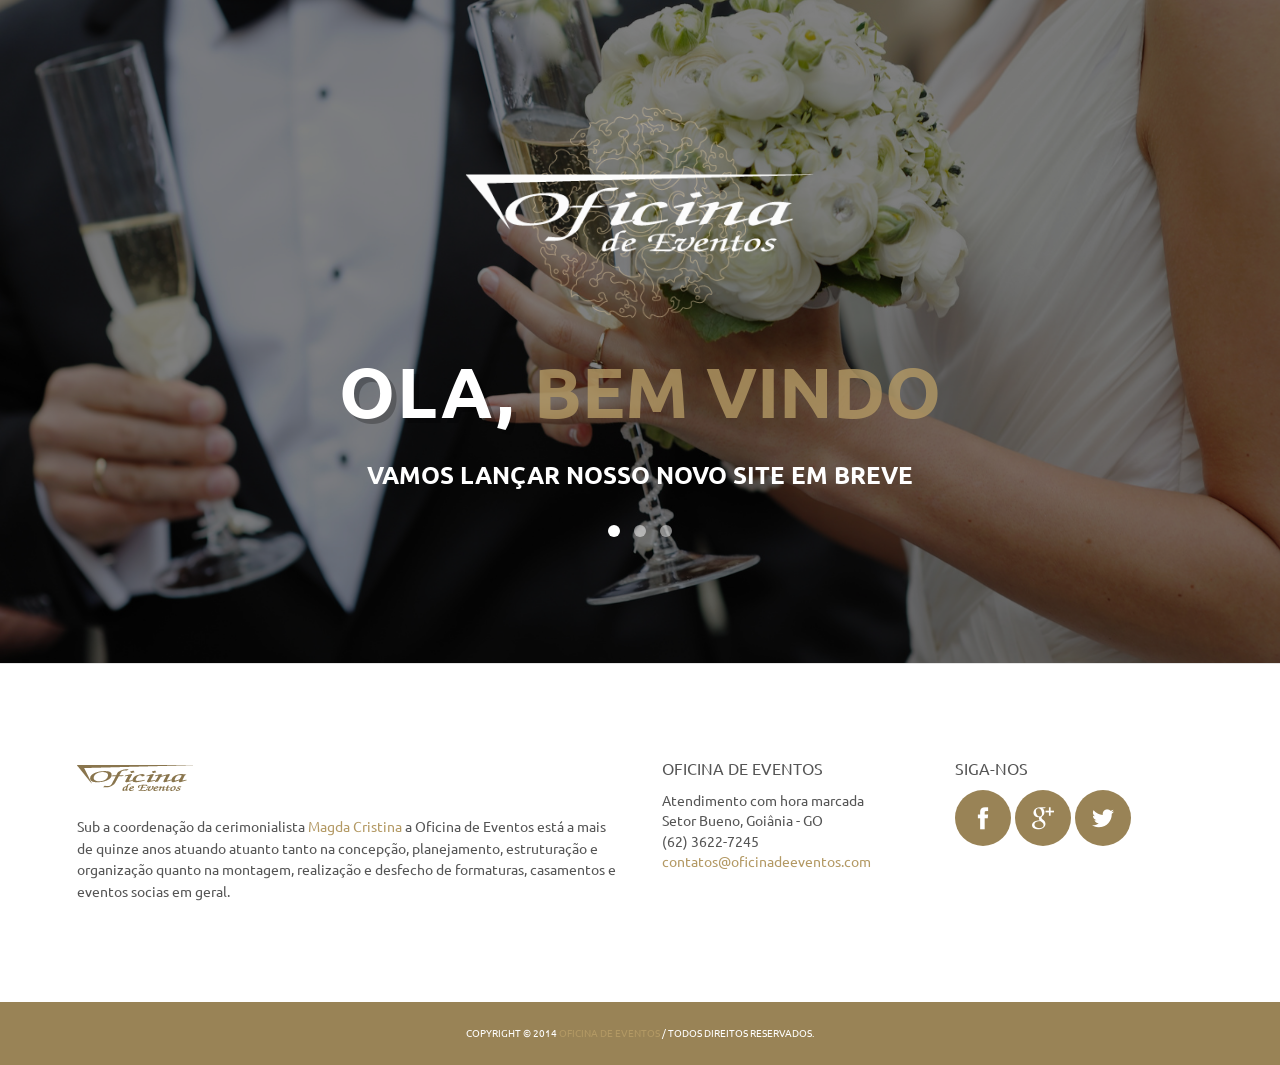
==== commit 04dd0943: "Corrigindo texto descritivo" ====
--- a/index.html
+++ b/index.html
@@ -155,7 +155,7 @@
 			<div class="col-sm-6">
 				<div class="footer-widget">
 					<img src="images/logo-small.png" alt="latest Little Neko news" id="footerLogo" class="mb-small">
-					<p><a href="http://www.little-neko.com" title="Little Neko, website template creation">Little Neko</a> is a web design and development studio. We build responsive HTML5 and CSS3 templates, integrating best web design practises and up-to-date web technologies to create great user experiences. We love what we do and we hope you do! </p>
+					<p>Sub a coordenação da cerimonialista <a href="https://www.facebook.com/magdacerimonialista" title="Magda Cristina Cerimonialisata" target="_blank">Magda Cristina</a> a Oficina de Eventos está a mais de quinze anos atuando atuanto tanto na concepção, planejamento, estruturação e organização quanto na montagem, realização e desfecho de formaturas, casamentos e eventos socias em geral.</p>
 				</div>
 			</div>
 
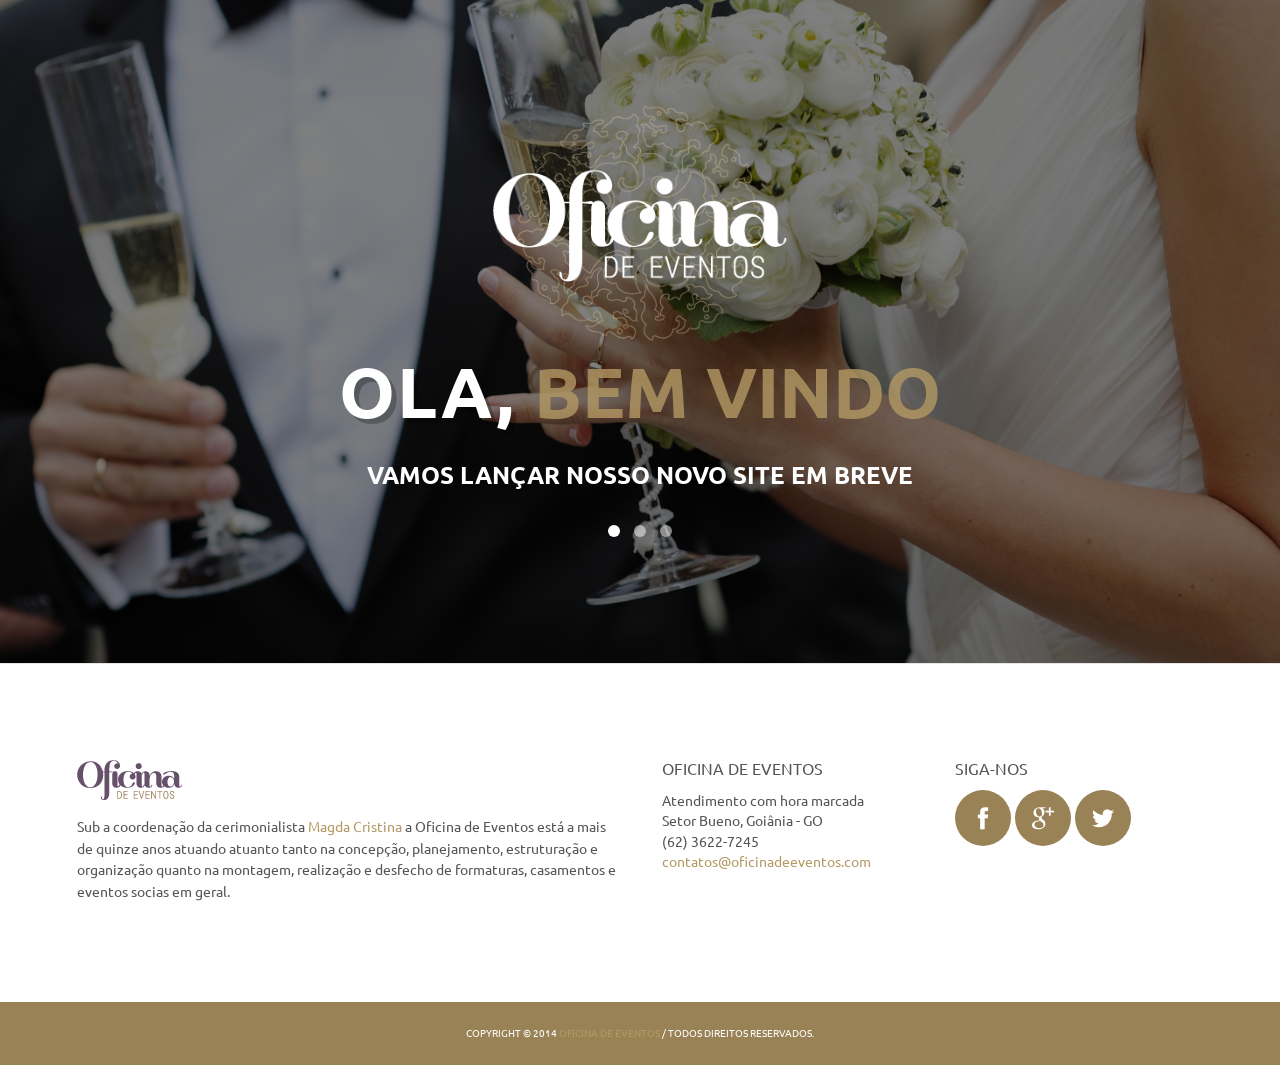
==== commit dfa502ac: "Inserindo novas logomarcas" ====
--- a/index.html
+++ b/index.html
@@ -58,7 +58,7 @@
 					</div>
 				</div>
 			</section>
-			
+
 
 		</header>
 		<!-- header -->
@@ -67,7 +67,7 @@
 		<main id="content">
 			<section class="image-background image-9">
 				<div class="mask opacity-5">
-					<div class="container-fw pt-medium pb-medium"> 
+					<div class="container-fw pt-medium pb-medium">
 						<div class="row">
 							<div class="col-xs-12">
 
@@ -98,7 +98,7 @@
 
 											<section id="coming-soon-2" class="swiper-slide v-align-translate">
 												<div>
-													
+
 													<div class="row">
 														<div class="col-md-6 col-md-offset-3 text-center">
 															<h1 class="x-large">Sobre nós</h1>
@@ -114,7 +114,7 @@
 
 											<section id="coming-soon-3" class="swiper-slide v-align-translate">
 												<div>
-													
+
 													<div class="row">
 														<div class="col-md-6 col-md-offset-3 form-minimal text-center">
 															<h1 class="large">Seja informado do lançamento</h1>
@@ -168,7 +168,7 @@
 							Atendimento com  hora marcada<br>
                             Setor Bueno, Goiânia - GO<br>
 							(62) 3622-7245 <br>
-							<a href="mailto:contact@template.com">contatos@oficinadeeventos.com</a>
+							<a href="mailto:contatos@oficinadeeventos.com">contatos@oficinadeeventos.com</a>
 						</p>
 					</address>
 				</div>
@@ -188,7 +188,7 @@
                         <li>
                             <a href="#" class="twitter" title="twitter"><i class="icon-glyph-339"></i></a>
                         </li>
-					</ul>     
+					</ul>
 				</div>
 			</div>
 
@@ -223,7 +223,7 @@
 <script type="text/javascript" src="neko-framework/js/neko-framework.js"></script>
 
 
-<!-- neko custom script -->	
+<!-- neko custom script -->
 <script src="js/custom.js"></script>
 
 <script>
@@ -232,7 +232,7 @@
             m=s.getElementsByTagName(o)[0];a.async=1;a.src=g;m.parentNode.insertBefore(a,m)
     })(window,document,'script','//www.google-analytics.com/analytics.js','ga');
 
-    ga('create', 'UA-28336406-1', 'auto');
+    ga('create', 'UA-61907228-1', 'auto');
     ga('send', 'pageview');
 
 </script>
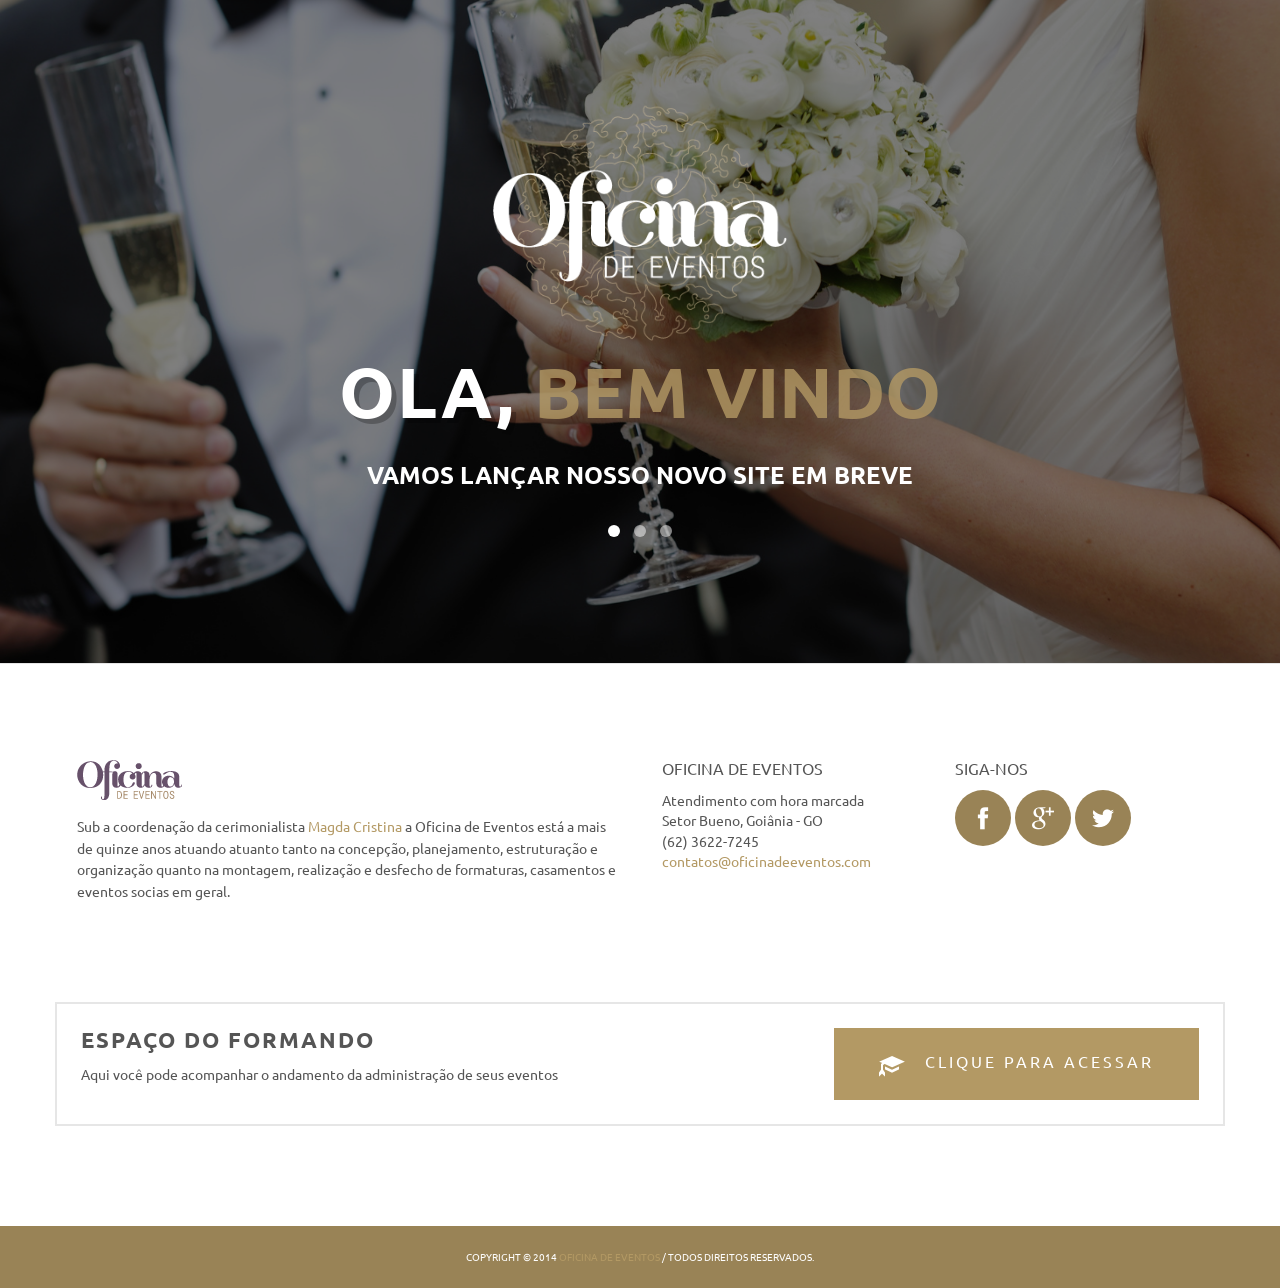
==== commit 5dbda7b7: "Inserindo link para backoffice" ====
--- a/index.html
+++ b/index.html
@@ -21,6 +21,7 @@
 	<!-- web font  -->
 	<link href='http://fonts.googleapis.com/css?family=Ubuntu:400,700' rel='stylesheet' type='text/css'>
 	<!-- Neko framework  -->
+	<link type="text/css" rel="stylesheet" href="neko-framework/bootstrap/dist/css/bootstrap.min.css">
 	<link type="text/css" rel="stylesheet" href="custom-icons/css/custom-icons.css">
 	<link type="text/css" rel="stylesheet" href="neko-framework/external-plugins/external-plugins.min.css">
 	<link type="text/css" rel="stylesheet" href="neko-framework/css/layout/neko-framework-layout.css">
@@ -150,6 +151,7 @@
 <!-- footer -->
 <footer id="main-footer">
 	<div class="container">
+
 		<div class="row">
 
 			<div class="col-sm-6">
@@ -191,8 +193,26 @@
 					</ul>
 				</div>
 			</div>
-
 		</div>
+
+        <div class="row">
+            <div class="box cta-box cta-box-2cols footer-widget">
+                <div class="cta-box-text">
+                    <h1 class="no-mt">
+                        Espaço do formando
+                    </h1>
+                    <p>
+                        Aqui você pode acompanhar o andamento da administração de seus eventos
+                    </p>
+                </div>
+                <div class="cta-box-btn">
+                    <a class="btn default large" title="Backoffice Oficina de Eventos" href="http://backoffice.oficinadeeventos.com/" target="blank">
+                        <i class="glyphicon glyphicon-education large circle" style="vertical-align: middle"></i> clique para acessar
+                    </a>
+                </div>
+            </div>
+        </div>
+
 	</div>
 
 	<div id="footer-rights">
